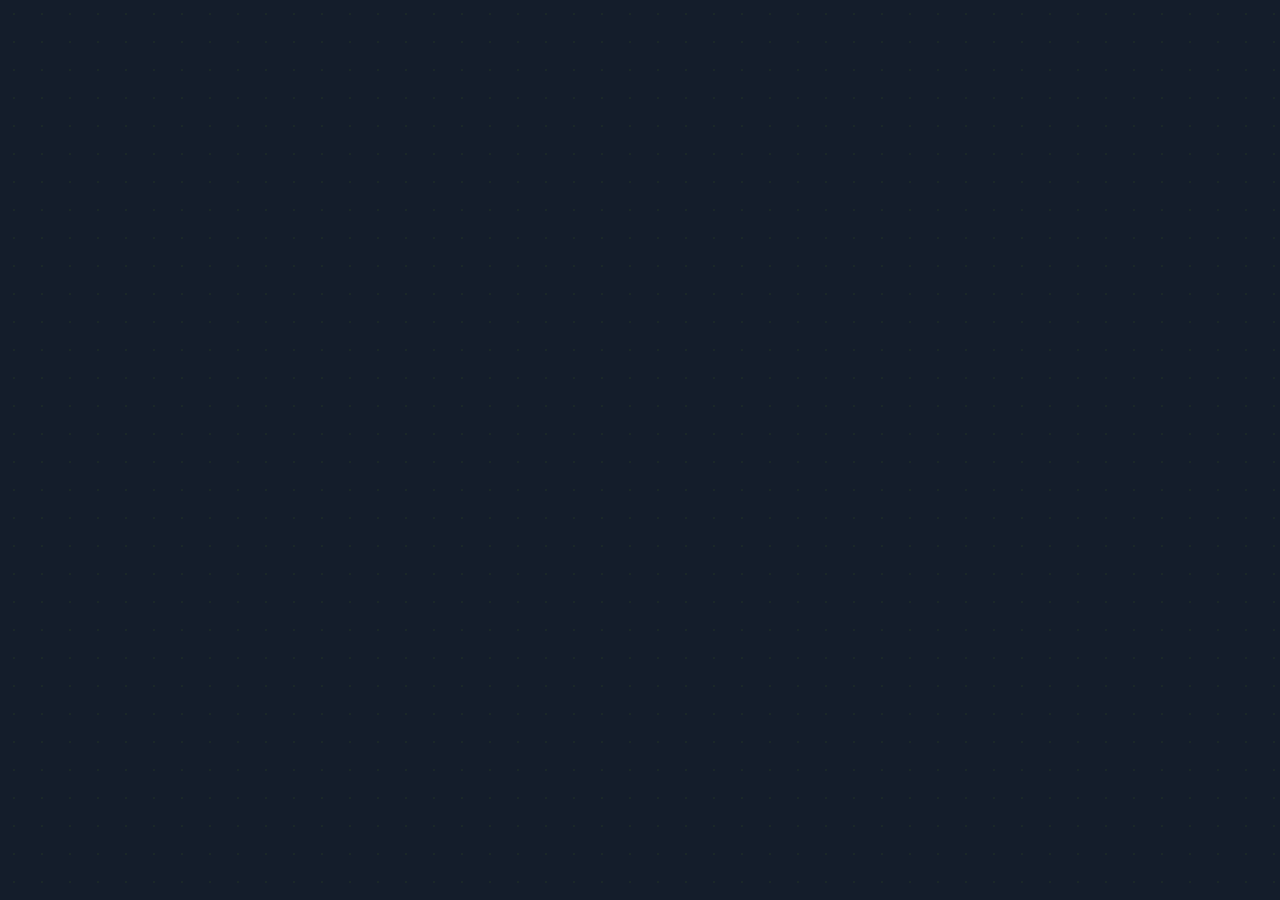
==== address/index.html @ 18fb3bc5 "static snapshot" ====
﻿<!DOCTYPE html><html lang="en"><head>
    <meta charset="utf-8">
    <link rel="icon" href="/phaistos-disc-symbols-02.png">
    <meta name="viewport" content="width=device-width, initial-scale=1">
    <meta name="theme-color" content="#000000">
    <meta name="description" content="Web site created using create-react-app">
    <link rel="apple-touch-icon" href="/logo192.png">
    <!--
      manifest.json provides metadata used when your web app is installed on a
      user's mobile device or desktop. See https://developers.google.com/web/fundamentals/web-app-manifest/
    -->
    <link rel="manifest" href="/manifest.json">
    <!--
      Notice the use of  in the tags above.
      It will be replaced with the URL of the `public` folder during the build.
      Only files inside the `public` folder can be referenced from the HTML.

      Unlike "/favicon.ico" or "favicon.ico", "/favicon.ico" will
      work correctly both with client-side routing and a non-root public URL.
      Learn how to configure a non-root public URL by running `npm run build`.
    -->
    <title>Crypto Abuses</title>
  <script defer="" src="/static/js/bundle.js"></script><style>body {
  margin: 0;
  font-family: -apple-system, BlinkMacSystemFont, 'Segoe UI', 'Roboto', 'Oxygen',
    'Ubuntu', 'Cantarell', 'Fira Sans', 'Droid Sans', 'Helvetica Neue',
    sans-serif;
  -webkit-font-smoothing: antialiased;
  -moz-osx-font-smoothing: grayscale;
}

code {
  font-family: source-code-pro, Menlo, Monaco, Consolas, 'Courier New',
    monospace;
}

/*# sourceMappingURL=[data-uri] */</style><style>.App {
  text-align: center;
}

.App-logo {
  height: 40vmin;
  pointer-events: none;
}

@media (prefers-reduced-motion: no-preference) {
  .App-logo {
    animation: App-logo-spin infinite 20s linear;
  }
}

.App-header {
  background-color: #282c34;
  min-height: 100vh;
  display: flex;
  flex-direction: column;
  align-items: center;
  justify-content: center;
  font-size: calc(10px + 2vmin);
  color: white;
}

.App-link {
  color: #61dafb;
}

@keyframes App-logo-spin {
  from {
    transform: rotate(0deg);
  }
  to {
    transform: rotate(360deg);
  }
}

/*# sourceMappingURL=[data-uri] */</style><style>@charset "UTF-8";
/*!
 * Bootstrap  v5.3.2 (https://getbootstrap.com/)
 * Copyright 2011-2023 The Bootstrap Authors
 * Licensed under MIT (https://github.com/twbs/bootstrap/blob/main/LICENSE)
 */
:root,
[data-bs-theme=light] {
  --bs-blue: #0d6efd;
  --bs-indigo: #6610f2;
  --bs-purple: #6f42c1;
  --bs-pink: #d63384;
  --bs-red: #dc3545;
  --bs-orange: #fd7e14;
  --bs-yellow: #ffc107;
  --bs-green: #198754;
  --bs-teal: #20c997;
  --bs-cyan: #0dcaf0;
  --bs-black: #000;
  --bs-white: #fff;
  --bs-gray: #6c757d;
  --bs-gray-dark: #343a40;
  --bs-gray-100: #f8f9fa;
  --bs-gray-200: #e9ecef;
  --bs-gray-300: #dee2e6;
  --bs-gray-400: #ced4da;
  --bs-gray-500: #adb5bd;
  --bs-gray-600: #6c757d;
  --bs-gray-700: #495057;
  --bs-gray-800: #343a40;
  --bs-gray-900: #212529;
  --bs-primary: #0d6efd;
  --bs-secondary: #6c757d;
  --bs-success: #198754;
  --bs-info: #0dcaf0;
  --bs-warning: #ffc107;
  --bs-danger: #dc3545;
  --bs-light: #f8f9fa;
  --bs-dark: #212529;
  --bs-primary-rgb: 13, 110, 253;
  --bs-secondary-rgb: 108, 117, 125;
  --bs-success-rgb: 25, 135, 84;
  --bs-info-rgb: 13, 202, 240;
  --bs-warning-rgb: 255, 193, 7;
  --bs-danger-rgb: 220, 53, 69;
  --bs-light-rgb: 248, 249, 250;
  --bs-dark-rgb: 33, 37, 41;
  --bs-primary-text-emphasis: #052c65;
  --bs-secondary-text-emphasis: #2b2f32;
  --bs-success-text-emphasis: #0a3622;
  --bs-info-text-emphasis: #055160;
  --bs-warning-text-emphasis: #664d03;
  --bs-danger-text-emphasis: #58151c;
  --bs-light-text-emphasis: #495057;
  --bs-dark-text-emphasis: #495057;
  --bs-primary-bg-subtle: #cfe2ff;
  --bs-secondary-bg-subtle: #e2e3e5;
  --bs-success-bg-subtle: #d1e7dd;
  --bs-info-bg-subtle: #cff4fc;
  --bs-warning-bg-subtle: #fff3cd;
  --bs-danger-bg-subtle: #f8d7da;
  --bs-light-bg-subtle: #fcfcfd;
  --bs-dark-bg-subtle: #ced4da;
  --bs-primary-border-subtle: #9ec5fe;
  --bs-secondary-border-subtle: #c4c8cb;
  --bs-success-border-subtle: #a3cfbb;
  --bs-info-border-subtle: #9eeaf9;
  --bs-warning-border-subtle: #ffe69c;
  --bs-danger-border-subtle: #f1aeb5;
  --bs-light-border-subtle: #e9ecef;
  --bs-dark-border-subtle: #adb5bd;
  --bs-white-rgb: 255, 255, 255;
  --bs-black-rgb: 0, 0, 0;
  --bs-font-sans-serif: system-ui, -apple-system, "Segoe UI", Roboto, "Helvetica Neue", "Noto Sans", "Liberation Sans", Arial, sans-serif, "Apple Color Emoji", "Segoe UI Emoji", "Segoe UI Symbol", "Noto Color Emoji";
  --bs-font-monospace: SFMono-Regular, Menlo, Monaco, Consolas, "Liberation Mono", "Courier New", monospace;
  --bs-gradient: linear-gradient(180deg, rgba(255, 255, 255, 0.15), rgba(255, 255, 255, 0));
  --bs-body-font-family: var(--bs-font-sans-serif);
  --bs-body-font-size: 1rem;
  --bs-body-font-weight: 400;
  --bs-body-line-height: 1.5;
  --bs-body-color: #212529;
  --bs-body-color-rgb: 33, 37, 41;
  --bs-body-bg: #fff;
  --bs-body-bg-rgb: 255, 255, 255;
  --bs-emphasis-color: #000;
  --bs-emphasis-color-rgb: 0, 0, 0;
  --bs-secondary-color: rgba(33, 37, 41, 0.75);
  --bs-secondary-color-rgb: 33, 37, 41;
  --bs-secondary-bg: #e9ecef;
  --bs-secondary-bg-rgb: 233, 236, 239;
  --bs-tertiary-color: rgba(33, 37, 41, 0.5);
  --bs-tertiary-color-rgb: 33, 37, 41;
  --bs-tertiary-bg: #f8f9fa;
  --bs-tertiary-bg-rgb: 248, 249, 250;
  --bs-heading-color: inherit;
  --bs-link-color: #0d6efd;
  --bs-link-color-rgb: 13, 110, 253;
  --bs-link-decoration: underline;
  --bs-link-hover-color: #0a58ca;
  --bs-link-hover-color-rgb: 10, 88, 202;
  --bs-code-color: #d63384;
  --bs-highlight-color: #212529;
  --bs-highlight-bg: #fff3cd;
  --bs-border-width: 1px;
  --bs-border-style: solid;
  --bs-border-color: #dee2e6;
  --bs-border-color-translucent: rgba(0, 0, 0, 0.175);
  --bs-border-radius: 0.375rem;
  --bs-border-radius-sm: 0.25rem;
  --bs-border-radius-lg: 0.5rem;
  --bs-border-radius-xl: 1rem;
  --bs-border-radius-xxl: 2rem;
  --bs-border-radius-2xl: var(--bs-border-radius-xxl);
  --bs-border-radius-pill: 50rem;
  --bs-box-shadow: 0 0.5rem 1rem rgba(0, 0, 0, 0.15);
  --bs-box-shadow-sm: 0 0.125rem 0.25rem rgba(0, 0, 0, 0.075);
  --bs-box-shadow-lg: 0 1rem 3rem rgba(0, 0, 0, 0.175);
  --bs-box-shadow-inset: inset 0 1px 2px rgba(0, 0, 0, 0.075);
  --bs-focus-ring-width: 0.25rem;
  --bs-focus-ring-opacity: 0.25;
  --bs-focus-ring-color: rgba(13, 110, 253, 0.25);
  --bs-form-valid-color: #198754;
  --bs-form-valid-border-color: #198754;
  --bs-form-invalid-color: #dc3545;
  --bs-form-invalid-border-color: #dc3545;
}

[data-bs-theme=dark] {
  color-scheme: dark;
  --bs-body-color: #dee2e6;
  --bs-body-color-rgb: 222, 226, 230;
  --bs-body-bg: #212529;
  --bs-body-bg-rgb: 33, 37, 41;
  --bs-emphasis-color: #fff;
  --bs-emphasis-color-rgb: 255, 255, 255;
  --bs-secondary-color: rgba(222, 226, 230, 0.75);
  --bs-secondary-color-rgb: 222, 226, 230;
  --bs-secondary-bg: #343a40;
  --bs-secondary-bg-rgb: 52, 58, 64;
  --bs-tertiary-color: rgba(222, 226, 230, 0.5);
  --bs-tertiary-color-rgb: 222, 226, 230;
  --bs-tertiary-bg: #2b3035;
  --bs-tertiary-bg-rgb: 43, 48, 53;
  --bs-primary-text-emphasis: #6ea8fe;
  --bs-secondary-text-emphasis: #a7acb1;
  --bs-success-text-emphasis: #75b798;
  --bs-info-text-emphasis: #6edff6;
  --bs-warning-text-emphasis: #ffda6a;
  --bs-danger-text-emphasis: #ea868f;
  --bs-light-text-emphasis: #f8f9fa;
  --bs-dark-text-emphasis: #dee2e6;
  --bs-primary-bg-subtle: #031633;
  --bs-secondary-bg-subtle: #161719;
  --bs-success-bg-subtle: #051b11;
  --bs-info-bg-subtle: #032830;
  --bs-warning-bg-subtle: #332701;
  --bs-danger-bg-subtle: #2c0b0e;
  --bs-light-bg-subtle: #343a40;
  --bs-dark-bg-subtle: #1a1d20;
  --bs-primary-border-subtle: #084298;
  --bs-secondary-border-subtle: #41464b;
  --bs-success-border-subtle: #0f5132;
  --bs-info-border-subtle: #087990;
  --bs-warning-border-subtle: #997404;
  --bs-danger-border-subtle: #842029;
  --bs-light-border-subtle: #495057;
  --bs-dark-border-subtle: #343a40;
  --bs-heading-color: inherit;
  --bs-link-color: #6ea8fe;
  --bs-link-hover-color: #8bb9fe;
  --bs-link-color-rgb: 110, 168, 254;
  --bs-link-hover-color-rgb: 139, 185, 254;
  --bs-code-color: #e685b5;
  --bs-highlight-color: #dee2e6;
  --bs-highlight-bg: #664d03;
  --bs-border-color: #495057;
  --bs-border-color-translucent: rgba(255, 255, 255, 0.15);
  --bs-form-valid-color: #75b798;
  --bs-form-valid-border-color: #75b798;
  --bs-form-invalid-color: #ea868f;
  --bs-form-invalid-border-color: #ea868f;
}

*,
*::before,
*::after {
  box-sizing: border-box;
}

@media (prefers-reduced-motion: no-preference) {
  :root {
    scroll-behavior: smooth;
  }
}

body {
  margin: 0;
  font-family: var(--bs-body-font-family);
  font-size: var(--bs-body-font-size);
  font-weight: var(--bs-body-font-weight);
  line-height: var(--bs-body-line-height);
  color: var(--bs-body-color);
  text-align: var(--bs-body-text-align);
  background-color: var(--bs-body-bg);
  -webkit-text-size-adjust: 100%;
  -webkit-tap-highlight-color: rgba(0, 0, 0, 0);
}

hr {
  margin: 1rem 0;
  color: inherit;
  border: 0;
  border-top: var(--bs-border-width) solid;
  opacity: 0.25;
}

h6, .h6, h5, .h5, h4, .h4, h3, .h3, h2, .h2, h1, .h1 {
  margin-top: 0;
  margin-bottom: 0.5rem;
  font-weight: 500;
  line-height: 1.2;
  color: var(--bs-heading-color);
}

h1, .h1 {
  font-size: calc(1.375rem + 1.5vw);
}
@media (min-width: 1200px) {
  h1, .h1 {
    font-size: 2.5rem;
  }
}

h2, .h2 {
  font-size: calc(1.325rem + 0.9vw);
}
@media (min-width: 1200px) {
  h2, .h2 {
    font-size: 2rem;
  }
}

h3, .h3 {
  font-size: calc(1.3rem + 0.6vw);
}
@media (min-width: 1200px) {
  h3, .h3 {
    font-size: 1.75rem;
  }
}

h4, .h4 {
  font-size: calc(1.275rem + 0.3vw);
}
@media (min-width: 1200px) {
  h4, .h4 {
    font-size: 1.5rem;
  }
}

h5, .h5 {
  font-size: 1.25rem;
}

h6, .h6 {
  font-size: 1rem;
}

p {
  margin-top: 0;
  margin-bottom: 1rem;
}

abbr[title] {
  -webkit-text-decoration: underline dotted;
  text-decoration: underline dotted;
  cursor: help;
  text-decoration-skip-ink: none;
}

address {
  margin-bottom: 1rem;
  font-style: normal;
  line-height: inherit;
}

ol,
ul {
  padding-left: 2rem;
}

ol,
ul,
dl {
  margin-top: 0;
  margin-bottom: 1rem;
}

ol ol,
ul ul,
ol ul,
ul ol {
  margin-bottom: 0;
}

dt {
  font-weight: 700;
}

dd {
  margin-bottom: 0.5rem;
  margin-left: 0;
}

blockquote {
  margin: 0 0 1rem;
}

b,
strong {
  font-weight: bolder;
}

small, .small {
  font-size: 0.875em;
}

mark, .mark {
  padding: 0.1875em;
  color: var(--bs-highlight-color);
  background-color: var(--bs-highlight-bg);
}

sub,
sup {
  position: relative;
  font-size: 0.75em;
  line-height: 0;
  vertical-align: baseline;
}

sub {
  bottom: -0.25em;
}

sup {
  top: -0.5em;
}

a {
  color: rgba(var(--bs-link-color-rgb), var(--bs-link-opacity, 1));
  text-decoration: underline;
}
a:hover {
  --bs-link-color-rgb: var(--bs-link-hover-color-rgb);
}

a:not([href]):not([class]), a:not([href]):not([class]):hover {
  color: inherit;
  text-decoration: none;
}

pre,
code,
kbd,
samp {
  font-family: var(--bs-font-monospace);
  font-size: 1em;
}

pre {
  display: block;
  margin-top: 0;
  margin-bottom: 1rem;
  overflow: auto;
  font-size: 0.875em;
}
pre code {
  font-size: inherit;
  color: inherit;
  word-break: normal;
}

code {
  font-size: 0.875em;
  color: var(--bs-code-color);
  word-wrap: break-word;
}
a > code {
  color: inherit;
}

kbd {
  padding: 0.1875rem 0.375rem;
  font-size: 0.875em;
  color: var(--bs-body-bg);
  background-color: var(--bs-body-color);
  border-radius: 0.25rem;
}
kbd kbd {
  padding: 0;
  font-size: 1em;
}

figure {
  margin: 0 0 1rem;
}

img,
svg {
  vertical-align: middle;
}

table {
  caption-side: bottom;
  border-collapse: collapse;
}

caption {
  padding-top: 0.5rem;
  padding-bottom: 0.5rem;
  color: var(--bs-secondary-color);
  text-align: left;
}

th {
  text-align: inherit;
  text-align: -webkit-match-parent;
}

thead,
tbody,
tfoot,
tr,
td,
th {
  border-color: inherit;
  border-style: solid;
  border-width: 0;
}

label {
  display: inline-block;
}

button {
  border-radius: 0;
}

button:focus:not(:focus-visible) {
  outline: 0;
}

input,
button,
select,
optgroup,
textarea {
  margin: 0;
  font-family: inherit;
  font-size: inherit;
  line-height: inherit;
}

button,
select {
  text-transform: none;
}

[role=button] {
  cursor: pointer;
}

select {
  word-wrap: normal;
}
select:disabled {
  opacity: 1;
}

[list]:not([type=date]):not([type=datetime-local]):not([type=month]):not([type=week]):not([type=time])::-webkit-calendar-picker-indicator {
  display: none !important;
}

button,
[type=button],
[type=reset],
[type=submit] {
  -webkit-appearance: button;
}
button:not(:disabled),
[type=button]:not(:disabled),
[type=reset]:not(:disabled),
[type=submit]:not(:disabled) {
  cursor: pointer;
}

::-moz-focus-inner {
  padding: 0;
  border-style: none;
}

textarea {
  resize: vertical;
}

fieldset {
  min-width: 0;
  padding: 0;
  margin: 0;
  border: 0;
}

legend {
  float: left;
  width: 100%;
  padding: 0;
  margin-bottom: 0.5rem;
  font-size: calc(1.275rem + 0.3vw);
  line-height: inherit;
}
@media (min-width: 1200px) {
  legend {
    font-size: 1.5rem;
  }
}
legend + * {
  clear: left;
}

::-webkit-datetime-edit-fields-wrapper,
::-webkit-datetime-edit-text,
::-webkit-datetime-edit-minute,
::-webkit-datetime-edit-hour-field,
::-webkit-datetime-edit-day-field,
::-webkit-datetime-edit-month-field,
::-webkit-datetime-edit-year-field {
  padding: 0;
}

::-webkit-inner-spin-button {
  height: auto;
}

[type=search] {
  -webkit-appearance: textfield;
  outline-offset: -2px;
}

/* rtl:raw:
[type="tel"],
[type="url"],
[type="email"],
[type="number"] {
  direction: ltr;
}
*/
::-webkit-search-decoration {
  -webkit-appearance: none;
}

::-webkit-color-swatch-wrapper {
  padding: 0;
}

::file-selector-button {
  font: inherit;
  -webkit-appearance: button;
}

output {
  display: inline-block;
}

iframe {
  border: 0;
}

summary {
  display: list-item;
  cursor: pointer;
}

progress {
  vertical-align: baseline;
}

[hidden] {
  display: none !important;
}

.lead {
  font-size: 1.25rem;
  font-weight: 300;
}

.display-1 {
  font-size: calc(1.625rem + 4.5vw);
  font-weight: 300;
  line-height: 1.2;
}
@media (min-width: 1200px) {
  .display-1 {
    font-size: 5rem;
  }
}

.display-2 {
  font-size: calc(1.575rem + 3.9vw);
  font-weight: 300;
  line-height: 1.2;
}
@media (min-width: 1200px) {
  .display-2 {
    font-size: 4.5rem;
  }
}

.display-3 {
  font-size: calc(1.525rem + 3.3vw);
  font-weight: 300;
  line-height: 1.2;
}
@media (min-width: 1200px) {
  .display-3 {
    font-size: 4rem;
  }
}

.display-4 {
  font-size: calc(1.475rem + 2.7vw);
  font-weight: 300;
  line-height: 1.2;
}
@media (min-width: 1200px) {
  .display-4 {
    font-size: 3.5rem;
  }
}

.display-5 {
  font-size: calc(1.425rem + 2.1vw);
  font-weight: 300;
  line-height: 1.2;
}
@media (min-width: 1200px) {
  .display-5 {
    font-size: 3rem;
  }
}

.display-6 {
  font-size: calc(1.375rem + 1.5vw);
  font-weight: 300;
  line-height: 1.2;
}
@media (min-width: 1200px) {
  .display-6 {
    font-size: 2.5rem;
  }
}

.list-unstyled {
  padding-left: 0;
  list-style: none;
}

.list-inline {
  padding-left: 0;
  list-style: none;
}

.list-inline-item {
  display: inline-block;
}
.list-inline-item:not(:last-child) {
  margin-right: 0.5rem;
}

.initialism {
  font-size: 0.875em;
  text-transform: uppercase;
}

.blockquote {
  margin-bottom: 1rem;
  font-size: 1.25rem;
}
.blockquote > :last-child {
  margin-bottom: 0;
}

.blockquote-footer {
  margin-top: -1rem;
  margin-bottom: 1rem;
  font-size: 0.875em;
  color: #6c757d;
}
.blockquote-footer::before {
  content: "— ";
}

.img-fluid {
  max-width: 100%;
  height: auto;
}

.img-thumbnail {
  padding: 0.25rem;
  background-color: var(--bs-body-bg);
  border: var(--bs-border-width) solid var(--bs-border-color);
  border-radius: var(--bs-border-radius);
  max-width: 100%;
  height: auto;
}

.figure {
  display: inline-block;
}

.figure-img {
  margin-bottom: 0.5rem;
  line-height: 1;
}

.figure-caption {
  font-size: 0.875em;
  color: var(--bs-secondary-color);
}

.container,
.container-fluid,
.container-xxl,
.container-xl,
.container-lg,
.container-md,
.container-sm {
  --bs-gutter-x: 1.5rem;
  --bs-gutter-y: 0;
  width: 100%;
  padding-right: calc(var(--bs-gutter-x) * 0.5);
  padding-left: calc(var(--bs-gutter-x) * 0.5);
  margin-right: auto;
  margin-left: auto;
}

@media (min-width: 576px) {
  .container-sm, .container {
    max-width: 540px;
  }
}
@media (min-width: 768px) {
  .container-md, .container-sm, .container {
    max-width: 720px;
  }
}
@media (min-width: 992px) {
  .container-lg, .container-md, .container-sm, .container {
    max-width: 960px;
  }
}
@media (min-width: 1200px) {
  .container-xl, .container-lg, .container-md, .container-sm, .container {
    max-width: 1140px;
  }
}
@media (min-width: 1400px) {
  .container-xxl, .container-xl, .container-lg, .container-md, .container-sm, .container {
    max-width: 1320px;
  }
}
:root {
  --bs-breakpoint-xs: 0;
  --bs-breakpoint-sm: 576px;
  --bs-breakpoint-md: 768px;
  --bs-breakpoint-lg: 992px;
  --bs-breakpoint-xl: 1200px;
  --bs-breakpoint-xxl: 1400px;
}

.row {
  --bs-gutter-x: 1.5rem;
  --bs-gutter-y: 0;
  display: flex;
  flex-wrap: wrap;
  margin-top: calc(-1 * var(--bs-gutter-y));
  margin-right: calc(-0.5 * var(--bs-gutter-x));
  margin-left: calc(-0.5 * var(--bs-gutter-x));
}
.row > * {
  flex-shrink: 0;
  width: 100%;
  max-width: 100%;
  padding-right: calc(var(--bs-gutter-x) * 0.5);
  padding-left: calc(var(--bs-gutter-x) * 0.5);
  margin-top: var(--bs-gutter-y);
}

.col {
  flex: 1 0;
}

.row-cols-auto > * {
  flex: 0 0 auto;
  width: auto;
}

.row-cols-1 > * {
  flex: 0 0 auto;
  width: 100%;
}

.row-cols-2 > * {
  flex: 0 0 auto;
  width: 50%;
}

.row-cols-3 > * {
  flex: 0 0 auto;
  width: 33.33333333%;
}

.row-cols-4 > * {
  flex: 0 0 auto;
  width: 25%;
}

.row-cols-5 > * {
  flex: 0 0 auto;
  width: 20%;
}

.row-cols-6 > * {
  flex: 0 0 auto;
  width: 16.66666667%;
}

.col-auto {
  flex: 0 0 auto;
  width: auto;
}

.col-1 {
  flex: 0 0 auto;
  width: 8.33333333%;
}

.col-2 {
  flex: 0 0 auto;
  width: 16.66666667%;
}

.col-3 {
  flex: 0 0 auto;
  width: 25%;
}

.col-4 {
  flex: 0 0 auto;
  width: 33.33333333%;
}

.col-5 {
  flex: 0 0 auto;
  width: 41.66666667%;
}

.col-6 {
  flex: 0 0 auto;
  width: 50%;
}

.col-7 {
  flex: 0 0 auto;
  width: 58.33333333%;
}

.col-8 {
  flex: 0 0 auto;
  width: 66.66666667%;
}

.col-9 {
  flex: 0 0 auto;
  width: 75%;
}

.col-10 {
  flex: 0 0 auto;
  width: 83.33333333%;
}

.col-11 {
  flex: 0 0 auto;
  width: 91.66666667%;
}

.col-12 {
  flex: 0 0 auto;
  width: 100%;
}

.offset-1 {
  margin-left: 8.33333333%;
}

.offset-2 {
  margin-left: 16.66666667%;
}

.offset-3 {
  margin-left: 25%;
}

.offset-4 {
  margin-left: 33.33333333%;
}

.offset-5 {
  margin-left: 41.66666667%;
}

.offset-6 {
  margin-left: 50%;
}

.offset-7 {
  margin-left: 58.33333333%;
}

.offset-8 {
  margin-left: 66.66666667%;
}

.offset-9 {
  margin-left: 75%;
}

.offset-10 {
  margin-left: 83.33333333%;
}

.offset-11 {
  margin-left: 91.66666667%;
}

.g-0,
.gx-0 {
  --bs-gutter-x: 0;
}

.g-0,
.gy-0 {
  --bs-gutter-y: 0;
}

.g-1,
.gx-1 {
  --bs-gutter-x: 0.25rem;
}

.g-1,
.gy-1 {
  --bs-gutter-y: 0.25rem;
}

.g-2,
.gx-2 {
  --bs-gutter-x: 0.5rem;
}

.g-2,
.gy-2 {
  --bs-gutter-y: 0.5rem;
}

.g-3,
.gx-3 {
  --bs-gutter-x: 1rem;
}

.g-3,
.gy-3 {
  --bs-gutter-y: 1rem;
}

.g-4,
.gx-4 {
  --bs-gutter-x: 1.5rem;
}

.g-4,
.gy-4 {
  --bs-gutter-y: 1.5rem;
}

.g-5,
.gx-5 {
  --bs-gutter-x: 3rem;
}

.g-5,
.gy-5 {
  --bs-gutter-y: 3rem;
}

@media (min-width: 576px) {
  .col-sm {
    flex: 1 0;
  }
  .row-cols-sm-auto > * {
    flex: 0 0 auto;
    width: auto;
  }
  .row-cols-sm-1 > * {
    flex: 0 0 auto;
    width: 100%;
  }
  .row-cols-sm-2 > * {
    flex: 0 0 auto;
    width: 50%;
  }
  .row-cols-sm-3 > * {
    flex: 0 0 auto;
    width: 33.33333333%;
  }
  .row-cols-sm-4 > * {
    flex: 0 0 auto;
    width: 25%;
  }
  .row-cols-sm-5 > * {
    flex: 0 0 auto;
    width: 20%;
  }
  .row-cols-sm-6 > * {
    flex: 0 0 auto;
    width: 16.66666667%;
  }
  .col-sm-auto {
    flex: 0 0 auto;
    width: auto;
  }
  .col-sm-1 {
    flex: 0 0 auto;
    width: 8.33333333%;
  }
  .col-sm-2 {
    flex: 0 0 auto;
    width: 16.66666667%;
  }
  .col-sm-3 {
    flex: 0 0 auto;
    width: 25%;
  }
  .col-sm-4 {
    flex: 0 0 auto;
    width: 33.33333333%;
  }
  .col-sm-5 {
    flex: 0 0 auto;
    width: 41.66666667%;
  }
  .col-sm-6 {
    flex: 0 0 auto;
    width: 50%;
  }
  .col-sm-7 {
    flex: 0 0 auto;
    width: 58.33333333%;
  }
  .col-sm-8 {
    flex: 0 0 auto;
    width: 66.66666667%;
  }
  .col-sm-9 {
    flex: 0 0 auto;
    width: 75%;
  }
  .col-sm-10 {
    flex: 0 0 auto;
    width: 83.33333333%;
  }
  .col-sm-11 {
    flex: 0 0 auto;
    width: 91.66666667%;
  }
  .col-sm-12 {
    flex: 0 0 auto;
    width: 100%;
  }
  .offset-sm-0 {
    margin-left: 0;
  }
  .offset-sm-1 {
    margin-left: 8.33333333%;
  }
  .offset-sm-2 {
    margin-left: 16.66666667%;
  }
  .offset-sm-3 {
    margin-left: 25%;
  }
  .offset-sm-4 {
    margin-left: 33.33333333%;
  }
  .offset-sm-5 {
    margin-left: 41.66666667%;
  }
  .offset-sm-6 {
    margin-left: 50%;
  }
  .offset-sm-7 {
    margin-left: 58.33333333%;
  }
  .offset-sm-8 {
    margin-left: 66.66666667%;
  }
  .offset-sm-9 {
    margin-left: 75%;
  }
  .offset-sm-10 {
    margin-left: 83.33333333%;
  }
  .offset-sm-11 {
    margin-left: 91.66666667%;
  }
  .g-sm-0,
  .gx-sm-0 {
    --bs-gutter-x: 0;
  }
  .g-sm-0,
  .gy-sm-0 {
    --bs-gutter-y: 0;
  }
  .g-sm-1,
  .gx-sm-1 {
    --bs-gutter-x: 0.25rem;
  }
  .g-sm-1,
  .gy-sm-1 {
    --bs-gutter-y: 0.25rem;
  }
  .g-sm-2,
  .gx-sm-2 {
    --bs-gutter-x: 0.5rem;
  }
  .g-sm-2,
  .gy-sm-2 {
    --bs-gutter-y: 0.5rem;
  }
  .g-sm-3,
  .gx-sm-3 {
    --bs-gutter-x: 1rem;
  }
  .g-sm-3,
  .gy-sm-3 {
    --bs-gutter-y: 1rem;
  }
  .g-sm-4,
  .gx-sm-4 {
    --bs-gutter-x: 1.5rem;
  }
  .g-sm-4,
  .gy-sm-4 {
    --bs-gutter-y: 1.5rem;
  }
  .g-sm-5,
  .gx-sm-5 {
    --bs-gutter-x: 3rem;
  }
  .g-sm-5,
  .gy-sm-5 {
    --bs-gutter-y: 3rem;
  }
}
@media (min-width: 768px) {
  .col-md {
    flex: 1 0;
  }
  .row-cols-md-auto > * {
    flex: 0 0 auto;
    width: auto;
  }
  .row-cols-md-1 > * {
    flex: 0 0 auto;
    width: 100%;
  }
  .row-cols-md-2 > * {
    flex: 0 0 auto;
    width: 50%;
  }
  .row-cols-md-3 > * {
    flex: 0 0 auto;
    width: 33.33333333%;
  }
  .row-cols-md-4 > * {
    flex: 0 0 auto;
    width: 25%;
  }
  .row-cols-md-5 > * {
    flex: 0 0 auto;
    width: 20%;
  }
  .row-cols-md-6 > * {
    flex: 0 0 auto;
    width: 16.66666667%;
  }
  .col-md-auto {
    flex: 0 0 auto;
    width: auto;
  }
  .col-md-1 {
    flex: 0 0 auto;
    width: 8.33333333%;
  }
  .col-md-2 {
    flex: 0 0 auto;
    width: 16.66666667%;
  }
  .col-md-3 {
    flex: 0 0 auto;
    width: 25%;
  }
  .col-md-4 {
    flex: 0 0 auto;
    width: 33.33333333%;
  }
  .col-md-5 {
    flex: 0 0 auto;
    width: 41.66666667%;
  }
  .col-md-6 {
    flex: 0 0 auto;
    width: 50%;
  }
  .col-md-7 {
    flex: 0 0 auto;
    width: 58.33333333%;
  }
  .col-md-8 {
    flex: 0 0 auto;
    width: 66.66666667%;
  }
  .col-md-9 {
    flex: 0 0 auto;
    width: 75%;
  }
  .col-md-10 {
    flex: 0 0 auto;
    width: 83.33333333%;
  }
  .col-md-11 {
    flex: 0 0 auto;
    width: 91.66666667%;
  }
  .col-md-12 {
    flex: 0 0 auto;
    width: 100%;
  }
  .offset-md-0 {
    margin-left: 0;
  }
  .offset-md-1 {
    margin-left: 8.33333333%;
  }
  .offset-md-2 {
    margin-left: 16.66666667%;
  }
  .offset-md-3 {
    margin-left: 25%;
  }
  .offset-md-4 {
    margin-left: 33.33333333%;
  }
  .offset-md-5 {
    margin-left: 41.66666667%;
  }
  .offset-md-6 {
    margin-left: 50%;
  }
  .offset-md-7 {
    margin-left: 58.33333333%;
  }
  .offset-md-8 {
    margin-left: 66.66666667%;
  }
  .offset-md-9 {
    margin-left: 75%;
  }
  .offset-md-10 {
    margin-left: 83.33333333%;
  }
  .offset-md-11 {
    margin-left: 91.66666667%;
  }
  .g-md-0,
  .gx-md-0 {
    --bs-gutter-x: 0;
  }
  .g-md-0,
  .gy-md-0 {
    --bs-gutter-y: 0;
  }
  .g-md-1,
  .gx-md-1 {
    --bs-gutter-x: 0.25rem;
  }
  .g-md-1,
  .gy-md-1 {
    --bs-gutter-y: 0.25rem;
  }
  .g-md-2,
  .gx-md-2 {
    --bs-gutter-x: 0.5rem;
  }
  .g-md-2,
  .gy-md-2 {
    --bs-gutter-y: 0.5rem;
  }
  .g-md-3,
  .gx-md-3 {
    --bs-gutter-x: 1rem;
  }
  .g-md-3,
  .gy-md-3 {
    --bs-gutter-y: 1rem;
  }
  .g-md-4,
  .gx-md-4 {
    --bs-gutter-x: 1.5rem;
  }
  .g-md-4,
  .gy-md-4 {
    --bs-gutter-y: 1.5rem;
  }
  .g-md-5,
  .gx-md-5 {
    --bs-gutter-x: 3rem;
  }
  .g-md-5,
  .gy-md-5 {
    --bs-gutter-y: 3rem;
  }
}
@media (min-width: 992px) {
  .col-lg {
    flex: 1 0;
  }
  .row-cols-lg-auto > * {
    flex: 0 0 auto;
    width: auto;
  }
  .row-cols-lg-1 > * {
    flex: 0 0 auto;
    width: 100%;
  }
  .row-cols-lg-2 > * {
    flex: 0 0 auto;
    width: 50%;
  }
  .row-cols-lg-3 > * {
    flex: 0 0 auto;
    width: 33.33333333%;
  }
  .row-cols-lg-4 > * {
    flex: 0 0 auto;
    width: 25%;
  }
  .row-cols-lg-5 > * {
    flex: 0 0 auto;
    width: 20%;
  }
  .row-cols-lg-6 > * {
    flex: 0 0 auto;
    width: 16.66666667%;
  }
  .col-lg-auto {
    flex: 0 0 auto;
    width: auto;
  }
  .col-lg-1 {
    flex: 0 0 auto;
    width: 8.33333333%;
  }
  .col-lg-2 {
    flex: 0 0 auto;
    width: 16.66666667%;
  }
  .col-lg-3 {
    flex: 0 0 auto;
    width: 25%;
  }
  .col-lg-4 {
    flex: 0 0 auto;
    width: 33.33333333%;
  }
  .col-lg-5 {
    flex: 0 0 auto;
    width: 41.66666667%;
  }
  .col-lg-6 {
    flex: 0 0 auto;
    width: 50%;
  }
  .col-lg-7 {
    flex: 0 0 auto;
    width: 58.33333333%;
  }
  .col-lg-8 {
    flex: 0 0 auto;
    width: 66.66666667%;
  }
  .col-lg-9 {
    flex: 0 0 auto;
    width: 75%;
  }
  .col-lg-10 {
    flex: 0 0 auto;
    width: 83.33333333%;
  }
  .col-lg-11 {
    flex: 0 0 auto;
    width: 91.66666667%;
  }
  .col-lg-12 {
    flex: 0 0 auto;
    width: 100%;
  }
  .offset-lg-0 {
    margin-left: 0;
  }
  .offset-lg-1 {
    margin-left: 8.33333333%;
  }
  .offset-lg-2 {
    margin-left: 16.66666667%;
  }
  .offset-lg-3 {
    margin-left: 25%;
  }
  .offset-lg-4 {
    margin-left: 33.33333333%;
  }
  .offset-lg-5 {
    margin-left: 41.66666667%;
  }
  .offset-lg-6 {
    margin-left: 50%;
  }
  .offset-lg-7 {
    margin-left: 58.33333333%;
  }
  .offset-lg-8 {
    margin-left: 66.66666667%;
  }
  .offset-lg-9 {
    margin-left: 75%;
  }
  .offset-lg-10 {
    margin-left: 83.33333333%;
  }
  .offset-lg-11 {
    margin-left: 91.66666667%;
  }
  .g-lg-0,
  .gx-lg-0 {
    --bs-gutter-x: 0;
  }
  .g-lg-0,
  .gy-lg-0 {
    --bs-gutter-y: 0;
  }
  .g-lg-1,
  .gx-lg-1 {
    --bs-gutter-x: 0.25rem;
  }
  .g-lg-1,
  .gy-lg-1 {
    --bs-gutter-y: 0.25rem;
  }
  .g-lg-2,
  .gx-lg-2 {
    --bs-gutter-x: 0.5rem;
  }
  .g-lg-2,
  .gy-lg-2 {
    --bs-gutter-y: 0.5rem;
  }
  .g-lg-3,
  .gx-lg-3 {
    --bs-gutter-x: 1rem;
  }
  .g-lg-3,
  .gy-lg-3 {
    --bs-gutter-y: 1rem;
  }
  .g-lg-4,
  .gx-lg-4 {
    --bs-gutter-x: 1.5rem;
  }
  .g-lg-4,
  .gy-lg-4 {
    --bs-gutter-y: 1.5rem;
  }
  .g-lg-5,
  .gx-lg-5 {
    --bs-gutter-x: 3rem;
  }
  .g-lg-5,
  .gy-lg-5 {
    --bs-gutter-y: 3rem;
  }
}
@media (min-width: 1200px) {
  .col-xl {
    flex: 1 0;
  }
  .row-cols-xl-auto > * {
    flex: 0 0 auto;
    width: auto;
  }
  .row-cols-xl-1 > * {
    flex: 0 0 auto;
    width: 100%;
  }
  .row-cols-xl-2 > * {
    flex: 0 0 auto;
    width: 50%;
  }
  .row-cols-xl-3 > * {
    flex: 0 0 auto;
    width: 33.33333333%;
  }
  .row-cols-xl-4 > * {
    flex: 0 0 auto;
    width: 25%;
  }
  .row-cols-xl-5 > * {
    flex: 0 0 auto;
    width: 20%;
  }
  .row-cols-xl-6 > * {
    flex: 0 0 auto;
    width: 16.66666667%;
  }
  .col-xl-auto {
    flex: 0 0 auto;
    width: auto;
  }
  .col-xl-1 {
    flex: 0 0 auto;
    width: 8.33333333%;
  }
  .col-xl-2 {
    flex: 0 0 auto;
    width: 16.66666667%;
  }
  .col-xl-3 {
    flex: 0 0 auto;
    width: 25%;
  }
  .col-xl-4 {
    flex: 0 0 auto;
    width: 33.33333333%;
  }
  .col-xl-5 {
    flex: 0 0 auto;
    width: 41.66666667%;
  }
  .col-xl-6 {
    flex: 0 0 auto;
    width: 50%;
  }
  .col-xl-7 {
    flex: 0 0 auto;
    width: 58.33333333%;
  }
  .col-xl-8 {
    flex: 0 0 auto;
    width: 66.66666667%;
  }
  .col-xl-9 {
    flex: 0 0 auto;
    width: 75%;
  }
  .col-xl-10 {
    flex: 0 0 auto;
    width: 83.33333333%;
  }
  .col-xl-11 {
    flex: 0 0 auto;
    width: 91.66666667%;
  }
  .col-xl-12 {
    flex: 0 0 auto;
    width: 100%;
  }
  .offset-xl-0 {
    margin-left: 0;
  }
  .offset-xl-1 {
    margin-left: 8.33333333%;
  }
  .offset-xl-2 {
    margin-left: 16.66666667%;
  }
  .offset-xl-3 {
    margin-left: 25%;
  }
  .offset-xl-4 {
    margin-left: 33.33333333%;
  }
  .offset-xl-5 {
    margin-left: 41.66666667%;
  }
  .offset-xl-6 {
    margin-left: 50%;
  }
  .offset-xl-7 {
    margin-left: 58.33333333%;
  }
  .offset-xl-8 {
    margin-left: 66.66666667%;
  }
  .offset-xl-9 {
    margin-left: 75%;
  }
  .offset-xl-10 {
    margin-left: 83.33333333%;
  }
  .offset-xl-11 {
    margin-left: 91.66666667%;
  }
  .g-xl-0,
  .gx-xl-0 {
    --bs-gutter-x: 0;
  }
  .g-xl-0,
  .gy-xl-0 {
    --bs-gutter-y: 0;
  }
  .g-xl-1,
  .gx-xl-1 {
    --bs-gutter-x: 0.25rem;
  }
  .g-xl-1,
  .gy-xl-1 {
    --bs-gutter-y: 0.25rem;
  }
  .g-xl-2,
  .gx-xl-2 {
    --bs-gutter-x: 0.5rem;
  }
  .g-xl-2,
  .gy-xl-2 {
    --bs-gutter-y: 0.5rem;
  }
  .g-xl-3,
  .gx-xl-3 {
    --bs-gutter-x: 1rem;
  }
  .g-xl-3,
  .gy-xl-3 {
    --bs-gutter-y: 1rem;
  }
  .g-xl-4,
  .gx-xl-4 {
    --bs-gutter-x: 1.5rem;
  }
  .g-xl-4,
  .gy-xl-4 {
    --bs-gutter-y: 1.5rem;
  }
  .g-xl-5,
  .gx-xl-5 {
    --bs-gutter-x: 3rem;
  }
  .g-xl-5,
  .gy-xl-5 {
    --bs-gutter-y: 3rem;
  }
}
@media (min-width: 1400px) {
  .col-xxl {
    flex: 1 0;
  }
  .row-cols-xxl-auto > * {
    flex: 0 0 auto;
    width: auto;
  }
  .row-cols-xxl-1 > * {
    flex: 0 0 auto;
    width: 100%;
  }
  .row-cols-xxl-2 > * {
    flex: 0 0 auto;
    width: 50%;
  }
  .row-cols-xxl-3 > * {
    flex: 0 0 auto;
    width: 33.33333333%;
  }
  .row-cols-xxl-4 > * {
    flex: 0 0 auto;
    width: 25%;
  }
  .row-cols-xxl-5 > * {
    flex: 0 0 auto;
    width: 20%;
  }
  .row-cols-xxl-6 > * {
    flex: 0 0 auto;
    width: 16.66666667%;
  }
  .col-xxl-auto {
    flex: 0 0 auto;
    width: auto;
  }
  .col-xxl-1 {
    flex: 0 0 auto;
    width: 8.33333333%;
  }
  .col-xxl-2 {
    flex: 0 0 auto;
    width: 16.66666667%;
  }
  .col-xxl-3 {
    flex: 0 0 auto;
    width: 25%;
  }
  .col-xxl-4 {
    flex: 0 0 auto;
    width: 33.33333333%;
  }
  .col-xxl-5 {
    flex: 0 0 auto;
    width: 41.66666667%;
  }
  .col-xxl-6 {
    flex: 0 0 auto;
    width: 50%;
  }
  .col-xxl-7 {
    flex: 0 0 auto;
    width: 58.33333333%;
  }
  .col-xxl-8 {
    flex: 0 0 auto;
    width: 66.66666667%;
  }
  .col-xxl-9 {
    flex: 0 0 auto;
    width: 75%;
  }
  .col-xxl-10 {
    flex: 0 0 auto;
    width: 83.33333333%;
  }
  .col-xxl-11 {
    flex: 0 0 auto;
    width: 91.66666667%;
  }
  .col-xxl-12 {
    flex: 0 0 auto;
    width: 100%;
  }
  .offset-xxl-0 {
    margin-left: 0;
  }
  .offset-xxl-1 {
    margin-left: 8.33333333%;
  }
  .offset-xxl-2 {
    margin-left: 16.66666667%;
  }
  .offset-xxl-3 {
    margin-left: 25%;
  }
  .offset-xxl-4 {
    margin-left: 33.33333333%;
  }
  .offset-xxl-5 {
    margin-left: 41.66666667%;
  }
  .offset-xxl-6 {
    margin-left: 50%;
  }
  .offset-xxl-7 {
    margin-left: 58.33333333%;
  }
  .offset-xxl-8 {
    margin-left: 66.66666667%;
  }
  .offset-xxl-9 {
    margin-left: 75%;
  }
  .offset-xxl-10 {
    margin-left: 83.33333333%;
  }
  .offset-xxl-11 {
    margin-left: 91.66666667%;
  }
  .g-xxl-0,
  .gx-xxl-0 {
    --bs-gutter-x: 0;
  }
  .g-xxl-0,
  .gy-xxl-0 {
    --bs-gutter-y: 0;
  }
  .g-xxl-1,
  .gx-xxl-1 {
    --bs-gutter-x: 0.25rem;
  }
  .g-xxl-1,
  .gy-xxl-1 {
    --bs-gutter-y: 0.25rem;
  }
  .g-xxl-2,
  .gx-xxl-2 {
    --bs-gutter-x: 0.5rem;
  }
  .g-xxl-2,
  .gy-xxl-2 {
    --bs-gutter-y: 0.5rem;
  }
  .g-xxl-3,
  .gx-xxl-3 {
    --bs-gutter-x: 1rem;
  }
  .g-xxl-3,
  .gy-xxl-3 {
    --bs-gutter-y: 1rem;
  }
  .g-xxl-4,
  .gx-xxl-4 {
    --bs-gutter-x: 1.5rem;
  }
  .g-xxl-4,
  .gy-xxl-4 {
    --bs-gutter-y: 1.5rem;
  }
  .g-xxl-5,
  .gx-xxl-5 {
    --bs-gutter-x: 3rem;
  }
  .g-xxl-5,
  .gy-xxl-5 {
    --bs-gutter-y: 3rem;
  }
}
.table {
  --bs-table-color-type: initial;
  --bs-table-bg-type: initial;
  --bs-table-color-state: initial;
  --bs-table-bg-state: initial;
  --bs-table-color: var(--bs-emphasis-color);
  --bs-table-bg: var(--bs-body-bg);
  --bs-table-border-color: var(--bs-border-color);
  --bs-table-accent-bg: transparent;
  --bs-table-striped-color: var(--bs-emphasis-color);
  --bs-table-striped-bg: rgba(var(--bs-emphasis-color-rgb), 0.05);
  --bs-table-active-color: var(--bs-emphasis-color);
  --bs-table-active-bg: rgba(var(--bs-emphasis-color-rgb), 0.1);
  --bs-table-hover-color: var(--bs-emphasis-color);
  --bs-table-hover-bg: rgba(var(--bs-emphasis-color-rgb), 0.075);
  width: 100%;
  margin-bottom: 1rem;
  vertical-align: top;
  border-color: var(--bs-table-border-color);
}
.table > :not(caption) > * > * {
  padding: 0.5rem 0.5rem;
  color: var(--bs-table-color-state, var(--bs-table-color-type, var(--bs-table-color)));
  background-color: var(--bs-table-bg);
  border-bottom-width: var(--bs-border-width);
  box-shadow: inset 0 0 0 9999px var(--bs-table-bg-state, var(--bs-table-bg-type, var(--bs-table-accent-bg)));
}
.table > tbody {
  vertical-align: inherit;
}
.table > thead {
  vertical-align: bottom;
}

.table-group-divider {
  border-top: calc(var(--bs-border-width) * 2) solid currentcolor;
}

.caption-top {
  caption-side: top;
}

.table-sm > :not(caption) > * > * {
  padding: 0.25rem 0.25rem;
}

.table-bordered > :not(caption) > * {
  border-width: var(--bs-border-width) 0;
}
.table-bordered > :not(caption) > * > * {
  border-width: 0 var(--bs-border-width);
}

.table-borderless > :not(caption) > * > * {
  border-bottom-width: 0;
}
.table-borderless > :not(:first-child) {
  border-top-width: 0;
}

.table-striped > tbody > tr:nth-of-type(odd) > * {
  --bs-table-color-type: var(--bs-table-striped-color);
  --bs-table-bg-type: var(--bs-table-striped-bg);
}

.table-striped-columns > :not(caption) > tr > :nth-child(even) {
  --bs-table-color-type: var(--bs-table-striped-color);
  --bs-table-bg-type: var(--bs-table-striped-bg);
}

.table-active {
  --bs-table-color-state: var(--bs-table-active-color);
  --bs-table-bg-state: var(--bs-table-active-bg);
}

.table-hover > tbody > tr:hover > * {
  --bs-table-color-state: var(--bs-table-hover-color);
  --bs-table-bg-state: var(--bs-table-hover-bg);
}

.table-primary {
  --bs-table-color: #000;
  --bs-table-bg: #cfe2ff;
  --bs-table-border-color: #a6b5cc;
  --bs-table-striped-bg: #c5d7f2;
  --bs-table-striped-color: #000;
  --bs-table-active-bg: #bacbe6;
  --bs-table-active-color: #000;
  --bs-table-hover-bg: #bfd1ec;
  --bs-table-hover-color: #000;
  color: var(--bs-table-color);
  border-color: var(--bs-table-border-color);
}

.table-secondary {
  --bs-table-color: #000;
  --bs-table-bg: #e2e3e5;
  --bs-table-border-color: #b5b6b7;
  --bs-table-striped-bg: #d7d8da;
  --bs-table-striped-color: #000;
  --bs-table-active-bg: #cbccce;
  --bs-table-active-color: #000;
  --bs-table-hover-bg: #d1d2d4;
  --bs-table-hover-color: #000;
  color: var(--bs-table-color);
  border-color: var(--bs-table-border-color);
}

.table-success {
  --bs-table-color: #000;
  --bs-table-bg: #d1e7dd;
  --bs-table-border-color: #a7b9b1;
  --bs-table-striped-bg: #c7dbd2;
  --bs-table-striped-color: #000;
  --bs-table-active-bg: #bcd0c7;
  --bs-table-active-color: #000;
  --bs-table-hover-bg: #c1d6cc;
  --bs-table-hover-color: #000;
  color: var(--bs-table-color);
  border-color: var(--bs-table-border-color);
}

.table-info {
  --bs-table-color: #000;
  --bs-table-bg: #cff4fc;
  --bs-table-border-color: #a6c3ca;
  --bs-table-striped-bg: #c5e8ef;
  --bs-table-striped-color: #000;
  --bs-table-active-bg: #badce3;
  --bs-table-active-color: #000;
  --bs-table-hover-bg: #bfe2e9;
  --bs-table-hover-color: #000;
  color: var(--bs-table-color);
  border-color: var(--bs-table-border-color);
}

.table-warning {
  --bs-table-color: #000;
  --bs-table-bg: #fff3cd;
  --bs-table-border-color: #ccc2a4;
  --bs-table-striped-bg: #f2e7c3;
  --bs-table-striped-color: #000;
  --bs-table-active-bg: #e6dbb9;
  --bs-table-active-color: #000;
  --bs-table-hover-bg: #ece1be;
  --bs-table-hover-color: #000;
  color: var(--bs-table-color);
  border-color: var(--bs-table-border-color);
}

.table-danger {
  --bs-table-color: #000;
  --bs-table-bg: #f8d7da;
  --bs-table-border-color: #c6acae;
  --bs-table-striped-bg: #eccccf;
  --bs-table-striped-color: #000;
  --bs-table-active-bg: #dfc2c4;
  --bs-table-active-color: #000;
  --bs-table-hover-bg: #e5c7ca;
  --bs-table-hover-color: #000;
  color: var(--bs-table-color);
  border-color: var(--bs-table-border-color);
}

.table-light {
  --bs-table-color: #000;
  --bs-table-bg: #f8f9fa;
  --bs-table-border-color: #c6c7c8;
  --bs-table-striped-bg: #ecedee;
  --bs-table-striped-color: #000;
  --bs-table-active-bg: #dfe0e1;
  --bs-table-active-color: #000;
  --bs-table-hover-bg: #e5e6e7;
  --bs-table-hover-color: #000;
  color: var(--bs-table-color);
  border-color: var(--bs-table-border-color);
}

.table-dark {
  --bs-table-color: #fff;
  --bs-table-bg: #212529;
  --bs-table-border-color: #4d5154;
  --bs-table-striped-bg: #2c3034;
  --bs-table-striped-color: #fff;
  --bs-table-active-bg: #373b3e;
  --bs-table-active-color: #fff;
  --bs-table-hover-bg: #323539;
  --bs-table-hover-color: #fff;
  color: var(--bs-table-color);
  border-color: var(--bs-table-border-color);
}

.table-responsive {
  overflow-x: auto;
  -webkit-overflow-scrolling: touch;
}

@media (max-width: 575.98px) {
  .table-responsive-sm {
    overflow-x: auto;
    -webkit-overflow-scrolling: touch;
  }
}
@media (max-width: 767.98px) {
  .table-responsive-md {
    overflow-x: auto;
    -webkit-overflow-scrolling: touch;
  }
}
@media (max-width: 991.98px) {
  .table-responsive-lg {
    overflow-x: auto;
    -webkit-overflow-scrolling: touch;
  }
}
@media (max-width: 1199.98px) {
  .table-responsive-xl {
    overflow-x: auto;
    -webkit-overflow-scrolling: touch;
  }
}
@media (max-width: 1399.98px) {
  .table-responsive-xxl {
    overflow-x: auto;
    -webkit-overflow-scrolling: touch;
  }
}
.form-label {
  margin-bottom: 0.5rem;
}

.col-form-label {
  padding-top: calc(0.375rem + var(--bs-border-width));
  padding-bottom: calc(0.375rem + var(--bs-border-width));
  margin-bottom: 0;
  font-size: inherit;
  line-height: 1.5;
}

.col-form-label-lg {
  padding-top: calc(0.5rem + var(--bs-border-width));
  padding-bottom: calc(0.5rem + var(--bs-border-width));
  font-size: 1.25rem;
}

.col-form-label-sm {
  padding-top: calc(0.25rem + var(--bs-border-width));
  padding-bottom: calc(0.25rem + var(--bs-border-width));
  font-size: 0.875rem;
}

.form-text {
  margin-top: 0.25rem;
  font-size: 0.875em;
  color: var(--bs-secondary-color);
}

.form-control {
  display: block;
  width: 100%;
  padding: 0.375rem 0.75rem;
  font-size: 1rem;
  font-weight: 400;
  line-height: 1.5;
  color: var(--bs-body-color);
  appearance: none;
  background-color: var(--bs-body-bg);
  background-clip: padding-box;
  border: var(--bs-border-width) solid var(--bs-border-color);
  border-radius: var(--bs-border-radius);
  transition: border-color 0.15s ease-in-out, box-shadow 0.15s ease-in-out;
}
@media (prefers-reduced-motion: reduce) {
  .form-control {
    transition: none;
  }
}
.form-control[type=file] {
  overflow: hidden;
}
.form-control[type=file]:not(:disabled):not([readonly]) {
  cursor: pointer;
}
.form-control:focus {
  color: var(--bs-body-color);
  background-color: var(--bs-body-bg);
  border-color: #86b7fe;
  outline: 0;
  box-shadow: 0 0 0 0.25rem rgba(13, 110, 253, 0.25);
}
.form-control::-webkit-date-and-time-value {
  min-width: 85px;
  height: 1.5em;
  margin: 0;
}
.form-control::-webkit-datetime-edit {
  display: block;
  padding: 0;
}
.form-control::placeholder {
  color: var(--bs-secondary-color);
  opacity: 1;
}
.form-control:disabled {
  background-color: var(--bs-secondary-bg);
  opacity: 1;
}
.form-control::file-selector-button {
  padding: 0.375rem 0.75rem;
  margin: -0.375rem -0.75rem;
  margin-inline-end: 0.75rem;
  color: var(--bs-body-color);
  background-color: var(--bs-tertiary-bg);
  pointer-events: none;
  border-color: inherit;
  border-style: solid;
  border-width: 0;
  border-inline-end-width: var(--bs-border-width);
  border-radius: 0;
  transition: color 0.15s ease-in-out, background-color 0.15s ease-in-out, border-color 0.15s ease-in-out, box-shadow 0.15s ease-in-out;
}
@media (prefers-reduced-motion: reduce) {
  .form-control::file-selector-button {
    transition: none;
  }
}
.form-control:hover:not(:disabled):not([readonly])::file-selector-button {
  background-color: var(--bs-secondary-bg);
}

.form-control-plaintext {
  display: block;
  width: 100%;
  padding: 0.375rem 0;
  margin-bottom: 0;
  line-height: 1.5;
  color: var(--bs-body-color);
  background-color: transparent;
  border: solid transparent;
  border-width: var(--bs-border-width) 0;
}
.form-control-plaintext:focus {
  outline: 0;
}
.form-control-plaintext.form-control-sm, .form-control-plaintext.form-control-lg {
  padding-right: 0;
  padding-left: 0;
}

.form-control-sm {
  min-height: calc(1.5em + 0.5rem + calc(var(--bs-border-width) * 2));
  padding: 0.25rem 0.5rem;
  font-size: 0.875rem;
  border-radius: var(--bs-border-radius-sm);
}
.form-control-sm::file-selector-button {
  padding: 0.25rem 0.5rem;
  margin: -0.25rem -0.5rem;
  margin-inline-end: 0.5rem;
}

.form-control-lg {
  min-height: calc(1.5em + 1rem + calc(var(--bs-border-width) * 2));
  padding: 0.5rem 1rem;
  font-size: 1.25rem;
  border-radius: var(--bs-border-radius-lg);
}
.form-control-lg::file-selector-button {
  padding: 0.5rem 1rem;
  margin: -0.5rem -1rem;
  margin-inline-end: 1rem;
}

textarea.form-control {
  min-height: calc(1.5em + 0.75rem + calc(var(--bs-border-width) * 2));
}
textarea.form-control-sm {
  min-height: calc(1.5em + 0.5rem + calc(var(--bs-border-width) * 2));
}
textarea.form-control-lg {
  min-height: calc(1.5em + 1rem + calc(var(--bs-border-width) * 2));
}

.form-control-color {
  width: 3rem;
  height: calc(1.5em + 0.75rem + calc(var(--bs-border-width) * 2));
  padding: 0.375rem;
}
.form-control-color:not(:disabled):not([readonly]) {
  cursor: pointer;
}
.form-control-color::-moz-color-swatch {
  border: 0 !important;
  border-radius: var(--bs-border-radius);
}
.form-control-color::-webkit-color-swatch {
  border: 0 !important;
  border-radius: var(--bs-border-radius);
}
.form-control-color.form-control-sm {
  height: calc(1.5em + 0.5rem + calc(var(--bs-border-width) * 2));
}
.form-control-color.form-control-lg {
  height: calc(1.5em + 1rem + calc(var(--bs-border-width) * 2));
}

.form-select {
  --bs-form-select-bg-img: url("data:image/svg+xml,%3csvg xmlns=%27http://www.w3.org/2000/svg%27 viewBox=%270 0 16 16%27%3e%3cpath fill=%27none%27 stroke=%27%23343a40%27 stroke-linecap=%27round%27 stroke-linejoin=%27round%27 stroke-width=%272%27 d=%27m2 5 6 6 6-6%27/%3e%3c/svg%3e");
  display: block;
  width: 100%;
  padding: 0.375rem 2.25rem 0.375rem 0.75rem;
  font-size: 1rem;
  font-weight: 400;
  line-height: 1.5;
  color: var(--bs-body-color);
  appearance: none;
  background-color: var(--bs-body-bg);
  background-image: var(--bs-form-select-bg-img), var(--bs-form-select-bg-icon, none);
  background-repeat: no-repeat;
  background-position: right 0.75rem center;
  background-size: 16px 12px;
  border: var(--bs-border-width) solid var(--bs-border-color);
  border-radius: var(--bs-border-radius);
  transition: border-color 0.15s ease-in-out, box-shadow 0.15s ease-in-out;
}
@media (prefers-reduced-motion: reduce) {
  .form-select {
    transition: none;
  }
}
.form-select:focus {
  border-color: #86b7fe;
  outline: 0;
  box-shadow: 0 0 0 0.25rem rgba(13, 110, 253, 0.25);
}
.form-select[multiple], .form-select[size]:not([size="1"]) {
  padding-right: 0.75rem;
  background-image: none;
}
.form-select:disabled {
  background-color: var(--bs-secondary-bg);
}
.form-select:-moz-focusring {
  color: transparent;
  text-shadow: 0 0 0 var(--bs-body-color);
}

.form-select-sm {
  padding-top: 0.25rem;
  padding-bottom: 0.25rem;
  padding-left: 0.5rem;
  font-size: 0.875rem;
  border-radius: var(--bs-border-radius-sm);
}

.form-select-lg {
  padding-top: 0.5rem;
  padding-bottom: 0.5rem;
  padding-left: 1rem;
  font-size: 1.25rem;
  border-radius: var(--bs-border-radius-lg);
}

[data-bs-theme=dark] .form-select {
  --bs-form-select-bg-img: url("data:image/svg+xml,%3csvg xmlns=%27http://www.w3.org/2000/svg%27 viewBox=%270 0 16 16%27%3e%3cpath fill=%27none%27 stroke=%27%23dee2e6%27 stroke-linecap=%27round%27 stroke-linejoin=%27round%27 stroke-width=%272%27 d=%27m2 5 6 6 6-6%27/%3e%3c/svg%3e");
}

.form-check {
  display: block;
  min-height: 1.5rem;
  padding-left: 1.5em;
  margin-bottom: 0.125rem;
}
.form-check .form-check-input {
  float: left;
  margin-left: -1.5em;
}

.form-check-reverse {
  padding-right: 1.5em;
  padding-left: 0;
  text-align: right;
}
.form-check-reverse .form-check-input {
  float: right;
  margin-right: -1.5em;
  margin-left: 0;
}

.form-check-input {
  --bs-form-check-bg: var(--bs-body-bg);
  flex-shrink: 0;
  width: 1em;
  height: 1em;
  margin-top: 0.25em;
  vertical-align: top;
  appearance: none;
  background-color: var(--bs-form-check-bg);
  background-image: var(--bs-form-check-bg-image);
  background-repeat: no-repeat;
  background-position: center;
  background-size: contain;
  border: var(--bs-border-width) solid var(--bs-border-color);
  -webkit-print-color-adjust: exact;
  print-color-adjust: exact;
}
.form-check-input[type=checkbox] {
  border-radius: 0.25em;
}
.form-check-input[type=radio] {
  border-radius: 50%;
}
.form-check-input:active {
  filter: brightness(90%);
}
.form-check-input:focus {
  border-color: #86b7fe;
  outline: 0;
  box-shadow: 0 0 0 0.25rem rgba(13, 110, 253, 0.25);
}
.form-check-input:checked {
  background-color: #0d6efd;
  border-color: #0d6efd;
}
.form-check-input:checked[type=checkbox] {
  --bs-form-check-bg-image: url("data:image/svg+xml,%3csvg xmlns=%27http://www.w3.org/2000/svg%27 viewBox=%270 0 20 20%27%3e%3cpath fill=%27none%27 stroke=%27%23fff%27 stroke-linecap=%27round%27 stroke-linejoin=%27round%27 stroke-width=%273%27 d=%27m6 10 3 3 6-6%27/%3e%3c/svg%3e");
}
.form-check-input:checked[type=radio] {
  --bs-form-check-bg-image: url("data:image/svg+xml,%3csvg xmlns=%27http://www.w3.org/2000/svg%27 viewBox=%27-4 -4 8 8%27%3e%3ccircle r=%272%27 fill=%27%23fff%27/%3e%3c/svg%3e");
}
.form-check-input[type=checkbox]:indeterminate {
  background-color: #0d6efd;
  border-color: #0d6efd;
  --bs-form-check-bg-image: url("data:image/svg+xml,%3csvg xmlns=%27http://www.w3.org/2000/svg%27 viewBox=%270 0 20 20%27%3e%3cpath fill=%27none%27 stroke=%27%23fff%27 stroke-linecap=%27round%27 stroke-linejoin=%27round%27 stroke-width=%273%27 d=%27M6 10h8%27/%3e%3c/svg%3e");
}
.form-check-input:disabled {
  pointer-events: none;
  filter: none;
  opacity: 0.5;
}
.form-check-input[disabled] ~ .form-check-label, .form-check-input:disabled ~ .form-check-label {
  cursor: default;
  opacity: 0.5;
}

.form-switch {
  padding-left: 2.5em;
}
.form-switch .form-check-input {
  --bs-form-switch-bg: url("data:image/svg+xml,%3csvg xmlns=%27http://www.w3.org/2000/svg%27 viewBox=%27-4 -4 8 8%27%3e%3ccircle r=%273%27 fill=%27rgba%280, 0, 0, 0.25%29%27/%3e%3c/svg%3e");
  width: 2em;
  margin-left: -2.5em;
  background-image: var(--bs-form-switch-bg);
  background-position: left center;
  border-radius: 2em;
  transition: background-position 0.15s ease-in-out;
}
@media (prefers-reduced-motion: reduce) {
  .form-switch .form-check-input {
    transition: none;
  }
}
.form-switch .form-check-input:focus {
  --bs-form-switch-bg: url("data:image/svg+xml,%3csvg xmlns=%27http://www.w3.org/2000/svg%27 viewBox=%27-4 -4 8 8%27%3e%3ccircle r=%273%27 fill=%27%2386b7fe%27/%3e%3c/svg%3e");
}
.form-switch .form-check-input:checked {
  background-position: right center;
  --bs-form-switch-bg: url("data:image/svg+xml,%3csvg xmlns=%27http://www.w3.org/2000/svg%27 viewBox=%27-4 -4 8 8%27%3e%3ccircle r=%273%27 fill=%27%23fff%27/%3e%3c/svg%3e");
}
.form-switch.form-check-reverse {
  padding-right: 2.5em;
  padding-left: 0;
}
.form-switch.form-check-reverse .form-check-input {
  margin-right: -2.5em;
  margin-left: 0;
}

.form-check-inline {
  display: inline-block;
  margin-right: 1rem;
}

.btn-check {
  position: absolute;
  clip: rect(0, 0, 0, 0);
  pointer-events: none;
}
.btn-check[disabled] + .btn, .btn-check:disabled + .btn {
  pointer-events: none;
  filter: none;
  opacity: 0.65;
}

[data-bs-theme=dark] .form-switch .form-check-input:not(:checked):not(:focus) {
  --bs-form-switch-bg: url("data:image/svg+xml,%3csvg xmlns=%27http://www.w3.org/2000/svg%27 viewBox=%27-4 -4 8 8%27%3e%3ccircle r=%273%27 fill=%27rgba%28255, 255, 255, 0.25%29%27/%3e%3c/svg%3e");
}

.form-range {
  width: 100%;
  height: 1.5rem;
  padding: 0;
  appearance: none;
  background-color: transparent;
}
.form-range:focus {
  outline: 0;
}
.form-range:focus::-webkit-slider-thumb {
  box-shadow: 0 0 0 1px #fff, 0 0 0 0.25rem rgba(13, 110, 253, 0.25);
}
.form-range:focus::-moz-range-thumb {
  box-shadow: 0 0 0 1px #fff, 0 0 0 0.25rem rgba(13, 110, 253, 0.25);
}
.form-range::-moz-focus-outer {
  border: 0;
}
.form-range::-webkit-slider-thumb {
  width: 1rem;
  height: 1rem;
  margin-top: -0.25rem;
  appearance: none;
  background-color: #0d6efd;
  border: 0;
  border-radius: 1rem;
  -webkit-transition: background-color 0.15s ease-in-out, border-color 0.15s ease-in-out, box-shadow 0.15s ease-in-out;
  transition: background-color 0.15s ease-in-out, border-color 0.15s ease-in-out, box-shadow 0.15s ease-in-out;
}
@media (prefers-reduced-motion: reduce) {
  .form-range::-webkit-slider-thumb {
    -webkit-transition: none;
    transition: none;
  }
}
.form-range::-webkit-slider-thumb:active {
  background-color: #b6d4fe;
}
.form-range::-webkit-slider-runnable-track {
  width: 100%;
  height: 0.5rem;
  color: transparent;
  cursor: pointer;
  background-color: var(--bs-secondary-bg);
  border-color: transparent;
  border-radius: 1rem;
}
.form-range::-moz-range-thumb {
  width: 1rem;
  height: 1rem;
  appearance: none;
  background-color: #0d6efd;
  border: 0;
  border-radius: 1rem;
  -moz-transition: background-color 0.15s ease-in-out, border-color 0.15s ease-in-out, box-shadow 0.15s ease-in-out;
  transition: background-color 0.15s ease-in-out, border-color 0.15s ease-in-out, box-shadow 0.15s ease-in-out;
}
@media (prefers-reduced-motion: reduce) {
  .form-range::-moz-range-thumb {
    -moz-transition: none;
    transition: none;
  }
}
.form-range::-moz-range-thumb:active {
  background-color: #b6d4fe;
}
.form-range::-moz-range-track {
  width: 100%;
  height: 0.5rem;
  color: transparent;
  cursor: pointer;
  background-color: var(--bs-secondary-bg);
  border-color: transparent;
  border-radius: 1rem;
}
.form-range:disabled {
  pointer-events: none;
}
.form-range:disabled::-webkit-slider-thumb {
  background-color: var(--bs-secondary-color);
}
.form-range:disabled::-moz-range-thumb {
  background-color: var(--bs-secondary-color);
}

.form-floating {
  position: relative;
}
.form-floating > .form-control,
.form-floating > .form-control-plaintext,
.form-floating > .form-select {
  height: calc(3.5rem + calc(var(--bs-border-width) * 2));
  min-height: calc(3.5rem + calc(var(--bs-border-width) * 2));
  line-height: 1.25;
}
.form-floating > label {
  position: absolute;
  top: 0;
  left: 0;
  z-index: 2;
  height: 100%;
  padding: 1rem 0.75rem;
  overflow: hidden;
  text-align: start;
  text-overflow: ellipsis;
  white-space: nowrap;
  pointer-events: none;
  border: var(--bs-border-width) solid transparent;
  transform-origin: 0 0;
  transition: opacity 0.1s ease-in-out, transform 0.1s ease-in-out;
}
@media (prefers-reduced-motion: reduce) {
  .form-floating > label {
    transition: none;
  }
}
.form-floating > .form-control,
.form-floating > .form-control-plaintext {
  padding: 1rem 0.75rem;
}
.form-floating > .form-control::placeholder,
.form-floating > .form-control-plaintext::placeholder {
  color: transparent;
}
.form-floating > .form-control:focus, .form-floating > .form-control:not(:placeholder-shown),
.form-floating > .form-control-plaintext:focus,
.form-floating > .form-control-plaintext:not(:placeholder-shown) {
  padding-top: 1.625rem;
  padding-bottom: 0.625rem;
}
.form-floating > .form-control:-webkit-autofill,
.form-floating > .form-control-plaintext:-webkit-autofill {
  padding-top: 1.625rem;
  padding-bottom: 0.625rem;
}
.form-floating > .form-select {
  padding-top: 1.625rem;
  padding-bottom: 0.625rem;
}
.form-floating > .form-control:focus ~ label,
.form-floating > .form-control:not(:placeholder-shown) ~ label,
.form-floating > .form-control-plaintext ~ label,
.form-floating > .form-select ~ label {
  color: rgba(var(--bs-body-color-rgb), 0.65);
  transform: scale(0.85) translateY(-0.5rem) translateX(0.15rem);
}
.form-floating > .form-control:focus ~ label::after,
.form-floating > .form-control:not(:placeholder-shown) ~ label::after,
.form-floating > .form-control-plaintext ~ label::after,
.form-floating > .form-select ~ label::after {
  position: absolute;
  inset: 1rem 0.375rem;
  z-index: -1;
  height: 1.5em;
  content: "";
  background-color: var(--bs-body-bg);
  border-radius: var(--bs-border-radius);
}
.form-floating > .form-control:-webkit-autofill ~ label {
  color: rgba(var(--bs-body-color-rgb), 0.65);
  transform: scale(0.85) translateY(-0.5rem) translateX(0.15rem);
}
.form-floating > .form-control-plaintext ~ label {
  border-width: var(--bs-border-width) 0;
}
.form-floating > :disabled ~ label,
.form-floating > .form-control:disabled ~ label {
  color: #6c757d;
}
.form-floating > :disabled ~ label::after,
.form-floating > .form-control:disabled ~ label::after {
  background-color: var(--bs-secondary-bg);
}

.input-group {
  position: relative;
  display: flex;
  flex-wrap: wrap;
  align-items: stretch;
  width: 100%;
}
.input-group > .form-control,
.input-group > .form-select,
.input-group > .form-floating {
  position: relative;
  flex: 1 1 auto;
  width: 1%;
  min-width: 0;
}
.input-group > .form-control:focus,
.input-group > .form-select:focus,
.input-group > .form-floating:focus-within {
  z-index: 5;
}
.input-group .btn {
  position: relative;
  z-index: 2;
}
.input-group .btn:focus {
  z-index: 5;
}

.input-group-text {
  display: flex;
  align-items: center;
  padding: 0.375rem 0.75rem;
  font-size: 1rem;
  font-weight: 400;
  line-height: 1.5;
  color: var(--bs-body-color);
  text-align: center;
  white-space: nowrap;
  background-color: var(--bs-tertiary-bg);
  border: var(--bs-border-width) solid var(--bs-border-color);
  border-radius: var(--bs-border-radius);
}

.input-group-lg > .form-control,
.input-group-lg > .form-select,
.input-group-lg > .input-group-text,
.input-group-lg > .btn {
  padding: 0.5rem 1rem;
  font-size: 1.25rem;
  border-radius: var(--bs-border-radius-lg);
}

.input-group-sm > .form-control,
.input-group-sm > .form-select,
.input-group-sm > .input-group-text,
.input-group-sm > .btn {
  padding: 0.25rem 0.5rem;
  font-size: 0.875rem;
  border-radius: var(--bs-border-radius-sm);
}

.input-group-lg > .form-select,
.input-group-sm > .form-select {
  padding-right: 3rem;
}

.input-group:not(.has-validation) > :not(:last-child):not(.dropdown-toggle):not(.dropdown-menu):not(.form-floating),
.input-group:not(.has-validation) > .dropdown-toggle:nth-last-child(n+3),
.input-group:not(.has-validation) > .form-floating:not(:last-child) > .form-control,
.input-group:not(.has-validation) > .form-floating:not(:last-child) > .form-select {
  border-top-right-radius: 0;
  border-bottom-right-radius: 0;
}
.input-group.has-validation > :nth-last-child(n+3):not(.dropdown-toggle):not(.dropdown-menu):not(.form-floating),
.input-group.has-validation > .dropdown-toggle:nth-last-child(n+4),
.input-group.has-validation > .form-floating:nth-last-child(n+3) > .form-control,
.input-group.has-validation > .form-floating:nth-last-child(n+3) > .form-select {
  border-top-right-radius: 0;
  border-bottom-right-radius: 0;
}
.input-group > :not(:first-child):not(.dropdown-menu):not(.valid-tooltip):not(.valid-feedback):not(.invalid-tooltip):not(.invalid-feedback) {
  margin-left: calc(var(--bs-border-width) * -1);
  border-top-left-radius: 0;
  border-bottom-left-radius: 0;
}
.input-group > .form-floating:not(:first-child) > .form-control,
.input-group > .form-floating:not(:first-child) > .form-select {
  border-top-left-radius: 0;
  border-bottom-left-radius: 0;
}

.valid-feedback {
  display: none;
  width: 100%;
  margin-top: 0.25rem;
  font-size: 0.875em;
  color: var(--bs-form-valid-color);
}

.valid-tooltip {
  position: absolute;
  top: 100%;
  z-index: 5;
  display: none;
  max-width: 100%;
  padding: 0.25rem 0.5rem;
  margin-top: 0.1rem;
  font-size: 0.875rem;
  color: #fff;
  background-color: var(--bs-success);
  border-radius: var(--bs-border-radius);
}

.was-validated :valid ~ .valid-feedback,
.was-validated :valid ~ .valid-tooltip,
.is-valid ~ .valid-feedback,
.is-valid ~ .valid-tooltip {
  display: block;
}

.was-validated .form-control:valid, .form-control.is-valid {
  border-color: var(--bs-form-valid-border-color);
  padding-right: calc(1.5em + 0.75rem);
  background-image: url("data:image/svg+xml,%3csvg xmlns=%27http://www.w3.org/2000/svg%27 viewBox=%270 0 8 8%27%3e%3cpath fill=%27%23198754%27 d=%27M2.3 6.73.6 4.53c-.4-1.04.46-1.4 1.1-.8l1.1 1.4 3.4-3.8c.6-.63 1.6-.27 1.2.7l-4 4.6c-.43.5-.8.4-1.1.1z%27/%3e%3c/svg%3e");
  background-repeat: no-repeat;
  background-position: right calc(0.375em + 0.1875rem) center;
  background-size: calc(0.75em + 0.375rem) calc(0.75em + 0.375rem);
}
.was-validated .form-control:valid:focus, .form-control.is-valid:focus {
  border-color: var(--bs-form-valid-border-color);
  box-shadow: 0 0 0 0.25rem rgba(var(--bs-success-rgb), 0.25);
}

.was-validated textarea.form-control:valid, textarea.form-control.is-valid {
  padding-right: calc(1.5em + 0.75rem);
  background-position: top calc(0.375em + 0.1875rem) right calc(0.375em + 0.1875rem);
}

.was-validated .form-select:valid, .form-select.is-valid {
  border-color: var(--bs-form-valid-border-color);
}
.was-validated .form-select:valid:not([multiple]):not([size]), .was-validated .form-select:valid:not([multiple])[size="1"], .form-select.is-valid:not([multiple]):not([size]), .form-select.is-valid:not([multiple])[size="1"] {
  --bs-form-select-bg-icon: url("data:image/svg+xml,%3csvg xmlns=%27http://www.w3.org/2000/svg%27 viewBox=%270 0 8 8%27%3e%3cpath fill=%27%23198754%27 d=%27M2.3 6.73.6 4.53c-.4-1.04.46-1.4 1.1-.8l1.1 1.4 3.4-3.8c.6-.63 1.6-.27 1.2.7l-4 4.6c-.43.5-.8.4-1.1.1z%27/%3e%3c/svg%3e");
  padding-right: 4.125rem;
  background-position: right 0.75rem center, center right 2.25rem;
  background-size: 16px 12px, calc(0.75em + 0.375rem) calc(0.75em + 0.375rem);
}
.was-validated .form-select:valid:focus, .form-select.is-valid:focus {
  border-color: var(--bs-form-valid-border-color);
  box-shadow: 0 0 0 0.25rem rgba(var(--bs-success-rgb), 0.25);
}

.was-validated .form-control-color:valid, .form-control-color.is-valid {
  width: calc(3rem + calc(1.5em + 0.75rem));
}

.was-validated .form-check-input:valid, .form-check-input.is-valid {
  border-color: var(--bs-form-valid-border-color);
}
.was-validated .form-check-input:valid:checked, .form-check-input.is-valid:checked {
  background-color: var(--bs-form-valid-color);
}
.was-validated .form-check-input:valid:focus, .form-check-input.is-valid:focus {
  box-shadow: 0 0 0 0.25rem rgba(var(--bs-success-rgb), 0.25);
}
.was-validated .form-check-input:valid ~ .form-check-label, .form-check-input.is-valid ~ .form-check-label {
  color: var(--bs-form-valid-color);
}

.form-check-inline .form-check-input ~ .valid-feedback {
  margin-left: 0.5em;
}

.was-validated .input-group > .form-control:not(:focus):valid, .input-group > .form-control:not(:focus).is-valid,
.was-validated .input-group > .form-select:not(:focus):valid,
.input-group > .form-select:not(:focus).is-valid,
.was-validated .input-group > .form-floating:not(:focus-within):valid,
.input-group > .form-floating:not(:focus-within).is-valid {
  z-index: 3;
}

.invalid-feedback {
  display: none;
  width: 100%;
  margin-top: 0.25rem;
  font-size: 0.875em;
  color: var(--bs-form-invalid-color);
}

.invalid-tooltip {
  position: absolute;
  top: 100%;
  z-index: 5;
  display: none;
  max-width: 100%;
  padding: 0.25rem 0.5rem;
  margin-top: 0.1rem;
  font-size: 0.875rem;
  color: #fff;
  background-color: var(--bs-danger);
  border-radius: var(--bs-border-radius);
}

.was-validated :invalid ~ .invalid-feedback,
.was-validated :invalid ~ .invalid-tooltip,
.is-invalid ~ .invalid-feedback,
.is-invalid ~ .invalid-tooltip {
  display: block;
}

.was-validated .form-control:invalid, .form-control.is-invalid {
  border-color: var(--bs-form-invalid-border-color);
  padding-right: calc(1.5em + 0.75rem);
  background-image: url("data:image/svg+xml,%3csvg xmlns=%27http://www.w3.org/2000/svg%27 viewBox=%270 0 12 12%27 width=%2712%27 height=%2712%27 fill=%27none%27 stroke=%27%23dc3545%27%3e%3ccircle cx=%276%27 cy=%276%27 r=%274.5%27/%3e%3cpath stroke-linejoin=%27round%27 d=%27M5.8 3.6h.4L6 6.5z%27/%3e%3ccircle cx=%276%27 cy=%278.2%27 r=%27.6%27 fill=%27%23dc3545%27 stroke=%27none%27/%3e%3c/svg%3e");
  background-repeat: no-repeat;
  background-position: right calc(0.375em + 0.1875rem) center;
  background-size: calc(0.75em + 0.375rem) calc(0.75em + 0.375rem);
}
.was-validated .form-control:invalid:focus, .form-control.is-invalid:focus {
  border-color: var(--bs-form-invalid-border-color);
  box-shadow: 0 0 0 0.25rem rgba(var(--bs-danger-rgb), 0.25);
}

.was-validated textarea.form-control:invalid, textarea.form-control.is-invalid {
  padding-right: calc(1.5em + 0.75rem);
  background-position: top calc(0.375em + 0.1875rem) right calc(0.375em + 0.1875rem);
}

.was-validated .form-select:invalid, .form-select.is-invalid {
  border-color: var(--bs-form-invalid-border-color);
}
.was-validated .form-select:invalid:not([multiple]):not([size]), .was-validated .form-select:invalid:not([multiple])[size="1"], .form-select.is-invalid:not([multiple]):not([size]), .form-select.is-invalid:not([multiple])[size="1"] {
  --bs-form-select-bg-icon: url("data:image/svg+xml,%3csvg xmlns=%27http://www.w3.org/2000/svg%27 viewBox=%270 0 12 12%27 width=%2712%27 height=%2712%27 fill=%27none%27 stroke=%27%23dc3545%27%3e%3ccircle cx=%276%27 cy=%276%27 r=%274.5%27/%3e%3cpath stroke-linejoin=%27round%27 d=%27M5.8 3.6h.4L6 6.5z%27/%3e%3ccircle cx=%276%27 cy=%278.2%27 r=%27.6%27 fill=%27%23dc3545%27 stroke=%27none%27/%3e%3c/svg%3e");
  padding-right: 4.125rem;
  background-position: right 0.75rem center, center right 2.25rem;
  background-size: 16px 12px, calc(0.75em + 0.375rem) calc(0.75em + 0.375rem);
}
.was-validated .form-select:invalid:focus, .form-select.is-invalid:focus {
  border-color: var(--bs-form-invalid-border-color);
  box-shadow: 0 0 0 0.25rem rgba(var(--bs-danger-rgb), 0.25);
}

.was-validated .form-control-color:invalid, .form-control-color.is-invalid {
  width: calc(3rem + calc(1.5em + 0.75rem));
}

.was-validated .form-check-input:invalid, .form-check-input.is-invalid {
  border-color: var(--bs-form-invalid-border-color);
}
.was-validated .form-check-input:invalid:checked, .form-check-input.is-invalid:checked {
  background-color: var(--bs-form-invalid-color);
}
.was-validated .form-check-input:invalid:focus, .form-check-input.is-invalid:focus {
  box-shadow: 0 0 0 0.25rem rgba(var(--bs-danger-rgb), 0.25);
}
.was-validated .form-check-input:invalid ~ .form-check-label, .form-check-input.is-invalid ~ .form-check-label {
  color: var(--bs-form-invalid-color);
}

.form-check-inline .form-check-input ~ .invalid-feedback {
  margin-left: 0.5em;
}

.was-validated .input-group > .form-control:not(:focus):invalid, .input-group > .form-control:not(:focus).is-invalid,
.was-validated .input-group > .form-select:not(:focus):invalid,
.input-group > .form-select:not(:focus).is-invalid,
.was-validated .input-group > .form-floating:not(:focus-within):invalid,
.input-group > .form-floating:not(:focus-within).is-invalid {
  z-index: 4;
}

.btn {
  --bs-btn-padding-x: 0.75rem;
  --bs-btn-padding-y: 0.375rem;
  --bs-btn-font-family: ;
  --bs-btn-font-size: 1rem;
  --bs-btn-font-weight: 400;
  --bs-btn-line-height: 1.5;
  --bs-btn-color: var(--bs-body-color);
  --bs-btn-bg: transparent;
  --bs-btn-border-width: var(--bs-border-width);
  --bs-btn-border-color: transparent;
  --bs-btn-border-radius: var(--bs-border-radius);
  --bs-btn-hover-border-color: transparent;
  --bs-btn-box-shadow: inset 0 1px 0 rgba(255, 255, 255, 0.15), 0 1px 1px rgba(0, 0, 0, 0.075);
  --bs-btn-disabled-opacity: 0.65;
  --bs-btn-focus-box-shadow: 0 0 0 0.25rem rgba(var(--bs-btn-focus-shadow-rgb), .5);
  display: inline-block;
  padding: var(--bs-btn-padding-y) var(--bs-btn-padding-x);
  font-family: var(--bs-btn-font-family);
  font-size: var(--bs-btn-font-size);
  font-weight: var(--bs-btn-font-weight);
  line-height: var(--bs-btn-line-height);
  color: var(--bs-btn-color);
  text-align: center;
  text-decoration: none;
  vertical-align: middle;
  cursor: pointer;
  -webkit-user-select: none;
  user-select: none;
  border: var(--bs-btn-border-width) solid var(--bs-btn-border-color);
  border-radius: var(--bs-btn-border-radius);
  background-color: var(--bs-btn-bg);
  transition: color 0.15s ease-in-out, background-color 0.15s ease-in-out, border-color 0.15s ease-in-out, box-shadow 0.15s ease-in-out;
}
@media (prefers-reduced-motion: reduce) {
  .btn {
    transition: none;
  }
}
.btn:hover {
  color: var(--bs-btn-hover-color);
  background-color: var(--bs-btn-hover-bg);
  border-color: var(--bs-btn-hover-border-color);
}
.btn-check + .btn:hover {
  color: var(--bs-btn-color);
  background-color: var(--bs-btn-bg);
  border-color: var(--bs-btn-border-color);
}
.btn:focus-visible {
  color: var(--bs-btn-hover-color);
  background-color: var(--bs-btn-hover-bg);
  border-color: var(--bs-btn-hover-border-color);
  outline: 0;
  box-shadow: var(--bs-btn-focus-box-shadow);
}
.btn-check:focus-visible + .btn {
  border-color: var(--bs-btn-hover-border-color);
  outline: 0;
  box-shadow: var(--bs-btn-focus-box-shadow);
}
.btn-check:checked + .btn, :not(.btn-check) + .btn:active, .btn:first-child:active, .btn.active, .btn.show {
  color: var(--bs-btn-active-color);
  background-color: var(--bs-btn-active-bg);
  border-color: var(--bs-btn-active-border-color);
}
.btn-check:checked + .btn:focus-visible, :not(.btn-check) + .btn:active:focus-visible, .btn:first-child:active:focus-visible, .btn.active:focus-visible, .btn.show:focus-visible {
  box-shadow: var(--bs-btn-focus-box-shadow);
}
.btn:disabled, .btn.disabled, fieldset:disabled .btn {
  color: var(--bs-btn-disabled-color);
  pointer-events: none;
  background-color: var(--bs-btn-disabled-bg);
  border-color: var(--bs-btn-disabled-border-color);
  opacity: var(--bs-btn-disabled-opacity);
}

.btn-primary {
  --bs-btn-color: #fff;
  --bs-btn-bg: #0d6efd;
  --bs-btn-border-color: #0d6efd;
  --bs-btn-hover-color: #fff;
  --bs-btn-hover-bg: #0b5ed7;
  --bs-btn-hover-border-color: #0a58ca;
  --bs-btn-focus-shadow-rgb: 49, 132, 253;
  --bs-btn-active-color: #fff;
  --bs-btn-active-bg: #0a58ca;
  --bs-btn-active-border-color: #0a53be;
  --bs-btn-active-shadow: inset 0 3px 5px rgba(0, 0, 0, 0.125);
  --bs-btn-disabled-color: #fff;
  --bs-btn-disabled-bg: #0d6efd;
  --bs-btn-disabled-border-color: #0d6efd;
}

.btn-secondary {
  --bs-btn-color: #fff;
  --bs-btn-bg: #6c757d;
  --bs-btn-border-color: #6c757d;
  --bs-btn-hover-color: #fff;
  --bs-btn-hover-bg: #5c636a;
  --bs-btn-hover-border-color: #565e64;
  --bs-btn-focus-shadow-rgb: 130, 138, 145;
  --bs-btn-active-color: #fff;
  --bs-btn-active-bg: #565e64;
  --bs-btn-active-border-color: #51585e;
  --bs-btn-active-shadow: inset 0 3px 5px rgba(0, 0, 0, 0.125);
  --bs-btn-disabled-color: #fff;
  --bs-btn-disabled-bg: #6c757d;
  --bs-btn-disabled-border-color: #6c757d;
}

.btn-success {
  --bs-btn-color: #fff;
  --bs-btn-bg: #198754;
  --bs-btn-border-color: #198754;
  --bs-btn-hover-color: #fff;
  --bs-btn-hover-bg: #157347;
  --bs-btn-hover-border-color: #146c43;
  --bs-btn-focus-shadow-rgb: 60, 153, 110;
  --bs-btn-active-color: #fff;
  --bs-btn-active-bg: #146c43;
  --bs-btn-active-border-color: #13653f;
  --bs-btn-active-shadow: inset 0 3px 5px rgba(0, 0, 0, 0.125);
  --bs-btn-disabled-color: #fff;
  --bs-btn-disabled-bg: #198754;
  --bs-btn-disabled-border-color: #198754;
}

.btn-info {
  --bs-btn-color: #000;
  --bs-btn-bg: #0dcaf0;
  --bs-btn-border-color: #0dcaf0;
  --bs-btn-hover-color: #000;
  --bs-btn-hover-bg: #31d2f2;
  --bs-btn-hover-border-color: #25cff2;
  --bs-btn-focus-shadow-rgb: 11, 172, 204;
  --bs-btn-active-color: #000;
  --bs-btn-active-bg: #3dd5f3;
  --bs-btn-active-border-color: #25cff2;
  --bs-btn-active-shadow: inset 0 3px 5px rgba(0, 0, 0, 0.125);
  --bs-btn-disabled-color: #000;
  --bs-btn-disabled-bg: #0dcaf0;
  --bs-btn-disabled-border-color: #0dcaf0;
}

.btn-warning {
  --bs-btn-color: #000;
  --bs-btn-bg: #ffc107;
  --bs-btn-border-color: #ffc107;
  --bs-btn-hover-color: #000;
  --bs-btn-hover-bg: #ffca2c;
  --bs-btn-hover-border-color: #ffc720;
  --bs-btn-focus-shadow-rgb: 217, 164, 6;
  --bs-btn-active-color: #000;
  --bs-btn-active-bg: #ffcd39;
  --bs-btn-active-border-color: #ffc720;
  --bs-btn-active-shadow: inset 0 3px 5px rgba(0, 0, 0, 0.125);
  --bs-btn-disabled-color: #000;
  --bs-btn-disabled-bg: #ffc107;
  --bs-btn-disabled-border-color: #ffc107;
}

.btn-danger {
  --bs-btn-color: #fff;
  --bs-btn-bg: #dc3545;
  --bs-btn-border-color: #dc3545;
  --bs-btn-hover-color: #fff;
  --bs-btn-hover-bg: #bb2d3b;
  --bs-btn-hover-border-color: #b02a37;
  --bs-btn-focus-shadow-rgb: 225, 83, 97;
  --bs-btn-active-color: #fff;
  --bs-btn-active-bg: #b02a37;
  --bs-btn-active-border-color: #a52834;
  --bs-btn-active-shadow: inset 0 3px 5px rgba(0, 0, 0, 0.125);
  --bs-btn-disabled-color: #fff;
  --bs-btn-disabled-bg: #dc3545;
  --bs-btn-disabled-border-color: #dc3545;
}

.btn-light {
  --bs-btn-color: #000;
  --bs-btn-bg: #f8f9fa;
  --bs-btn-border-color: #f8f9fa;
  --bs-btn-hover-color: #000;
  --bs-btn-hover-bg: #d3d4d5;
  --bs-btn-hover-border-color: #c6c7c8;
  --bs-btn-focus-shadow-rgb: 211, 212, 213;
  --bs-btn-active-color: #000;
  --bs-btn-active-bg: #c6c7c8;
  --bs-btn-active-border-color: #babbbc;
  --bs-btn-active-shadow: inset 0 3px 5px rgba(0, 0, 0, 0.125);
  --bs-btn-disabled-color: #000;
  --bs-btn-disabled-bg: #f8f9fa;
  --bs-btn-disabled-border-color: #f8f9fa;
}

.btn-dark {
  --bs-btn-color: #fff;
  --bs-btn-bg: #212529;
  --bs-btn-border-color: #212529;
  --bs-btn-hover-color: #fff;
  --bs-btn-hover-bg: #424649;
  --bs-btn-hover-border-color: #373b3e;
  --bs-btn-focus-shadow-rgb: 66, 70, 73;
  --bs-btn-active-color: #fff;
  --bs-btn-active-bg: #4d5154;
  --bs-btn-active-border-color: #373b3e;
  --bs-btn-active-shadow: inset 0 3px 5px rgba(0, 0, 0, 0.125);
  --bs-btn-disabled-color: #fff;
  --bs-btn-disabled-bg: #212529;
  --bs-btn-disabled-border-color: #212529;
}

.btn-outline-primary {
  --bs-btn-color: #0d6efd;
  --bs-btn-border-color: #0d6efd;
  --bs-btn-hover-color: #fff;
  --bs-btn-hover-bg: #0d6efd;
  --bs-btn-hover-border-color: #0d6efd;
  --bs-btn-focus-shadow-rgb: 13, 110, 253;
  --bs-btn-active-color: #fff;
  --bs-btn-active-bg: #0d6efd;
  --bs-btn-active-border-color: #0d6efd;
  --bs-btn-active-shadow: inset 0 3px 5px rgba(0, 0, 0, 0.125);
  --bs-btn-disabled-color: #0d6efd;
  --bs-btn-disabled-bg: transparent;
  --bs-btn-disabled-border-color: #0d6efd;
  --bs-gradient: none;
}

.btn-outline-secondary {
  --bs-btn-color: #6c757d;
  --bs-btn-border-color: #6c757d;
  --bs-btn-hover-color: #fff;
  --bs-btn-hover-bg: #6c757d;
  --bs-btn-hover-border-color: #6c757d;
  --bs-btn-focus-shadow-rgb: 108, 117, 125;
  --bs-btn-active-color: #fff;
  --bs-btn-active-bg: #6c757d;
  --bs-btn-active-border-color: #6c757d;
  --bs-btn-active-shadow: inset 0 3px 5px rgba(0, 0, 0, 0.125);
  --bs-btn-disabled-color: #6c757d;
  --bs-btn-disabled-bg: transparent;
  --bs-btn-disabled-border-color: #6c757d;
  --bs-gradient: none;
}

.btn-outline-success {
  --bs-btn-color: #198754;
  --bs-btn-border-color: #198754;
  --bs-btn-hover-color: #fff;
  --bs-btn-hover-bg: #198754;
  --bs-btn-hover-border-color: #198754;
  --bs-btn-focus-shadow-rgb: 25, 135, 84;
  --bs-btn-active-color: #fff;
  --bs-btn-active-bg: #198754;
  --bs-btn-active-border-color: #198754;
  --bs-btn-active-shadow: inset 0 3px 5px rgba(0, 0, 0, 0.125);
  --bs-btn-disabled-color: #198754;
  --bs-btn-disabled-bg: transparent;
  --bs-btn-disabled-border-color: #198754;
  --bs-gradient: none;
}

.btn-outline-info {
  --bs-btn-color: #0dcaf0;
  --bs-btn-border-color: #0dcaf0;
  --bs-btn-hover-color: #000;
  --bs-btn-hover-bg: #0dcaf0;
  --bs-btn-hover-border-color: #0dcaf0;
  --bs-btn-focus-shadow-rgb: 13, 202, 240;
  --bs-btn-active-color: #000;
  --bs-btn-active-bg: #0dcaf0;
  --bs-btn-active-border-color: #0dcaf0;
  --bs-btn-active-shadow: inset 0 3px 5px rgba(0, 0, 0, 0.125);
  --bs-btn-disabled-color: #0dcaf0;
  --bs-btn-disabled-bg: transparent;
  --bs-btn-disabled-border-color: #0dcaf0;
  --bs-gradient: none;
}

.btn-outline-warning {
  --bs-btn-color: #ffc107;
  --bs-btn-border-color: #ffc107;
  --bs-btn-hover-color: #000;
  --bs-btn-hover-bg: #ffc107;
  --bs-btn-hover-border-color: #ffc107;
  --bs-btn-focus-shadow-rgb: 255, 193, 7;
  --bs-btn-active-color: #000;
  --bs-btn-active-bg: #ffc107;
  --bs-btn-active-border-color: #ffc107;
  --bs-btn-active-shadow: inset 0 3px 5px rgba(0, 0, 0, 0.125);
  --bs-btn-disabled-color: #ffc107;
  --bs-btn-disabled-bg: transparent;
  --bs-btn-disabled-border-color: #ffc107;
  --bs-gradient: none;
}

.btn-outline-danger {
  --bs-btn-color: #dc3545;
  --bs-btn-border-color: #dc3545;
  --bs-btn-hover-color: #fff;
  --bs-btn-hover-bg: #dc3545;
  --bs-btn-hover-border-color: #dc3545;
  --bs-btn-focus-shadow-rgb: 220, 53, 69;
  --bs-btn-active-color: #fff;
  --bs-btn-active-bg: #dc3545;
  --bs-btn-active-border-color: #dc3545;
  --bs-btn-active-shadow: inset 0 3px 5px rgba(0, 0, 0, 0.125);
  --bs-btn-disabled-color: #dc3545;
  --bs-btn-disabled-bg: transparent;
  --bs-btn-disabled-border-color: #dc3545;
  --bs-gradient: none;
}

.btn-outline-light {
  --bs-btn-color: #f8f9fa;
  --bs-btn-border-color: #f8f9fa;
  --bs-btn-hover-color: #000;
  --bs-btn-hover-bg: #f8f9fa;
  --bs-btn-hover-border-color: #f8f9fa;
  --bs-btn-focus-shadow-rgb: 248, 249, 250;
  --bs-btn-active-color: #000;
  --bs-btn-active-bg: #f8f9fa;
  --bs-btn-active-border-color: #f8f9fa;
  --bs-btn-active-shadow: inset 0 3px 5px rgba(0, 0, 0, 0.125);
  --bs-btn-disabled-color: #f8f9fa;
  --bs-btn-disabled-bg: transparent;
  --bs-btn-disabled-border-color: #f8f9fa;
  --bs-gradient: none;
}

.btn-outline-dark {
  --bs-btn-color: #212529;
  --bs-btn-border-color: #212529;
  --bs-btn-hover-color: #fff;
  --bs-btn-hover-bg: #212529;
  --bs-btn-hover-border-color: #212529;
  --bs-btn-focus-shadow-rgb: 33, 37, 41;
  --bs-btn-active-color: #fff;
  --bs-btn-active-bg: #212529;
  --bs-btn-active-border-color: #212529;
  --bs-btn-active-shadow: inset 0 3px 5px rgba(0, 0, 0, 0.125);
  --bs-btn-disabled-color: #212529;
  --bs-btn-disabled-bg: transparent;
  --bs-btn-disabled-border-color: #212529;
  --bs-gradient: none;
}

.btn-link {
  --bs-btn-font-weight: 400;
  --bs-btn-color: var(--bs-link-color);
  --bs-btn-bg: transparent;
  --bs-btn-border-color: transparent;
  --bs-btn-hover-color: var(--bs-link-hover-color);
  --bs-btn-hover-border-color: transparent;
  --bs-btn-active-color: var(--bs-link-hover-color);
  --bs-btn-active-border-color: transparent;
  --bs-btn-disabled-color: #6c757d;
  --bs-btn-disabled-border-color: transparent;
  --bs-btn-box-shadow: 0 0 0 #000;
  --bs-btn-focus-shadow-rgb: 49, 132, 253;
  text-decoration: underline;
}
.btn-link:focus-visible {
  color: var(--bs-btn-color);
}
.btn-link:hover {
  color: var(--bs-btn-hover-color);
}

.btn-lg, .btn-group-lg > .btn {
  --bs-btn-padding-y: 0.5rem;
  --bs-btn-padding-x: 1rem;
  --bs-btn-font-size: 1.25rem;
  --bs-btn-border-radius: var(--bs-border-radius-lg);
}

.btn-sm, .btn-group-sm > .btn {
  --bs-btn-padding-y: 0.25rem;
  --bs-btn-padding-x: 0.5rem;
  --bs-btn-font-size: 0.875rem;
  --bs-btn-border-radius: var(--bs-border-radius-sm);
}

.fade {
  transition: opacity 0.15s linear;
}
@media (prefers-reduced-motion: reduce) {
  .fade {
    transition: none;
  }
}
.fade:not(.show) {
  opacity: 0;
}

.collapse:not(.show) {
  display: none;
}

.collapsing {
  height: 0;
  overflow: hidden;
  transition: height 0.35s ease;
}
@media (prefers-reduced-motion: reduce) {
  .collapsing {
    transition: none;
  }
}
.collapsing.collapse-horizontal {
  width: 0;
  height: auto;
  transition: width 0.35s ease;
}
@media (prefers-reduced-motion: reduce) {
  .collapsing.collapse-horizontal {
    transition: none;
  }
}

.dropup,
.dropend,
.dropdown,
.dropstart,
.dropup-center,
.dropdown-center {
  position: relative;
}

.dropdown-toggle {
  white-space: nowrap;
}
.dropdown-toggle::after {
  display: inline-block;
  margin-left: 0.255em;
  vertical-align: 0.255em;
  content: "";
  border-top: 0.3em solid;
  border-right: 0.3em solid transparent;
  border-bottom: 0;
  border-left: 0.3em solid transparent;
}
.dropdown-toggle:empty::after {
  margin-left: 0;
}

.dropdown-menu {
  --bs-dropdown-zindex: 1000;
  --bs-dropdown-min-width: 10rem;
  --bs-dropdown-padding-x: 0;
  --bs-dropdown-padding-y: 0.5rem;
  --bs-dropdown-spacer: 0.125rem;
  --bs-dropdown-font-size: 1rem;
  --bs-dropdown-color: var(--bs-body-color);
  --bs-dropdown-bg: var(--bs-body-bg);
  --bs-dropdown-border-color: var(--bs-border-color-translucent);
  --bs-dropdown-border-radius: var(--bs-border-radius);
  --bs-dropdown-border-width: var(--bs-border-width);
  --bs-dropdown-inner-border-radius: calc(var(--bs-border-radius) - var(--bs-border-width));
  --bs-dropdown-divider-bg: var(--bs-border-color-translucent);
  --bs-dropdown-divider-margin-y: 0.5rem;
  --bs-dropdown-box-shadow: var(--bs-box-shadow);
  --bs-dropdown-link-color: var(--bs-body-color);
  --bs-dropdown-link-hover-color: var(--bs-body-color);
  --bs-dropdown-link-hover-bg: var(--bs-tertiary-bg);
  --bs-dropdown-link-active-color: #fff;
  --bs-dropdown-link-active-bg: #0d6efd;
  --bs-dropdown-link-disabled-color: var(--bs-tertiary-color);
  --bs-dropdown-item-padding-x: 1rem;
  --bs-dropdown-item-padding-y: 0.25rem;
  --bs-dropdown-header-color: #6c757d;
  --bs-dropdown-header-padding-x: 1rem;
  --bs-dropdown-header-padding-y: 0.5rem;
  position: absolute;
  z-index: var(--bs-dropdown-zindex);
  display: none;
  min-width: var(--bs-dropdown-min-width);
  padding: var(--bs-dropdown-padding-y) var(--bs-dropdown-padding-x);
  margin: 0;
  font-size: var(--bs-dropdown-font-size);
  color: var(--bs-dropdown-color);
  text-align: left;
  list-style: none;
  background-color: var(--bs-dropdown-bg);
  background-clip: padding-box;
  border: var(--bs-dropdown-border-width) solid var(--bs-dropdown-border-color);
  border-radius: var(--bs-dropdown-border-radius);
}
.dropdown-menu[data-bs-popper] {
  top: 100%;
  left: 0;
  margin-top: var(--bs-dropdown-spacer);
}

.dropdown-menu-start {
  --bs-position: start;
}
.dropdown-menu-start[data-bs-popper] {
  right: auto;
  left: 0;
}

.dropdown-menu-end {
  --bs-position: end;
}
.dropdown-menu-end[data-bs-popper] {
  right: 0;
  left: auto;
}

@media (min-width: 576px) {
  .dropdown-menu-sm-start {
    --bs-position: start;
  }
  .dropdown-menu-sm-start[data-bs-popper] {
    right: auto;
    left: 0;
  }
  .dropdown-menu-sm-end {
    --bs-position: end;
  }
  .dropdown-menu-sm-end[data-bs-popper] {
    right: 0;
    left: auto;
  }
}
@media (min-width: 768px) {
  .dropdown-menu-md-start {
    --bs-position: start;
  }
  .dropdown-menu-md-start[data-bs-popper] {
    right: auto;
    left: 0;
  }
  .dropdown-menu-md-end {
    --bs-position: end;
  }
  .dropdown-menu-md-end[data-bs-popper] {
    right: 0;
    left: auto;
  }
}
@media (min-width: 992px) {
  .dropdown-menu-lg-start {
    --bs-position: start;
  }
  .dropdown-menu-lg-start[data-bs-popper] {
    right: auto;
    left: 0;
  }
  .dropdown-menu-lg-end {
    --bs-position: end;
  }
  .dropdown-menu-lg-end[data-bs-popper] {
    right: 0;
    left: auto;
  }
}
@media (min-width: 1200px) {
  .dropdown-menu-xl-start {
    --bs-position: start;
  }
  .dropdown-menu-xl-start[data-bs-popper] {
    right: auto;
    left: 0;
  }
  .dropdown-menu-xl-end {
    --bs-position: end;
  }
  .dropdown-menu-xl-end[data-bs-popper] {
    right: 0;
    left: auto;
  }
}
@media (min-width: 1400px) {
  .dropdown-menu-xxl-start {
    --bs-position: start;
  }
  .dropdown-menu-xxl-start[data-bs-popper] {
    right: auto;
    left: 0;
  }
  .dropdown-menu-xxl-end {
    --bs-position: end;
  }
  .dropdown-menu-xxl-end[data-bs-popper] {
    right: 0;
    left: auto;
  }
}
.dropup .dropdown-menu[data-bs-popper] {
  top: auto;
  bottom: 100%;
  margin-top: 0;
  margin-bottom: var(--bs-dropdown-spacer);
}
.dropup .dropdown-toggle::after {
  display: inline-block;
  margin-left: 0.255em;
  vertical-align: 0.255em;
  content: "";
  border-top: 0;
  border-right: 0.3em solid transparent;
  border-bottom: 0.3em solid;
  border-left: 0.3em solid transparent;
}
.dropup .dropdown-toggle:empty::after {
  margin-left: 0;
}

.dropend .dropdown-menu[data-bs-popper] {
  top: 0;
  right: auto;
  left: 100%;
  margin-top: 0;
  margin-left: var(--bs-dropdown-spacer);
}
.dropend .dropdown-toggle::after {
  display: inline-block;
  margin-left: 0.255em;
  vertical-align: 0.255em;
  content: "";
  border-top: 0.3em solid transparent;
  border-right: 0;
  border-bottom: 0.3em solid transparent;
  border-left: 0.3em solid;
}
.dropend .dropdown-toggle:empty::after {
  margin-left: 0;
}
.dropend .dropdown-toggle::after {
  vertical-align: 0;
}

.dropstart .dropdown-menu[data-bs-popper] {
  top: 0;
  right: 100%;
  left: auto;
  margin-top: 0;
  margin-right: var(--bs-dropdown-spacer);
}
.dropstart .dropdown-toggle::after {
  display: inline-block;
  margin-left: 0.255em;
  vertical-align: 0.255em;
  content: "";
}
.dropstart .dropdown-toggle::after {
  display: none;
}
.dropstart .dropdown-toggle::before {
  display: inline-block;
  margin-right: 0.255em;
  vertical-align: 0.255em;
  content: "";
  border-top: 0.3em solid transparent;
  border-right: 0.3em solid;
  border-bottom: 0.3em solid transparent;
}
.dropstart .dropdown-toggle:empty::after {
  margin-left: 0;
}
.dropstart .dropdown-toggle::before {
  vertical-align: 0;
}

.dropdown-divider {
  height: 0;
  margin: var(--bs-dropdown-divider-margin-y) 0;
  overflow: hidden;
  border-top: 1px solid var(--bs-dropdown-divider-bg);
  opacity: 1;
}

.dropdown-item {
  display: block;
  width: 100%;
  padding: var(--bs-dropdown-item-padding-y) var(--bs-dropdown-item-padding-x);
  clear: both;
  font-weight: 400;
  color: var(--bs-dropdown-link-color);
  text-align: inherit;
  text-decoration: none;
  white-space: nowrap;
  background-color: transparent;
  border: 0;
  border-radius: var(--bs-dropdown-item-border-radius, 0);
}
.dropdown-item:hover, .dropdown-item:focus {
  color: var(--bs-dropdown-link-hover-color);
  background-color: var(--bs-dropdown-link-hover-bg);
}
.dropdown-item.active, .dropdown-item:active {
  color: var(--bs-dropdown-link-active-color);
  text-decoration: none;
  background-color: var(--bs-dropdown-link-active-bg);
}
.dropdown-item.disabled, .dropdown-item:disabled {
  color: var(--bs-dropdown-link-disabled-color);
  pointer-events: none;
  background-color: transparent;
}

.dropdown-menu.show {
  display: block;
}

.dropdown-header {
  display: block;
  padding: var(--bs-dropdown-header-padding-y) var(--bs-dropdown-header-padding-x);
  margin-bottom: 0;
  font-size: 0.875rem;
  color: var(--bs-dropdown-header-color);
  white-space: nowrap;
}

.dropdown-item-text {
  display: block;
  padding: var(--bs-dropdown-item-padding-y) var(--bs-dropdown-item-padding-x);
  color: var(--bs-dropdown-link-color);
}

.dropdown-menu-dark {
  --bs-dropdown-color: #dee2e6;
  --bs-dropdown-bg: #343a40;
  --bs-dropdown-border-color: var(--bs-border-color-translucent);
  --bs-dropdown-box-shadow: ;
  --bs-dropdown-link-color: #dee2e6;
  --bs-dropdown-link-hover-color: #fff;
  --bs-dropdown-divider-bg: var(--bs-border-color-translucent);
  --bs-dropdown-link-hover-bg: rgba(255, 255, 255, 0.15);
  --bs-dropdown-link-active-color: #fff;
  --bs-dropdown-link-active-bg: #0d6efd;
  --bs-dropdown-link-disabled-color: #adb5bd;
  --bs-dropdown-header-color: #adb5bd;
}

.btn-group,
.btn-group-vertical {
  position: relative;
  display: inline-flex;
  vertical-align: middle;
}
.btn-group > .btn,
.btn-group-vertical > .btn {
  position: relative;
  flex: 1 1 auto;
}
.btn-group > .btn-check:checked + .btn,
.btn-group > .btn-check:focus + .btn,
.btn-group > .btn:hover,
.btn-group > .btn:focus,
.btn-group > .btn:active,
.btn-group > .btn.active,
.btn-group-vertical > .btn-check:checked + .btn,
.btn-group-vertical > .btn-check:focus + .btn,
.btn-group-vertical > .btn:hover,
.btn-group-vertical > .btn:focus,
.btn-group-vertical > .btn:active,
.btn-group-vertical > .btn.active {
  z-index: 1;
}

.btn-toolbar {
  display: flex;
  flex-wrap: wrap;
  justify-content: flex-start;
}
.btn-toolbar .input-group {
  width: auto;
}

.btn-group {
  border-radius: var(--bs-border-radius);
}
.btn-group > :not(.btn-check:first-child) + .btn,
.btn-group > .btn-group:not(:first-child) {
  margin-left: calc(var(--bs-border-width) * -1);
}
.btn-group > .btn:not(:last-child):not(.dropdown-toggle),
.btn-group > .btn.dropdown-toggle-split:first-child,
.btn-group > .btn-group:not(:last-child) > .btn {
  border-top-right-radius: 0;
  border-bottom-right-radius: 0;
}
.btn-group > .btn:nth-child(n+3),
.btn-group > :not(.btn-check) + .btn,
.btn-group > .btn-group:not(:first-child) > .btn {
  border-top-left-radius: 0;
  border-bottom-left-radius: 0;
}

.dropdown-toggle-split {
  padding-right: 0.5625rem;
  padding-left: 0.5625rem;
}
.dropdown-toggle-split::after, .dropup .dropdown-toggle-split::after, .dropend .dropdown-toggle-split::after {
  margin-left: 0;
}
.dropstart .dropdown-toggle-split::before {
  margin-right: 0;
}

.btn-sm + .dropdown-toggle-split, .btn-group-sm > .btn + .dropdown-toggle-split {
  padding-right: 0.375rem;
  padding-left: 0.375rem;
}

.btn-lg + .dropdown-toggle-split, .btn-group-lg > .btn + .dropdown-toggle-split {
  padding-right: 0.75rem;
  padding-left: 0.75rem;
}

.btn-group-vertical {
  flex-direction: column;
  align-items: flex-start;
  justify-content: center;
}
.btn-group-vertical > .btn,
.btn-group-vertical > .btn-group {
  width: 100%;
}
.btn-group-vertical > .btn:not(:first-child),
.btn-group-vertical > .btn-group:not(:first-child) {
  margin-top: calc(var(--bs-border-width) * -1);
}
.btn-group-vertical > .btn:not(:last-child):not(.dropdown-toggle),
.btn-group-vertical > .btn-group:not(:last-child) > .btn {
  border-bottom-right-radius: 0;
  border-bottom-left-radius: 0;
}
.btn-group-vertical > .btn ~ .btn,
.btn-group-vertical > .btn-group:not(:first-child) > .btn {
  border-top-left-radius: 0;
  border-top-right-radius: 0;
}

.nav {
  --bs-nav-link-padding-x: 1rem;
  --bs-nav-link-padding-y: 0.5rem;
  --bs-nav-link-font-weight: ;
  --bs-nav-link-color: var(--bs-link-color);
  --bs-nav-link-hover-color: var(--bs-link-hover-color);
  --bs-nav-link-disabled-color: var(--bs-secondary-color);
  display: flex;
  flex-wrap: wrap;
  padding-left: 0;
  margin-bottom: 0;
  list-style: none;
}

.nav-link {
  display: block;
  padding: var(--bs-nav-link-padding-y) var(--bs-nav-link-padding-x);
  font-size: var(--bs-nav-link-font-size);
  font-weight: var(--bs-nav-link-font-weight);
  color: var(--bs-nav-link-color);
  text-decoration: none;
  background: none;
  border: 0;
  transition: color 0.15s ease-in-out, background-color 0.15s ease-in-out, border-color 0.15s ease-in-out;
}
@media (prefers-reduced-motion: reduce) {
  .nav-link {
    transition: none;
  }
}
.nav-link:hover, .nav-link:focus {
  color: var(--bs-nav-link-hover-color);
}
.nav-link:focus-visible {
  outline: 0;
  box-shadow: 0 0 0 0.25rem rgba(13, 110, 253, 0.25);
}
.nav-link.disabled, .nav-link:disabled {
  color: var(--bs-nav-link-disabled-color);
  pointer-events: none;
  cursor: default;
}

.nav-tabs {
  --bs-nav-tabs-border-width: var(--bs-border-width);
  --bs-nav-tabs-border-color: var(--bs-border-color);
  --bs-nav-tabs-border-radius: var(--bs-border-radius);
  --bs-nav-tabs-link-hover-border-color: var(--bs-secondary-bg) var(--bs-secondary-bg) var(--bs-border-color);
  --bs-nav-tabs-link-active-color: var(--bs-emphasis-color);
  --bs-nav-tabs-link-active-bg: var(--bs-body-bg);
  --bs-nav-tabs-link-active-border-color: var(--bs-border-color) var(--bs-border-color) var(--bs-body-bg);
  border-bottom: var(--bs-nav-tabs-border-width) solid var(--bs-nav-tabs-border-color);
}
.nav-tabs .nav-link {
  margin-bottom: calc(-1 * var(--bs-nav-tabs-border-width));
  border: var(--bs-nav-tabs-border-width) solid transparent;
  border-top-left-radius: var(--bs-nav-tabs-border-radius);
  border-top-right-radius: var(--bs-nav-tabs-border-radius);
}
.nav-tabs .nav-link:hover, .nav-tabs .nav-link:focus {
  isolation: isolate;
  border-color: var(--bs-nav-tabs-link-hover-border-color);
}
.nav-tabs .nav-link.active,
.nav-tabs .nav-item.show .nav-link {
  color: var(--bs-nav-tabs-link-active-color);
  background-color: var(--bs-nav-tabs-link-active-bg);
  border-color: var(--bs-nav-tabs-link-active-border-color);
}
.nav-tabs .dropdown-menu {
  margin-top: calc(-1 * var(--bs-nav-tabs-border-width));
  border-top-left-radius: 0;
  border-top-right-radius: 0;
}

.nav-pills {
  --bs-nav-pills-border-radius: var(--bs-border-radius);
  --bs-nav-pills-link-active-color: #fff;
  --bs-nav-pills-link-active-bg: #0d6efd;
}
.nav-pills .nav-link {
  border-radius: var(--bs-nav-pills-border-radius);
}
.nav-pills .nav-link.active,
.nav-pills .show > .nav-link {
  color: var(--bs-nav-pills-link-active-color);
  background-color: var(--bs-nav-pills-link-active-bg);
}

.nav-underline {
  --bs-nav-underline-gap: 1rem;
  --bs-nav-underline-border-width: 0.125rem;
  --bs-nav-underline-link-active-color: var(--bs-emphasis-color);
  gap: var(--bs-nav-underline-gap);
}
.nav-underline .nav-link {
  padding-right: 0;
  padding-left: 0;
  border-bottom: var(--bs-nav-underline-border-width) solid transparent;
}
.nav-underline .nav-link:hover, .nav-underline .nav-link:focus {
  border-bottom-color: currentcolor;
}
.nav-underline .nav-link.active,
.nav-underline .show > .nav-link {
  font-weight: 700;
  color: var(--bs-nav-underline-link-active-color);
  border-bottom-color: currentcolor;
}

.nav-fill > .nav-link,
.nav-fill .nav-item {
  flex: 1 1 auto;
  text-align: center;
}

.nav-justified > .nav-link,
.nav-justified .nav-item {
  flex-basis: 0;
  flex-grow: 1;
  text-align: center;
}

.nav-fill .nav-item .nav-link,
.nav-justified .nav-item .nav-link {
  width: 100%;
}

.tab-content > .tab-pane {
  display: none;
}
.tab-content > .active {
  display: block;
}

.navbar {
  --bs-navbar-padding-x: 0;
  --bs-navbar-padding-y: 0.5rem;
  --bs-navbar-color: rgba(var(--bs-emphasis-color-rgb), 0.65);
  --bs-navbar-hover-color: rgba(var(--bs-emphasis-color-rgb), 0.8);
  --bs-navbar-disabled-color: rgba(var(--bs-emphasis-color-rgb), 0.3);
  --bs-navbar-active-color: rgba(var(--bs-emphasis-color-rgb), 1);
  --bs-navbar-brand-padding-y: 0.3125rem;
  --bs-navbar-brand-margin-end: 1rem;
  --bs-navbar-brand-font-size: 1.25rem;
  --bs-navbar-brand-color: rgba(var(--bs-emphasis-color-rgb), 1);
  --bs-navbar-brand-hover-color: rgba(var(--bs-emphasis-color-rgb), 1);
  --bs-navbar-nav-link-padding-x: 0.5rem;
  --bs-navbar-toggler-padding-y: 0.25rem;
  --bs-navbar-toggler-padding-x: 0.75rem;
  --bs-navbar-toggler-font-size: 1.25rem;
  --bs-navbar-toggler-icon-bg: url("data:image/svg+xml,%3csvg xmlns=%27http://www.w3.org/2000/svg%27 viewBox=%270 0 30 30%27%3e%3cpath stroke=%27rgba%2833, 37, 41, 0.75%29%27 stroke-linecap=%27round%27 stroke-miterlimit=%2710%27 stroke-width=%272%27 d=%27M4 7h22M4 15h22M4 23h22%27/%3e%3c/svg%3e");
  --bs-navbar-toggler-border-color: rgba(var(--bs-emphasis-color-rgb), 0.15);
  --bs-navbar-toggler-border-radius: var(--bs-border-radius);
  --bs-navbar-toggler-focus-width: 0.25rem;
  --bs-navbar-toggler-transition: box-shadow 0.15s ease-in-out;
  position: relative;
  display: flex;
  flex-wrap: wrap;
  align-items: center;
  justify-content: space-between;
  padding: var(--bs-navbar-padding-y) var(--bs-navbar-padding-x);
}
.navbar > .container,
.navbar > .container-fluid,
.navbar > .container-sm,
.navbar > .container-md,
.navbar > .container-lg,
.navbar > .container-xl,
.navbar > .container-xxl {
  display: flex;
  flex-wrap: inherit;
  align-items: center;
  justify-content: space-between;
}
.navbar-brand {
  padding-top: var(--bs-navbar-brand-padding-y);
  padding-bottom: var(--bs-navbar-brand-padding-y);
  margin-right: var(--bs-navbar-brand-margin-end);
  font-size: var(--bs-navbar-brand-font-size);
  color: var(--bs-navbar-brand-color);
  text-decoration: none;
  white-space: nowrap;
}
.navbar-brand:hover, .navbar-brand:focus {
  color: var(--bs-navbar-brand-hover-color);
}

.navbar-nav {
  --bs-nav-link-padding-x: 0;
  --bs-nav-link-padding-y: 0.5rem;
  --bs-nav-link-font-weight: ;
  --bs-nav-link-color: var(--bs-navbar-color);
  --bs-nav-link-hover-color: var(--bs-navbar-hover-color);
  --bs-nav-link-disabled-color: var(--bs-navbar-disabled-color);
  display: flex;
  flex-direction: column;
  padding-left: 0;
  margin-bottom: 0;
  list-style: none;
}
.navbar-nav .nav-link.active, .navbar-nav .nav-link.show {
  color: var(--bs-navbar-active-color);
}
.navbar-nav .dropdown-menu {
  position: static;
}

.navbar-text {
  padding-top: 0.5rem;
  padding-bottom: 0.5rem;
  color: var(--bs-navbar-color);
}
.navbar-text a,
.navbar-text a:hover,
.navbar-text a:focus {
  color: var(--bs-navbar-active-color);
}

.navbar-collapse {
  flex-basis: 100%;
  flex-grow: 1;
  align-items: center;
}

.navbar-toggler {
  padding: var(--bs-navbar-toggler-padding-y) var(--bs-navbar-toggler-padding-x);
  font-size: var(--bs-navbar-toggler-font-size);
  line-height: 1;
  color: var(--bs-navbar-color);
  background-color: transparent;
  border: var(--bs-border-width) solid var(--bs-navbar-toggler-border-color);
  border-radius: var(--bs-navbar-toggler-border-radius);
  transition: var(--bs-navbar-toggler-transition);
}
@media (prefers-reduced-motion: reduce) {
  .navbar-toggler {
    transition: none;
  }
}
.navbar-toggler:hover {
  text-decoration: none;
}
.navbar-toggler:focus {
  text-decoration: none;
  outline: 0;
  box-shadow: 0 0 0 var(--bs-navbar-toggler-focus-width);
}

.navbar-toggler-icon {
  display: inline-block;
  width: 1.5em;
  height: 1.5em;
  vertical-align: middle;
  background-image: var(--bs-navbar-toggler-icon-bg);
  background-repeat: no-repeat;
  background-position: center;
  background-size: 100%;
}

.navbar-nav-scroll {
  max-height: var(--bs-scroll-height, 75vh);
  overflow-y: auto;
}

@media (min-width: 576px) {
  .navbar-expand-sm {
    flex-wrap: nowrap;
    justify-content: flex-start;
  }
  .navbar-expand-sm .navbar-nav {
    flex-direction: row;
  }
  .navbar-expand-sm .navbar-nav .dropdown-menu {
    position: absolute;
  }
  .navbar-expand-sm .navbar-nav .nav-link {
    padding-right: var(--bs-navbar-nav-link-padding-x);
    padding-left: var(--bs-navbar-nav-link-padding-x);
  }
  .navbar-expand-sm .navbar-nav-scroll {
    overflow: visible;
  }
  .navbar-expand-sm .navbar-collapse {
    display: flex !important;
    flex-basis: auto;
  }
  .navbar-expand-sm .navbar-toggler {
    display: none;
  }
  .navbar-expand-sm .offcanvas {
    position: static;
    z-index: auto;
    flex-grow: 1;
    width: auto !important;
    height: auto !important;
    visibility: visible !important;
    background-color: transparent !important;
    border: 0 !important;
    transform: none !important;
    transition: none;
  }
  .navbar-expand-sm .offcanvas .offcanvas-header {
    display: none;
  }
  .navbar-expand-sm .offcanvas .offcanvas-body {
    display: flex;
    flex-grow: 0;
    padding: 0;
    overflow-y: visible;
  }
}
@media (min-width: 768px) {
  .navbar-expand-md {
    flex-wrap: nowrap;
    justify-content: flex-start;
  }
  .navbar-expand-md .navbar-nav {
    flex-direction: row;
  }
  .navbar-expand-md .navbar-nav .dropdown-menu {
    position: absolute;
  }
  .navbar-expand-md .navbar-nav .nav-link {
    padding-right: var(--bs-navbar-nav-link-padding-x);
    padding-left: var(--bs-navbar-nav-link-padding-x);
  }
  .navbar-expand-md .navbar-nav-scroll {
    overflow: visible;
  }
  .navbar-expand-md .navbar-collapse {
    display: flex !important;
    flex-basis: auto;
  }
  .navbar-expand-md .navbar-toggler {
    display: none;
  }
  .navbar-expand-md .offcanvas {
    position: static;
    z-index: auto;
    flex-grow: 1;
    width: auto !important;
    height: auto !important;
    visibility: visible !important;
    background-color: transparent !important;
    border: 0 !important;
    transform: none !important;
    transition: none;
  }
  .navbar-expand-md .offcanvas .offcanvas-header {
    display: none;
  }
  .navbar-expand-md .offcanvas .offcanvas-body {
    display: flex;
    flex-grow: 0;
    padding: 0;
    overflow-y: visible;
  }
}
@media (min-width: 992px) {
  .navbar-expand-lg {
    flex-wrap: nowrap;
    justify-content: flex-start;
  }
  .navbar-expand-lg .navbar-nav {
    flex-direction: row;
  }
  .navbar-expand-lg .navbar-nav .dropdown-menu {
    position: absolute;
  }
  .navbar-expand-lg .navbar-nav .nav-link {
    padding-right: var(--bs-navbar-nav-link-padding-x);
    padding-left: var(--bs-navbar-nav-link-padding-x);
  }
  .navbar-expand-lg .navbar-nav-scroll {
    overflow: visible;
  }
  .navbar-expand-lg .navbar-collapse {
    display: flex !important;
    flex-basis: auto;
  }
  .navbar-expand-lg .navbar-toggler {
    display: none;
  }
  .navbar-expand-lg .offcanvas {
    position: static;
    z-index: auto;
    flex-grow: 1;
    width: auto !important;
    height: auto !important;
    visibility: visible !important;
    background-color: transparent !important;
    border: 0 !important;
    transform: none !important;
    transition: none;
  }
  .navbar-expand-lg .offcanvas .offcanvas-header {
    display: none;
  }
  .navbar-expand-lg .offcanvas .offcanvas-body {
    display: flex;
    flex-grow: 0;
    padding: 0;
    overflow-y: visible;
  }
}
@media (min-width: 1200px) {
  .navbar-expand-xl {
    flex-wrap: nowrap;
    justify-content: flex-start;
  }
  .navbar-expand-xl .navbar-nav {
    flex-direction: row;
  }
  .navbar-expand-xl .navbar-nav .dropdown-menu {
    position: absolute;
  }
  .navbar-expand-xl .navbar-nav .nav-link {
    padding-right: var(--bs-navbar-nav-link-padding-x);
    padding-left: var(--bs-navbar-nav-link-padding-x);
  }
  .navbar-expand-xl .navbar-nav-scroll {
    overflow: visible;
  }
  .navbar-expand-xl .navbar-collapse {
    display: flex !important;
    flex-basis: auto;
  }
  .navbar-expand-xl .navbar-toggler {
    display: none;
  }
  .navbar-expand-xl .offcanvas {
    position: static;
    z-index: auto;
    flex-grow: 1;
    width: auto !important;
    height: auto !important;
    visibility: visible !important;
    background-color: transparent !important;
    border: 0 !important;
    transform: none !important;
    transition: none;
  }
  .navbar-expand-xl .offcanvas .offcanvas-header {
    display: none;
  }
  .navbar-expand-xl .offcanvas .offcanvas-body {
    display: flex;
    flex-grow: 0;
    padding: 0;
    overflow-y: visible;
  }
}
@media (min-width: 1400px) {
  .navbar-expand-xxl {
    flex-wrap: nowrap;
    justify-content: flex-start;
  }
  .navbar-expand-xxl .navbar-nav {
    flex-direction: row;
  }
  .navbar-expand-xxl .navbar-nav .dropdown-menu {
    position: absolute;
  }
  .navbar-expand-xxl .navbar-nav .nav-link {
    padding-right: var(--bs-navbar-nav-link-padding-x);
    padding-left: var(--bs-navbar-nav-link-padding-x);
  }
  .navbar-expand-xxl .navbar-nav-scroll {
    overflow: visible;
  }
  .navbar-expand-xxl .navbar-collapse {
    display: flex !important;
    flex-basis: auto;
  }
  .navbar-expand-xxl .navbar-toggler {
    display: none;
  }
  .navbar-expand-xxl .offcanvas {
    position: static;
    z-index: auto;
    flex-grow: 1;
    width: auto !important;
    height: auto !important;
    visibility: visible !important;
    background-color: transparent !important;
    border: 0 !important;
    transform: none !important;
    transition: none;
  }
  .navbar-expand-xxl .offcanvas .offcanvas-header {
    display: none;
  }
  .navbar-expand-xxl .offcanvas .offcanvas-body {
    display: flex;
    flex-grow: 0;
    padding: 0;
    overflow-y: visible;
  }
}
.navbar-expand {
  flex-wrap: nowrap;
  justify-content: flex-start;
}
.navbar-expand .navbar-nav {
  flex-direction: row;
}
.navbar-expand .navbar-nav .dropdown-menu {
  position: absolute;
}
.navbar-expand .navbar-nav .nav-link {
  padding-right: var(--bs-navbar-nav-link-padding-x);
  padding-left: var(--bs-navbar-nav-link-padding-x);
}
.navbar-expand .navbar-nav-scroll {
  overflow: visible;
}
.navbar-expand .navbar-collapse {
  display: flex !important;
  flex-basis: auto;
}
.navbar-expand .navbar-toggler {
  display: none;
}
.navbar-expand .offcanvas {
  position: static;
  z-index: auto;
  flex-grow: 1;
  width: auto !important;
  height: auto !important;
  visibility: visible !important;
  background-color: transparent !important;
  border: 0 !important;
  transform: none !important;
  transition: none;
}
.navbar-expand .offcanvas .offcanvas-header {
  display: none;
}
.navbar-expand .offcanvas .offcanvas-body {
  display: flex;
  flex-grow: 0;
  padding: 0;
  overflow-y: visible;
}

.navbar-dark,
.navbar[data-bs-theme=dark] {
  --bs-navbar-color: rgba(255, 255, 255, 0.55);
  --bs-navbar-hover-color: rgba(255, 255, 255, 0.75);
  --bs-navbar-disabled-color: rgba(255, 255, 255, 0.25);
  --bs-navbar-active-color: #fff;
  --bs-navbar-brand-color: #fff;
  --bs-navbar-brand-hover-color: #fff;
  --bs-navbar-toggler-border-color: rgba(255, 255, 255, 0.1);
  --bs-navbar-toggler-icon-bg: url("data:image/svg+xml,%3csvg xmlns=%27http://www.w3.org/2000/svg%27 viewBox=%270 0 30 30%27%3e%3cpath stroke=%27rgba%28255, 255, 255, 0.55%29%27 stroke-linecap=%27round%27 stroke-miterlimit=%2710%27 stroke-width=%272%27 d=%27M4 7h22M4 15h22M4 23h22%27/%3e%3c/svg%3e");
}

[data-bs-theme=dark] .navbar-toggler-icon {
  --bs-navbar-toggler-icon-bg: url("data:image/svg+xml,%3csvg xmlns=%27http://www.w3.org/2000/svg%27 viewBox=%270 0 30 30%27%3e%3cpath stroke=%27rgba%28255, 255, 255, 0.55%29%27 stroke-linecap=%27round%27 stroke-miterlimit=%2710%27 stroke-width=%272%27 d=%27M4 7h22M4 15h22M4 23h22%27/%3e%3c/svg%3e");
}

.card {
  --bs-card-spacer-y: 1rem;
  --bs-card-spacer-x: 1rem;
  --bs-card-title-spacer-y: 0.5rem;
  --bs-card-title-color: ;
  --bs-card-subtitle-color: ;
  --bs-card-border-width: var(--bs-border-width);
  --bs-card-border-color: var(--bs-border-color-translucent);
  --bs-card-border-radius: var(--bs-border-radius);
  --bs-card-box-shadow: ;
  --bs-card-inner-border-radius: calc(var(--bs-border-radius) - (var(--bs-border-width)));
  --bs-card-cap-padding-y: 0.5rem;
  --bs-card-cap-padding-x: 1rem;
  --bs-card-cap-bg: rgba(var(--bs-body-color-rgb), 0.03);
  --bs-card-cap-color: ;
  --bs-card-height: ;
  --bs-card-color: ;
  --bs-card-bg: var(--bs-body-bg);
  --bs-card-img-overlay-padding: 1rem;
  --bs-card-group-margin: 0.75rem;
  position: relative;
  display: flex;
  flex-direction: column;
  min-width: 0;
  height: var(--bs-card-height);
  color: var(--bs-body-color);
  word-wrap: break-word;
  background-color: var(--bs-card-bg);
  background-clip: border-box;
  border: var(--bs-card-border-width) solid var(--bs-card-border-color);
  border-radius: var(--bs-card-border-radius);
}
.card > hr {
  margin-right: 0;
  margin-left: 0;
}
.card > .list-group {
  border-top: inherit;
  border-bottom: inherit;
}
.card > .list-group:first-child {
  border-top-width: 0;
  border-top-left-radius: var(--bs-card-inner-border-radius);
  border-top-right-radius: var(--bs-card-inner-border-radius);
}
.card > .list-group:last-child {
  border-bottom-width: 0;
  border-bottom-right-radius: var(--bs-card-inner-border-radius);
  border-bottom-left-radius: var(--bs-card-inner-border-radius);
}
.card > .card-header + .list-group,
.card > .list-group + .card-footer {
  border-top: 0;
}

.card-body {
  flex: 1 1 auto;
  padding: var(--bs-card-spacer-y) var(--bs-card-spacer-x);
  color: var(--bs-card-color);
}

.card-title {
  margin-bottom: var(--bs-card-title-spacer-y);
  color: var(--bs-card-title-color);
}

.card-subtitle {
  margin-top: calc(-0.5 * var(--bs-card-title-spacer-y));
  margin-bottom: 0;
  color: var(--bs-card-subtitle-color);
}

.card-text:last-child {
  margin-bottom: 0;
}

.card-link + .card-link {
  margin-left: var(--bs-card-spacer-x);
}

.card-header {
  padding: var(--bs-card-cap-padding-y) var(--bs-card-cap-padding-x);
  margin-bottom: 0;
  color: var(--bs-card-cap-color);
  background-color: var(--bs-card-cap-bg);
  border-bottom: var(--bs-card-border-width) solid var(--bs-card-border-color);
}
.card-header:first-child {
  border-radius: var(--bs-card-inner-border-radius) var(--bs-card-inner-border-radius) 0 0;
}

.card-footer {
  padding: var(--bs-card-cap-padding-y) var(--bs-card-cap-padding-x);
  color: var(--bs-card-cap-color);
  background-color: var(--bs-card-cap-bg);
  border-top: var(--bs-card-border-width) solid var(--bs-card-border-color);
}
.card-footer:last-child {
  border-radius: 0 0 var(--bs-card-inner-border-radius) var(--bs-card-inner-border-radius);
}

.card-header-tabs {
  margin-right: calc(-0.5 * var(--bs-card-cap-padding-x));
  margin-bottom: calc(-1 * var(--bs-card-cap-padding-y));
  margin-left: calc(-0.5 * var(--bs-card-cap-padding-x));
  border-bottom: 0;
}
.card-header-tabs .nav-link.active {
  background-color: var(--bs-card-bg);
  border-bottom-color: var(--bs-card-bg);
}

.card-header-pills {
  margin-right: calc(-0.5 * var(--bs-card-cap-padding-x));
  margin-left: calc(-0.5 * var(--bs-card-cap-padding-x));
}

.card-img-overlay {
  position: absolute;
  top: 0;
  right: 0;
  bottom: 0;
  left: 0;
  padding: var(--bs-card-img-overlay-padding);
  border-radius: var(--bs-card-inner-border-radius);
}

.card-img,
.card-img-top,
.card-img-bottom {
  width: 100%;
}

.card-img,
.card-img-top {
  border-top-left-radius: var(--bs-card-inner-border-radius);
  border-top-right-radius: var(--bs-card-inner-border-radius);
}

.card-img,
.card-img-bottom {
  border-bottom-right-radius: var(--bs-card-inner-border-radius);
  border-bottom-left-radius: var(--bs-card-inner-border-radius);
}

.card-group > .card {
  margin-bottom: var(--bs-card-group-margin);
}
@media (min-width: 576px) {
  .card-group {
    display: flex;
    flex-flow: row wrap;
  }
  .card-group > .card {
    flex: 1 0;
    margin-bottom: 0;
  }
  .card-group > .card + .card {
    margin-left: 0;
    border-left: 0;
  }
  .card-group > .card:not(:last-child) {
    border-top-right-radius: 0;
    border-bottom-right-radius: 0;
  }
  .card-group > .card:not(:last-child) .card-img-top,
  .card-group > .card:not(:last-child) .card-header {
    border-top-right-radius: 0;
  }
  .card-group > .card:not(:last-child) .card-img-bottom,
  .card-group > .card:not(:last-child) .card-footer {
    border-bottom-right-radius: 0;
  }
  .card-group > .card:not(:first-child) {
    border-top-left-radius: 0;
    border-bottom-left-radius: 0;
  }
  .card-group > .card:not(:first-child) .card-img-top,
  .card-group > .card:not(:first-child) .card-header {
    border-top-left-radius: 0;
  }
  .card-group > .card:not(:first-child) .card-img-bottom,
  .card-group > .card:not(:first-child) .card-footer {
    border-bottom-left-radius: 0;
  }
}

.accordion {
  --bs-accordion-color: var(--bs-body-color);
  --bs-accordion-bg: var(--bs-body-bg);
  --bs-accordion-transition: color 0.15s ease-in-out, background-color 0.15s ease-in-out, border-color 0.15s ease-in-out, box-shadow 0.15s ease-in-out, border-radius 0.15s ease;
  --bs-accordion-border-color: var(--bs-border-color);
  --bs-accordion-border-width: var(--bs-border-width);
  --bs-accordion-border-radius: var(--bs-border-radius);
  --bs-accordion-inner-border-radius: calc(var(--bs-border-radius) - (var(--bs-border-width)));
  --bs-accordion-btn-padding-x: 1.25rem;
  --bs-accordion-btn-padding-y: 1rem;
  --bs-accordion-btn-color: var(--bs-body-color);
  --bs-accordion-btn-bg: var(--bs-accordion-bg);
  --bs-accordion-btn-icon: url("data:image/svg+xml,%3csvg xmlns=%27http://www.w3.org/2000/svg%27 viewBox=%270 0 16 16%27 fill=%27%23212529%27%3e%3cpath fill-rule=%27evenodd%27 d=%27M1.646 4.646a.5.5 0 0 1 .708 0L8 10.293l5.646-5.647a.5.5 0 0 1 .708.708l-6 6a.5.5 0 0 1-.708 0l-6-6a.5.5 0 0 1 0-.708z%27/%3e%3c/svg%3e");
  --bs-accordion-btn-icon-width: 1.25rem;
  --bs-accordion-btn-icon-transform: rotate(-180deg);
  --bs-accordion-btn-icon-transition: transform 0.2s ease-in-out;
  --bs-accordion-btn-active-icon: url("data:image/svg+xml,%3csvg xmlns=%27http://www.w3.org/2000/svg%27 viewBox=%270 0 16 16%27 fill=%27%23052c65%27%3e%3cpath fill-rule=%27evenodd%27 d=%27M1.646 4.646a.5.5 0 0 1 .708 0L8 10.293l5.646-5.647a.5.5 0 0 1 .708.708l-6 6a.5.5 0 0 1-.708 0l-6-6a.5.5 0 0 1 0-.708z%27/%3e%3c/svg%3e");
  --bs-accordion-btn-focus-border-color: #86b7fe;
  --bs-accordion-btn-focus-box-shadow: 0 0 0 0.25rem rgba(13, 110, 253, 0.25);
  --bs-accordion-body-padding-x: 1.25rem;
  --bs-accordion-body-padding-y: 1rem;
  --bs-accordion-active-color: var(--bs-primary-text-emphasis);
  --bs-accordion-active-bg: var(--bs-primary-bg-subtle);
}

.accordion-button {
  position: relative;
  display: flex;
  align-items: center;
  width: 100%;
  padding: var(--bs-accordion-btn-padding-y) var(--bs-accordion-btn-padding-x);
  font-size: 1rem;
  color: var(--bs-accordion-btn-color);
  text-align: left;
  background-color: var(--bs-accordion-btn-bg);
  border: 0;
  border-radius: 0;
  overflow-anchor: none;
  transition: var(--bs-accordion-transition);
}
@media (prefers-reduced-motion: reduce) {
  .accordion-button {
    transition: none;
  }
}
.accordion-button:not(.collapsed) {
  color: var(--bs-accordion-active-color);
  background-color: var(--bs-accordion-active-bg);
  box-shadow: inset 0 calc(-1 * var(--bs-accordion-border-width)) 0 var(--bs-accordion-border-color);
}
.accordion-button:not(.collapsed)::after {
  background-image: var(--bs-accordion-btn-active-icon);
  transform: var(--bs-accordion-btn-icon-transform);
}
.accordion-button::after {
  flex-shrink: 0;
  width: var(--bs-accordion-btn-icon-width);
  height: var(--bs-accordion-btn-icon-width);
  margin-left: auto;
  content: "";
  background-image: var(--bs-accordion-btn-icon);
  background-repeat: no-repeat;
  background-size: var(--bs-accordion-btn-icon-width);
  transition: var(--bs-accordion-btn-icon-transition);
}
@media (prefers-reduced-motion: reduce) {
  .accordion-button::after {
    transition: none;
  }
}
.accordion-button:hover {
  z-index: 2;
}
.accordion-button:focus {
  z-index: 3;
  border-color: var(--bs-accordion-btn-focus-border-color);
  outline: 0;
  box-shadow: var(--bs-accordion-btn-focus-box-shadow);
}

.accordion-header {
  margin-bottom: 0;
}

.accordion-item {
  color: var(--bs-accordion-color);
  background-color: var(--bs-accordion-bg);
  border: var(--bs-accordion-border-width) solid var(--bs-accordion-border-color);
}
.accordion-item:first-of-type {
  border-top-left-radius: var(--bs-accordion-border-radius);
  border-top-right-radius: var(--bs-accordion-border-radius);
}
.accordion-item:first-of-type .accordion-button {
  border-top-left-radius: var(--bs-accordion-inner-border-radius);
  border-top-right-radius: var(--bs-accordion-inner-border-radius);
}
.accordion-item:not(:first-of-type) {
  border-top: 0;
}
.accordion-item:last-of-type {
  border-bottom-right-radius: var(--bs-accordion-border-radius);
  border-bottom-left-radius: var(--bs-accordion-border-radius);
}
.accordion-item:last-of-type .accordion-button.collapsed {
  border-bottom-right-radius: var(--bs-accordion-inner-border-radius);
  border-bottom-left-radius: var(--bs-accordion-inner-border-radius);
}
.accordion-item:last-of-type .accordion-collapse {
  border-bottom-right-radius: var(--bs-accordion-border-radius);
  border-bottom-left-radius: var(--bs-accordion-border-radius);
}

.accordion-body {
  padding: var(--bs-accordion-body-padding-y) var(--bs-accordion-body-padding-x);
}

.accordion-flush .accordion-collapse {
  border-width: 0;
}
.accordion-flush .accordion-item {
  border-right: 0;
  border-left: 0;
  border-radius: 0;
}
.accordion-flush .accordion-item:first-child {
  border-top: 0;
}
.accordion-flush .accordion-item:last-child {
  border-bottom: 0;
}
.accordion-flush .accordion-item .accordion-button, .accordion-flush .accordion-item .accordion-button.collapsed {
  border-radius: 0;
}

[data-bs-theme=dark] .accordion-button::after {
  --bs-accordion-btn-icon: url("data:image/svg+xml,%3csvg xmlns=%27http://www.w3.org/2000/svg%27 viewBox=%270 0 16 16%27 fill=%27%236ea8fe%27%3e%3cpath fill-rule=%27evenodd%27 d=%27M1.646 4.646a.5.5 0 0 1 .708 0L8 10.293l5.646-5.647a.5.5 0 0 1 .708.708l-6 6a.5.5 0 0 1-.708 0l-6-6a.5.5 0 0 1 0-.708z%27/%3e%3c/svg%3e");
  --bs-accordion-btn-active-icon: url("data:image/svg+xml,%3csvg xmlns=%27http://www.w3.org/2000/svg%27 viewBox=%270 0 16 16%27 fill=%27%236ea8fe%27%3e%3cpath fill-rule=%27evenodd%27 d=%27M1.646 4.646a.5.5 0 0 1 .708 0L8 10.293l5.646-5.647a.5.5 0 0 1 .708.708l-6 6a.5.5 0 0 1-.708 0l-6-6a.5.5 0 0 1 0-.708z%27/%3e%3c/svg%3e");
}

.breadcrumb {
  --bs-breadcrumb-padding-x: 0;
  --bs-breadcrumb-padding-y: 0;
  --bs-breadcrumb-margin-bottom: 1rem;
  --bs-breadcrumb-bg: ;
  --bs-breadcrumb-border-radius: ;
  --bs-breadcrumb-divider-color: var(--bs-secondary-color);
  --bs-breadcrumb-item-padding-x: 0.5rem;
  --bs-breadcrumb-item-active-color: var(--bs-secondary-color);
  display: flex;
  flex-wrap: wrap;
  padding: var(--bs-breadcrumb-padding-y) var(--bs-breadcrumb-padding-x);
  margin-bottom: var(--bs-breadcrumb-margin-bottom);
  font-size: var(--bs-breadcrumb-font-size);
  list-style: none;
  background-color: var(--bs-breadcrumb-bg);
  border-radius: var(--bs-breadcrumb-border-radius);
}

.breadcrumb-item + .breadcrumb-item {
  padding-left: var(--bs-breadcrumb-item-padding-x);
}
.breadcrumb-item + .breadcrumb-item::before {
  float: left;
  padding-right: var(--bs-breadcrumb-item-padding-x);
  color: var(--bs-breadcrumb-divider-color);
  content: var(--bs-breadcrumb-divider, "/") /* rtl: var(--bs-breadcrumb-divider, "/") */;
}
.breadcrumb-item.active {
  color: var(--bs-breadcrumb-item-active-color);
}

.pagination {
  --bs-pagination-padding-x: 0.75rem;
  --bs-pagination-padding-y: 0.375rem;
  --bs-pagination-font-size: 1rem;
  --bs-pagination-color: var(--bs-link-color);
  --bs-pagination-bg: var(--bs-body-bg);
  --bs-pagination-border-width: var(--bs-border-width);
  --bs-pagination-border-color: var(--bs-border-color);
  --bs-pagination-border-radius: var(--bs-border-radius);
  --bs-pagination-hover-color: var(--bs-link-hover-color);
  --bs-pagination-hover-bg: var(--bs-tertiary-bg);
  --bs-pagination-hover-border-color: var(--bs-border-color);
  --bs-pagination-focus-color: var(--bs-link-hover-color);
  --bs-pagination-focus-bg: var(--bs-secondary-bg);
  --bs-pagination-focus-box-shadow: 0 0 0 0.25rem rgba(13, 110, 253, 0.25);
  --bs-pagination-active-color: #fff;
  --bs-pagination-active-bg: #0d6efd;
  --bs-pagination-active-border-color: #0d6efd;
  --bs-pagination-disabled-color: var(--bs-secondary-color);
  --bs-pagination-disabled-bg: var(--bs-secondary-bg);
  --bs-pagination-disabled-border-color: var(--bs-border-color);
  display: flex;
  padding-left: 0;
  list-style: none;
}

.page-link {
  position: relative;
  display: block;
  padding: var(--bs-pagination-padding-y) var(--bs-pagination-padding-x);
  font-size: var(--bs-pagination-font-size);
  color: var(--bs-pagination-color);
  text-decoration: none;
  background-color: var(--bs-pagination-bg);
  border: var(--bs-pagination-border-width) solid var(--bs-pagination-border-color);
  transition: color 0.15s ease-in-out, background-color 0.15s ease-in-out, border-color 0.15s ease-in-out, box-shadow 0.15s ease-in-out;
}
@media (prefers-reduced-motion: reduce) {
  .page-link {
    transition: none;
  }
}
.page-link:hover {
  z-index: 2;
  color: var(--bs-pagination-hover-color);
  background-color: var(--bs-pagination-hover-bg);
  border-color: var(--bs-pagination-hover-border-color);
}
.page-link:focus {
  z-index: 3;
  color: var(--bs-pagination-focus-color);
  background-color: var(--bs-pagination-focus-bg);
  outline: 0;
  box-shadow: var(--bs-pagination-focus-box-shadow);
}
.page-link.active, .active > .page-link {
  z-index: 3;
  color: var(--bs-pagination-active-color);
  background-color: var(--bs-pagination-active-bg);
  border-color: var(--bs-pagination-active-border-color);
}
.page-link.disabled, .disabled > .page-link {
  color: var(--bs-pagination-disabled-color);
  pointer-events: none;
  background-color: var(--bs-pagination-disabled-bg);
  border-color: var(--bs-pagination-disabled-border-color);
}

.page-item:not(:first-child) .page-link {
  margin-left: calc(var(--bs-border-width) * -1);
}
.page-item:first-child .page-link {
  border-top-left-radius: var(--bs-pagination-border-radius);
  border-bottom-left-radius: var(--bs-pagination-border-radius);
}
.page-item:last-child .page-link {
  border-top-right-radius: var(--bs-pagination-border-radius);
  border-bottom-right-radius: var(--bs-pagination-border-radius);
}

.pagination-lg {
  --bs-pagination-padding-x: 1.5rem;
  --bs-pagination-padding-y: 0.75rem;
  --bs-pagination-font-size: 1.25rem;
  --bs-pagination-border-radius: var(--bs-border-radius-lg);
}

.pagination-sm {
  --bs-pagination-padding-x: 0.5rem;
  --bs-pagination-padding-y: 0.25rem;
  --bs-pagination-font-size: 0.875rem;
  --bs-pagination-border-radius: var(--bs-border-radius-sm);
}

.badge {
  --bs-badge-padding-x: 0.65em;
  --bs-badge-padding-y: 0.35em;
  --bs-badge-font-size: 0.75em;
  --bs-badge-font-weight: 700;
  --bs-badge-color: #fff;
  --bs-badge-border-radius: var(--bs-border-radius);
  display: inline-block;
  padding: var(--bs-badge-padding-y) var(--bs-badge-padding-x);
  font-size: var(--bs-badge-font-size);
  font-weight: var(--bs-badge-font-weight);
  line-height: 1;
  color: var(--bs-badge-color);
  text-align: center;
  white-space: nowrap;
  vertical-align: baseline;
  border-radius: var(--bs-badge-border-radius);
}
.badge:empty {
  display: none;
}

.btn .badge {
  position: relative;
  top: -1px;
}

.alert {
  --bs-alert-bg: transparent;
  --bs-alert-padding-x: 1rem;
  --bs-alert-padding-y: 1rem;
  --bs-alert-margin-bottom: 1rem;
  --bs-alert-color: inherit;
  --bs-alert-border-color: transparent;
  --bs-alert-border: var(--bs-border-width) solid var(--bs-alert-border-color);
  --bs-alert-border-radius: var(--bs-border-radius);
  --bs-alert-link-color: inherit;
  position: relative;
  padding: var(--bs-alert-padding-y) var(--bs-alert-padding-x);
  margin-bottom: var(--bs-alert-margin-bottom);
  color: var(--bs-alert-color);
  background-color: var(--bs-alert-bg);
  border: var(--bs-alert-border);
  border-radius: var(--bs-alert-border-radius);
}

.alert-heading {
  color: inherit;
}

.alert-link {
  font-weight: 700;
  color: var(--bs-alert-link-color);
}

.alert-dismissible {
  padding-right: 3rem;
}
.alert-dismissible .btn-close {
  position: absolute;
  top: 0;
  right: 0;
  z-index: 2;
  padding: 1.25rem 1rem;
}

.alert-primary {
  --bs-alert-color: var(--bs-primary-text-emphasis);
  --bs-alert-bg: var(--bs-primary-bg-subtle);
  --bs-alert-border-color: var(--bs-primary-border-subtle);
  --bs-alert-link-color: var(--bs-primary-text-emphasis);
}

.alert-secondary {
  --bs-alert-color: var(--bs-secondary-text-emphasis);
  --bs-alert-bg: var(--bs-secondary-bg-subtle);
  --bs-alert-border-color: var(--bs-secondary-border-subtle);
  --bs-alert-link-color: var(--bs-secondary-text-emphasis);
}

.alert-success {
  --bs-alert-color: var(--bs-success-text-emphasis);
  --bs-alert-bg: var(--bs-success-bg-subtle);
  --bs-alert-border-color: var(--bs-success-border-subtle);
  --bs-alert-link-color: var(--bs-success-text-emphasis);
}

.alert-info {
  --bs-alert-color: var(--bs-info-text-emphasis);
  --bs-alert-bg: var(--bs-info-bg-subtle);
  --bs-alert-border-color: var(--bs-info-border-subtle);
  --bs-alert-link-color: var(--bs-info-text-emphasis);
}

.alert-warning {
  --bs-alert-color: var(--bs-warning-text-emphasis);
  --bs-alert-bg: var(--bs-warning-bg-subtle);
  --bs-alert-border-color: var(--bs-warning-border-subtle);
  --bs-alert-link-color: var(--bs-warning-text-emphasis);
}

.alert-danger {
  --bs-alert-color: var(--bs-danger-text-emphasis);
  --bs-alert-bg: var(--bs-danger-bg-subtle);
  --bs-alert-border-color: var(--bs-danger-border-subtle);
  --bs-alert-link-color: var(--bs-danger-text-emphasis);
}

.alert-light {
  --bs-alert-color: var(--bs-light-text-emphasis);
  --bs-alert-bg: var(--bs-light-bg-subtle);
  --bs-alert-border-color: var(--bs-light-border-subtle);
  --bs-alert-link-color: var(--bs-light-text-emphasis);
}

.alert-dark {
  --bs-alert-color: var(--bs-dark-text-emphasis);
  --bs-alert-bg: var(--bs-dark-bg-subtle);
  --bs-alert-border-color: var(--bs-dark-border-subtle);
  --bs-alert-link-color: var(--bs-dark-text-emphasis);
}

@keyframes progress-bar-stripes {
  0% {
    background-position-x: 1rem;
  }
}
.progress,
.progress-stacked {
  --bs-progress-height: 1rem;
  --bs-progress-font-size: 0.75rem;
  --bs-progress-bg: var(--bs-secondary-bg);
  --bs-progress-border-radius: var(--bs-border-radius);
  --bs-progress-box-shadow: var(--bs-box-shadow-inset);
  --bs-progress-bar-color: #fff;
  --bs-progress-bar-bg: #0d6efd;
  --bs-progress-bar-transition: width 0.6s ease;
  display: flex;
  height: var(--bs-progress-height);
  overflow: hidden;
  font-size: var(--bs-progress-font-size);
  background-color: var(--bs-progress-bg);
  border-radius: var(--bs-progress-border-radius);
}

.progress-bar {
  display: flex;
  flex-direction: column;
  justify-content: center;
  overflow: hidden;
  color: var(--bs-progress-bar-color);
  text-align: center;
  white-space: nowrap;
  background-color: var(--bs-progress-bar-bg);
  transition: var(--bs-progress-bar-transition);
}
@media (prefers-reduced-motion: reduce) {
  .progress-bar {
    transition: none;
  }
}

.progress-bar-striped {
  background-image: linear-gradient(45deg, rgba(255, 255, 255, 0.15) 25%, transparent 25%, transparent 50%, rgba(255, 255, 255, 0.15) 50%, rgba(255, 255, 255, 0.15) 75%, transparent 75%, transparent);
  background-size: var(--bs-progress-height) var(--bs-progress-height);
}

.progress-stacked > .progress {
  overflow: visible;
}

.progress-stacked > .progress > .progress-bar {
  width: 100%;
}

.progress-bar-animated {
  animation: 1s linear infinite progress-bar-stripes;
}
@media (prefers-reduced-motion: reduce) {
  .progress-bar-animated {
    animation: none;
  }
}

.list-group {
  --bs-list-group-color: var(--bs-body-color);
  --bs-list-group-bg: var(--bs-body-bg);
  --bs-list-group-border-color: var(--bs-border-color);
  --bs-list-group-border-width: var(--bs-border-width);
  --bs-list-group-border-radius: var(--bs-border-radius);
  --bs-list-group-item-padding-x: 1rem;
  --bs-list-group-item-padding-y: 0.5rem;
  --bs-list-group-action-color: var(--bs-secondary-color);
  --bs-list-group-action-hover-color: var(--bs-emphasis-color);
  --bs-list-group-action-hover-bg: var(--bs-tertiary-bg);
  --bs-list-group-action-active-color: var(--bs-body-color);
  --bs-list-group-action-active-bg: var(--bs-secondary-bg);
  --bs-list-group-disabled-color: var(--bs-secondary-color);
  --bs-list-group-disabled-bg: var(--bs-body-bg);
  --bs-list-group-active-color: #fff;
  --bs-list-group-active-bg: #0d6efd;
  --bs-list-group-active-border-color: #0d6efd;
  display: flex;
  flex-direction: column;
  padding-left: 0;
  margin-bottom: 0;
  border-radius: var(--bs-list-group-border-radius);
}

.list-group-numbered {
  list-style-type: none;
  counter-reset: section;
}
.list-group-numbered > .list-group-item::before {
  content: counters(section, ".") ". ";
  counter-increment: section;
}

.list-group-item-action {
  width: 100%;
  color: var(--bs-list-group-action-color);
  text-align: inherit;
}
.list-group-item-action:hover, .list-group-item-action:focus {
  z-index: 1;
  color: var(--bs-list-group-action-hover-color);
  text-decoration: none;
  background-color: var(--bs-list-group-action-hover-bg);
}
.list-group-item-action:active {
  color: var(--bs-list-group-action-active-color);
  background-color: var(--bs-list-group-action-active-bg);
}

.list-group-item {
  position: relative;
  display: block;
  padding: var(--bs-list-group-item-padding-y) var(--bs-list-group-item-padding-x);
  color: var(--bs-list-group-color);
  text-decoration: none;
  background-color: var(--bs-list-group-bg);
  border: var(--bs-list-group-border-width) solid var(--bs-list-group-border-color);
}
.list-group-item:first-child {
  border-top-left-radius: inherit;
  border-top-right-radius: inherit;
}
.list-group-item:last-child {
  border-bottom-right-radius: inherit;
  border-bottom-left-radius: inherit;
}
.list-group-item.disabled, .list-group-item:disabled {
  color: var(--bs-list-group-disabled-color);
  pointer-events: none;
  background-color: var(--bs-list-group-disabled-bg);
}
.list-group-item.active {
  z-index: 2;
  color: var(--bs-list-group-active-color);
  background-color: var(--bs-list-group-active-bg);
  border-color: var(--bs-list-group-active-border-color);
}
.list-group-item + .list-group-item {
  border-top-width: 0;
}
.list-group-item + .list-group-item.active {
  margin-top: calc(-1 * var(--bs-list-group-border-width));
  border-top-width: var(--bs-list-group-border-width);
}

.list-group-horizontal {
  flex-direction: row;
}
.list-group-horizontal > .list-group-item:first-child:not(:last-child) {
  border-bottom-left-radius: var(--bs-list-group-border-radius);
  border-top-right-radius: 0;
}
.list-group-horizontal > .list-group-item:last-child:not(:first-child) {
  border-top-right-radius: var(--bs-list-group-border-radius);
  border-bottom-left-radius: 0;
}
.list-group-horizontal > .list-group-item.active {
  margin-top: 0;
}
.list-group-horizontal > .list-group-item + .list-group-item {
  border-top-width: var(--bs-list-group-border-width);
  border-left-width: 0;
}
.list-group-horizontal > .list-group-item + .list-group-item.active {
  margin-left: calc(-1 * var(--bs-list-group-border-width));
  border-left-width: var(--bs-list-group-border-width);
}

@media (min-width: 576px) {
  .list-group-horizontal-sm {
    flex-direction: row;
  }
  .list-group-horizontal-sm > .list-group-item:first-child:not(:last-child) {
    border-bottom-left-radius: var(--bs-list-group-border-radius);
    border-top-right-radius: 0;
  }
  .list-group-horizontal-sm > .list-group-item:last-child:not(:first-child) {
    border-top-right-radius: var(--bs-list-group-border-radius);
    border-bottom-left-radius: 0;
  }
  .list-group-horizontal-sm > .list-group-item.active {
    margin-top: 0;
  }
  .list-group-horizontal-sm > .list-group-item + .list-group-item {
    border-top-width: var(--bs-list-group-border-width);
    border-left-width: 0;
  }
  .list-group-horizontal-sm > .list-group-item + .list-group-item.active {
    margin-left: calc(-1 * var(--bs-list-group-border-width));
    border-left-width: var(--bs-list-group-border-width);
  }
}
@media (min-width: 768px) {
  .list-group-horizontal-md {
    flex-direction: row;
  }
  .list-group-horizontal-md > .list-group-item:first-child:not(:last-child) {
    border-bottom-left-radius: var(--bs-list-group-border-radius);
    border-top-right-radius: 0;
  }
  .list-group-horizontal-md > .list-group-item:last-child:not(:first-child) {
    border-top-right-radius: var(--bs-list-group-border-radius);
    border-bottom-left-radius: 0;
  }
  .list-group-horizontal-md > .list-group-item.active {
    margin-top: 0;
  }
  .list-group-horizontal-md > .list-group-item + .list-group-item {
    border-top-width: var(--bs-list-group-border-width);
    border-left-width: 0;
  }
  .list-group-horizontal-md > .list-group-item + .list-group-item.active {
    margin-left: calc(-1 * var(--bs-list-group-border-width));
    border-left-width: var(--bs-list-group-border-width);
  }
}
@media (min-width: 992px) {
  .list-group-horizontal-lg {
    flex-direction: row;
  }
  .list-group-horizontal-lg > .list-group-item:first-child:not(:last-child) {
    border-bottom-left-radius: var(--bs-list-group-border-radius);
    border-top-right-radius: 0;
  }
  .list-group-horizontal-lg > .list-group-item:last-child:not(:first-child) {
    border-top-right-radius: var(--bs-list-group-border-radius);
    border-bottom-left-radius: 0;
  }
  .list-group-horizontal-lg > .list-group-item.active {
    margin-top: 0;
  }
  .list-group-horizontal-lg > .list-group-item + .list-group-item {
    border-top-width: var(--bs-list-group-border-width);
    border-left-width: 0;
  }
  .list-group-horizontal-lg > .list-group-item + .list-group-item.active {
    margin-left: calc(-1 * var(--bs-list-group-border-width));
    border-left-width: var(--bs-list-group-border-width);
  }
}
@media (min-width: 1200px) {
  .list-group-horizontal-xl {
    flex-direction: row;
  }
  .list-group-horizontal-xl > .list-group-item:first-child:not(:last-child) {
    border-bottom-left-radius: var(--bs-list-group-border-radius);
    border-top-right-radius: 0;
  }
  .list-group-horizontal-xl > .list-group-item:last-child:not(:first-child) {
    border-top-right-radius: var(--bs-list-group-border-radius);
    border-bottom-left-radius: 0;
  }
  .list-group-horizontal-xl > .list-group-item.active {
    margin-top: 0;
  }
  .list-group-horizontal-xl > .list-group-item + .list-group-item {
    border-top-width: var(--bs-list-group-border-width);
    border-left-width: 0;
  }
  .list-group-horizontal-xl > .list-group-item + .list-group-item.active {
    margin-left: calc(-1 * var(--bs-list-group-border-width));
    border-left-width: var(--bs-list-group-border-width);
  }
}
@media (min-width: 1400px) {
  .list-group-horizontal-xxl {
    flex-direction: row;
  }
  .list-group-horizontal-xxl > .list-group-item:first-child:not(:last-child) {
    border-bottom-left-radius: var(--bs-list-group-border-radius);
    border-top-right-radius: 0;
  }
  .list-group-horizontal-xxl > .list-group-item:last-child:not(:first-child) {
    border-top-right-radius: var(--bs-list-group-border-radius);
    border-bottom-left-radius: 0;
  }
  .list-group-horizontal-xxl > .list-group-item.active {
    margin-top: 0;
  }
  .list-group-horizontal-xxl > .list-group-item + .list-group-item {
    border-top-width: var(--bs-list-group-border-width);
    border-left-width: 0;
  }
  .list-group-horizontal-xxl > .list-group-item + .list-group-item.active {
    margin-left: calc(-1 * var(--bs-list-group-border-width));
    border-left-width: var(--bs-list-group-border-width);
  }
}
.list-group-flush {
  border-radius: 0;
}
.list-group-flush > .list-group-item {
  border-width: 0 0 var(--bs-list-group-border-width);
}
.list-group-flush > .list-group-item:last-child {
  border-bottom-width: 0;
}

.list-group-item-primary {
  --bs-list-group-color: var(--bs-primary-text-emphasis);
  --bs-list-group-bg: var(--bs-primary-bg-subtle);
  --bs-list-group-border-color: var(--bs-primary-border-subtle);
  --bs-list-group-action-hover-color: var(--bs-emphasis-color);
  --bs-list-group-action-hover-bg: var(--bs-primary-border-subtle);
  --bs-list-group-action-active-color: var(--bs-emphasis-color);
  --bs-list-group-action-active-bg: var(--bs-primary-border-subtle);
  --bs-list-group-active-color: var(--bs-primary-bg-subtle);
  --bs-list-group-active-bg: var(--bs-primary-text-emphasis);
  --bs-list-group-active-border-color: var(--bs-primary-text-emphasis);
}

.list-group-item-secondary {
  --bs-list-group-color: var(--bs-secondary-text-emphasis);
  --bs-list-group-bg: var(--bs-secondary-bg-subtle);
  --bs-list-group-border-color: var(--bs-secondary-border-subtle);
  --bs-list-group-action-hover-color: var(--bs-emphasis-color);
  --bs-list-group-action-hover-bg: var(--bs-secondary-border-subtle);
  --bs-list-group-action-active-color: var(--bs-emphasis-color);
  --bs-list-group-action-active-bg: var(--bs-secondary-border-subtle);
  --bs-list-group-active-color: var(--bs-secondary-bg-subtle);
  --bs-list-group-active-bg: var(--bs-secondary-text-emphasis);
  --bs-list-group-active-border-color: var(--bs-secondary-text-emphasis);
}

.list-group-item-success {
  --bs-list-group-color: var(--bs-success-text-emphasis);
  --bs-list-group-bg: var(--bs-success-bg-subtle);
  --bs-list-group-border-color: var(--bs-success-border-subtle);
  --bs-list-group-action-hover-color: var(--bs-emphasis-color);
  --bs-list-group-action-hover-bg: var(--bs-success-border-subtle);
  --bs-list-group-action-active-color: var(--bs-emphasis-color);
  --bs-list-group-action-active-bg: var(--bs-success-border-subtle);
  --bs-list-group-active-color: var(--bs-success-bg-subtle);
  --bs-list-group-active-bg: var(--bs-success-text-emphasis);
  --bs-list-group-active-border-color: var(--bs-success-text-emphasis);
}

.list-group-item-info {
  --bs-list-group-color: var(--bs-info-text-emphasis);
  --bs-list-group-bg: var(--bs-info-bg-subtle);
  --bs-list-group-border-color: var(--bs-info-border-subtle);
  --bs-list-group-action-hover-color: var(--bs-emphasis-color);
  --bs-list-group-action-hover-bg: var(--bs-info-border-subtle);
  --bs-list-group-action-active-color: var(--bs-emphasis-color);
  --bs-list-group-action-active-bg: var(--bs-info-border-subtle);
  --bs-list-group-active-color: var(--bs-info-bg-subtle);
  --bs-list-group-active-bg: var(--bs-info-text-emphasis);
  --bs-list-group-active-border-color: var(--bs-info-text-emphasis);
}

.list-group-item-warning {
  --bs-list-group-color: var(--bs-warning-text-emphasis);
  --bs-list-group-bg: var(--bs-warning-bg-subtle);
  --bs-list-group-border-color: var(--bs-warning-border-subtle);
  --bs-list-group-action-hover-color: var(--bs-emphasis-color);
  --bs-list-group-action-hover-bg: var(--bs-warning-border-subtle);
  --bs-list-group-action-active-color: var(--bs-emphasis-color);
  --bs-list-group-action-active-bg: var(--bs-warning-border-subtle);
  --bs-list-group-active-color: var(--bs-warning-bg-subtle);
  --bs-list-group-active-bg: var(--bs-warning-text-emphasis);
  --bs-list-group-active-border-color: var(--bs-warning-text-emphasis);
}

.list-group-item-danger {
  --bs-list-group-color: var(--bs-danger-text-emphasis);
  --bs-list-group-bg: var(--bs-danger-bg-subtle);
  --bs-list-group-border-color: var(--bs-danger-border-subtle);
  --bs-list-group-action-hover-color: var(--bs-emphasis-color);
  --bs-list-group-action-hover-bg: var(--bs-danger-border-subtle);
  --bs-list-group-action-active-color: var(--bs-emphasis-color);
  --bs-list-group-action-active-bg: var(--bs-danger-border-subtle);
  --bs-list-group-active-color: var(--bs-danger-bg-subtle);
  --bs-list-group-active-bg: var(--bs-danger-text-emphasis);
  --bs-list-group-active-border-color: var(--bs-danger-text-emphasis);
}

.list-group-item-light {
  --bs-list-group-color: var(--bs-light-text-emphasis);
  --bs-list-group-bg: var(--bs-light-bg-subtle);
  --bs-list-group-border-color: var(--bs-light-border-subtle);
  --bs-list-group-action-hover-color: var(--bs-emphasis-color);
  --bs-list-group-action-hover-bg: var(--bs-light-border-subtle);
  --bs-list-group-action-active-color: var(--bs-emphasis-color);
  --bs-list-group-action-active-bg: var(--bs-light-border-subtle);
  --bs-list-group-active-color: var(--bs-light-bg-subtle);
  --bs-list-group-active-bg: var(--bs-light-text-emphasis);
  --bs-list-group-active-border-color: var(--bs-light-text-emphasis);
}

.list-group-item-dark {
  --bs-list-group-color: var(--bs-dark-text-emphasis);
  --bs-list-group-bg: var(--bs-dark-bg-subtle);
  --bs-list-group-border-color: var(--bs-dark-border-subtle);
  --bs-list-group-action-hover-color: var(--bs-emphasis-color);
  --bs-list-group-action-hover-bg: var(--bs-dark-border-subtle);
  --bs-list-group-action-active-color: var(--bs-emphasis-color);
  --bs-list-group-action-active-bg: var(--bs-dark-border-subtle);
  --bs-list-group-active-color: var(--bs-dark-bg-subtle);
  --bs-list-group-active-bg: var(--bs-dark-text-emphasis);
  --bs-list-group-active-border-color: var(--bs-dark-text-emphasis);
}

.btn-close {
  --bs-btn-close-color: #000;
  --bs-btn-close-bg: url("data:image/svg+xml,%3csvg xmlns=%27http://www.w3.org/2000/svg%27 viewBox=%270 0 16 16%27 fill=%27%23000%27%3e%3cpath d=%27M.293.293a1 1 0 0 1 1.414 0L8 6.586 14.293.293a1 1 0 1 1 1.414 1.414L9.414 8l6.293 6.293a1 1 0 0 1-1.414 1.414L8 9.414l-6.293 6.293a1 1 0 0 1-1.414-1.414L6.586 8 .293 1.707a1 1 0 0 1 0-1.414z%27/%3e%3c/svg%3e");
  --bs-btn-close-opacity: 0.5;
  --bs-btn-close-hover-opacity: 0.75;
  --bs-btn-close-focus-shadow: 0 0 0 0.25rem rgba(13, 110, 253, 0.25);
  --bs-btn-close-focus-opacity: 1;
  --bs-btn-close-disabled-opacity: 0.25;
  --bs-btn-close-white-filter: invert(1) grayscale(100%) brightness(200%);
  box-sizing: content-box;
  width: 1em;
  height: 1em;
  padding: 0.25em 0.25em;
  color: var(--bs-btn-close-color);
  background: transparent var(--bs-btn-close-bg) center/1em auto no-repeat;
  border: 0;
  border-radius: 0.375rem;
  opacity: var(--bs-btn-close-opacity);
}
.btn-close:hover {
  color: var(--bs-btn-close-color);
  text-decoration: none;
  opacity: var(--bs-btn-close-hover-opacity);
}
.btn-close:focus {
  outline: 0;
  box-shadow: var(--bs-btn-close-focus-shadow);
  opacity: var(--bs-btn-close-focus-opacity);
}
.btn-close:disabled, .btn-close.disabled {
  pointer-events: none;
  -webkit-user-select: none;
  user-select: none;
  opacity: var(--bs-btn-close-disabled-opacity);
}

.btn-close-white {
  filter: var(--bs-btn-close-white-filter);
}

[data-bs-theme=dark] .btn-close {
  filter: var(--bs-btn-close-white-filter);
}

.toast {
  --bs-toast-zindex: 1090;
  --bs-toast-padding-x: 0.75rem;
  --bs-toast-padding-y: 0.5rem;
  --bs-toast-spacing: 1.5rem;
  --bs-toast-max-width: 350px;
  --bs-toast-font-size: 0.875rem;
  --bs-toast-color: ;
  --bs-toast-bg: rgba(var(--bs-body-bg-rgb), 0.85);
  --bs-toast-border-width: var(--bs-border-width);
  --bs-toast-border-color: var(--bs-border-color-translucent);
  --bs-toast-border-radius: var(--bs-border-radius);
  --bs-toast-box-shadow: var(--bs-box-shadow);
  --bs-toast-header-color: var(--bs-secondary-color);
  --bs-toast-header-bg: rgba(var(--bs-body-bg-rgb), 0.85);
  --bs-toast-header-border-color: var(--bs-border-color-translucent);
  width: var(--bs-toast-max-width);
  max-width: 100%;
  font-size: var(--bs-toast-font-size);
  color: var(--bs-toast-color);
  pointer-events: auto;
  background-color: var(--bs-toast-bg);
  background-clip: padding-box;
  border: var(--bs-toast-border-width) solid var(--bs-toast-border-color);
  box-shadow: var(--bs-toast-box-shadow);
  border-radius: var(--bs-toast-border-radius);
}
.toast.showing {
  opacity: 0;
}
.toast:not(.show) {
  display: none;
}

.toast-container {
  --bs-toast-zindex: 1090;
  position: absolute;
  z-index: var(--bs-toast-zindex);
  width: max-content;
  max-width: 100%;
  pointer-events: none;
}
.toast-container > :not(:last-child) {
  margin-bottom: var(--bs-toast-spacing);
}

.toast-header {
  display: flex;
  align-items: center;
  padding: var(--bs-toast-padding-y) var(--bs-toast-padding-x);
  color: var(--bs-toast-header-color);
  background-color: var(--bs-toast-header-bg);
  background-clip: padding-box;
  border-bottom: var(--bs-toast-border-width) solid var(--bs-toast-header-border-color);
  border-top-left-radius: calc(var(--bs-toast-border-radius) - var(--bs-toast-border-width));
  border-top-right-radius: calc(var(--bs-toast-border-radius) - var(--bs-toast-border-width));
}
.toast-header .btn-close {
  margin-right: calc(-0.5 * var(--bs-toast-padding-x));
  margin-left: var(--bs-toast-padding-x);
}

.toast-body {
  padding: var(--bs-toast-padding-x);
  word-wrap: break-word;
}

.modal {
  --bs-modal-zindex: 1055;
  --bs-modal-width: 500px;
  --bs-modal-padding: 1rem;
  --bs-modal-margin: 0.5rem;
  --bs-modal-color: ;
  --bs-modal-bg: var(--bs-body-bg);
  --bs-modal-border-color: var(--bs-border-color-translucent);
  --bs-modal-border-width: var(--bs-border-width);
  --bs-modal-border-radius: var(--bs-border-radius-lg);
  --bs-modal-box-shadow: var(--bs-box-shadow-sm);
  --bs-modal-inner-border-radius: calc(var(--bs-border-radius-lg) - (var(--bs-border-width)));
  --bs-modal-header-padding-x: 1rem;
  --bs-modal-header-padding-y: 1rem;
  --bs-modal-header-padding: 1rem 1rem;
  --bs-modal-header-border-color: var(--bs-border-color);
  --bs-modal-header-border-width: var(--bs-border-width);
  --bs-modal-title-line-height: 1.5;
  --bs-modal-footer-gap: 0.5rem;
  --bs-modal-footer-bg: ;
  --bs-modal-footer-border-color: var(--bs-border-color);
  --bs-modal-footer-border-width: var(--bs-border-width);
  position: fixed;
  top: 0;
  left: 0;
  z-index: var(--bs-modal-zindex);
  display: none;
  width: 100%;
  height: 100%;
  overflow-x: hidden;
  overflow-y: auto;
  outline: 0;
}

.modal-dialog {
  position: relative;
  width: auto;
  margin: var(--bs-modal-margin);
  pointer-events: none;
}
.modal.fade .modal-dialog {
  transition: transform 0.3s ease-out;
  transform: translate(0, -50px);
}
@media (prefers-reduced-motion: reduce) {
  .modal.fade .modal-dialog {
    transition: none;
  }
}
.modal.show .modal-dialog {
  transform: none;
}
.modal.modal-static .modal-dialog {
  transform: scale(1.02);
}

.modal-dialog-scrollable {
  height: calc(100% - var(--bs-modal-margin) * 2);
}
.modal-dialog-scrollable .modal-content {
  max-height: 100%;
  overflow: hidden;
}
.modal-dialog-scrollable .modal-body {
  overflow-y: auto;
}

.modal-dialog-centered {
  display: flex;
  align-items: center;
  min-height: calc(100% - var(--bs-modal-margin) * 2);
}

.modal-content {
  position: relative;
  display: flex;
  flex-direction: column;
  width: 100%;
  color: var(--bs-modal-color);
  pointer-events: auto;
  background-color: var(--bs-modal-bg);
  background-clip: padding-box;
  border: var(--bs-modal-border-width) solid var(--bs-modal-border-color);
  border-radius: var(--bs-modal-border-radius);
  outline: 0;
}

.modal-backdrop {
  --bs-backdrop-zindex: 1050;
  --bs-backdrop-bg: #000;
  --bs-backdrop-opacity: 0.5;
  position: fixed;
  top: 0;
  left: 0;
  z-index: var(--bs-backdrop-zindex);
  width: 100vw;
  height: 100vh;
  background-color: var(--bs-backdrop-bg);
}
.modal-backdrop.fade {
  opacity: 0;
}
.modal-backdrop.show {
  opacity: var(--bs-backdrop-opacity);
}

.modal-header {
  display: flex;
  flex-shrink: 0;
  align-items: center;
  justify-content: space-between;
  padding: var(--bs-modal-header-padding);
  border-bottom: var(--bs-modal-header-border-width) solid var(--bs-modal-header-border-color);
  border-top-left-radius: var(--bs-modal-inner-border-radius);
  border-top-right-radius: var(--bs-modal-inner-border-radius);
}
.modal-header .btn-close {
  padding: calc(var(--bs-modal-header-padding-y) * 0.5) calc(var(--bs-modal-header-padding-x) * 0.5);
  margin: calc(-0.5 * var(--bs-modal-header-padding-y)) calc(-0.5 * var(--bs-modal-header-padding-x)) calc(-0.5 * var(--bs-modal-header-padding-y)) auto;
}

.modal-title {
  margin-bottom: 0;
  line-height: var(--bs-modal-title-line-height);
}

.modal-body {
  position: relative;
  flex: 1 1 auto;
  padding: var(--bs-modal-padding);
}

.modal-footer {
  display: flex;
  flex-shrink: 0;
  flex-wrap: wrap;
  align-items: center;
  justify-content: flex-end;
  padding: calc(var(--bs-modal-padding) - var(--bs-modal-footer-gap) * 0.5);
  background-color: var(--bs-modal-footer-bg);
  border-top: var(--bs-modal-footer-border-width) solid var(--bs-modal-footer-border-color);
  border-bottom-right-radius: var(--bs-modal-inner-border-radius);
  border-bottom-left-radius: var(--bs-modal-inner-border-radius);
}
.modal-footer > * {
  margin: calc(var(--bs-modal-footer-gap) * 0.5);
}

@media (min-width: 576px) {
  .modal {
    --bs-modal-margin: 1.75rem;
    --bs-modal-box-shadow: var(--bs-box-shadow);
  }
  .modal-dialog {
    max-width: var(--bs-modal-width);
    margin-right: auto;
    margin-left: auto;
  }
  .modal-sm {
    --bs-modal-width: 300px;
  }
}
@media (min-width: 992px) {
  .modal-lg,
  .modal-xl {
    --bs-modal-width: 800px;
  }
}
@media (min-width: 1200px) {
  .modal-xl {
    --bs-modal-width: 1140px;
  }
}
.modal-fullscreen {
  width: 100vw;
  max-width: none;
  height: 100%;
  margin: 0;
}
.modal-fullscreen .modal-content {
  height: 100%;
  border: 0;
  border-radius: 0;
}
.modal-fullscreen .modal-header,
.modal-fullscreen .modal-footer {
  border-radius: 0;
}
.modal-fullscreen .modal-body {
  overflow-y: auto;
}

@media (max-width: 575.98px) {
  .modal-fullscreen-sm-down {
    width: 100vw;
    max-width: none;
    height: 100%;
    margin: 0;
  }
  .modal-fullscreen-sm-down .modal-content {
    height: 100%;
    border: 0;
    border-radius: 0;
  }
  .modal-fullscreen-sm-down .modal-header,
  .modal-fullscreen-sm-down .modal-footer {
    border-radius: 0;
  }
  .modal-fullscreen-sm-down .modal-body {
    overflow-y: auto;
  }
}
@media (max-width: 767.98px) {
  .modal-fullscreen-md-down {
    width: 100vw;
    max-width: none;
    height: 100%;
    margin: 0;
  }
  .modal-fullscreen-md-down .modal-content {
    height: 100%;
    border: 0;
    border-radius: 0;
  }
  .modal-fullscreen-md-down .modal-header,
  .modal-fullscreen-md-down .modal-footer {
    border-radius: 0;
  }
  .modal-fullscreen-md-down .modal-body {
    overflow-y: auto;
  }
}
@media (max-width: 991.98px) {
  .modal-fullscreen-lg-down {
    width: 100vw;
    max-width: none;
    height: 100%;
    margin: 0;
  }
  .modal-fullscreen-lg-down .modal-content {
    height: 100%;
    border: 0;
    border-radius: 0;
  }
  .modal-fullscreen-lg-down .modal-header,
  .modal-fullscreen-lg-down .modal-footer {
    border-radius: 0;
  }
  .modal-fullscreen-lg-down .modal-body {
    overflow-y: auto;
  }
}
@media (max-width: 1199.98px) {
  .modal-fullscreen-xl-down {
    width: 100vw;
    max-width: none;
    height: 100%;
    margin: 0;
  }
  .modal-fullscreen-xl-down .modal-content {
    height: 100%;
    border: 0;
    border-radius: 0;
  }
  .modal-fullscreen-xl-down .modal-header,
  .modal-fullscreen-xl-down .modal-footer {
    border-radius: 0;
  }
  .modal-fullscreen-xl-down .modal-body {
    overflow-y: auto;
  }
}
@media (max-width: 1399.98px) {
  .modal-fullscreen-xxl-down {
    width: 100vw;
    max-width: none;
    height: 100%;
    margin: 0;
  }
  .modal-fullscreen-xxl-down .modal-content {
    height: 100%;
    border: 0;
    border-radius: 0;
  }
  .modal-fullscreen-xxl-down .modal-header,
  .modal-fullscreen-xxl-down .modal-footer {
    border-radius: 0;
  }
  .modal-fullscreen-xxl-down .modal-body {
    overflow-y: auto;
  }
}
.tooltip {
  --bs-tooltip-zindex: 1080;
  --bs-tooltip-max-width: 200px;
  --bs-tooltip-padding-x: 0.5rem;
  --bs-tooltip-padding-y: 0.25rem;
  --bs-tooltip-margin: ;
  --bs-tooltip-font-size: 0.875rem;
  --bs-tooltip-color: var(--bs-body-bg);
  --bs-tooltip-bg: var(--bs-emphasis-color);
  --bs-tooltip-border-radius: var(--bs-border-radius);
  --bs-tooltip-opacity: 0.9;
  --bs-tooltip-arrow-width: 0.8rem;
  --bs-tooltip-arrow-height: 0.4rem;
  z-index: var(--bs-tooltip-zindex);
  display: block;
  margin: var(--bs-tooltip-margin);
  font-family: var(--bs-font-sans-serif);
  font-style: normal;
  font-weight: 400;
  line-height: 1.5;
  text-align: left;
  text-align: start;
  text-decoration: none;
  text-shadow: none;
  text-transform: none;
  letter-spacing: normal;
  word-break: normal;
  white-space: normal;
  word-spacing: normal;
  line-break: auto;
  font-size: var(--bs-tooltip-font-size);
  word-wrap: break-word;
  opacity: 0;
}
.tooltip.show {
  opacity: var(--bs-tooltip-opacity);
}
.tooltip .tooltip-arrow {
  display: block;
  width: var(--bs-tooltip-arrow-width);
  height: var(--bs-tooltip-arrow-height);
}
.tooltip .tooltip-arrow::before {
  position: absolute;
  content: "";
  border-color: transparent;
  border-style: solid;
}

.bs-tooltip-top .tooltip-arrow, .bs-tooltip-auto[data-popper-placement^=top] .tooltip-arrow {
  bottom: calc(-1 * var(--bs-tooltip-arrow-height));
}
.bs-tooltip-top .tooltip-arrow::before, .bs-tooltip-auto[data-popper-placement^=top] .tooltip-arrow::before {
  top: -1px;
  border-width: var(--bs-tooltip-arrow-height) calc(var(--bs-tooltip-arrow-width) * 0.5) 0;
  border-top-color: var(--bs-tooltip-bg);
}

/* rtl:begin:ignore */
.bs-tooltip-end .tooltip-arrow, .bs-tooltip-auto[data-popper-placement^=right] .tooltip-arrow {
  left: calc(-1 * var(--bs-tooltip-arrow-height));
  width: var(--bs-tooltip-arrow-height);
  height: var(--bs-tooltip-arrow-width);
}
.bs-tooltip-end .tooltip-arrow::before, .bs-tooltip-auto[data-popper-placement^=right] .tooltip-arrow::before {
  right: -1px;
  border-width: calc(var(--bs-tooltip-arrow-width) * 0.5) var(--bs-tooltip-arrow-height) calc(var(--bs-tooltip-arrow-width) * 0.5) 0;
  border-right-color: var(--bs-tooltip-bg);
}

/* rtl:end:ignore */
.bs-tooltip-bottom .tooltip-arrow, .bs-tooltip-auto[data-popper-placement^=bottom] .tooltip-arrow {
  top: calc(-1 * var(--bs-tooltip-arrow-height));
}
.bs-tooltip-bottom .tooltip-arrow::before, .bs-tooltip-auto[data-popper-placement^=bottom] .tooltip-arrow::before {
  bottom: -1px;
  border-width: 0 calc(var(--bs-tooltip-arrow-width) * 0.5) var(--bs-tooltip-arrow-height);
  border-bottom-color: var(--bs-tooltip-bg);
}

/* rtl:begin:ignore */
.bs-tooltip-start .tooltip-arrow, .bs-tooltip-auto[data-popper-placement^=left] .tooltip-arrow {
  right: calc(-1 * var(--bs-tooltip-arrow-height));
  width: var(--bs-tooltip-arrow-height);
  height: var(--bs-tooltip-arrow-width);
}
.bs-tooltip-start .tooltip-arrow::before, .bs-tooltip-auto[data-popper-placement^=left] .tooltip-arrow::before {
  left: -1px;
  border-width: calc(var(--bs-tooltip-arrow-width) * 0.5) 0 calc(var(--bs-tooltip-arrow-width) * 0.5) var(--bs-tooltip-arrow-height);
  border-left-color: var(--bs-tooltip-bg);
}

/* rtl:end:ignore */
.tooltip-inner {
  max-width: var(--bs-tooltip-max-width);
  padding: var(--bs-tooltip-padding-y) var(--bs-tooltip-padding-x);
  color: var(--bs-tooltip-color);
  text-align: center;
  background-color: var(--bs-tooltip-bg);
  border-radius: var(--bs-tooltip-border-radius);
}

.popover {
  --bs-popover-zindex: 1070;
  --bs-popover-max-width: 276px;
  --bs-popover-font-size: 0.875rem;
  --bs-popover-bg: var(--bs-body-bg);
  --bs-popover-border-width: var(--bs-border-width);
  --bs-popover-border-color: var(--bs-border-color-translucent);
  --bs-popover-border-radius: var(--bs-border-radius-lg);
  --bs-popover-inner-border-radius: calc(var(--bs-border-radius-lg) - var(--bs-border-width));
  --bs-popover-box-shadow: var(--bs-box-shadow);
  --bs-popover-header-padding-x: 1rem;
  --bs-popover-header-padding-y: 0.5rem;
  --bs-popover-header-font-size: 1rem;
  --bs-popover-header-color: inherit;
  --bs-popover-header-bg: var(--bs-secondary-bg);
  --bs-popover-body-padding-x: 1rem;
  --bs-popover-body-padding-y: 1rem;
  --bs-popover-body-color: var(--bs-body-color);
  --bs-popover-arrow-width: 1rem;
  --bs-popover-arrow-height: 0.5rem;
  --bs-popover-arrow-border: var(--bs-popover-border-color);
  z-index: var(--bs-popover-zindex);
  display: block;
  max-width: var(--bs-popover-max-width);
  font-family: var(--bs-font-sans-serif);
  font-style: normal;
  font-weight: 400;
  line-height: 1.5;
  text-align: left;
  text-align: start;
  text-decoration: none;
  text-shadow: none;
  text-transform: none;
  letter-spacing: normal;
  word-break: normal;
  white-space: normal;
  word-spacing: normal;
  line-break: auto;
  font-size: var(--bs-popover-font-size);
  word-wrap: break-word;
  background-color: var(--bs-popover-bg);
  background-clip: padding-box;
  border: var(--bs-popover-border-width) solid var(--bs-popover-border-color);
  border-radius: var(--bs-popover-border-radius);
}
.popover .popover-arrow {
  display: block;
  width: var(--bs-popover-arrow-width);
  height: var(--bs-popover-arrow-height);
}
.popover .popover-arrow::before, .popover .popover-arrow::after {
  position: absolute;
  display: block;
  content: "";
  border-color: transparent;
  border-style: solid;
  border-width: 0;
}

.bs-popover-top > .popover-arrow, .bs-popover-auto[data-popper-placement^=top] > .popover-arrow {
  bottom: calc(-1 * (var(--bs-popover-arrow-height)) - var(--bs-popover-border-width));
}
.bs-popover-top > .popover-arrow::before, .bs-popover-auto[data-popper-placement^=top] > .popover-arrow::before, .bs-popover-top > .popover-arrow::after, .bs-popover-auto[data-popper-placement^=top] > .popover-arrow::after {
  border-width: var(--bs-popover-arrow-height) calc(var(--bs-popover-arrow-width) * 0.5) 0;
}
.bs-popover-top > .popover-arrow::before, .bs-popover-auto[data-popper-placement^=top] > .popover-arrow::before {
  bottom: 0;
  border-top-color: var(--bs-popover-arrow-border);
}
.bs-popover-top > .popover-arrow::after, .bs-popover-auto[data-popper-placement^=top] > .popover-arrow::after {
  bottom: var(--bs-popover-border-width);
  border-top-color: var(--bs-popover-bg);
}

/* rtl:begin:ignore */
.bs-popover-end > .popover-arrow, .bs-popover-auto[data-popper-placement^=right] > .popover-arrow {
  left: calc(-1 * (var(--bs-popover-arrow-height)) - var(--bs-popover-border-width));
  width: var(--bs-popover-arrow-height);
  height: var(--bs-popover-arrow-width);
}
.bs-popover-end > .popover-arrow::before, .bs-popover-auto[data-popper-placement^=right] > .popover-arrow::before, .bs-popover-end > .popover-arrow::after, .bs-popover-auto[data-popper-placement^=right] > .popover-arrow::after {
  border-width: calc(var(--bs-popover-arrow-width) * 0.5) var(--bs-popover-arrow-height) calc(var(--bs-popover-arrow-width) * 0.5) 0;
}
.bs-popover-end > .popover-arrow::before, .bs-popover-auto[data-popper-placement^=right] > .popover-arrow::before {
  left: 0;
  border-right-color: var(--bs-popover-arrow-border);
}
.bs-popover-end > .popover-arrow::after, .bs-popover-auto[data-popper-placement^=right] > .popover-arrow::after {
  left: var(--bs-popover-border-width);
  border-right-color: var(--bs-popover-bg);
}

/* rtl:end:ignore */
.bs-popover-bottom > .popover-arrow, .bs-popover-auto[data-popper-placement^=bottom] > .popover-arrow {
  top: calc(-1 * (var(--bs-popover-arrow-height)) - var(--bs-popover-border-width));
}
.bs-popover-bottom > .popover-arrow::before, .bs-popover-auto[data-popper-placement^=bottom] > .popover-arrow::before, .bs-popover-bottom > .popover-arrow::after, .bs-popover-auto[data-popper-placement^=bottom] > .popover-arrow::after {
  border-width: 0 calc(var(--bs-popover-arrow-width) * 0.5) var(--bs-popover-arrow-height);
}
.bs-popover-bottom > .popover-arrow::before, .bs-popover-auto[data-popper-placement^=bottom] > .popover-arrow::before {
  top: 0;
  border-bottom-color: var(--bs-popover-arrow-border);
}
.bs-popover-bottom > .popover-arrow::after, .bs-popover-auto[data-popper-placement^=bottom] > .popover-arrow::after {
  top: var(--bs-popover-border-width);
  border-bottom-color: var(--bs-popover-bg);
}
.bs-popover-bottom .popover-header::before, .bs-popover-auto[data-popper-placement^=bottom] .popover-header::before {
  position: absolute;
  top: 0;
  left: 50%;
  display: block;
  width: var(--bs-popover-arrow-width);
  margin-left: calc(-0.5 * var(--bs-popover-arrow-width));
  content: "";
  border-bottom: var(--bs-popover-border-width) solid var(--bs-popover-header-bg);
}

/* rtl:begin:ignore */
.bs-popover-start > .popover-arrow, .bs-popover-auto[data-popper-placement^=left] > .popover-arrow {
  right: calc(-1 * (var(--bs-popover-arrow-height)) - var(--bs-popover-border-width));
  width: var(--bs-popover-arrow-height);
  height: var(--bs-popover-arrow-width);
}
.bs-popover-start > .popover-arrow::before, .bs-popover-auto[data-popper-placement^=left] > .popover-arrow::before, .bs-popover-start > .popover-arrow::after, .bs-popover-auto[data-popper-placement^=left] > .popover-arrow::after {
  border-width: calc(var(--bs-popover-arrow-width) * 0.5) 0 calc(var(--bs-popover-arrow-width) * 0.5) var(--bs-popover-arrow-height);
}
.bs-popover-start > .popover-arrow::before, .bs-popover-auto[data-popper-placement^=left] > .popover-arrow::before {
  right: 0;
  border-left-color: var(--bs-popover-arrow-border);
}
.bs-popover-start > .popover-arrow::after, .bs-popover-auto[data-popper-placement^=left] > .popover-arrow::after {
  right: var(--bs-popover-border-width);
  border-left-color: var(--bs-popover-bg);
}

/* rtl:end:ignore */
.popover-header {
  padding: var(--bs-popover-header-padding-y) var(--bs-popover-header-padding-x);
  margin-bottom: 0;
  font-size: var(--bs-popover-header-font-size);
  color: var(--bs-popover-header-color);
  background-color: var(--bs-popover-header-bg);
  border-bottom: var(--bs-popover-border-width) solid var(--bs-popover-border-color);
  border-top-left-radius: var(--bs-popover-inner-border-radius);
  border-top-right-radius: var(--bs-popover-inner-border-radius);
}
.popover-header:empty {
  display: none;
}

.popover-body {
  padding: var(--bs-popover-body-padding-y) var(--bs-popover-body-padding-x);
  color: var(--bs-popover-body-color);
}

.carousel {
  position: relative;
}

.carousel.pointer-event {
  touch-action: pan-y;
}

.carousel-inner {
  position: relative;
  width: 100%;
  overflow: hidden;
}
.carousel-inner::after {
  display: block;
  clear: both;
  content: "";
}

.carousel-item {
  position: relative;
  display: none;
  float: left;
  width: 100%;
  margin-right: -100%;
  backface-visibility: hidden;
  transition: transform 0.6s ease-in-out;
}
@media (prefers-reduced-motion: reduce) {
  .carousel-item {
    transition: none;
  }
}

.carousel-item.active,
.carousel-item-next,
.carousel-item-prev {
  display: block;
}

.carousel-item-next:not(.carousel-item-start),
.active.carousel-item-end {
  transform: translateX(100%);
}

.carousel-item-prev:not(.carousel-item-end),
.active.carousel-item-start {
  transform: translateX(-100%);
}

.carousel-fade .carousel-item {
  opacity: 0;
  transition-property: opacity;
  transform: none;
}
.carousel-fade .carousel-item.active,
.carousel-fade .carousel-item-next.carousel-item-start,
.carousel-fade .carousel-item-prev.carousel-item-end {
  z-index: 1;
  opacity: 1;
}
.carousel-fade .active.carousel-item-start,
.carousel-fade .active.carousel-item-end {
  z-index: 0;
  opacity: 0;
  transition: opacity 0s 0.6s;
}
@media (prefers-reduced-motion: reduce) {
  .carousel-fade .active.carousel-item-start,
  .carousel-fade .active.carousel-item-end {
    transition: none;
  }
}

.carousel-control-prev,
.carousel-control-next {
  position: absolute;
  top: 0;
  bottom: 0;
  z-index: 1;
  display: flex;
  align-items: center;
  justify-content: center;
  width: 15%;
  padding: 0;
  color: #fff;
  text-align: center;
  background: none;
  border: 0;
  opacity: 0.5;
  transition: opacity 0.15s ease;
}
@media (prefers-reduced-motion: reduce) {
  .carousel-control-prev,
  .carousel-control-next {
    transition: none;
  }
}
.carousel-control-prev:hover, .carousel-control-prev:focus,
.carousel-control-next:hover,
.carousel-control-next:focus {
  color: #fff;
  text-decoration: none;
  outline: 0;
  opacity: 0.9;
}

.carousel-control-prev {
  left: 0;
}

.carousel-control-next {
  right: 0;
}

.carousel-control-prev-icon,
.carousel-control-next-icon {
  display: inline-block;
  width: 2rem;
  height: 2rem;
  background-repeat: no-repeat;
  background-position: 50%;
  background-size: 100% 100%;
}

/* rtl:options: {
  "autoRename": true,
  "stringMap":[ {
    "name"    : "prev-next",
    "search"  : "prev",
    "replace" : "next"
  } ]
} */
.carousel-control-prev-icon {
  background-image: url("data:image/svg+xml,%3csvg xmlns=%27http://www.w3.org/2000/svg%27 viewBox=%270 0 16 16%27 fill=%27%23fff%27%3e%3cpath d=%27M11.354 1.646a.5.5 0 0 1 0 .708L5.707 8l5.647 5.646a.5.5 0 0 1-.708.708l-6-6a.5.5 0 0 1 0-.708l6-6a.5.5 0 0 1 .708 0z%27/%3e%3c/svg%3e");
}

.carousel-control-next-icon {
  background-image: url("data:image/svg+xml,%3csvg xmlns=%27http://www.w3.org/2000/svg%27 viewBox=%270 0 16 16%27 fill=%27%23fff%27%3e%3cpath d=%27M4.646 1.646a.5.5 0 0 1 .708 0l6 6a.5.5 0 0 1 0 .708l-6 6a.5.5 0 0 1-.708-.708L10.293 8 4.646 2.354a.5.5 0 0 1 0-.708z%27/%3e%3c/svg%3e");
}

.carousel-indicators {
  position: absolute;
  right: 0;
  bottom: 0;
  left: 0;
  z-index: 2;
  display: flex;
  justify-content: center;
  padding: 0;
  margin-right: 15%;
  margin-bottom: 1rem;
  margin-left: 15%;
}
.carousel-indicators [data-bs-target] {
  box-sizing: content-box;
  flex: 0 1 auto;
  width: 30px;
  height: 3px;
  padding: 0;
  margin-right: 3px;
  margin-left: 3px;
  text-indent: -999px;
  cursor: pointer;
  background-color: #fff;
  background-clip: padding-box;
  border: 0;
  border-top: 10px solid transparent;
  border-bottom: 10px solid transparent;
  opacity: 0.5;
  transition: opacity 0.6s ease;
}
@media (prefers-reduced-motion: reduce) {
  .carousel-indicators [data-bs-target] {
    transition: none;
  }
}
.carousel-indicators .active {
  opacity: 1;
}

.carousel-caption {
  position: absolute;
  right: 15%;
  bottom: 1.25rem;
  left: 15%;
  padding-top: 1.25rem;
  padding-bottom: 1.25rem;
  color: #fff;
  text-align: center;
}

.carousel-dark .carousel-control-prev-icon,
.carousel-dark .carousel-control-next-icon {
  filter: invert(1) grayscale(100);
}
.carousel-dark .carousel-indicators [data-bs-target] {
  background-color: #000;
}
.carousel-dark .carousel-caption {
  color: #000;
}

[data-bs-theme=dark] .carousel .carousel-control-prev-icon,
[data-bs-theme=dark] .carousel .carousel-control-next-icon, [data-bs-theme=dark].carousel .carousel-control-prev-icon,
[data-bs-theme=dark].carousel .carousel-control-next-icon {
  filter: invert(1) grayscale(100);
}
[data-bs-theme=dark] .carousel .carousel-indicators [data-bs-target], [data-bs-theme=dark].carousel .carousel-indicators [data-bs-target] {
  background-color: #000;
}
[data-bs-theme=dark] .carousel .carousel-caption, [data-bs-theme=dark].carousel .carousel-caption {
  color: #000;
}

.spinner-grow,
.spinner-border {
  display: inline-block;
  width: var(--bs-spinner-width);
  height: var(--bs-spinner-height);
  vertical-align: var(--bs-spinner-vertical-align);
  border-radius: 50%;
  animation: var(--bs-spinner-animation-speed) linear infinite var(--bs-spinner-animation-name);
}

@keyframes spinner-border {
  to {
    transform: rotate(360deg) /* rtl:ignore */;
  }
}
.spinner-border {
  --bs-spinner-width: 2rem;
  --bs-spinner-height: 2rem;
  --bs-spinner-vertical-align: -0.125em;
  --bs-spinner-border-width: 0.25em;
  --bs-spinner-animation-speed: 0.75s;
  --bs-spinner-animation-name: spinner-border;
  border: var(--bs-spinner-border-width) solid currentcolor;
  border-right-color: transparent;
}

.spinner-border-sm {
  --bs-spinner-width: 1rem;
  --bs-spinner-height: 1rem;
  --bs-spinner-border-width: 0.2em;
}

@keyframes spinner-grow {
  0% {
    transform: scale(0);
  }
  50% {
    opacity: 1;
    transform: none;
  }
}
.spinner-grow {
  --bs-spinner-width: 2rem;
  --bs-spinner-height: 2rem;
  --bs-spinner-vertical-align: -0.125em;
  --bs-spinner-animation-speed: 0.75s;
  --bs-spinner-animation-name: spinner-grow;
  background-color: currentcolor;
  opacity: 0;
}

.spinner-grow-sm {
  --bs-spinner-width: 1rem;
  --bs-spinner-height: 1rem;
}

@media (prefers-reduced-motion: reduce) {
  .spinner-border,
  .spinner-grow {
    --bs-spinner-animation-speed: 1.5s;
  }
}
.offcanvas, .offcanvas-xxl, .offcanvas-xl, .offcanvas-lg, .offcanvas-md, .offcanvas-sm {
  --bs-offcanvas-zindex: 1045;
  --bs-offcanvas-width: 400px;
  --bs-offcanvas-height: 30vh;
  --bs-offcanvas-padding-x: 1rem;
  --bs-offcanvas-padding-y: 1rem;
  --bs-offcanvas-color: var(--bs-body-color);
  --bs-offcanvas-bg: var(--bs-body-bg);
  --bs-offcanvas-border-width: var(--bs-border-width);
  --bs-offcanvas-border-color: var(--bs-border-color-translucent);
  --bs-offcanvas-box-shadow: var(--bs-box-shadow-sm);
  --bs-offcanvas-transition: transform 0.3s ease-in-out;
  --bs-offcanvas-title-line-height: 1.5;
}

@media (max-width: 575.98px) {
  .offcanvas-sm {
    position: fixed;
    bottom: 0;
    z-index: var(--bs-offcanvas-zindex);
    display: flex;
    flex-direction: column;
    max-width: 100%;
    color: var(--bs-offcanvas-color);
    visibility: hidden;
    background-color: var(--bs-offcanvas-bg);
    background-clip: padding-box;
    outline: 0;
    transition: var(--bs-offcanvas-transition);
  }
}
@media (max-width: 575.98px) and (prefers-reduced-motion: reduce) {
  .offcanvas-sm {
    transition: none;
  }
}
@media (max-width: 575.98px) {
  .offcanvas-sm.offcanvas-start {
    top: 0;
    left: 0;
    width: var(--bs-offcanvas-width);
    border-right: var(--bs-offcanvas-border-width) solid var(--bs-offcanvas-border-color);
    transform: translateX(-100%);
  }
  .offcanvas-sm.offcanvas-end {
    top: 0;
    right: 0;
    width: var(--bs-offcanvas-width);
    border-left: var(--bs-offcanvas-border-width) solid var(--bs-offcanvas-border-color);
    transform: translateX(100%);
  }
  .offcanvas-sm.offcanvas-top {
    top: 0;
    right: 0;
    left: 0;
    height: var(--bs-offcanvas-height);
    max-height: 100%;
    border-bottom: var(--bs-offcanvas-border-width) solid var(--bs-offcanvas-border-color);
    transform: translateY(-100%);
  }
  .offcanvas-sm.offcanvas-bottom {
    right: 0;
    left: 0;
    height: var(--bs-offcanvas-height);
    max-height: 100%;
    border-top: var(--bs-offcanvas-border-width) solid var(--bs-offcanvas-border-color);
    transform: translateY(100%);
  }
  .offcanvas-sm.showing, .offcanvas-sm.show:not(.hiding) {
    transform: none;
  }
  .offcanvas-sm.showing, .offcanvas-sm.hiding, .offcanvas-sm.show {
    visibility: visible;
  }
}
@media (min-width: 576px) {
  .offcanvas-sm {
    --bs-offcanvas-height: auto;
    --bs-offcanvas-border-width: 0;
    background-color: transparent !important;
  }
  .offcanvas-sm .offcanvas-header {
    display: none;
  }
  .offcanvas-sm .offcanvas-body {
    display: flex;
    flex-grow: 0;
    padding: 0;
    overflow-y: visible;
    background-color: transparent !important;
  }
}

@media (max-width: 767.98px) {
  .offcanvas-md {
    position: fixed;
    bottom: 0;
    z-index: var(--bs-offcanvas-zindex);
    display: flex;
    flex-direction: column;
    max-width: 100%;
    color: var(--bs-offcanvas-color);
    visibility: hidden;
    background-color: var(--bs-offcanvas-bg);
    background-clip: padding-box;
    outline: 0;
    transition: var(--bs-offcanvas-transition);
  }
}
@media (max-width: 767.98px) and (prefers-reduced-motion: reduce) {
  .offcanvas-md {
    transition: none;
  }
}
@media (max-width: 767.98px) {
  .offcanvas-md.offcanvas-start {
    top: 0;
    left: 0;
    width: var(--bs-offcanvas-width);
    border-right: var(--bs-offcanvas-border-width) solid var(--bs-offcanvas-border-color);
    transform: translateX(-100%);
  }
  .offcanvas-md.offcanvas-end {
    top: 0;
    right: 0;
    width: var(--bs-offcanvas-width);
    border-left: var(--bs-offcanvas-border-width) solid var(--bs-offcanvas-border-color);
    transform: translateX(100%);
  }
  .offcanvas-md.offcanvas-top {
    top: 0;
    right: 0;
    left: 0;
    height: var(--bs-offcanvas-height);
    max-height: 100%;
    border-bottom: var(--bs-offcanvas-border-width) solid var(--bs-offcanvas-border-color);
    transform: translateY(-100%);
  }
  .offcanvas-md.offcanvas-bottom {
    right: 0;
    left: 0;
    height: var(--bs-offcanvas-height);
    max-height: 100%;
    border-top: var(--bs-offcanvas-border-width) solid var(--bs-offcanvas-border-color);
    transform: translateY(100%);
  }
  .offcanvas-md.showing, .offcanvas-md.show:not(.hiding) {
    transform: none;
  }
  .offcanvas-md.showing, .offcanvas-md.hiding, .offcanvas-md.show {
    visibility: visible;
  }
}
@media (min-width: 768px) {
  .offcanvas-md {
    --bs-offcanvas-height: auto;
    --bs-offcanvas-border-width: 0;
    background-color: transparent !important;
  }
  .offcanvas-md .offcanvas-header {
    display: none;
  }
  .offcanvas-md .offcanvas-body {
    display: flex;
    flex-grow: 0;
    padding: 0;
    overflow-y: visible;
    background-color: transparent !important;
  }
}

@media (max-width: 991.98px) {
  .offcanvas-lg {
    position: fixed;
    bottom: 0;
    z-index: var(--bs-offcanvas-zindex);
    display: flex;
    flex-direction: column;
    max-width: 100%;
    color: var(--bs-offcanvas-color);
    visibility: hidden;
    background-color: var(--bs-offcanvas-bg);
    background-clip: padding-box;
    outline: 0;
    transition: var(--bs-offcanvas-transition);
  }
}
@media (max-width: 991.98px) and (prefers-reduced-motion: reduce) {
  .offcanvas-lg {
    transition: none;
  }
}
@media (max-width: 991.98px) {
  .offcanvas-lg.offcanvas-start {
    top: 0;
    left: 0;
    width: var(--bs-offcanvas-width);
    border-right: var(--bs-offcanvas-border-width) solid var(--bs-offcanvas-border-color);
    transform: translateX(-100%);
  }
  .offcanvas-lg.offcanvas-end {
    top: 0;
    right: 0;
    width: var(--bs-offcanvas-width);
    border-left: var(--bs-offcanvas-border-width) solid var(--bs-offcanvas-border-color);
    transform: translateX(100%);
  }
  .offcanvas-lg.offcanvas-top {
    top: 0;
    right: 0;
    left: 0;
    height: var(--bs-offcanvas-height);
    max-height: 100%;
    border-bottom: var(--bs-offcanvas-border-width) solid var(--bs-offcanvas-border-color);
    transform: translateY(-100%);
  }
  .offcanvas-lg.offcanvas-bottom {
    right: 0;
    left: 0;
    height: var(--bs-offcanvas-height);
    max-height: 100%;
    border-top: var(--bs-offcanvas-border-width) solid var(--bs-offcanvas-border-color);
    transform: translateY(100%);
  }
  .offcanvas-lg.showing, .offcanvas-lg.show:not(.hiding) {
    transform: none;
  }
  .offcanvas-lg.showing, .offcanvas-lg.hiding, .offcanvas-lg.show {
    visibility: visible;
  }
}
@media (min-width: 992px) {
  .offcanvas-lg {
    --bs-offcanvas-height: auto;
    --bs-offcanvas-border-width: 0;
    background-color: transparent !important;
  }
  .offcanvas-lg .offcanvas-header {
    display: none;
  }
  .offcanvas-lg .offcanvas-body {
    display: flex;
    flex-grow: 0;
    padding: 0;
    overflow-y: visible;
    background-color: transparent !important;
  }
}

@media (max-width: 1199.98px) {
  .offcanvas-xl {
    position: fixed;
    bottom: 0;
    z-index: var(--bs-offcanvas-zindex);
    display: flex;
    flex-direction: column;
    max-width: 100%;
    color: var(--bs-offcanvas-color);
    visibility: hidden;
    background-color: var(--bs-offcanvas-bg);
    background-clip: padding-box;
    outline: 0;
    transition: var(--bs-offcanvas-transition);
  }
}
@media (max-width: 1199.98px) and (prefers-reduced-motion: reduce) {
  .offcanvas-xl {
    transition: none;
  }
}
@media (max-width: 1199.98px) {
  .offcanvas-xl.offcanvas-start {
    top: 0;
    left: 0;
    width: var(--bs-offcanvas-width);
    border-right: var(--bs-offcanvas-border-width) solid var(--bs-offcanvas-border-color);
    transform: translateX(-100%);
  }
  .offcanvas-xl.offcanvas-end {
    top: 0;
    right: 0;
    width: var(--bs-offcanvas-width);
    border-left: var(--bs-offcanvas-border-width) solid var(--bs-offcanvas-border-color);
    transform: translateX(100%);
  }
  .offcanvas-xl.offcanvas-top {
    top: 0;
    right: 0;
    left: 0;
    height: var(--bs-offcanvas-height);
    max-height: 100%;
    border-bottom: var(--bs-offcanvas-border-width) solid var(--bs-offcanvas-border-color);
    transform: translateY(-100%);
  }
  .offcanvas-xl.offcanvas-bottom {
    right: 0;
    left: 0;
    height: var(--bs-offcanvas-height);
    max-height: 100%;
    border-top: var(--bs-offcanvas-border-width) solid var(--bs-offcanvas-border-color);
    transform: translateY(100%);
  }
  .offcanvas-xl.showing, .offcanvas-xl.show:not(.hiding) {
    transform: none;
  }
  .offcanvas-xl.showing, .offcanvas-xl.hiding, .offcanvas-xl.show {
    visibility: visible;
  }
}
@media (min-width: 1200px) {
  .offcanvas-xl {
    --bs-offcanvas-height: auto;
    --bs-offcanvas-border-width: 0;
    background-color: transparent !important;
  }
  .offcanvas-xl .offcanvas-header {
    display: none;
  }
  .offcanvas-xl .offcanvas-body {
    display: flex;
    flex-grow: 0;
    padding: 0;
    overflow-y: visible;
    background-color: transparent !important;
  }
}

@media (max-width: 1399.98px) {
  .offcanvas-xxl {
    position: fixed;
    bottom: 0;
    z-index: var(--bs-offcanvas-zindex);
    display: flex;
    flex-direction: column;
    max-width: 100%;
    color: var(--bs-offcanvas-color);
    visibility: hidden;
    background-color: var(--bs-offcanvas-bg);
    background-clip: padding-box;
    outline: 0;
    transition: var(--bs-offcanvas-transition);
  }
}
@media (max-width: 1399.98px) and (prefers-reduced-motion: reduce) {
  .offcanvas-xxl {
    transition: none;
  }
}
@media (max-width: 1399.98px) {
  .offcanvas-xxl.offcanvas-start {
    top: 0;
    left: 0;
    width: var(--bs-offcanvas-width);
    border-right: var(--bs-offcanvas-border-width) solid var(--bs-offcanvas-border-color);
    transform: translateX(-100%);
  }
  .offcanvas-xxl.offcanvas-end {
    top: 0;
    right: 0;
    width: var(--bs-offcanvas-width);
    border-left: var(--bs-offcanvas-border-width) solid var(--bs-offcanvas-border-color);
    transform: translateX(100%);
  }
  .offcanvas-xxl.offcanvas-top {
    top: 0;
    right: 0;
    left: 0;
    height: var(--bs-offcanvas-height);
    max-height: 100%;
    border-bottom: var(--bs-offcanvas-border-width) solid var(--bs-offcanvas-border-color);
    transform: translateY(-100%);
  }
  .offcanvas-xxl.offcanvas-bottom {
    right: 0;
    left: 0;
    height: var(--bs-offcanvas-height);
    max-height: 100%;
    border-top: var(--bs-offcanvas-border-width) solid var(--bs-offcanvas-border-color);
    transform: translateY(100%);
  }
  .offcanvas-xxl.showing, .offcanvas-xxl.show:not(.hiding) {
    transform: none;
  }
  .offcanvas-xxl.showing, .offcanvas-xxl.hiding, .offcanvas-xxl.show {
    visibility: visible;
  }
}
@media (min-width: 1400px) {
  .offcanvas-xxl {
    --bs-offcanvas-height: auto;
    --bs-offcanvas-border-width: 0;
    background-color: transparent !important;
  }
  .offcanvas-xxl .offcanvas-header {
    display: none;
  }
  .offcanvas-xxl .offcanvas-body {
    display: flex;
    flex-grow: 0;
    padding: 0;
    overflow-y: visible;
    background-color: transparent !important;
  }
}

.offcanvas {
  position: fixed;
  bottom: 0;
  z-index: var(--bs-offcanvas-zindex);
  display: flex;
  flex-direction: column;
  max-width: 100%;
  color: var(--bs-offcanvas-color);
  visibility: hidden;
  background-color: var(--bs-offcanvas-bg);
  background-clip: padding-box;
  outline: 0;
  transition: var(--bs-offcanvas-transition);
}
@media (prefers-reduced-motion: reduce) {
  .offcanvas {
    transition: none;
  }
}
.offcanvas.offcanvas-start {
  top: 0;
  left: 0;
  width: var(--bs-offcanvas-width);
  border-right: var(--bs-offcanvas-border-width) solid var(--bs-offcanvas-border-color);
  transform: translateX(-100%);
}
.offcanvas.offcanvas-end {
  top: 0;
  right: 0;
  width: var(--bs-offcanvas-width);
  border-left: var(--bs-offcanvas-border-width) solid var(--bs-offcanvas-border-color);
  transform: translateX(100%);
}
.offcanvas.offcanvas-top {
  top: 0;
  right: 0;
  left: 0;
  height: var(--bs-offcanvas-height);
  max-height: 100%;
  border-bottom: var(--bs-offcanvas-border-width) solid var(--bs-offcanvas-border-color);
  transform: translateY(-100%);
}
.offcanvas.offcanvas-bottom {
  right: 0;
  left: 0;
  height: var(--bs-offcanvas-height);
  max-height: 100%;
  border-top: var(--bs-offcanvas-border-width) solid var(--bs-offcanvas-border-color);
  transform: translateY(100%);
}
.offcanvas.showing, .offcanvas.show:not(.hiding) {
  transform: none;
}
.offcanvas.showing, .offcanvas.hiding, .offcanvas.show {
  visibility: visible;
}

.offcanvas-backdrop {
  position: fixed;
  top: 0;
  left: 0;
  z-index: 1040;
  width: 100vw;
  height: 100vh;
  background-color: #000;
}
.offcanvas-backdrop.fade {
  opacity: 0;
}
.offcanvas-backdrop.show {
  opacity: 0.5;
}

.offcanvas-header {
  display: flex;
  align-items: center;
  justify-content: space-between;
  padding: var(--bs-offcanvas-padding-y) var(--bs-offcanvas-padding-x);
}
.offcanvas-header .btn-close {
  padding: calc(var(--bs-offcanvas-padding-y) * 0.5) calc(var(--bs-offcanvas-padding-x) * 0.5);
  margin-top: calc(-0.5 * var(--bs-offcanvas-padding-y));
  margin-right: calc(-0.5 * var(--bs-offcanvas-padding-x));
  margin-bottom: calc(-0.5 * var(--bs-offcanvas-padding-y));
}

.offcanvas-title {
  margin-bottom: 0;
  line-height: var(--bs-offcanvas-title-line-height);
}

.offcanvas-body {
  flex-grow: 1;
  padding: var(--bs-offcanvas-padding-y) var(--bs-offcanvas-padding-x);
  overflow-y: auto;
}

.placeholder {
  display: inline-block;
  min-height: 1em;
  vertical-align: middle;
  cursor: wait;
  background-color: currentcolor;
  opacity: 0.5;
}
.placeholder.btn::before {
  display: inline-block;
  content: "";
}

.placeholder-xs {
  min-height: 0.6em;
}

.placeholder-sm {
  min-height: 0.8em;
}

.placeholder-lg {
  min-height: 1.2em;
}

.placeholder-glow .placeholder {
  animation: placeholder-glow 2s ease-in-out infinite;
}

@keyframes placeholder-glow {
  50% {
    opacity: 0.2;
  }
}
.placeholder-wave {
  mask-image: linear-gradient(130deg, #000 55%, rgba(0, 0, 0, 0.8) 75%, #000 95%);
  mask-size: 200% 100%;
  animation: placeholder-wave 2s linear infinite;
}

@keyframes placeholder-wave {
  100% {
    mask-position: -200% 0%;
  }
}
.clearfix::after {
  display: block;
  clear: both;
  content: "";
}

.text-bg-primary {
  color: #fff !important;
  background-color: RGBA(var(--bs-primary-rgb), var(--bs-bg-opacity, 1)) !important;
}

.text-bg-secondary {
  color: #fff !important;
  background-color: RGBA(var(--bs-secondary-rgb), var(--bs-bg-opacity, 1)) !important;
}

.text-bg-success {
  color: #fff !important;
  background-color: RGBA(var(--bs-success-rgb), var(--bs-bg-opacity, 1)) !important;
}

.text-bg-info {
  color: #000 !important;
  background-color: RGBA(var(--bs-info-rgb), var(--bs-bg-opacity, 1)) !important;
}

.text-bg-warning {
  color: #000 !important;
  background-color: RGBA(var(--bs-warning-rgb), var(--bs-bg-opacity, 1)) !important;
}

.text-bg-danger {
  color: #fff !important;
  background-color: RGBA(var(--bs-danger-rgb), var(--bs-bg-opacity, 1)) !important;
}

.text-bg-light {
  color: #000 !important;
  background-color: RGBA(var(--bs-light-rgb), var(--bs-bg-opacity, 1)) !important;
}

.text-bg-dark {
  color: #fff !important;
  background-color: RGBA(var(--bs-dark-rgb), var(--bs-bg-opacity, 1)) !important;
}

.link-primary {
  color: RGBA(var(--bs-primary-rgb), var(--bs-link-opacity, 1)) !important;
  text-decoration-color: RGBA(var(--bs-primary-rgb), var(--bs-link-underline-opacity, 1)) !important;
}
.link-primary:hover, .link-primary:focus {
  color: RGBA(10, 88, 202, var(--bs-link-opacity, 1)) !important;
  text-decoration-color: RGBA(10, 88, 202, var(--bs-link-underline-opacity, 1)) !important;
}

.link-secondary {
  color: RGBA(var(--bs-secondary-rgb), var(--bs-link-opacity, 1)) !important;
  text-decoration-color: RGBA(var(--bs-secondary-rgb), var(--bs-link-underline-opacity, 1)) !important;
}
.link-secondary:hover, .link-secondary:focus {
  color: RGBA(86, 94, 100, var(--bs-link-opacity, 1)) !important;
  text-decoration-color: RGBA(86, 94, 100, var(--bs-link-underline-opacity, 1)) !important;
}

.link-success {
  color: RGBA(var(--bs-success-rgb), var(--bs-link-opacity, 1)) !important;
  text-decoration-color: RGBA(var(--bs-success-rgb), var(--bs-link-underline-opacity, 1)) !important;
}
.link-success:hover, .link-success:focus {
  color: RGBA(20, 108, 67, var(--bs-link-opacity, 1)) !important;
  text-decoration-color: RGBA(20, 108, 67, var(--bs-link-underline-opacity, 1)) !important;
}

.link-info {
  color: RGBA(var(--bs-info-rgb), var(--bs-link-opacity, 1)) !important;
  text-decoration-color: RGBA(var(--bs-info-rgb), var(--bs-link-underline-opacity, 1)) !important;
}
.link-info:hover, .link-info:focus {
  color: RGBA(61, 213, 243, var(--bs-link-opacity, 1)) !important;
  text-decoration-color: RGBA(61, 213, 243, var(--bs-link-underline-opacity, 1)) !important;
}

.link-warning {
  color: RGBA(var(--bs-warning-rgb), var(--bs-link-opacity, 1)) !important;
  text-decoration-color: RGBA(var(--bs-warning-rgb), var(--bs-link-underline-opacity, 1)) !important;
}
.link-warning:hover, .link-warning:focus {
  color: RGBA(255, 205, 57, var(--bs-link-opacity, 1)) !important;
  text-decoration-color: RGBA(255, 205, 57, var(--bs-link-underline-opacity, 1)) !important;
}

.link-danger {
  color: RGBA(var(--bs-danger-rgb), var(--bs-link-opacity, 1)) !important;
  text-decoration-color: RGBA(var(--bs-danger-rgb), var(--bs-link-underline-opacity, 1)) !important;
}
.link-danger:hover, .link-danger:focus {
  color: RGBA(176, 42, 55, var(--bs-link-opacity, 1)) !important;
  text-decoration-color: RGBA(176, 42, 55, var(--bs-link-underline-opacity, 1)) !important;
}

.link-light {
  color: RGBA(var(--bs-light-rgb), var(--bs-link-opacity, 1)) !important;
  text-decoration-color: RGBA(var(--bs-light-rgb), var(--bs-link-underline-opacity, 1)) !important;
}
.link-light:hover, .link-light:focus {
  color: RGBA(249, 250, 251, var(--bs-link-opacity, 1)) !important;
  text-decoration-color: RGBA(249, 250, 251, var(--bs-link-underline-opacity, 1)) !important;
}

.link-dark {
  color: RGBA(var(--bs-dark-rgb), var(--bs-link-opacity, 1)) !important;
  text-decoration-color: RGBA(var(--bs-dark-rgb), var(--bs-link-underline-opacity, 1)) !important;
}
.link-dark:hover, .link-dark:focus {
  color: RGBA(26, 30, 33, var(--bs-link-opacity, 1)) !important;
  text-decoration-color: RGBA(26, 30, 33, var(--bs-link-underline-opacity, 1)) !important;
}

.link-body-emphasis {
  color: RGBA(var(--bs-emphasis-color-rgb), var(--bs-link-opacity, 1)) !important;
  text-decoration-color: RGBA(var(--bs-emphasis-color-rgb), var(--bs-link-underline-opacity, 1)) !important;
}
.link-body-emphasis:hover, .link-body-emphasis:focus {
  color: RGBA(var(--bs-emphasis-color-rgb), var(--bs-link-opacity, 0.75)) !important;
  text-decoration-color: RGBA(var(--bs-emphasis-color-rgb), var(--bs-link-underline-opacity, 0.75)) !important;
}

.focus-ring:focus {
  outline: 0;
  box-shadow: var(--bs-focus-ring-x, 0) var(--bs-focus-ring-y, 0) var(--bs-focus-ring-blur, 0) var(--bs-focus-ring-width) var(--bs-focus-ring-color);
}

.icon-link {
  display: inline-flex;
  gap: 0.375rem;
  align-items: center;
  text-decoration-color: rgba(var(--bs-link-color-rgb), var(--bs-link-opacity, 0.5));
  text-underline-offset: 0.25em;
  backface-visibility: hidden;
}
.icon-link > .bi {
  flex-shrink: 0;
  width: 1em;
  height: 1em;
  fill: currentcolor;
  transition: 0.2s ease-in-out transform;
}
@media (prefers-reduced-motion: reduce) {
  .icon-link > .bi {
    transition: none;
  }
}

.icon-link-hover:hover > .bi, .icon-link-hover:focus-visible > .bi {
  transform: var(--bs-icon-link-transform, translate3d(0.25em, 0, 0));
}

.ratio {
  position: relative;
  width: 100%;
}
.ratio::before {
  display: block;
  padding-top: var(--bs-aspect-ratio);
  content: "";
}
.ratio > * {
  position: absolute;
  top: 0;
  left: 0;
  width: 100%;
  height: 100%;
}

.ratio-1x1 {
  --bs-aspect-ratio: 100%;
}

.ratio-4x3 {
  --bs-aspect-ratio: 75%;
}

.ratio-16x9 {
  --bs-aspect-ratio: 56.25%;
}

.ratio-21x9 {
  --bs-aspect-ratio: 42.8571428571%;
}

.fixed-top {
  position: fixed;
  top: 0;
  right: 0;
  left: 0;
  z-index: 1030;
}

.fixed-bottom {
  position: fixed;
  right: 0;
  bottom: 0;
  left: 0;
  z-index: 1030;
}

.sticky-top {
  position: sticky;
  top: 0;
  z-index: 1020;
}

.sticky-bottom {
  position: sticky;
  bottom: 0;
  z-index: 1020;
}

@media (min-width: 576px) {
  .sticky-sm-top {
    position: sticky;
    top: 0;
    z-index: 1020;
  }
  .sticky-sm-bottom {
    position: sticky;
    bottom: 0;
    z-index: 1020;
  }
}
@media (min-width: 768px) {
  .sticky-md-top {
    position: sticky;
    top: 0;
    z-index: 1020;
  }
  .sticky-md-bottom {
    position: sticky;
    bottom: 0;
    z-index: 1020;
  }
}
@media (min-width: 992px) {
  .sticky-lg-top {
    position: sticky;
    top: 0;
    z-index: 1020;
  }
  .sticky-lg-bottom {
    position: sticky;
    bottom: 0;
    z-index: 1020;
  }
}
@media (min-width: 1200px) {
  .sticky-xl-top {
    position: sticky;
    top: 0;
    z-index: 1020;
  }
  .sticky-xl-bottom {
    position: sticky;
    bottom: 0;
    z-index: 1020;
  }
}
@media (min-width: 1400px) {
  .sticky-xxl-top {
    position: sticky;
    top: 0;
    z-index: 1020;
  }
  .sticky-xxl-bottom {
    position: sticky;
    bottom: 0;
    z-index: 1020;
  }
}
.hstack {
  display: flex;
  flex-direction: row;
  align-items: center;
  align-self: stretch;
}

.vstack {
  display: flex;
  flex: 1 1 auto;
  flex-direction: column;
  align-self: stretch;
}

.visually-hidden,
.visually-hidden-focusable:not(:focus):not(:focus-within) {
  width: 1px !important;
  height: 1px !important;
  padding: 0 !important;
  margin: -1px !important;
  overflow: hidden !important;
  clip: rect(0, 0, 0, 0) !important;
  white-space: nowrap !important;
  border: 0 !important;
}
.visually-hidden:not(caption),
.visually-hidden-focusable:not(:focus):not(:focus-within):not(caption) {
  position: absolute !important;
}

.stretched-link::after {
  position: absolute;
  top: 0;
  right: 0;
  bottom: 0;
  left: 0;
  z-index: 1;
  content: "";
}

.text-truncate {
  overflow: hidden;
  text-overflow: ellipsis;
  white-space: nowrap;
}

.vr {
  display: inline-block;
  align-self: stretch;
  width: var(--bs-border-width);
  min-height: 1em;
  background-color: currentcolor;
  opacity: 0.25;
}

.align-baseline {
  vertical-align: baseline !important;
}

.align-top {
  vertical-align: top !important;
}

.align-middle {
  vertical-align: middle !important;
}

.align-bottom {
  vertical-align: bottom !important;
}

.align-text-bottom {
  vertical-align: text-bottom !important;
}

.align-text-top {
  vertical-align: text-top !important;
}

.float-start {
  float: left !important;
}

.float-end {
  float: right !important;
}

.float-none {
  float: none !important;
}

.object-fit-contain {
  object-fit: contain !important;
}

.object-fit-cover {
  object-fit: cover !important;
}

.object-fit-fill {
  object-fit: fill !important;
}

.object-fit-scale {
  object-fit: scale-down !important;
}

.object-fit-none {
  object-fit: none !important;
}

.opacity-0 {
  opacity: 0 !important;
}

.opacity-25 {
  opacity: 0.25 !important;
}

.opacity-50 {
  opacity: 0.5 !important;
}

.opacity-75 {
  opacity: 0.75 !important;
}

.opacity-100 {
  opacity: 1 !important;
}

.overflow-auto {
  overflow: auto !important;
}

.overflow-hidden {
  overflow: hidden !important;
}

.overflow-visible {
  overflow: visible !important;
}

.overflow-scroll {
  overflow: scroll !important;
}

.overflow-x-auto {
  overflow-x: auto !important;
}

.overflow-x-hidden {
  overflow-x: hidden !important;
}

.overflow-x-visible {
  overflow-x: visible !important;
}

.overflow-x-scroll {
  overflow-x: scroll !important;
}

.overflow-y-auto {
  overflow-y: auto !important;
}

.overflow-y-hidden {
  overflow-y: hidden !important;
}

.overflow-y-visible {
  overflow-y: visible !important;
}

.overflow-y-scroll {
  overflow-y: scroll !important;
}

.d-inline {
  display: inline !important;
}

.d-inline-block {
  display: inline-block !important;
}

.d-block {
  display: block !important;
}

.d-grid {
  display: grid !important;
}

.d-inline-grid {
  display: inline-grid !important;
}

.d-table {
  display: table !important;
}

.d-table-row {
  display: table-row !important;
}

.d-table-cell {
  display: table-cell !important;
}

.d-flex {
  display: flex !important;
}

.d-inline-flex {
  display: inline-flex !important;
}

.d-none {
  display: none !important;
}

.shadow {
  box-shadow: var(--bs-box-shadow) !important;
}

.shadow-sm {
  box-shadow: var(--bs-box-shadow-sm) !important;
}

.shadow-lg {
  box-shadow: var(--bs-box-shadow-lg) !important;
}

.shadow-none {
  box-shadow: none !important;
}

.focus-ring-primary {
  --bs-focus-ring-color: rgba(var(--bs-primary-rgb), var(--bs-focus-ring-opacity));
}

.focus-ring-secondary {
  --bs-focus-ring-color: rgba(var(--bs-secondary-rgb), var(--bs-focus-ring-opacity));
}

.focus-ring-success {
  --bs-focus-ring-color: rgba(var(--bs-success-rgb), var(--bs-focus-ring-opacity));
}

.focus-ring-info {
  --bs-focus-ring-color: rgba(var(--bs-info-rgb), var(--bs-focus-ring-opacity));
}

.focus-ring-warning {
  --bs-focus-ring-color: rgba(var(--bs-warning-rgb), var(--bs-focus-ring-opacity));
}

.focus-ring-danger {
  --bs-focus-ring-color: rgba(var(--bs-danger-rgb), var(--bs-focus-ring-opacity));
}

.focus-ring-light {
  --bs-focus-ring-color: rgba(var(--bs-light-rgb), var(--bs-focus-ring-opacity));
}

.focus-ring-dark {
  --bs-focus-ring-color: rgba(var(--bs-dark-rgb), var(--bs-focus-ring-opacity));
}

.position-static {
  position: static !important;
}

.position-relative {
  position: relative !important;
}

.position-absolute {
  position: absolute !important;
}

.position-fixed {
  position: fixed !important;
}

.position-sticky {
  position: sticky !important;
}

.top-0 {
  top: 0 !important;
}

.top-50 {
  top: 50% !important;
}

.top-100 {
  top: 100% !important;
}

.bottom-0 {
  bottom: 0 !important;
}

.bottom-50 {
  bottom: 50% !important;
}

.bottom-100 {
  bottom: 100% !important;
}

.start-0 {
  left: 0 !important;
}

.start-50 {
  left: 50% !important;
}

.start-100 {
  left: 100% !important;
}

.end-0 {
  right: 0 !important;
}

.end-50 {
  right: 50% !important;
}

.end-100 {
  right: 100% !important;
}

.translate-middle {
  transform: translate(-50%, -50%) !important;
}

.translate-middle-x {
  transform: translateX(-50%) !important;
}

.translate-middle-y {
  transform: translateY(-50%) !important;
}

.border {
  border: var(--bs-border-width) var(--bs-border-style) var(--bs-border-color) !important;
}

.border-0 {
  border: 0 !important;
}

.border-top {
  border-top: var(--bs-border-width) var(--bs-border-style) var(--bs-border-color) !important;
}

.border-top-0 {
  border-top: 0 !important;
}

.border-end {
  border-right: var(--bs-border-width) var(--bs-border-style) var(--bs-border-color) !important;
}

.border-end-0 {
  border-right: 0 !important;
}

.border-bottom {
  border-bottom: var(--bs-border-width) var(--bs-border-style) var(--bs-border-color) !important;
}

.border-bottom-0 {
  border-bottom: 0 !important;
}

.border-start {
  border-left: var(--bs-border-width) var(--bs-border-style) var(--bs-border-color) !important;
}

.border-start-0 {
  border-left: 0 !important;
}

.border-primary {
  --bs-border-opacity: 1;
  border-color: rgba(var(--bs-primary-rgb), var(--bs-border-opacity)) !important;
}

.border-secondary {
  --bs-border-opacity: 1;
  border-color: rgba(var(--bs-secondary-rgb), var(--bs-border-opacity)) !important;
}

.border-success {
  --bs-border-opacity: 1;
  border-color: rgba(var(--bs-success-rgb), var(--bs-border-opacity)) !important;
}

.border-info {
  --bs-border-opacity: 1;
  border-color: rgba(var(--bs-info-rgb), var(--bs-border-opacity)) !important;
}

.border-warning {
  --bs-border-opacity: 1;
  border-color: rgba(var(--bs-warning-rgb), var(--bs-border-opacity)) !important;
}

.border-danger {
  --bs-border-opacity: 1;
  border-color: rgba(var(--bs-danger-rgb), var(--bs-border-opacity)) !important;
}

.border-light {
  --bs-border-opacity: 1;
  border-color: rgba(var(--bs-light-rgb), var(--bs-border-opacity)) !important;
}

.border-dark {
  --bs-border-opacity: 1;
  border-color: rgba(var(--bs-dark-rgb), var(--bs-border-opacity)) !important;
}

.border-black {
  --bs-border-opacity: 1;
  border-color: rgba(var(--bs-black-rgb), var(--bs-border-opacity)) !important;
}

.border-white {
  --bs-border-opacity: 1;
  border-color: rgba(var(--bs-white-rgb), var(--bs-border-opacity)) !important;
}

.border-primary-subtle {
  border-color: var(--bs-primary-border-subtle) !important;
}

.border-secondary-subtle {
  border-color: var(--bs-secondary-border-subtle) !important;
}

.border-success-subtle {
  border-color: var(--bs-success-border-subtle) !important;
}

.border-info-subtle {
  border-color: var(--bs-info-border-subtle) !important;
}

.border-warning-subtle {
  border-color: var(--bs-warning-border-subtle) !important;
}

.border-danger-subtle {
  border-color: var(--bs-danger-border-subtle) !important;
}

.border-light-subtle {
  border-color: var(--bs-light-border-subtle) !important;
}

.border-dark-subtle {
  border-color: var(--bs-dark-border-subtle) !important;
}

.border-1 {
  border-width: 1px !important;
}

.border-2 {
  border-width: 2px !important;
}

.border-3 {
  border-width: 3px !important;
}

.border-4 {
  border-width: 4px !important;
}

.border-5 {
  border-width: 5px !important;
}

.border-opacity-10 {
  --bs-border-opacity: 0.1;
}

.border-opacity-25 {
  --bs-border-opacity: 0.25;
}

.border-opacity-50 {
  --bs-border-opacity: 0.5;
}

.border-opacity-75 {
  --bs-border-opacity: 0.75;
}

.border-opacity-100 {
  --bs-border-opacity: 1;
}

.w-25 {
  width: 25% !important;
}

.w-50 {
  width: 50% !important;
}

.w-75 {
  width: 75% !important;
}

.w-100 {
  width: 100% !important;
}

.w-auto {
  width: auto !important;
}

.mw-100 {
  max-width: 100% !important;
}

.vw-100 {
  width: 100vw !important;
}

.min-vw-100 {
  min-width: 100vw !important;
}

.h-25 {
  height: 25% !important;
}

.h-50 {
  height: 50% !important;
}

.h-75 {
  height: 75% !important;
}

.h-100 {
  height: 100% !important;
}

.h-auto {
  height: auto !important;
}

.mh-100 {
  max-height: 100% !important;
}

.vh-100 {
  height: 100vh !important;
}

.min-vh-100 {
  min-height: 100vh !important;
}

.flex-fill {
  flex: 1 1 auto !important;
}

.flex-row {
  flex-direction: row !important;
}

.flex-column {
  flex-direction: column !important;
}

.flex-row-reverse {
  flex-direction: row-reverse !important;
}

.flex-column-reverse {
  flex-direction: column-reverse !important;
}

.flex-grow-0 {
  flex-grow: 0 !important;
}

.flex-grow-1 {
  flex-grow: 1 !important;
}

.flex-shrink-0 {
  flex-shrink: 0 !important;
}

.flex-shrink-1 {
  flex-shrink: 1 !important;
}

.flex-wrap {
  flex-wrap: wrap !important;
}

.flex-nowrap {
  flex-wrap: nowrap !important;
}

.flex-wrap-reverse {
  flex-wrap: wrap-reverse !important;
}

.justify-content-start {
  justify-content: flex-start !important;
}

.justify-content-end {
  justify-content: flex-end !important;
}

.justify-content-center {
  justify-content: center !important;
}

.justify-content-between {
  justify-content: space-between !important;
}

.justify-content-around {
  justify-content: space-around !important;
}

.justify-content-evenly {
  justify-content: space-evenly !important;
}

.align-items-start {
  align-items: flex-start !important;
}

.align-items-end {
  align-items: flex-end !important;
}

.align-items-center {
  align-items: center !important;
}

.align-items-baseline {
  align-items: baseline !important;
}

.align-items-stretch {
  align-items: stretch !important;
}

.align-content-start {
  align-content: flex-start !important;
}

.align-content-end {
  align-content: flex-end !important;
}

.align-content-center {
  align-content: center !important;
}

.align-content-between {
  align-content: space-between !important;
}

.align-content-around {
  align-content: space-around !important;
}

.align-content-stretch {
  align-content: stretch !important;
}

.align-self-auto {
  align-self: auto !important;
}

.align-self-start {
  align-self: flex-start !important;
}

.align-self-end {
  align-self: flex-end !important;
}

.align-self-center {
  align-self: center !important;
}

.align-self-baseline {
  align-self: baseline !important;
}

.align-self-stretch {
  align-self: stretch !important;
}

.order-first {
  order: -1 !important;
}

.order-0 {
  order: 0 !important;
}

.order-1 {
  order: 1 !important;
}

.order-2 {
  order: 2 !important;
}

.order-3 {
  order: 3 !important;
}

.order-4 {
  order: 4 !important;
}

.order-5 {
  order: 5 !important;
}

.order-last {
  order: 6 !important;
}

.m-0 {
  margin: 0 !important;
}

.m-1 {
  margin: 0.25rem !important;
}

.m-2 {
  margin: 0.5rem !important;
}

.m-3 {
  margin: 1rem !important;
}

.m-4 {
  margin: 1.5rem !important;
}

.m-5 {
  margin: 3rem !important;
}

.m-auto {
  margin: auto !important;
}

.mx-0 {
  margin-right: 0 !important;
  margin-left: 0 !important;
}

.mx-1 {
  margin-right: 0.25rem !important;
  margin-left: 0.25rem !important;
}

.mx-2 {
  margin-right: 0.5rem !important;
  margin-left: 0.5rem !important;
}

.mx-3 {
  margin-right: 1rem !important;
  margin-left: 1rem !important;
}

.mx-4 {
  margin-right: 1.5rem !important;
  margin-left: 1.5rem !important;
}

.mx-5 {
  margin-right: 3rem !important;
  margin-left: 3rem !important;
}

.mx-auto {
  margin-right: auto !important;
  margin-left: auto !important;
}

.my-0 {
  margin-top: 0 !important;
  margin-bottom: 0 !important;
}

.my-1 {
  margin-top: 0.25rem !important;
  margin-bottom: 0.25rem !important;
}

.my-2 {
  margin-top: 0.5rem !important;
  margin-bottom: 0.5rem !important;
}

.my-3 {
  margin-top: 1rem !important;
  margin-bottom: 1rem !important;
}

.my-4 {
  margin-top: 1.5rem !important;
  margin-bottom: 1.5rem !important;
}

.my-5 {
  margin-top: 3rem !important;
  margin-bottom: 3rem !important;
}

.my-auto {
  margin-top: auto !important;
  margin-bottom: auto !important;
}

.mt-0 {
  margin-top: 0 !important;
}

.mt-1 {
  margin-top: 0.25rem !important;
}

.mt-2 {
  margin-top: 0.5rem !important;
}

.mt-3 {
  margin-top: 1rem !important;
}

.mt-4 {
  margin-top: 1.5rem !important;
}

.mt-5 {
  margin-top: 3rem !important;
}

.mt-auto {
  margin-top: auto !important;
}

.me-0 {
  margin-right: 0 !important;
}

.me-1 {
  margin-right: 0.25rem !important;
}

.me-2 {
  margin-right: 0.5rem !important;
}

.me-3 {
  margin-right: 1rem !important;
}

.me-4 {
  margin-right: 1.5rem !important;
}

.me-5 {
  margin-right: 3rem !important;
}

.me-auto {
  margin-right: auto !important;
}

.mb-0 {
  margin-bottom: 0 !important;
}

.mb-1 {
  margin-bottom: 0.25rem !important;
}

.mb-2 {
  margin-bottom: 0.5rem !important;
}

.mb-3 {
  margin-bottom: 1rem !important;
}

.mb-4 {
  margin-bottom: 1.5rem !important;
}

.mb-5 {
  margin-bottom: 3rem !important;
}

.mb-auto {
  margin-bottom: auto !important;
}

.ms-0 {
  margin-left: 0 !important;
}

.ms-1 {
  margin-left: 0.25rem !important;
}

.ms-2 {
  margin-left: 0.5rem !important;
}

.ms-3 {
  margin-left: 1rem !important;
}

.ms-4 {
  margin-left: 1.5rem !important;
}

.ms-5 {
  margin-left: 3rem !important;
}

.ms-auto {
  margin-left: auto !important;
}

.p-0 {
  padding: 0 !important;
}

.p-1 {
  padding: 0.25rem !important;
}

.p-2 {
  padding: 0.5rem !important;
}

.p-3 {
  padding: 1rem !important;
}

.p-4 {
  padding: 1.5rem !important;
}

.p-5 {
  padding: 3rem !important;
}

.px-0 {
  padding-right: 0 !important;
  padding-left: 0 !important;
}

.px-1 {
  padding-right: 0.25rem !important;
  padding-left: 0.25rem !important;
}

.px-2 {
  padding-right: 0.5rem !important;
  padding-left: 0.5rem !important;
}

.px-3 {
  padding-right: 1rem !important;
  padding-left: 1rem !important;
}

.px-4 {
  padding-right: 1.5rem !important;
  padding-left: 1.5rem !important;
}

.px-5 {
  padding-right: 3rem !important;
  padding-left: 3rem !important;
}

.py-0 {
  padding-top: 0 !important;
  padding-bottom: 0 !important;
}

.py-1 {
  padding-top: 0.25rem !important;
  padding-bottom: 0.25rem !important;
}

.py-2 {
  padding-top: 0.5rem !important;
  padding-bottom: 0.5rem !important;
}

.py-3 {
  padding-top: 1rem !important;
  padding-bottom: 1rem !important;
}

.py-4 {
  padding-top: 1.5rem !important;
  padding-bottom: 1.5rem !important;
}

.py-5 {
  padding-top: 3rem !important;
  padding-bottom: 3rem !important;
}

.pt-0 {
  padding-top: 0 !important;
}

.pt-1 {
  padding-top: 0.25rem !important;
}

.pt-2 {
  padding-top: 0.5rem !important;
}

.pt-3 {
  padding-top: 1rem !important;
}

.pt-4 {
  padding-top: 1.5rem !important;
}

.pt-5 {
  padding-top: 3rem !important;
}

.pe-0 {
  padding-right: 0 !important;
}

.pe-1 {
  padding-right: 0.25rem !important;
}

.pe-2 {
  padding-right: 0.5rem !important;
}

.pe-3 {
  padding-right: 1rem !important;
}

.pe-4 {
  padding-right: 1.5rem !important;
}

.pe-5 {
  padding-right: 3rem !important;
}

.pb-0 {
  padding-bottom: 0 !important;
}

.pb-1 {
  padding-bottom: 0.25rem !important;
}

.pb-2 {
  padding-bottom: 0.5rem !important;
}

.pb-3 {
  padding-bottom: 1rem !important;
}

.pb-4 {
  padding-bottom: 1.5rem !important;
}

.pb-5 {
  padding-bottom: 3rem !important;
}

.ps-0 {
  padding-left: 0 !important;
}

.ps-1 {
  padding-left: 0.25rem !important;
}

.ps-2 {
  padding-left: 0.5rem !important;
}

.ps-3 {
  padding-left: 1rem !important;
}

.ps-4 {
  padding-left: 1.5rem !important;
}

.ps-5 {
  padding-left: 3rem !important;
}

.gap-0 {
  gap: 0 !important;
}

.gap-1 {
  gap: 0.25rem !important;
}

.gap-2 {
  gap: 0.5rem !important;
}

.gap-3 {
  gap: 1rem !important;
}

.gap-4 {
  gap: 1.5rem !important;
}

.gap-5 {
  gap: 3rem !important;
}

.row-gap-0 {
  row-gap: 0 !important;
}

.row-gap-1 {
  row-gap: 0.25rem !important;
}

.row-gap-2 {
  row-gap: 0.5rem !important;
}

.row-gap-3 {
  row-gap: 1rem !important;
}

.row-gap-4 {
  row-gap: 1.5rem !important;
}

.row-gap-5 {
  row-gap: 3rem !important;
}

.column-gap-0 {
  column-gap: 0 !important;
}

.column-gap-1 {
  column-gap: 0.25rem !important;
}

.column-gap-2 {
  column-gap: 0.5rem !important;
}

.column-gap-3 {
  column-gap: 1rem !important;
}

.column-gap-4 {
  column-gap: 1.5rem !important;
}

.column-gap-5 {
  column-gap: 3rem !important;
}

.font-monospace {
  font-family: var(--bs-font-monospace) !important;
}

.fs-1 {
  font-size: calc(1.375rem + 1.5vw) !important;
}

.fs-2 {
  font-size: calc(1.325rem + 0.9vw) !important;
}

.fs-3 {
  font-size: calc(1.3rem + 0.6vw) !important;
}

.fs-4 {
  font-size: calc(1.275rem + 0.3vw) !important;
}

.fs-5 {
  font-size: 1.25rem !important;
}

.fs-6 {
  font-size: 1rem !important;
}

.fst-italic {
  font-style: italic !important;
}

.fst-normal {
  font-style: normal !important;
}

.fw-lighter {
  font-weight: lighter !important;
}

.fw-light {
  font-weight: 300 !important;
}

.fw-normal {
  font-weight: 400 !important;
}

.fw-medium {
  font-weight: 500 !important;
}

.fw-semibold {
  font-weight: 600 !important;
}

.fw-bold {
  font-weight: 700 !important;
}

.fw-bolder {
  font-weight: bolder !important;
}

.lh-1 {
  line-height: 1 !important;
}

.lh-sm {
  line-height: 1.25 !important;
}

.lh-base {
  line-height: 1.5 !important;
}

.lh-lg {
  line-height: 2 !important;
}

.text-start {
  text-align: left !important;
}

.text-end {
  text-align: right !important;
}

.text-center {
  text-align: center !important;
}

.text-decoration-none {
  text-decoration: none !important;
}

.text-decoration-underline {
  text-decoration: underline !important;
}

.text-decoration-line-through {
  text-decoration: line-through !important;
}

.text-lowercase {
  text-transform: lowercase !important;
}

.text-uppercase {
  text-transform: uppercase !important;
}

.text-capitalize {
  text-transform: capitalize !important;
}

.text-wrap {
  white-space: normal !important;
}

.text-nowrap {
  white-space: nowrap !important;
}

/* rtl:begin:remove */
.text-break {
  word-wrap: break-word !important;
  word-break: break-word !important;
}

/* rtl:end:remove */
.text-primary {
  --bs-text-opacity: 1;
  color: rgba(var(--bs-primary-rgb), var(--bs-text-opacity)) !important;
}

.text-secondary {
  --bs-text-opacity: 1;
  color: rgba(var(--bs-secondary-rgb), var(--bs-text-opacity)) !important;
}

.text-success {
  --bs-text-opacity: 1;
  color: rgba(var(--bs-success-rgb), var(--bs-text-opacity)) !important;
}

.text-info {
  --bs-text-opacity: 1;
  color: rgba(var(--bs-info-rgb), var(--bs-text-opacity)) !important;
}

.text-warning {
  --bs-text-opacity: 1;
  color: rgba(var(--bs-warning-rgb), var(--bs-text-opacity)) !important;
}

.text-danger {
  --bs-text-opacity: 1;
  color: rgba(var(--bs-danger-rgb), var(--bs-text-opacity)) !important;
}

.text-light {
  --bs-text-opacity: 1;
  color: rgba(var(--bs-light-rgb), var(--bs-text-opacity)) !important;
}

.text-dark {
  --bs-text-opacity: 1;
  color: rgba(var(--bs-dark-rgb), var(--bs-text-opacity)) !important;
}

.text-black {
  --bs-text-opacity: 1;
  color: rgba(var(--bs-black-rgb), var(--bs-text-opacity)) !important;
}

.text-white {
  --bs-text-opacity: 1;
  color: rgba(var(--bs-white-rgb), var(--bs-text-opacity)) !important;
}

.text-body {
  --bs-text-opacity: 1;
  color: rgba(var(--bs-body-color-rgb), var(--bs-text-opacity)) !important;
}

.text-muted {
  --bs-text-opacity: 1;
  color: var(--bs-secondary-color) !important;
}

.text-black-50 {
  --bs-text-opacity: 1;
  color: rgba(0, 0, 0, 0.5) !important;
}

.text-white-50 {
  --bs-text-opacity: 1;
  color: rgba(255, 255, 255, 0.5) !important;
}

.text-body-secondary {
  --bs-text-opacity: 1;
  color: var(--bs-secondary-color) !important;
}

.text-body-tertiary {
  --bs-text-opacity: 1;
  color: var(--bs-tertiary-color) !important;
}

.text-body-emphasis {
  --bs-text-opacity: 1;
  color: var(--bs-emphasis-color) !important;
}

.text-reset {
  --bs-text-opacity: 1;
  color: inherit !important;
}

.text-opacity-25 {
  --bs-text-opacity: 0.25;
}

.text-opacity-50 {
  --bs-text-opacity: 0.5;
}

.text-opacity-75 {
  --bs-text-opacity: 0.75;
}

.text-opacity-100 {
  --bs-text-opacity: 1;
}

.text-primary-emphasis {
  color: var(--bs-primary-text-emphasis) !important;
}

.text-secondary-emphasis {
  color: var(--bs-secondary-text-emphasis) !important;
}

.text-success-emphasis {
  color: var(--bs-success-text-emphasis) !important;
}

.text-info-emphasis {
  color: var(--bs-info-text-emphasis) !important;
}

.text-warning-emphasis {
  color: var(--bs-warning-text-emphasis) !important;
}

.text-danger-emphasis {
  color: var(--bs-danger-text-emphasis) !important;
}

.text-light-emphasis {
  color: var(--bs-light-text-emphasis) !important;
}

.text-dark-emphasis {
  color: var(--bs-dark-text-emphasis) !important;
}

.link-opacity-10 {
  --bs-link-opacity: 0.1;
}

.link-opacity-10-hover:hover {
  --bs-link-opacity: 0.1;
}

.link-opacity-25 {
  --bs-link-opacity: 0.25;
}

.link-opacity-25-hover:hover {
  --bs-link-opacity: 0.25;
}

.link-opacity-50 {
  --bs-link-opacity: 0.5;
}

.link-opacity-50-hover:hover {
  --bs-link-opacity: 0.5;
}

.link-opacity-75 {
  --bs-link-opacity: 0.75;
}

.link-opacity-75-hover:hover {
  --bs-link-opacity: 0.75;
}

.link-opacity-100 {
  --bs-link-opacity: 1;
}

.link-opacity-100-hover:hover {
  --bs-link-opacity: 1;
}

.link-offset-1 {
  text-underline-offset: 0.125em !important;
}

.link-offset-1-hover:hover {
  text-underline-offset: 0.125em !important;
}

.link-offset-2 {
  text-underline-offset: 0.25em !important;
}

.link-offset-2-hover:hover {
  text-underline-offset: 0.25em !important;
}

.link-offset-3 {
  text-underline-offset: 0.375em !important;
}

.link-offset-3-hover:hover {
  text-underline-offset: 0.375em !important;
}

.link-underline-primary {
  --bs-link-underline-opacity: 1;
  text-decoration-color: rgba(var(--bs-primary-rgb), var(--bs-link-underline-opacity)) !important;
}

.link-underline-secondary {
  --bs-link-underline-opacity: 1;
  text-decoration-color: rgba(var(--bs-secondary-rgb), var(--bs-link-underline-opacity)) !important;
}

.link-underline-success {
  --bs-link-underline-opacity: 1;
  text-decoration-color: rgba(var(--bs-success-rgb), var(--bs-link-underline-opacity)) !important;
}

.link-underline-info {
  --bs-link-underline-opacity: 1;
  text-decoration-color: rgba(var(--bs-info-rgb), var(--bs-link-underline-opacity)) !important;
}

.link-underline-warning {
  --bs-link-underline-opacity: 1;
  text-decoration-color: rgba(var(--bs-warning-rgb), var(--bs-link-underline-opacity)) !important;
}

.link-underline-danger {
  --bs-link-underline-opacity: 1;
  text-decoration-color: rgba(var(--bs-danger-rgb), var(--bs-link-underline-opacity)) !important;
}

.link-underline-light {
  --bs-link-underline-opacity: 1;
  text-decoration-color: rgba(var(--bs-light-rgb), var(--bs-link-underline-opacity)) !important;
}

.link-underline-dark {
  --bs-link-underline-opacity: 1;
  text-decoration-color: rgba(var(--bs-dark-rgb), var(--bs-link-underline-opacity)) !important;
}

.link-underline {
  --bs-link-underline-opacity: 1;
  text-decoration-color: rgba(var(--bs-link-color-rgb), var(--bs-link-underline-opacity, 1)) !important;
}

.link-underline-opacity-0 {
  --bs-link-underline-opacity: 0;
}

.link-underline-opacity-0-hover:hover {
  --bs-link-underline-opacity: 0;
}

.link-underline-opacity-10 {
  --bs-link-underline-opacity: 0.1;
}

.link-underline-opacity-10-hover:hover {
  --bs-link-underline-opacity: 0.1;
}

.link-underline-opacity-25 {
  --bs-link-underline-opacity: 0.25;
}

.link-underline-opacity-25-hover:hover {
  --bs-link-underline-opacity: 0.25;
}

.link-underline-opacity-50 {
  --bs-link-underline-opacity: 0.5;
}

.link-underline-opacity-50-hover:hover {
  --bs-link-underline-opacity: 0.5;
}

.link-underline-opacity-75 {
  --bs-link-underline-opacity: 0.75;
}

.link-underline-opacity-75-hover:hover {
  --bs-link-underline-opacity: 0.75;
}

.link-underline-opacity-100 {
  --bs-link-underline-opacity: 1;
}

.link-underline-opacity-100-hover:hover {
  --bs-link-underline-opacity: 1;
}

.bg-primary {
  --bs-bg-opacity: 1;
  background-color: rgba(var(--bs-primary-rgb), var(--bs-bg-opacity)) !important;
}

.bg-secondary {
  --bs-bg-opacity: 1;
  background-color: rgba(var(--bs-secondary-rgb), var(--bs-bg-opacity)) !important;
}

.bg-success {
  --bs-bg-opacity: 1;
  background-color: rgba(var(--bs-success-rgb), var(--bs-bg-opacity)) !important;
}

.bg-info {
  --bs-bg-opacity: 1;
  background-color: rgba(var(--bs-info-rgb), var(--bs-bg-opacity)) !important;
}

.bg-warning {
  --bs-bg-opacity: 1;
  background-color: rgba(var(--bs-warning-rgb), var(--bs-bg-opacity)) !important;
}

.bg-danger {
  --bs-bg-opacity: 1;
  background-color: rgba(var(--bs-danger-rgb), var(--bs-bg-opacity)) !important;
}

.bg-light {
  --bs-bg-opacity: 1;
  background-color: rgba(var(--bs-light-rgb), var(--bs-bg-opacity)) !important;
}

.bg-dark {
  --bs-bg-opacity: 1;
  background-color: rgba(var(--bs-dark-rgb), var(--bs-bg-opacity)) !important;
}

.bg-black {
  --bs-bg-opacity: 1;
  background-color: rgba(var(--bs-black-rgb), var(--bs-bg-opacity)) !important;
}

.bg-white {
  --bs-bg-opacity: 1;
  background-color: rgba(var(--bs-white-rgb), var(--bs-bg-opacity)) !important;
}

.bg-body {
  --bs-bg-opacity: 1;
  background-color: rgba(var(--bs-body-bg-rgb), var(--bs-bg-opacity)) !important;
}

.bg-transparent {
  --bs-bg-opacity: 1;
  background-color: transparent !important;
}

.bg-body-secondary {
  --bs-bg-opacity: 1;
  background-color: rgba(var(--bs-secondary-bg-rgb), var(--bs-bg-opacity)) !important;
}

.bg-body-tertiary {
  --bs-bg-opacity: 1;
  background-color: rgba(var(--bs-tertiary-bg-rgb), var(--bs-bg-opacity)) !important;
}

.bg-opacity-10 {
  --bs-bg-opacity: 0.1;
}

.bg-opacity-25 {
  --bs-bg-opacity: 0.25;
}

.bg-opacity-50 {
  --bs-bg-opacity: 0.5;
}

.bg-opacity-75 {
  --bs-bg-opacity: 0.75;
}

.bg-opacity-100 {
  --bs-bg-opacity: 1;
}

.bg-primary-subtle {
  background-color: var(--bs-primary-bg-subtle) !important;
}

.bg-secondary-subtle {
  background-color: var(--bs-secondary-bg-subtle) !important;
}

.bg-success-subtle {
  background-color: var(--bs-success-bg-subtle) !important;
}

.bg-info-subtle {
  background-color: var(--bs-info-bg-subtle) !important;
}

.bg-warning-subtle {
  background-color: var(--bs-warning-bg-subtle) !important;
}

.bg-danger-subtle {
  background-color: var(--bs-danger-bg-subtle) !important;
}

.bg-light-subtle {
  background-color: var(--bs-light-bg-subtle) !important;
}

.bg-dark-subtle {
  background-color: var(--bs-dark-bg-subtle) !important;
}

.bg-gradient {
  background-image: var(--bs-gradient) !important;
}

.user-select-all {
  -webkit-user-select: all !important;
  user-select: all !important;
}

.user-select-auto {
  -webkit-user-select: auto !important;
  user-select: auto !important;
}

.user-select-none {
  -webkit-user-select: none !important;
  user-select: none !important;
}

.pe-none {
  pointer-events: none !important;
}

.pe-auto {
  pointer-events: auto !important;
}

.rounded {
  border-radius: var(--bs-border-radius) !important;
}

.rounded-0 {
  border-radius: 0 !important;
}

.rounded-1 {
  border-radius: var(--bs-border-radius-sm) !important;
}

.rounded-2 {
  border-radius: var(--bs-border-radius) !important;
}

.rounded-3 {
  border-radius: var(--bs-border-radius-lg) !important;
}

.rounded-4 {
  border-radius: var(--bs-border-radius-xl) !important;
}

.rounded-5 {
  border-radius: var(--bs-border-radius-xxl) !important;
}

.rounded-circle {
  border-radius: 50% !important;
}

.rounded-pill {
  border-radius: var(--bs-border-radius-pill) !important;
}

.rounded-top {
  border-top-left-radius: var(--bs-border-radius) !important;
  border-top-right-radius: var(--bs-border-radius) !important;
}

.rounded-top-0 {
  border-top-left-radius: 0 !important;
  border-top-right-radius: 0 !important;
}

.rounded-top-1 {
  border-top-left-radius: var(--bs-border-radius-sm) !important;
  border-top-right-radius: var(--bs-border-radius-sm) !important;
}

.rounded-top-2 {
  border-top-left-radius: var(--bs-border-radius) !important;
  border-top-right-radius: var(--bs-border-radius) !important;
}

.rounded-top-3 {
  border-top-left-radius: var(--bs-border-radius-lg) !important;
  border-top-right-radius: var(--bs-border-radius-lg) !important;
}

.rounded-top-4 {
  border-top-left-radius: var(--bs-border-radius-xl) !important;
  border-top-right-radius: var(--bs-border-radius-xl) !important;
}

.rounded-top-5 {
  border-top-left-radius: var(--bs-border-radius-xxl) !important;
  border-top-right-radius: var(--bs-border-radius-xxl) !important;
}

.rounded-top-circle {
  border-top-left-radius: 50% !important;
  border-top-right-radius: 50% !important;
}

.rounded-top-pill {
  border-top-left-radius: var(--bs-border-radius-pill) !important;
  border-top-right-radius: var(--bs-border-radius-pill) !important;
}

.rounded-end {
  border-top-right-radius: var(--bs-border-radius) !important;
  border-bottom-right-radius: var(--bs-border-radius) !important;
}

.rounded-end-0 {
  border-top-right-radius: 0 !important;
  border-bottom-right-radius: 0 !important;
}

.rounded-end-1 {
  border-top-right-radius: var(--bs-border-radius-sm) !important;
  border-bottom-right-radius: var(--bs-border-radius-sm) !important;
}

.rounded-end-2 {
  border-top-right-radius: var(--bs-border-radius) !important;
  border-bottom-right-radius: var(--bs-border-radius) !important;
}

.rounded-end-3 {
  border-top-right-radius: var(--bs-border-radius-lg) !important;
  border-bottom-right-radius: var(--bs-border-radius-lg) !important;
}

.rounded-end-4 {
  border-top-right-radius: var(--bs-border-radius-xl) !important;
  border-bottom-right-radius: var(--bs-border-radius-xl) !important;
}

.rounded-end-5 {
  border-top-right-radius: var(--bs-border-radius-xxl) !important;
  border-bottom-right-radius: var(--bs-border-radius-xxl) !important;
}

.rounded-end-circle {
  border-top-right-radius: 50% !important;
  border-bottom-right-radius: 50% !important;
}

.rounded-end-pill {
  border-top-right-radius: var(--bs-border-radius-pill) !important;
  border-bottom-right-radius: var(--bs-border-radius-pill) !important;
}

.rounded-bottom {
  border-bottom-right-radius: var(--bs-border-radius) !important;
  border-bottom-left-radius: var(--bs-border-radius) !important;
}

.rounded-bottom-0 {
  border-bottom-right-radius: 0 !important;
  border-bottom-left-radius: 0 !important;
}

.rounded-bottom-1 {
  border-bottom-right-radius: var(--bs-border-radius-sm) !important;
  border-bottom-left-radius: var(--bs-border-radius-sm) !important;
}

.rounded-bottom-2 {
  border-bottom-right-radius: var(--bs-border-radius) !important;
  border-bottom-left-radius: var(--bs-border-radius) !important;
}

.rounded-bottom-3 {
  border-bottom-right-radius: var(--bs-border-radius-lg) !important;
  border-bottom-left-radius: var(--bs-border-radius-lg) !important;
}

.rounded-bottom-4 {
  border-bottom-right-radius: var(--bs-border-radius-xl) !important;
  border-bottom-left-radius: var(--bs-border-radius-xl) !important;
}

.rounded-bottom-5 {
  border-bottom-right-radius: var(--bs-border-radius-xxl) !important;
  border-bottom-left-radius: var(--bs-border-radius-xxl) !important;
}

.rounded-bottom-circle {
  border-bottom-right-radius: 50% !important;
  border-bottom-left-radius: 50% !important;
}

.rounded-bottom-pill {
  border-bottom-right-radius: var(--bs-border-radius-pill) !important;
  border-bottom-left-radius: var(--bs-border-radius-pill) !important;
}

.rounded-start {
  border-bottom-left-radius: var(--bs-border-radius) !important;
  border-top-left-radius: var(--bs-border-radius) !important;
}

.rounded-start-0 {
  border-bottom-left-radius: 0 !important;
  border-top-left-radius: 0 !important;
}

.rounded-start-1 {
  border-bottom-left-radius: var(--bs-border-radius-sm) !important;
  border-top-left-radius: var(--bs-border-radius-sm) !important;
}

.rounded-start-2 {
  border-bottom-left-radius: var(--bs-border-radius) !important;
  border-top-left-radius: var(--bs-border-radius) !important;
}

.rounded-start-3 {
  border-bottom-left-radius: var(--bs-border-radius-lg) !important;
  border-top-left-radius: var(--bs-border-radius-lg) !important;
}

.rounded-start-4 {
  border-bottom-left-radius: var(--bs-border-radius-xl) !important;
  border-top-left-radius: var(--bs-border-radius-xl) !important;
}

.rounded-start-5 {
  border-bottom-left-radius: var(--bs-border-radius-xxl) !important;
  border-top-left-radius: var(--bs-border-radius-xxl) !important;
}

.rounded-start-circle {
  border-bottom-left-radius: 50% !important;
  border-top-left-radius: 50% !important;
}

.rounded-start-pill {
  border-bottom-left-radius: var(--bs-border-radius-pill) !important;
  border-top-left-radius: var(--bs-border-radius-pill) !important;
}

.visible {
  visibility: visible !important;
}

.invisible {
  visibility: hidden !important;
}

.z-n1 {
  z-index: -1 !important;
}

.z-0 {
  z-index: 0 !important;
}

.z-1 {
  z-index: 1 !important;
}

.z-2 {
  z-index: 2 !important;
}

.z-3 {
  z-index: 3 !important;
}

@media (min-width: 576px) {
  .float-sm-start {
    float: left !important;
  }
  .float-sm-end {
    float: right !important;
  }
  .float-sm-none {
    float: none !important;
  }
  .object-fit-sm-contain {
    object-fit: contain !important;
  }
  .object-fit-sm-cover {
    object-fit: cover !important;
  }
  .object-fit-sm-fill {
    object-fit: fill !important;
  }
  .object-fit-sm-scale {
    object-fit: scale-down !important;
  }
  .object-fit-sm-none {
    object-fit: none !important;
  }
  .d-sm-inline {
    display: inline !important;
  }
  .d-sm-inline-block {
    display: inline-block !important;
  }
  .d-sm-block {
    display: block !important;
  }
  .d-sm-grid {
    display: grid !important;
  }
  .d-sm-inline-grid {
    display: inline-grid !important;
  }
  .d-sm-table {
    display: table !important;
  }
  .d-sm-table-row {
    display: table-row !important;
  }
  .d-sm-table-cell {
    display: table-cell !important;
  }
  .d-sm-flex {
    display: flex !important;
  }
  .d-sm-inline-flex {
    display: inline-flex !important;
  }
  .d-sm-none {
    display: none !important;
  }
  .flex-sm-fill {
    flex: 1 1 auto !important;
  }
  .flex-sm-row {
    flex-direction: row !important;
  }
  .flex-sm-column {
    flex-direction: column !important;
  }
  .flex-sm-row-reverse {
    flex-direction: row-reverse !important;
  }
  .flex-sm-column-reverse {
    flex-direction: column-reverse !important;
  }
  .flex-sm-grow-0 {
    flex-grow: 0 !important;
  }
  .flex-sm-grow-1 {
    flex-grow: 1 !important;
  }
  .flex-sm-shrink-0 {
    flex-shrink: 0 !important;
  }
  .flex-sm-shrink-1 {
    flex-shrink: 1 !important;
  }
  .flex-sm-wrap {
    flex-wrap: wrap !important;
  }
  .flex-sm-nowrap {
    flex-wrap: nowrap !important;
  }
  .flex-sm-wrap-reverse {
    flex-wrap: wrap-reverse !important;
  }
  .justify-content-sm-start {
    justify-content: flex-start !important;
  }
  .justify-content-sm-end {
    justify-content: flex-end !important;
  }
  .justify-content-sm-center {
    justify-content: center !important;
  }
  .justify-content-sm-between {
    justify-content: space-between !important;
  }
  .justify-content-sm-around {
    justify-content: space-around !important;
  }
  .justify-content-sm-evenly {
    justify-content: space-evenly !important;
  }
  .align-items-sm-start {
    align-items: flex-start !important;
  }
  .align-items-sm-end {
    align-items: flex-end !important;
  }
  .align-items-sm-center {
    align-items: center !important;
  }
  .align-items-sm-baseline {
    align-items: baseline !important;
  }
  .align-items-sm-stretch {
    align-items: stretch !important;
  }
  .align-content-sm-start {
    align-content: flex-start !important;
  }
  .align-content-sm-end {
    align-content: flex-end !important;
  }
  .align-content-sm-center {
    align-content: center !important;
  }
  .align-content-sm-between {
    align-content: space-between !important;
  }
  .align-content-sm-around {
    align-content: space-around !important;
  }
  .align-content-sm-stretch {
    align-content: stretch !important;
  }
  .align-self-sm-auto {
    align-self: auto !important;
  }
  .align-self-sm-start {
    align-self: flex-start !important;
  }
  .align-self-sm-end {
    align-self: flex-end !important;
  }
  .align-self-sm-center {
    align-self: center !important;
  }
  .align-self-sm-baseline {
    align-self: baseline !important;
  }
  .align-self-sm-stretch {
    align-self: stretch !important;
  }
  .order-sm-first {
    order: -1 !important;
  }
  .order-sm-0 {
    order: 0 !important;
  }
  .order-sm-1 {
    order: 1 !important;
  }
  .order-sm-2 {
    order: 2 !important;
  }
  .order-sm-3 {
    order: 3 !important;
  }
  .order-sm-4 {
    order: 4 !important;
  }
  .order-sm-5 {
    order: 5 !important;
  }
  .order-sm-last {
    order: 6 !important;
  }
  .m-sm-0 {
    margin: 0 !important;
  }
  .m-sm-1 {
    margin: 0.25rem !important;
  }
  .m-sm-2 {
    margin: 0.5rem !important;
  }
  .m-sm-3 {
    margin: 1rem !important;
  }
  .m-sm-4 {
    margin: 1.5rem !important;
  }
  .m-sm-5 {
    margin: 3rem !important;
  }
  .m-sm-auto {
    margin: auto !important;
  }
  .mx-sm-0 {
    margin-right: 0 !important;
    margin-left: 0 !important;
  }
  .mx-sm-1 {
    margin-right: 0.25rem !important;
    margin-left: 0.25rem !important;
  }
  .mx-sm-2 {
    margin-right: 0.5rem !important;
    margin-left: 0.5rem !important;
  }
  .mx-sm-3 {
    margin-right: 1rem !important;
    margin-left: 1rem !important;
  }
  .mx-sm-4 {
    margin-right: 1.5rem !important;
    margin-left: 1.5rem !important;
  }
  .mx-sm-5 {
    margin-right: 3rem !important;
    margin-left: 3rem !important;
  }
  .mx-sm-auto {
    margin-right: auto !important;
    margin-left: auto !important;
  }
  .my-sm-0 {
    margin-top: 0 !important;
    margin-bottom: 0 !important;
  }
  .my-sm-1 {
    margin-top: 0.25rem !important;
    margin-bottom: 0.25rem !important;
  }
  .my-sm-2 {
    margin-top: 0.5rem !important;
    margin-bottom: 0.5rem !important;
  }
  .my-sm-3 {
    margin-top: 1rem !important;
    margin-bottom: 1rem !important;
  }
  .my-sm-4 {
    margin-top: 1.5rem !important;
    margin-bottom: 1.5rem !important;
  }
  .my-sm-5 {
    margin-top: 3rem !important;
    margin-bottom: 3rem !important;
  }
  .my-sm-auto {
    margin-top: auto !important;
    margin-bottom: auto !important;
  }
  .mt-sm-0 {
    margin-top: 0 !important;
  }
  .mt-sm-1 {
    margin-top: 0.25rem !important;
  }
  .mt-sm-2 {
    margin-top: 0.5rem !important;
  }
  .mt-sm-3 {
    margin-top: 1rem !important;
  }
  .mt-sm-4 {
    margin-top: 1.5rem !important;
  }
  .mt-sm-5 {
    margin-top: 3rem !important;
  }
  .mt-sm-auto {
    margin-top: auto !important;
  }
  .me-sm-0 {
    margin-right: 0 !important;
  }
  .me-sm-1 {
    margin-right: 0.25rem !important;
  }
  .me-sm-2 {
    margin-right: 0.5rem !important;
  }
  .me-sm-3 {
    margin-right: 1rem !important;
  }
  .me-sm-4 {
    margin-right: 1.5rem !important;
  }
  .me-sm-5 {
    margin-right: 3rem !important;
  }
  .me-sm-auto {
    margin-right: auto !important;
  }
  .mb-sm-0 {
    margin-bottom: 0 !important;
  }
  .mb-sm-1 {
    margin-bottom: 0.25rem !important;
  }
  .mb-sm-2 {
    margin-bottom: 0.5rem !important;
  }
  .mb-sm-3 {
    margin-bottom: 1rem !important;
  }
  .mb-sm-4 {
    margin-bottom: 1.5rem !important;
  }
  .mb-sm-5 {
    margin-bottom: 3rem !important;
  }
  .mb-sm-auto {
    margin-bottom: auto !important;
  }
  .ms-sm-0 {
    margin-left: 0 !important;
  }
  .ms-sm-1 {
    margin-left: 0.25rem !important;
  }
  .ms-sm-2 {
    margin-left: 0.5rem !important;
  }
  .ms-sm-3 {
    margin-left: 1rem !important;
  }
  .ms-sm-4 {
    margin-left: 1.5rem !important;
  }
  .ms-sm-5 {
    margin-left: 3rem !important;
  }
  .ms-sm-auto {
    margin-left: auto !important;
  }
  .p-sm-0 {
    padding: 0 !important;
  }
  .p-sm-1 {
    padding: 0.25rem !important;
  }
  .p-sm-2 {
    padding: 0.5rem !important;
  }
  .p-sm-3 {
    padding: 1rem !important;
  }
  .p-sm-4 {
    padding: 1.5rem !important;
  }
  .p-sm-5 {
    padding: 3rem !important;
  }
  .px-sm-0 {
    padding-right: 0 !important;
    padding-left: 0 !important;
  }
  .px-sm-1 {
    padding-right: 0.25rem !important;
    padding-left: 0.25rem !important;
  }
  .px-sm-2 {
    padding-right: 0.5rem !important;
    padding-left: 0.5rem !important;
  }
  .px-sm-3 {
    padding-right: 1rem !important;
    padding-left: 1rem !important;
  }
  .px-sm-4 {
    padding-right: 1.5rem !important;
    padding-left: 1.5rem !important;
  }
  .px-sm-5 {
    padding-right: 3rem !important;
    padding-left: 3rem !important;
  }
  .py-sm-0 {
    padding-top: 0 !important;
    padding-bottom: 0 !important;
  }
  .py-sm-1 {
    padding-top: 0.25rem !important;
    padding-bottom: 0.25rem !important;
  }
  .py-sm-2 {
    padding-top: 0.5rem !important;
    padding-bottom: 0.5rem !important;
  }
  .py-sm-3 {
    padding-top: 1rem !important;
    padding-bottom: 1rem !important;
  }
  .py-sm-4 {
    padding-top: 1.5rem !important;
    padding-bottom: 1.5rem !important;
  }
  .py-sm-5 {
    padding-top: 3rem !important;
    padding-bottom: 3rem !important;
  }
  .pt-sm-0 {
    padding-top: 0 !important;
  }
  .pt-sm-1 {
    padding-top: 0.25rem !important;
  }
  .pt-sm-2 {
    padding-top: 0.5rem !important;
  }
  .pt-sm-3 {
    padding-top: 1rem !important;
  }
  .pt-sm-4 {
    padding-top: 1.5rem !important;
  }
  .pt-sm-5 {
    padding-top: 3rem !important;
  }
  .pe-sm-0 {
    padding-right: 0 !important;
  }
  .pe-sm-1 {
    padding-right: 0.25rem !important;
  }
  .pe-sm-2 {
    padding-right: 0.5rem !important;
  }
  .pe-sm-3 {
    padding-right: 1rem !important;
  }
  .pe-sm-4 {
    padding-right: 1.5rem !important;
  }
  .pe-sm-5 {
    padding-right: 3rem !important;
  }
  .pb-sm-0 {
    padding-bottom: 0 !important;
  }
  .pb-sm-1 {
    padding-bottom: 0.25rem !important;
  }
  .pb-sm-2 {
    padding-bottom: 0.5rem !important;
  }
  .pb-sm-3 {
    padding-bottom: 1rem !important;
  }
  .pb-sm-4 {
    padding-bottom: 1.5rem !important;
  }
  .pb-sm-5 {
    padding-bottom: 3rem !important;
  }
  .ps-sm-0 {
    padding-left: 0 !important;
  }
  .ps-sm-1 {
    padding-left: 0.25rem !important;
  }
  .ps-sm-2 {
    padding-left: 0.5rem !important;
  }
  .ps-sm-3 {
    padding-left: 1rem !important;
  }
  .ps-sm-4 {
    padding-left: 1.5rem !important;
  }
  .ps-sm-5 {
    padding-left: 3rem !important;
  }
  .gap-sm-0 {
    gap: 0 !important;
  }
  .gap-sm-1 {
    gap: 0.25rem !important;
  }
  .gap-sm-2 {
    gap: 0.5rem !important;
  }
  .gap-sm-3 {
    gap: 1rem !important;
  }
  .gap-sm-4 {
    gap: 1.5rem !important;
  }
  .gap-sm-5 {
    gap: 3rem !important;
  }
  .row-gap-sm-0 {
    row-gap: 0 !important;
  }
  .row-gap-sm-1 {
    row-gap: 0.25rem !important;
  }
  .row-gap-sm-2 {
    row-gap: 0.5rem !important;
  }
  .row-gap-sm-3 {
    row-gap: 1rem !important;
  }
  .row-gap-sm-4 {
    row-gap: 1.5rem !important;
  }
  .row-gap-sm-5 {
    row-gap: 3rem !important;
  }
  .column-gap-sm-0 {
    column-gap: 0 !important;
  }
  .column-gap-sm-1 {
    column-gap: 0.25rem !important;
  }
  .column-gap-sm-2 {
    column-gap: 0.5rem !important;
  }
  .column-gap-sm-3 {
    column-gap: 1rem !important;
  }
  .column-gap-sm-4 {
    column-gap: 1.5rem !important;
  }
  .column-gap-sm-5 {
    column-gap: 3rem !important;
  }
  .text-sm-start {
    text-align: left !important;
  }
  .text-sm-end {
    text-align: right !important;
  }
  .text-sm-center {
    text-align: center !important;
  }
}
@media (min-width: 768px) {
  .float-md-start {
    float: left !important;
  }
  .float-md-end {
    float: right !important;
  }
  .float-md-none {
    float: none !important;
  }
  .object-fit-md-contain {
    object-fit: contain !important;
  }
  .object-fit-md-cover {
    object-fit: cover !important;
  }
  .object-fit-md-fill {
    object-fit: fill !important;
  }
  .object-fit-md-scale {
    object-fit: scale-down !important;
  }
  .object-fit-md-none {
    object-fit: none !important;
  }
  .d-md-inline {
    display: inline !important;
  }
  .d-md-inline-block {
    display: inline-block !important;
  }
  .d-md-block {
    display: block !important;
  }
  .d-md-grid {
    display: grid !important;
  }
  .d-md-inline-grid {
    display: inline-grid !important;
  }
  .d-md-table {
    display: table !important;
  }
  .d-md-table-row {
    display: table-row !important;
  }
  .d-md-table-cell {
    display: table-cell !important;
  }
  .d-md-flex {
    display: flex !important;
  }
  .d-md-inline-flex {
    display: inline-flex !important;
  }
  .d-md-none {
    display: none !important;
  }
  .flex-md-fill {
    flex: 1 1 auto !important;
  }
  .flex-md-row {
    flex-direction: row !important;
  }
  .flex-md-column {
    flex-direction: column !important;
  }
  .flex-md-row-reverse {
    flex-direction: row-reverse !important;
  }
  .flex-md-column-reverse {
    flex-direction: column-reverse !important;
  }
  .flex-md-grow-0 {
    flex-grow: 0 !important;
  }
  .flex-md-grow-1 {
    flex-grow: 1 !important;
  }
  .flex-md-shrink-0 {
    flex-shrink: 0 !important;
  }
  .flex-md-shrink-1 {
    flex-shrink: 1 !important;
  }
  .flex-md-wrap {
    flex-wrap: wrap !important;
  }
  .flex-md-nowrap {
    flex-wrap: nowrap !important;
  }
  .flex-md-wrap-reverse {
    flex-wrap: wrap-reverse !important;
  }
  .justify-content-md-start {
    justify-content: flex-start !important;
  }
  .justify-content-md-end {
    justify-content: flex-end !important;
  }
  .justify-content-md-center {
    justify-content: center !important;
  }
  .justify-content-md-between {
    justify-content: space-between !important;
  }
  .justify-content-md-around {
    justify-content: space-around !important;
  }
  .justify-content-md-evenly {
    justify-content: space-evenly !important;
  }
  .align-items-md-start {
    align-items: flex-start !important;
  }
  .align-items-md-end {
    align-items: flex-end !important;
  }
  .align-items-md-center {
    align-items: center !important;
  }
  .align-items-md-baseline {
    align-items: baseline !important;
  }
  .align-items-md-stretch {
    align-items: stretch !important;
  }
  .align-content-md-start {
    align-content: flex-start !important;
  }
  .align-content-md-end {
    align-content: flex-end !important;
  }
  .align-content-md-center {
    align-content: center !important;
  }
  .align-content-md-between {
    align-content: space-between !important;
  }
  .align-content-md-around {
    align-content: space-around !important;
  }
  .align-content-md-stretch {
    align-content: stretch !important;
  }
  .align-self-md-auto {
    align-self: auto !important;
  }
  .align-self-md-start {
    align-self: flex-start !important;
  }
  .align-self-md-end {
    align-self: flex-end !important;
  }
  .align-self-md-center {
    align-self: center !important;
  }
  .align-self-md-baseline {
    align-self: baseline !important;
  }
  .align-self-md-stretch {
    align-self: stretch !important;
  }
  .order-md-first {
    order: -1 !important;
  }
  .order-md-0 {
    order: 0 !important;
  }
  .order-md-1 {
    order: 1 !important;
  }
  .order-md-2 {
    order: 2 !important;
  }
  .order-md-3 {
    order: 3 !important;
  }
  .order-md-4 {
    order: 4 !important;
  }
  .order-md-5 {
    order: 5 !important;
  }
  .order-md-last {
    order: 6 !important;
  }
  .m-md-0 {
    margin: 0 !important;
  }
  .m-md-1 {
    margin: 0.25rem !important;
  }
  .m-md-2 {
    margin: 0.5rem !important;
  }
  .m-md-3 {
    margin: 1rem !important;
  }
  .m-md-4 {
    margin: 1.5rem !important;
  }
  .m-md-5 {
    margin: 3rem !important;
  }
  .m-md-auto {
    margin: auto !important;
  }
  .mx-md-0 {
    margin-right: 0 !important;
    margin-left: 0 !important;
  }
  .mx-md-1 {
    margin-right: 0.25rem !important;
    margin-left: 0.25rem !important;
  }
  .mx-md-2 {
    margin-right: 0.5rem !important;
    margin-left: 0.5rem !important;
  }
  .mx-md-3 {
    margin-right: 1rem !important;
    margin-left: 1rem !important;
  }
  .mx-md-4 {
    margin-right: 1.5rem !important;
    margin-left: 1.5rem !important;
  }
  .mx-md-5 {
    margin-right: 3rem !important;
    margin-left: 3rem !important;
  }
  .mx-md-auto {
    margin-right: auto !important;
    margin-left: auto !important;
  }
  .my-md-0 {
    margin-top: 0 !important;
    margin-bottom: 0 !important;
  }
  .my-md-1 {
    margin-top: 0.25rem !important;
    margin-bottom: 0.25rem !important;
  }
  .my-md-2 {
    margin-top: 0.5rem !important;
    margin-bottom: 0.5rem !important;
  }
  .my-md-3 {
    margin-top: 1rem !important;
    margin-bottom: 1rem !important;
  }
  .my-md-4 {
    margin-top: 1.5rem !important;
    margin-bottom: 1.5rem !important;
  }
  .my-md-5 {
    margin-top: 3rem !important;
    margin-bottom: 3rem !important;
  }
  .my-md-auto {
    margin-top: auto !important;
    margin-bottom: auto !important;
  }
  .mt-md-0 {
    margin-top: 0 !important;
  }
  .mt-md-1 {
    margin-top: 0.25rem !important;
  }
  .mt-md-2 {
    margin-top: 0.5rem !important;
  }
  .mt-md-3 {
    margin-top: 1rem !important;
  }
  .mt-md-4 {
    margin-top: 1.5rem !important;
  }
  .mt-md-5 {
    margin-top: 3rem !important;
  }
  .mt-md-auto {
    margin-top: auto !important;
  }
  .me-md-0 {
    margin-right: 0 !important;
  }
  .me-md-1 {
    margin-right: 0.25rem !important;
  }
  .me-md-2 {
    margin-right: 0.5rem !important;
  }
  .me-md-3 {
    margin-right: 1rem !important;
  }
  .me-md-4 {
    margin-right: 1.5rem !important;
  }
  .me-md-5 {
    margin-right: 3rem !important;
  }
  .me-md-auto {
    margin-right: auto !important;
  }
  .mb-md-0 {
    margin-bottom: 0 !important;
  }
  .mb-md-1 {
    margin-bottom: 0.25rem !important;
  }
  .mb-md-2 {
    margin-bottom: 0.5rem !important;
  }
  .mb-md-3 {
    margin-bottom: 1rem !important;
  }
  .mb-md-4 {
    margin-bottom: 1.5rem !important;
  }
  .mb-md-5 {
    margin-bottom: 3rem !important;
  }
  .mb-md-auto {
    margin-bottom: auto !important;
  }
  .ms-md-0 {
    margin-left: 0 !important;
  }
  .ms-md-1 {
    margin-left: 0.25rem !important;
  }
  .ms-md-2 {
    margin-left: 0.5rem !important;
  }
  .ms-md-3 {
    margin-left: 1rem !important;
  }
  .ms-md-4 {
    margin-left: 1.5rem !important;
  }
  .ms-md-5 {
    margin-left: 3rem !important;
  }
  .ms-md-auto {
    margin-left: auto !important;
  }
  .p-md-0 {
    padding: 0 !important;
  }
  .p-md-1 {
    padding: 0.25rem !important;
  }
  .p-md-2 {
    padding: 0.5rem !important;
  }
  .p-md-3 {
    padding: 1rem !important;
  }
  .p-md-4 {
    padding: 1.5rem !important;
  }
  .p-md-5 {
    padding: 3rem !important;
  }
  .px-md-0 {
    padding-right: 0 !important;
    padding-left: 0 !important;
  }
  .px-md-1 {
    padding-right: 0.25rem !important;
    padding-left: 0.25rem !important;
  }
  .px-md-2 {
    padding-right: 0.5rem !important;
    padding-left: 0.5rem !important;
  }
  .px-md-3 {
    padding-right: 1rem !important;
    padding-left: 1rem !important;
  }
  .px-md-4 {
    padding-right: 1.5rem !important;
    padding-left: 1.5rem !important;
  }
  .px-md-5 {
    padding-right: 3rem !important;
    padding-left: 3rem !important;
  }
  .py-md-0 {
    padding-top: 0 !important;
    padding-bottom: 0 !important;
  }
  .py-md-1 {
    padding-top: 0.25rem !important;
    padding-bottom: 0.25rem !important;
  }
  .py-md-2 {
    padding-top: 0.5rem !important;
    padding-bottom: 0.5rem !important;
  }
  .py-md-3 {
    padding-top: 1rem !important;
    padding-bottom: 1rem !important;
  }
  .py-md-4 {
    padding-top: 1.5rem !important;
    padding-bottom: 1.5rem !important;
  }
  .py-md-5 {
    padding-top: 3rem !important;
    padding-bottom: 3rem !important;
  }
  .pt-md-0 {
    padding-top: 0 !important;
  }
  .pt-md-1 {
    padding-top: 0.25rem !important;
  }
  .pt-md-2 {
    padding-top: 0.5rem !important;
  }
  .pt-md-3 {
    padding-top: 1rem !important;
  }
  .pt-md-4 {
    padding-top: 1.5rem !important;
  }
  .pt-md-5 {
    padding-top: 3rem !important;
  }
  .pe-md-0 {
    padding-right: 0 !important;
  }
  .pe-md-1 {
    padding-right: 0.25rem !important;
  }
  .pe-md-2 {
    padding-right: 0.5rem !important;
  }
  .pe-md-3 {
    padding-right: 1rem !important;
  }
  .pe-md-4 {
    padding-right: 1.5rem !important;
  }
  .pe-md-5 {
    padding-right: 3rem !important;
  }
  .pb-md-0 {
    padding-bottom: 0 !important;
  }
  .pb-md-1 {
    padding-bottom: 0.25rem !important;
  }
  .pb-md-2 {
    padding-bottom: 0.5rem !important;
  }
  .pb-md-3 {
    padding-bottom: 1rem !important;
  }
  .pb-md-4 {
    padding-bottom: 1.5rem !important;
  }
  .pb-md-5 {
    padding-bottom: 3rem !important;
  }
  .ps-md-0 {
    padding-left: 0 !important;
  }
  .ps-md-1 {
    padding-left: 0.25rem !important;
  }
  .ps-md-2 {
    padding-left: 0.5rem !important;
  }
  .ps-md-3 {
    padding-left: 1rem !important;
  }
  .ps-md-4 {
    padding-left: 1.5rem !important;
  }
  .ps-md-5 {
    padding-left: 3rem !important;
  }
  .gap-md-0 {
    gap: 0 !important;
  }
  .gap-md-1 {
    gap: 0.25rem !important;
  }
  .gap-md-2 {
    gap: 0.5rem !important;
  }
  .gap-md-3 {
    gap: 1rem !important;
  }
  .gap-md-4 {
    gap: 1.5rem !important;
  }
  .gap-md-5 {
    gap: 3rem !important;
  }
  .row-gap-md-0 {
    row-gap: 0 !important;
  }
  .row-gap-md-1 {
    row-gap: 0.25rem !important;
  }
  .row-gap-md-2 {
    row-gap: 0.5rem !important;
  }
  .row-gap-md-3 {
    row-gap: 1rem !important;
  }
  .row-gap-md-4 {
    row-gap: 1.5rem !important;
  }
  .row-gap-md-5 {
    row-gap: 3rem !important;
  }
  .column-gap-md-0 {
    column-gap: 0 !important;
  }
  .column-gap-md-1 {
    column-gap: 0.25rem !important;
  }
  .column-gap-md-2 {
    column-gap: 0.5rem !important;
  }
  .column-gap-md-3 {
    column-gap: 1rem !important;
  }
  .column-gap-md-4 {
    column-gap: 1.5rem !important;
  }
  .column-gap-md-5 {
    column-gap: 3rem !important;
  }
  .text-md-start {
    text-align: left !important;
  }
  .text-md-end {
    text-align: right !important;
  }
  .text-md-center {
    text-align: center !important;
  }
}
@media (min-width: 992px) {
  .float-lg-start {
    float: left !important;
  }
  .float-lg-end {
    float: right !important;
  }
  .float-lg-none {
    float: none !important;
  }
  .object-fit-lg-contain {
    object-fit: contain !important;
  }
  .object-fit-lg-cover {
    object-fit: cover !important;
  }
  .object-fit-lg-fill {
    object-fit: fill !important;
  }
  .object-fit-lg-scale {
    object-fit: scale-down !important;
  }
  .object-fit-lg-none {
    object-fit: none !important;
  }
  .d-lg-inline {
    display: inline !important;
  }
  .d-lg-inline-block {
    display: inline-block !important;
  }
  .d-lg-block {
    display: block !important;
  }
  .d-lg-grid {
    display: grid !important;
  }
  .d-lg-inline-grid {
    display: inline-grid !important;
  }
  .d-lg-table {
    display: table !important;
  }
  .d-lg-table-row {
    display: table-row !important;
  }
  .d-lg-table-cell {
    display: table-cell !important;
  }
  .d-lg-flex {
    display: flex !important;
  }
  .d-lg-inline-flex {
    display: inline-flex !important;
  }
  .d-lg-none {
    display: none !important;
  }
  .flex-lg-fill {
    flex: 1 1 auto !important;
  }
  .flex-lg-row {
    flex-direction: row !important;
  }
  .flex-lg-column {
    flex-direction: column !important;
  }
  .flex-lg-row-reverse {
    flex-direction: row-reverse !important;
  }
  .flex-lg-column-reverse {
    flex-direction: column-reverse !important;
  }
  .flex-lg-grow-0 {
    flex-grow: 0 !important;
  }
  .flex-lg-grow-1 {
    flex-grow: 1 !important;
  }
  .flex-lg-shrink-0 {
    flex-shrink: 0 !important;
  }
  .flex-lg-shrink-1 {
    flex-shrink: 1 !important;
  }
  .flex-lg-wrap {
    flex-wrap: wrap !important;
  }
  .flex-lg-nowrap {
    flex-wrap: nowrap !important;
  }
  .flex-lg-wrap-reverse {
    flex-wrap: wrap-reverse !important;
  }
  .justify-content-lg-start {
    justify-content: flex-start !important;
  }
  .justify-content-lg-end {
    justify-content: flex-end !important;
  }
  .justify-content-lg-center {
    justify-content: center !important;
  }
  .justify-content-lg-between {
    justify-content: space-between !important;
  }
  .justify-content-lg-around {
    justify-content: space-around !important;
  }
  .justify-content-lg-evenly {
    justify-content: space-evenly !important;
  }
  .align-items-lg-start {
    align-items: flex-start !important;
  }
  .align-items-lg-end {
    align-items: flex-end !important;
  }
  .align-items-lg-center {
    align-items: center !important;
  }
  .align-items-lg-baseline {
    align-items: baseline !important;
  }
  .align-items-lg-stretch {
    align-items: stretch !important;
  }
  .align-content-lg-start {
    align-content: flex-start !important;
  }
  .align-content-lg-end {
    align-content: flex-end !important;
  }
  .align-content-lg-center {
    align-content: center !important;
  }
  .align-content-lg-between {
    align-content: space-between !important;
  }
  .align-content-lg-around {
    align-content: space-around !important;
  }
  .align-content-lg-stretch {
    align-content: stretch !important;
  }
  .align-self-lg-auto {
    align-self: auto !important;
  }
  .align-self-lg-start {
    align-self: flex-start !important;
  }
  .align-self-lg-end {
    align-self: flex-end !important;
  }
  .align-self-lg-center {
    align-self: center !important;
  }
  .align-self-lg-baseline {
    align-self: baseline !important;
  }
  .align-self-lg-stretch {
    align-self: stretch !important;
  }
  .order-lg-first {
    order: -1 !important;
  }
  .order-lg-0 {
    order: 0 !important;
  }
  .order-lg-1 {
    order: 1 !important;
  }
  .order-lg-2 {
    order: 2 !important;
  }
  .order-lg-3 {
    order: 3 !important;
  }
  .order-lg-4 {
    order: 4 !important;
  }
  .order-lg-5 {
    order: 5 !important;
  }
  .order-lg-last {
    order: 6 !important;
  }
  .m-lg-0 {
    margin: 0 !important;
  }
  .m-lg-1 {
    margin: 0.25rem !important;
  }
  .m-lg-2 {
    margin: 0.5rem !important;
  }
  .m-lg-3 {
    margin: 1rem !important;
  }
  .m-lg-4 {
    margin: 1.5rem !important;
  }
  .m-lg-5 {
    margin: 3rem !important;
  }
  .m-lg-auto {
    margin: auto !important;
  }
  .mx-lg-0 {
    margin-right: 0 !important;
    margin-left: 0 !important;
  }
  .mx-lg-1 {
    margin-right: 0.25rem !important;
    margin-left: 0.25rem !important;
  }
  .mx-lg-2 {
    margin-right: 0.5rem !important;
    margin-left: 0.5rem !important;
  }
  .mx-lg-3 {
    margin-right: 1rem !important;
    margin-left: 1rem !important;
  }
  .mx-lg-4 {
    margin-right: 1.5rem !important;
    margin-left: 1.5rem !important;
  }
  .mx-lg-5 {
    margin-right: 3rem !important;
    margin-left: 3rem !important;
  }
  .mx-lg-auto {
    margin-right: auto !important;
    margin-left: auto !important;
  }
  .my-lg-0 {
    margin-top: 0 !important;
    margin-bottom: 0 !important;
  }
  .my-lg-1 {
    margin-top: 0.25rem !important;
    margin-bottom: 0.25rem !important;
  }
  .my-lg-2 {
    margin-top: 0.5rem !important;
    margin-bottom: 0.5rem !important;
  }
  .my-lg-3 {
    margin-top: 1rem !important;
    margin-bottom: 1rem !important;
  }
  .my-lg-4 {
    margin-top: 1.5rem !important;
    margin-bottom: 1.5rem !important;
  }
  .my-lg-5 {
    margin-top: 3rem !important;
    margin-bottom: 3rem !important;
  }
  .my-lg-auto {
    margin-top: auto !important;
    margin-bottom: auto !important;
  }
  .mt-lg-0 {
    margin-top: 0 !important;
  }
  .mt-lg-1 {
    margin-top: 0.25rem !important;
  }
  .mt-lg-2 {
    margin-top: 0.5rem !important;
  }
  .mt-lg-3 {
    margin-top: 1rem !important;
  }
  .mt-lg-4 {
    margin-top: 1.5rem !important;
  }
  .mt-lg-5 {
    margin-top: 3rem !important;
  }
  .mt-lg-auto {
    margin-top: auto !important;
  }
  .me-lg-0 {
    margin-right: 0 !important;
  }
  .me-lg-1 {
    margin-right: 0.25rem !important;
  }
  .me-lg-2 {
    margin-right: 0.5rem !important;
  }
  .me-lg-3 {
    margin-right: 1rem !important;
  }
  .me-lg-4 {
    margin-right: 1.5rem !important;
  }
  .me-lg-5 {
    margin-right: 3rem !important;
  }
  .me-lg-auto {
    margin-right: auto !important;
  }
  .mb-lg-0 {
    margin-bottom: 0 !important;
  }
  .mb-lg-1 {
    margin-bottom: 0.25rem !important;
  }
  .mb-lg-2 {
    margin-bottom: 0.5rem !important;
  }
  .mb-lg-3 {
    margin-bottom: 1rem !important;
  }
  .mb-lg-4 {
    margin-bottom: 1.5rem !important;
  }
  .mb-lg-5 {
    margin-bottom: 3rem !important;
  }
  .mb-lg-auto {
    margin-bottom: auto !important;
  }
  .ms-lg-0 {
    margin-left: 0 !important;
  }
  .ms-lg-1 {
    margin-left: 0.25rem !important;
  }
  .ms-lg-2 {
    margin-left: 0.5rem !important;
  }
  .ms-lg-3 {
    margin-left: 1rem !important;
  }
  .ms-lg-4 {
    margin-left: 1.5rem !important;
  }
  .ms-lg-5 {
    margin-left: 3rem !important;
  }
  .ms-lg-auto {
    margin-left: auto !important;
  }
  .p-lg-0 {
    padding: 0 !important;
  }
  .p-lg-1 {
    padding: 0.25rem !important;
  }
  .p-lg-2 {
    padding: 0.5rem !important;
  }
  .p-lg-3 {
    padding: 1rem !important;
  }
  .p-lg-4 {
    padding: 1.5rem !important;
  }
  .p-lg-5 {
    padding: 3rem !important;
  }
  .px-lg-0 {
    padding-right: 0 !important;
    padding-left: 0 !important;
  }
  .px-lg-1 {
    padding-right: 0.25rem !important;
    padding-left: 0.25rem !important;
  }
  .px-lg-2 {
    padding-right: 0.5rem !important;
    padding-left: 0.5rem !important;
  }
  .px-lg-3 {
    padding-right: 1rem !important;
    padding-left: 1rem !important;
  }
  .px-lg-4 {
    padding-right: 1.5rem !important;
    padding-left: 1.5rem !important;
  }
  .px-lg-5 {
    padding-right: 3rem !important;
    padding-left: 3rem !important;
  }
  .py-lg-0 {
    padding-top: 0 !important;
    padding-bottom: 0 !important;
  }
  .py-lg-1 {
    padding-top: 0.25rem !important;
    padding-bottom: 0.25rem !important;
  }
  .py-lg-2 {
    padding-top: 0.5rem !important;
    padding-bottom: 0.5rem !important;
  }
  .py-lg-3 {
    padding-top: 1rem !important;
    padding-bottom: 1rem !important;
  }
  .py-lg-4 {
    padding-top: 1.5rem !important;
    padding-bottom: 1.5rem !important;
  }
  .py-lg-5 {
    padding-top: 3rem !important;
    padding-bottom: 3rem !important;
  }
  .pt-lg-0 {
    padding-top: 0 !important;
  }
  .pt-lg-1 {
    padding-top: 0.25rem !important;
  }
  .pt-lg-2 {
    padding-top: 0.5rem !important;
  }
  .pt-lg-3 {
    padding-top: 1rem !important;
  }
  .pt-lg-4 {
    padding-top: 1.5rem !important;
  }
  .pt-lg-5 {
    padding-top: 3rem !important;
  }
  .pe-lg-0 {
    padding-right: 0 !important;
  }
  .pe-lg-1 {
    padding-right: 0.25rem !important;
  }
  .pe-lg-2 {
    padding-right: 0.5rem !important;
  }
  .pe-lg-3 {
    padding-right: 1rem !important;
  }
  .pe-lg-4 {
    padding-right: 1.5rem !important;
  }
  .pe-lg-5 {
    padding-right: 3rem !important;
  }
  .pb-lg-0 {
    padding-bottom: 0 !important;
  }
  .pb-lg-1 {
    padding-bottom: 0.25rem !important;
  }
  .pb-lg-2 {
    padding-bottom: 0.5rem !important;
  }
  .pb-lg-3 {
    padding-bottom: 1rem !important;
  }
  .pb-lg-4 {
    padding-bottom: 1.5rem !important;
  }
  .pb-lg-5 {
    padding-bottom: 3rem !important;
  }
  .ps-lg-0 {
    padding-left: 0 !important;
  }
  .ps-lg-1 {
    padding-left: 0.25rem !important;
  }
  .ps-lg-2 {
    padding-left: 0.5rem !important;
  }
  .ps-lg-3 {
    padding-left: 1rem !important;
  }
  .ps-lg-4 {
    padding-left: 1.5rem !important;
  }
  .ps-lg-5 {
    padding-left: 3rem !important;
  }
  .gap-lg-0 {
    gap: 0 !important;
  }
  .gap-lg-1 {
    gap: 0.25rem !important;
  }
  .gap-lg-2 {
    gap: 0.5rem !important;
  }
  .gap-lg-3 {
    gap: 1rem !important;
  }
  .gap-lg-4 {
    gap: 1.5rem !important;
  }
  .gap-lg-5 {
    gap: 3rem !important;
  }
  .row-gap-lg-0 {
    row-gap: 0 !important;
  }
  .row-gap-lg-1 {
    row-gap: 0.25rem !important;
  }
  .row-gap-lg-2 {
    row-gap: 0.5rem !important;
  }
  .row-gap-lg-3 {
    row-gap: 1rem !important;
  }
  .row-gap-lg-4 {
    row-gap: 1.5rem !important;
  }
  .row-gap-lg-5 {
    row-gap: 3rem !important;
  }
  .column-gap-lg-0 {
    column-gap: 0 !important;
  }
  .column-gap-lg-1 {
    column-gap: 0.25rem !important;
  }
  .column-gap-lg-2 {
    column-gap: 0.5rem !important;
  }
  .column-gap-lg-3 {
    column-gap: 1rem !important;
  }
  .column-gap-lg-4 {
    column-gap: 1.5rem !important;
  }
  .column-gap-lg-5 {
    column-gap: 3rem !important;
  }
  .text-lg-start {
    text-align: left !important;
  }
  .text-lg-end {
    text-align: right !important;
  }
  .text-lg-center {
    text-align: center !important;
  }
}
@media (min-width: 1200px) {
  .float-xl-start {
    float: left !important;
  }
  .float-xl-end {
    float: right !important;
  }
  .float-xl-none {
    float: none !important;
  }
  .object-fit-xl-contain {
    object-fit: contain !important;
  }
  .object-fit-xl-cover {
    object-fit: cover !important;
  }
  .object-fit-xl-fill {
    object-fit: fill !important;
  }
  .object-fit-xl-scale {
    object-fit: scale-down !important;
  }
  .object-fit-xl-none {
    object-fit: none !important;
  }
  .d-xl-inline {
    display: inline !important;
  }
  .d-xl-inline-block {
    display: inline-block !important;
  }
  .d-xl-block {
    display: block !important;
  }
  .d-xl-grid {
    display: grid !important;
  }
  .d-xl-inline-grid {
    display: inline-grid !important;
  }
  .d-xl-table {
    display: table !important;
  }
  .d-xl-table-row {
    display: table-row !important;
  }
  .d-xl-table-cell {
    display: table-cell !important;
  }
  .d-xl-flex {
    display: flex !important;
  }
  .d-xl-inline-flex {
    display: inline-flex !important;
  }
  .d-xl-none {
    display: none !important;
  }
  .flex-xl-fill {
    flex: 1 1 auto !important;
  }
  .flex-xl-row {
    flex-direction: row !important;
  }
  .flex-xl-column {
    flex-direction: column !important;
  }
  .flex-xl-row-reverse {
    flex-direction: row-reverse !important;
  }
  .flex-xl-column-reverse {
    flex-direction: column-reverse !important;
  }
  .flex-xl-grow-0 {
    flex-grow: 0 !important;
  }
  .flex-xl-grow-1 {
    flex-grow: 1 !important;
  }
  .flex-xl-shrink-0 {
    flex-shrink: 0 !important;
  }
  .flex-xl-shrink-1 {
    flex-shrink: 1 !important;
  }
  .flex-xl-wrap {
    flex-wrap: wrap !important;
  }
  .flex-xl-nowrap {
    flex-wrap: nowrap !important;
  }
  .flex-xl-wrap-reverse {
    flex-wrap: wrap-reverse !important;
  }
  .justify-content-xl-start {
    justify-content: flex-start !important;
  }
  .justify-content-xl-end {
    justify-content: flex-end !important;
  }
  .justify-content-xl-center {
    justify-content: center !important;
  }
  .justify-content-xl-between {
    justify-content: space-between !important;
  }
  .justify-content-xl-around {
    justify-content: space-around !important;
  }
  .justify-content-xl-evenly {
    justify-content: space-evenly !important;
  }
  .align-items-xl-start {
    align-items: flex-start !important;
  }
  .align-items-xl-end {
    align-items: flex-end !important;
  }
  .align-items-xl-center {
    align-items: center !important;
  }
  .align-items-xl-baseline {
    align-items: baseline !important;
  }
  .align-items-xl-stretch {
    align-items: stretch !important;
  }
  .align-content-xl-start {
    align-content: flex-start !important;
  }
  .align-content-xl-end {
    align-content: flex-end !important;
  }
  .align-content-xl-center {
    align-content: center !important;
  }
  .align-content-xl-between {
    align-content: space-between !important;
  }
  .align-content-xl-around {
    align-content: space-around !important;
  }
  .align-content-xl-stretch {
    align-content: stretch !important;
  }
  .align-self-xl-auto {
    align-self: auto !important;
  }
  .align-self-xl-start {
    align-self: flex-start !important;
  }
  .align-self-xl-end {
    align-self: flex-end !important;
  }
  .align-self-xl-center {
    align-self: center !important;
  }
  .align-self-xl-baseline {
    align-self: baseline !important;
  }
  .align-self-xl-stretch {
    align-self: stretch !important;
  }
  .order-xl-first {
    order: -1 !important;
  }
  .order-xl-0 {
    order: 0 !important;
  }
  .order-xl-1 {
    order: 1 !important;
  }
  .order-xl-2 {
    order: 2 !important;
  }
  .order-xl-3 {
    order: 3 !important;
  }
  .order-xl-4 {
    order: 4 !important;
  }
  .order-xl-5 {
    order: 5 !important;
  }
  .order-xl-last {
    order: 6 !important;
  }
  .m-xl-0 {
    margin: 0 !important;
  }
  .m-xl-1 {
    margin: 0.25rem !important;
  }
  .m-xl-2 {
    margin: 0.5rem !important;
  }
  .m-xl-3 {
    margin: 1rem !important;
  }
  .m-xl-4 {
    margin: 1.5rem !important;
  }
  .m-xl-5 {
    margin: 3rem !important;
  }
  .m-xl-auto {
    margin: auto !important;
  }
  .mx-xl-0 {
    margin-right: 0 !important;
    margin-left: 0 !important;
  }
  .mx-xl-1 {
    margin-right: 0.25rem !important;
    margin-left: 0.25rem !important;
  }
  .mx-xl-2 {
    margin-right: 0.5rem !important;
    margin-left: 0.5rem !important;
  }
  .mx-xl-3 {
    margin-right: 1rem !important;
    margin-left: 1rem !important;
  }
  .mx-xl-4 {
    margin-right: 1.5rem !important;
    margin-left: 1.5rem !important;
  }
  .mx-xl-5 {
    margin-right: 3rem !important;
    margin-left: 3rem !important;
  }
  .mx-xl-auto {
    margin-right: auto !important;
    margin-left: auto !important;
  }
  .my-xl-0 {
    margin-top: 0 !important;
    margin-bottom: 0 !important;
  }
  .my-xl-1 {
    margin-top: 0.25rem !important;
    margin-bottom: 0.25rem !important;
  }
  .my-xl-2 {
    margin-top: 0.5rem !important;
    margin-bottom: 0.5rem !important;
  }
  .my-xl-3 {
    margin-top: 1rem !important;
    margin-bottom: 1rem !important;
  }
  .my-xl-4 {
    margin-top: 1.5rem !important;
    margin-bottom: 1.5rem !important;
  }
  .my-xl-5 {
    margin-top: 3rem !important;
    margin-bottom: 3rem !important;
  }
  .my-xl-auto {
    margin-top: auto !important;
    margin-bottom: auto !important;
  }
  .mt-xl-0 {
    margin-top: 0 !important;
  }
  .mt-xl-1 {
    margin-top: 0.25rem !important;
  }
  .mt-xl-2 {
    margin-top: 0.5rem !important;
  }
  .mt-xl-3 {
    margin-top: 1rem !important;
  }
  .mt-xl-4 {
    margin-top: 1.5rem !important;
  }
  .mt-xl-5 {
    margin-top: 3rem !important;
  }
  .mt-xl-auto {
    margin-top: auto !important;
  }
  .me-xl-0 {
    margin-right: 0 !important;
  }
  .me-xl-1 {
    margin-right: 0.25rem !important;
  }
  .me-xl-2 {
    margin-right: 0.5rem !important;
  }
  .me-xl-3 {
    margin-right: 1rem !important;
  }
  .me-xl-4 {
    margin-right: 1.5rem !important;
  }
  .me-xl-5 {
    margin-right: 3rem !important;
  }
  .me-xl-auto {
    margin-right: auto !important;
  }
  .mb-xl-0 {
    margin-bottom: 0 !important;
  }
  .mb-xl-1 {
    margin-bottom: 0.25rem !important;
  }
  .mb-xl-2 {
    margin-bottom: 0.5rem !important;
  }
  .mb-xl-3 {
    margin-bottom: 1rem !important;
  }
  .mb-xl-4 {
    margin-bottom: 1.5rem !important;
  }
  .mb-xl-5 {
    margin-bottom: 3rem !important;
  }
  .mb-xl-auto {
    margin-bottom: auto !important;
  }
  .ms-xl-0 {
    margin-left: 0 !important;
  }
  .ms-xl-1 {
    margin-left: 0.25rem !important;
  }
  .ms-xl-2 {
    margin-left: 0.5rem !important;
  }
  .ms-xl-3 {
    margin-left: 1rem !important;
  }
  .ms-xl-4 {
    margin-left: 1.5rem !important;
  }
  .ms-xl-5 {
    margin-left: 3rem !important;
  }
  .ms-xl-auto {
    margin-left: auto !important;
  }
  .p-xl-0 {
    padding: 0 !important;
  }
  .p-xl-1 {
    padding: 0.25rem !important;
  }
  .p-xl-2 {
    padding: 0.5rem !important;
  }
  .p-xl-3 {
    padding: 1rem !important;
  }
  .p-xl-4 {
    padding: 1.5rem !important;
  }
  .p-xl-5 {
    padding: 3rem !important;
  }
  .px-xl-0 {
    padding-right: 0 !important;
    padding-left: 0 !important;
  }
  .px-xl-1 {
    padding-right: 0.25rem !important;
    padding-left: 0.25rem !important;
  }
  .px-xl-2 {
    padding-right: 0.5rem !important;
    padding-left: 0.5rem !important;
  }
  .px-xl-3 {
    padding-right: 1rem !important;
    padding-left: 1rem !important;
  }
  .px-xl-4 {
    padding-right: 1.5rem !important;
    padding-left: 1.5rem !important;
  }
  .px-xl-5 {
    padding-right: 3rem !important;
    padding-left: 3rem !important;
  }
  .py-xl-0 {
    padding-top: 0 !important;
    padding-bottom: 0 !important;
  }
  .py-xl-1 {
    padding-top: 0.25rem !important;
    padding-bottom: 0.25rem !important;
  }
  .py-xl-2 {
    padding-top: 0.5rem !important;
    padding-bottom: 0.5rem !important;
  }
  .py-xl-3 {
    padding-top: 1rem !important;
    padding-bottom: 1rem !important;
  }
  .py-xl-4 {
    padding-top: 1.5rem !important;
    padding-bottom: 1.5rem !important;
  }
  .py-xl-5 {
    padding-top: 3rem !important;
    padding-bottom: 3rem !important;
  }
  .pt-xl-0 {
    padding-top: 0 !important;
  }
  .pt-xl-1 {
    padding-top: 0.25rem !important;
  }
  .pt-xl-2 {
    padding-top: 0.5rem !important;
  }
  .pt-xl-3 {
    padding-top: 1rem !important;
  }
  .pt-xl-4 {
    padding-top: 1.5rem !important;
  }
  .pt-xl-5 {
    padding-top: 3rem !important;
  }
  .pe-xl-0 {
    padding-right: 0 !important;
  }
  .pe-xl-1 {
    padding-right: 0.25rem !important;
  }
  .pe-xl-2 {
    padding-right: 0.5rem !important;
  }
  .pe-xl-3 {
    padding-right: 1rem !important;
  }
  .pe-xl-4 {
    padding-right: 1.5rem !important;
  }
  .pe-xl-5 {
    padding-right: 3rem !important;
  }
  .pb-xl-0 {
    padding-bottom: 0 !important;
  }
  .pb-xl-1 {
    padding-bottom: 0.25rem !important;
  }
  .pb-xl-2 {
    padding-bottom: 0.5rem !important;
  }
  .pb-xl-3 {
    padding-bottom: 1rem !important;
  }
  .pb-xl-4 {
    padding-bottom: 1.5rem !important;
  }
  .pb-xl-5 {
    padding-bottom: 3rem !important;
  }
  .ps-xl-0 {
    padding-left: 0 !important;
  }
  .ps-xl-1 {
    padding-left: 0.25rem !important;
  }
  .ps-xl-2 {
    padding-left: 0.5rem !important;
  }
  .ps-xl-3 {
    padding-left: 1rem !important;
  }
  .ps-xl-4 {
    padding-left: 1.5rem !important;
  }
  .ps-xl-5 {
    padding-left: 3rem !important;
  }
  .gap-xl-0 {
    gap: 0 !important;
  }
  .gap-xl-1 {
    gap: 0.25rem !important;
  }
  .gap-xl-2 {
    gap: 0.5rem !important;
  }
  .gap-xl-3 {
    gap: 1rem !important;
  }
  .gap-xl-4 {
    gap: 1.5rem !important;
  }
  .gap-xl-5 {
    gap: 3rem !important;
  }
  .row-gap-xl-0 {
    row-gap: 0 !important;
  }
  .row-gap-xl-1 {
    row-gap: 0.25rem !important;
  }
  .row-gap-xl-2 {
    row-gap: 0.5rem !important;
  }
  .row-gap-xl-3 {
    row-gap: 1rem !important;
  }
  .row-gap-xl-4 {
    row-gap: 1.5rem !important;
  }
  .row-gap-xl-5 {
    row-gap: 3rem !important;
  }
  .column-gap-xl-0 {
    column-gap: 0 !important;
  }
  .column-gap-xl-1 {
    column-gap: 0.25rem !important;
  }
  .column-gap-xl-2 {
    column-gap: 0.5rem !important;
  }
  .column-gap-xl-3 {
    column-gap: 1rem !important;
  }
  .column-gap-xl-4 {
    column-gap: 1.5rem !important;
  }
  .column-gap-xl-5 {
    column-gap: 3rem !important;
  }
  .text-xl-start {
    text-align: left !important;
  }
  .text-xl-end {
    text-align: right !important;
  }
  .text-xl-center {
    text-align: center !important;
  }
}
@media (min-width: 1400px) {
  .float-xxl-start {
    float: left !important;
  }
  .float-xxl-end {
    float: right !important;
  }
  .float-xxl-none {
    float: none !important;
  }
  .object-fit-xxl-contain {
    object-fit: contain !important;
  }
  .object-fit-xxl-cover {
    object-fit: cover !important;
  }
  .object-fit-xxl-fill {
    object-fit: fill !important;
  }
  .object-fit-xxl-scale {
    object-fit: scale-down !important;
  }
  .object-fit-xxl-none {
    object-fit: none !important;
  }
  .d-xxl-inline {
    display: inline !important;
  }
  .d-xxl-inline-block {
    display: inline-block !important;
  }
  .d-xxl-block {
    display: block !important;
  }
  .d-xxl-grid {
    display: grid !important;
  }
  .d-xxl-inline-grid {
    display: inline-grid !important;
  }
  .d-xxl-table {
    display: table !important;
  }
  .d-xxl-table-row {
    display: table-row !important;
  }
  .d-xxl-table-cell {
    display: table-cell !important;
  }
  .d-xxl-flex {
    display: flex !important;
  }
  .d-xxl-inline-flex {
    display: inline-flex !important;
  }
  .d-xxl-none {
    display: none !important;
  }
  .flex-xxl-fill {
    flex: 1 1 auto !important;
  }
  .flex-xxl-row {
    flex-direction: row !important;
  }
  .flex-xxl-column {
    flex-direction: column !important;
  }
  .flex-xxl-row-reverse {
    flex-direction: row-reverse !important;
  }
  .flex-xxl-column-reverse {
    flex-direction: column-reverse !important;
  }
  .flex-xxl-grow-0 {
    flex-grow: 0 !important;
  }
  .flex-xxl-grow-1 {
    flex-grow: 1 !important;
  }
  .flex-xxl-shrink-0 {
    flex-shrink: 0 !important;
  }
  .flex-xxl-shrink-1 {
    flex-shrink: 1 !important;
  }
  .flex-xxl-wrap {
    flex-wrap: wrap !important;
  }
  .flex-xxl-nowrap {
    flex-wrap: nowrap !important;
  }
  .flex-xxl-wrap-reverse {
    flex-wrap: wrap-reverse !important;
  }
  .justify-content-xxl-start {
    justify-content: flex-start !important;
  }
  .justify-content-xxl-end {
    justify-content: flex-end !important;
  }
  .justify-content-xxl-center {
    justify-content: center !important;
  }
  .justify-content-xxl-between {
    justify-content: space-between !important;
  }
  .justify-content-xxl-around {
    justify-content: space-around !important;
  }
  .justify-content-xxl-evenly {
    justify-content: space-evenly !important;
  }
  .align-items-xxl-start {
    align-items: flex-start !important;
  }
  .align-items-xxl-end {
    align-items: flex-end !important;
  }
  .align-items-xxl-center {
    align-items: center !important;
  }
  .align-items-xxl-baseline {
    align-items: baseline !important;
  }
  .align-items-xxl-stretch {
    align-items: stretch !important;
  }
  .align-content-xxl-start {
    align-content: flex-start !important;
  }
  .align-content-xxl-end {
    align-content: flex-end !important;
  }
  .align-content-xxl-center {
    align-content: center !important;
  }
  .align-content-xxl-between {
    align-content: space-between !important;
  }
  .align-content-xxl-around {
    align-content: space-around !important;
  }
  .align-content-xxl-stretch {
    align-content: stretch !important;
  }
  .align-self-xxl-auto {
    align-self: auto !important;
  }
  .align-self-xxl-start {
    align-self: flex-start !important;
  }
  .align-self-xxl-end {
    align-self: flex-end !important;
  }
  .align-self-xxl-center {
    align-self: center !important;
  }
  .align-self-xxl-baseline {
    align-self: baseline !important;
  }
  .align-self-xxl-stretch {
    align-self: stretch !important;
  }
  .order-xxl-first {
    order: -1 !important;
  }
  .order-xxl-0 {
    order: 0 !important;
  }
  .order-xxl-1 {
    order: 1 !important;
  }
  .order-xxl-2 {
    order: 2 !important;
  }
  .order-xxl-3 {
    order: 3 !important;
  }
  .order-xxl-4 {
    order: 4 !important;
  }
  .order-xxl-5 {
    order: 5 !important;
  }
  .order-xxl-last {
    order: 6 !important;
  }
  .m-xxl-0 {
    margin: 0 !important;
  }
  .m-xxl-1 {
    margin: 0.25rem !important;
  }
  .m-xxl-2 {
    margin: 0.5rem !important;
  }
  .m-xxl-3 {
    margin: 1rem !important;
  }
  .m-xxl-4 {
    margin: 1.5rem !important;
  }
  .m-xxl-5 {
    margin: 3rem !important;
  }
  .m-xxl-auto {
    margin: auto !important;
  }
  .mx-xxl-0 {
    margin-right: 0 !important;
    margin-left: 0 !important;
  }
  .mx-xxl-1 {
    margin-right: 0.25rem !important;
    margin-left: 0.25rem !important;
  }
  .mx-xxl-2 {
    margin-right: 0.5rem !important;
    margin-left: 0.5rem !important;
  }
  .mx-xxl-3 {
    margin-right: 1rem !important;
    margin-left: 1rem !important;
  }
  .mx-xxl-4 {
    margin-right: 1.5rem !important;
    margin-left: 1.5rem !important;
  }
  .mx-xxl-5 {
    margin-right: 3rem !important;
    margin-left: 3rem !important;
  }
  .mx-xxl-auto {
    margin-right: auto !important;
    margin-left: auto !important;
  }
  .my-xxl-0 {
    margin-top: 0 !important;
    margin-bottom: 0 !important;
  }
  .my-xxl-1 {
    margin-top: 0.25rem !important;
    margin-bottom: 0.25rem !important;
  }
  .my-xxl-2 {
    margin-top: 0.5rem !important;
    margin-bottom: 0.5rem !important;
  }
  .my-xxl-3 {
    margin-top: 1rem !important;
    margin-bottom: 1rem !important;
  }
  .my-xxl-4 {
    margin-top: 1.5rem !important;
    margin-bottom: 1.5rem !important;
  }
  .my-xxl-5 {
    margin-top: 3rem !important;
    margin-bottom: 3rem !important;
  }
  .my-xxl-auto {
    margin-top: auto !important;
    margin-bottom: auto !important;
  }
  .mt-xxl-0 {
    margin-top: 0 !important;
  }
  .mt-xxl-1 {
    margin-top: 0.25rem !important;
  }
  .mt-xxl-2 {
    margin-top: 0.5rem !important;
  }
  .mt-xxl-3 {
    margin-top: 1rem !important;
  }
  .mt-xxl-4 {
    margin-top: 1.5rem !important;
  }
  .mt-xxl-5 {
    margin-top: 3rem !important;
  }
  .mt-xxl-auto {
    margin-top: auto !important;
  }
  .me-xxl-0 {
    margin-right: 0 !important;
  }
  .me-xxl-1 {
    margin-right: 0.25rem !important;
  }
  .me-xxl-2 {
    margin-right: 0.5rem !important;
  }
  .me-xxl-3 {
    margin-right: 1rem !important;
  }
  .me-xxl-4 {
    margin-right: 1.5rem !important;
  }
  .me-xxl-5 {
    margin-right: 3rem !important;
  }
  .me-xxl-auto {
    margin-right: auto !important;
  }
  .mb-xxl-0 {
    margin-bottom: 0 !important;
  }
  .mb-xxl-1 {
    margin-bottom: 0.25rem !important;
  }
  .mb-xxl-2 {
    margin-bottom: 0.5rem !important;
  }
  .mb-xxl-3 {
    margin-bottom: 1rem !important;
  }
  .mb-xxl-4 {
    margin-bottom: 1.5rem !important;
  }
  .mb-xxl-5 {
    margin-bottom: 3rem !important;
  }
  .mb-xxl-auto {
    margin-bottom: auto !important;
  }
  .ms-xxl-0 {
    margin-left: 0 !important;
  }
  .ms-xxl-1 {
    margin-left: 0.25rem !important;
  }
  .ms-xxl-2 {
    margin-left: 0.5rem !important;
  }
  .ms-xxl-3 {
    margin-left: 1rem !important;
  }
  .ms-xxl-4 {
    margin-left: 1.5rem !important;
  }
  .ms-xxl-5 {
    margin-left: 3rem !important;
  }
  .ms-xxl-auto {
    margin-left: auto !important;
  }
  .p-xxl-0 {
    padding: 0 !important;
  }
  .p-xxl-1 {
    padding: 0.25rem !important;
  }
  .p-xxl-2 {
    padding: 0.5rem !important;
  }
  .p-xxl-3 {
    padding: 1rem !important;
  }
  .p-xxl-4 {
    padding: 1.5rem !important;
  }
  .p-xxl-5 {
    padding: 3rem !important;
  }
  .px-xxl-0 {
    padding-right: 0 !important;
    padding-left: 0 !important;
  }
  .px-xxl-1 {
    padding-right: 0.25rem !important;
    padding-left: 0.25rem !important;
  }
  .px-xxl-2 {
    padding-right: 0.5rem !important;
    padding-left: 0.5rem !important;
  }
  .px-xxl-3 {
    padding-right: 1rem !important;
    padding-left: 1rem !important;
  }
  .px-xxl-4 {
    padding-right: 1.5rem !important;
    padding-left: 1.5rem !important;
  }
  .px-xxl-5 {
    padding-right: 3rem !important;
    padding-left: 3rem !important;
  }
  .py-xxl-0 {
    padding-top: 0 !important;
    padding-bottom: 0 !important;
  }
  .py-xxl-1 {
    padding-top: 0.25rem !important;
    padding-bottom: 0.25rem !important;
  }
  .py-xxl-2 {
    padding-top: 0.5rem !important;
    padding-bottom: 0.5rem !important;
  }
  .py-xxl-3 {
    padding-top: 1rem !important;
    padding-bottom: 1rem !important;
  }
  .py-xxl-4 {
    padding-top: 1.5rem !important;
    padding-bottom: 1.5rem !important;
  }
  .py-xxl-5 {
    padding-top: 3rem !important;
    padding-bottom: 3rem !important;
  }
  .pt-xxl-0 {
    padding-top: 0 !important;
  }
  .pt-xxl-1 {
    padding-top: 0.25rem !important;
  }
  .pt-xxl-2 {
    padding-top: 0.5rem !important;
  }
  .pt-xxl-3 {
    padding-top: 1rem !important;
  }
  .pt-xxl-4 {
    padding-top: 1.5rem !important;
  }
  .pt-xxl-5 {
    padding-top: 3rem !important;
  }
  .pe-xxl-0 {
    padding-right: 0 !important;
  }
  .pe-xxl-1 {
    padding-right: 0.25rem !important;
  }
  .pe-xxl-2 {
    padding-right: 0.5rem !important;
  }
  .pe-xxl-3 {
    padding-right: 1rem !important;
  }
  .pe-xxl-4 {
    padding-right: 1.5rem !important;
  }
  .pe-xxl-5 {
    padding-right: 3rem !important;
  }
  .pb-xxl-0 {
    padding-bottom: 0 !important;
  }
  .pb-xxl-1 {
    padding-bottom: 0.25rem !important;
  }
  .pb-xxl-2 {
    padding-bottom: 0.5rem !important;
  }
  .pb-xxl-3 {
    padding-bottom: 1rem !important;
  }
  .pb-xxl-4 {
    padding-bottom: 1.5rem !important;
  }
  .pb-xxl-5 {
    padding-bottom: 3rem !important;
  }
  .ps-xxl-0 {
    padding-left: 0 !important;
  }
  .ps-xxl-1 {
    padding-left: 0.25rem !important;
  }
  .ps-xxl-2 {
    padding-left: 0.5rem !important;
  }
  .ps-xxl-3 {
    padding-left: 1rem !important;
  }
  .ps-xxl-4 {
    padding-left: 1.5rem !important;
  }
  .ps-xxl-5 {
    padding-left: 3rem !important;
  }
  .gap-xxl-0 {
    gap: 0 !important;
  }
  .gap-xxl-1 {
    gap: 0.25rem !important;
  }
  .gap-xxl-2 {
    gap: 0.5rem !important;
  }
  .gap-xxl-3 {
    gap: 1rem !important;
  }
  .gap-xxl-4 {
    gap: 1.5rem !important;
  }
  .gap-xxl-5 {
    gap: 3rem !important;
  }
  .row-gap-xxl-0 {
    row-gap: 0 !important;
  }
  .row-gap-xxl-1 {
    row-gap: 0.25rem !important;
  }
  .row-gap-xxl-2 {
    row-gap: 0.5rem !important;
  }
  .row-gap-xxl-3 {
    row-gap: 1rem !important;
  }
  .row-gap-xxl-4 {
    row-gap: 1.5rem !important;
  }
  .row-gap-xxl-5 {
    row-gap: 3rem !important;
  }
  .column-gap-xxl-0 {
    column-gap: 0 !important;
  }
  .column-gap-xxl-1 {
    column-gap: 0.25rem !important;
  }
  .column-gap-xxl-2 {
    column-gap: 0.5rem !important;
  }
  .column-gap-xxl-3 {
    column-gap: 1rem !important;
  }
  .column-gap-xxl-4 {
    column-gap: 1.5rem !important;
  }
  .column-gap-xxl-5 {
    column-gap: 3rem !important;
  }
  .text-xxl-start {
    text-align: left !important;
  }
  .text-xxl-end {
    text-align: right !important;
  }
  .text-xxl-center {
    text-align: center !important;
  }
}
@media (min-width: 1200px) {
  .fs-1 {
    font-size: 2.5rem !important;
  }
  .fs-2 {
    font-size: 2rem !important;
  }
  .fs-3 {
    font-size: 1.75rem !important;
  }
  .fs-4 {
    font-size: 1.5rem !important;
  }
}
@media print {
  .d-print-inline {
    display: inline !important;
  }
  .d-print-inline-block {
    display: inline-block !important;
  }
  .d-print-block {
    display: block !important;
  }
  .d-print-grid {
    display: grid !important;
  }
  .d-print-inline-grid {
    display: inline-grid !important;
  }
  .d-print-table {
    display: table !important;
  }
  .d-print-table-row {
    display: table-row !important;
  }
  .d-print-table-cell {
    display: table-cell !important;
  }
  .d-print-flex {
    display: flex !important;
  }
  .d-print-inline-flex {
    display: inline-flex !important;
  }
  .d-print-none {
    display: none !important;
  }
}


/*# sourceMappingURL=[data-uri] */</style><style>.column {
    float: left;
    width: 33.33%;
    margin-top:'150px';
    background-color: 'white';
}

.row:after {
    content: "";
    display: table;
    clear: both;
}

.line{
    width: 112px;
    height: 47px;
    border-bottom: 1px solid black;
    position: absolute;
    }

.section{
    text-align: "center";
    margin-top:'150px';
    background-color: 'white'; 
    border-style: 'double';
}
/*# sourceMappingURL=[data-uri] */</style><style>/*!
 *  Font Awesome 4.7.0 by @davegandy - http://fontawesome.io - @fontawesome
 *  License - http://fontawesome.io/license (Font: SIL OFL 1.1, CSS: MIT License)
 */@font-face{font-family:'FontAwesome';src:url(http://localhost:3000/static/media/fontawesome-webfont.8b43027f47b20503057d.eot);src:url(http://localhost:3000/static/media/fontawesome-webfont.8b43027f47b20503057d.eot?#iefix&v=4.7.0) format('embedded-opentype'),url(http://localhost:3000/static/media/fontawesome-webfont.20fd1704ea223900efa9.woff2) format('woff2'),url(http://localhost:3000/static/media/fontawesome-webfont.f691f37e57f04c152e23.woff) format('woff'),url(http://localhost:3000/static/media/fontawesome-webfont.1e59d2330b4c6deb84b3.ttf) format('truetype'),url(http://localhost:3000/static/media/fontawesome-webfont.c1e38fd9e0e74ba58f7a.svg#fontawesomeregular) format('svg');font-weight:normal;font-style:normal}.fa{display:inline-block;font:normal normal normal 14px/1 FontAwesome;font-size:inherit;text-rendering:auto;-webkit-font-smoothing:antialiased;-moz-osx-font-smoothing:grayscale}.fa-lg{font-size:1.33333333em;line-height:.75em;vertical-align:-15%}.fa-2x{font-size:2em}.fa-3x{font-size:3em}.fa-4x{font-size:4em}.fa-5x{font-size:5em}.fa-fw{width:1.28571429em;text-align:center}.fa-ul{padding-left:0;margin-left:2.14285714em;list-style-type:none}.fa-ul>li{position:relative}.fa-li{position:absolute;left:-2.14285714em;width:2.14285714em;top:.14285714em;text-align:center}.fa-li.fa-lg{left:-1.85714286em}.fa-border{padding:.2em .25em .15em;border:solid .08em #eee;border-radius:.1em}.fa-pull-left{float:left}.fa-pull-right{float:right}.fa.fa-pull-left{margin-right:.3em}.fa.fa-pull-right{margin-left:.3em}.pull-right{float:right}.pull-left{float:left}.fa.pull-left{margin-right:.3em}.fa.pull-right{margin-left:.3em}.fa-spin{animation:fa-spin 2s infinite linear}.fa-pulse{animation:fa-spin 1s infinite steps(8)}@keyframes fa-spin{0%{transform:rotate(0deg)}100%{transform:rotate(359deg)}}.fa-rotate-90{-ms-filter:"progid:DXImageTransform.Microsoft.BasicImage(rotation=1)";transform:rotate(90deg)}.fa-rotate-180{-ms-filter:"progid:DXImageTransform.Microsoft.BasicImage(rotation=2)";transform:rotate(180deg)}.fa-rotate-270{-ms-filter:"progid:DXImageTransform.Microsoft.BasicImage(rotation=3)";transform:rotate(270deg)}.fa-flip-horizontal{-ms-filter:"progid:DXImageTransform.Microsoft.BasicImage(rotation=0, mirror=1)";transform:scale(-1, 1)}.fa-flip-vertical{-ms-filter:"progid:DXImageTransform.Microsoft.BasicImage(rotation=2, mirror=1)";transform:scale(1, -1)}:root .fa-rotate-90,:root .fa-rotate-180,:root .fa-rotate-270,:root .fa-flip-horizontal,:root .fa-flip-vertical{filter:none}.fa-stack{position:relative;display:inline-block;width:2em;height:2em;line-height:2em;vertical-align:middle}.fa-stack-1x,.fa-stack-2x{position:absolute;left:0;width:100%;text-align:center}.fa-stack-1x{line-height:inherit}.fa-stack-2x{font-size:2em}.fa-inverse{color:#fff}.fa-glass:before{content:"\f000"}.fa-music:before{content:"\f001"}.fa-search:before{content:"\f002"}.fa-envelope-o:before{content:"\f003"}.fa-heart:before{content:"\f004"}.fa-star:before{content:"\f005"}.fa-star-o:before{content:"\f006"}.fa-user:before{content:"\f007"}.fa-film:before{content:"\f008"}.fa-th-large:before{content:"\f009"}.fa-th:before{content:"\f00a"}.fa-th-list:before{content:"\f00b"}.fa-check:before{content:"\f00c"}.fa-remove:before,.fa-close:before,.fa-times:before{content:"\f00d"}.fa-search-plus:before{content:"\f00e"}.fa-search-minus:before{content:"\f010"}.fa-power-off:before{content:"\f011"}.fa-signal:before{content:"\f012"}.fa-gear:before,.fa-cog:before{content:"\f013"}.fa-trash-o:before{content:"\f014"}.fa-home:before{content:"\f015"}.fa-file-o:before{content:"\f016"}.fa-clock-o:before{content:"\f017"}.fa-road:before{content:"\f018"}.fa-download:before{content:"\f019"}.fa-arrow-circle-o-down:before{content:"\f01a"}.fa-arrow-circle-o-up:before{content:"\f01b"}.fa-inbox:before{content:"\f01c"}.fa-play-circle-o:before{content:"\f01d"}.fa-rotate-right:before,.fa-repeat:before{content:"\f01e"}.fa-refresh:before{content:"\f021"}.fa-list-alt:before{content:"\f022"}.fa-lock:before{content:"\f023"}.fa-flag:before{content:"\f024"}.fa-headphones:before{content:"\f025"}.fa-volume-off:before{content:"\f026"}.fa-volume-down:before{content:"\f027"}.fa-volume-up:before{content:"\f028"}.fa-qrcode:before{content:"\f029"}.fa-barcode:before{content:"\f02a"}.fa-tag:before{content:"\f02b"}.fa-tags:before{content:"\f02c"}.fa-book:before{content:"\f02d"}.fa-bookmark:before{content:"\f02e"}.fa-print:before{content:"\f02f"}.fa-camera:before{content:"\f030"}.fa-font:before{content:"\f031"}.fa-bold:before{content:"\f032"}.fa-italic:before{content:"\f033"}.fa-text-height:before{content:"\f034"}.fa-text-width:before{content:"\f035"}.fa-align-left:before{content:"\f036"}.fa-align-center:before{content:"\f037"}.fa-align-right:before{content:"\f038"}.fa-align-justify:before{content:"\f039"}.fa-list:before{content:"\f03a"}.fa-dedent:before,.fa-outdent:before{content:"\f03b"}.fa-indent:before{content:"\f03c"}.fa-video-camera:before{content:"\f03d"}.fa-photo:before,.fa-image:before,.fa-picture-o:before{content:"\f03e"}.fa-pencil:before{content:"\f040"}.fa-map-marker:before{content:"\f041"}.fa-adjust:before{content:"\f042"}.fa-tint:before{content:"\f043"}.fa-edit:before,.fa-pencil-square-o:before{content:"\f044"}.fa-share-square-o:before{content:"\f045"}.fa-check-square-o:before{content:"\f046"}.fa-arrows:before{content:"\f047"}.fa-step-backward:before{content:"\f048"}.fa-fast-backward:before{content:"\f049"}.fa-backward:before{content:"\f04a"}.fa-play:before{content:"\f04b"}.fa-pause:before{content:"\f04c"}.fa-stop:before{content:"\f04d"}.fa-forward:before{content:"\f04e"}.fa-fast-forward:before{content:"\f050"}.fa-step-forward:before{content:"\f051"}.fa-eject:before{content:"\f052"}.fa-chevron-left:before{content:"\f053"}.fa-chevron-right:before{content:"\f054"}.fa-plus-circle:before{content:"\f055"}.fa-minus-circle:before{content:"\f056"}.fa-times-circle:before{content:"\f057"}.fa-check-circle:before{content:"\f058"}.fa-question-circle:before{content:"\f059"}.fa-info-circle:before{content:"\f05a"}.fa-crosshairs:before{content:"\f05b"}.fa-times-circle-o:before{content:"\f05c"}.fa-check-circle-o:before{content:"\f05d"}.fa-ban:before{content:"\f05e"}.fa-arrow-left:before{content:"\f060"}.fa-arrow-right:before{content:"\f061"}.fa-arrow-up:before{content:"\f062"}.fa-arrow-down:before{content:"\f063"}.fa-mail-forward:before,.fa-share:before{content:"\f064"}.fa-expand:before{content:"\f065"}.fa-compress:before{content:"\f066"}.fa-plus:before{content:"\f067"}.fa-minus:before{content:"\f068"}.fa-asterisk:before{content:"\f069"}.fa-exclamation-circle:before{content:"\f06a"}.fa-gift:before{content:"\f06b"}.fa-leaf:before{content:"\f06c"}.fa-fire:before{content:"\f06d"}.fa-eye:before{content:"\f06e"}.fa-eye-slash:before{content:"\f070"}.fa-warning:before,.fa-exclamation-triangle:before{content:"\f071"}.fa-plane:before{content:"\f072"}.fa-calendar:before{content:"\f073"}.fa-random:before{content:"\f074"}.fa-comment:before{content:"\f075"}.fa-magnet:before{content:"\f076"}.fa-chevron-up:before{content:"\f077"}.fa-chevron-down:before{content:"\f078"}.fa-retweet:before{content:"\f079"}.fa-shopping-cart:before{content:"\f07a"}.fa-folder:before{content:"\f07b"}.fa-folder-open:before{content:"\f07c"}.fa-arrows-v:before{content:"\f07d"}.fa-arrows-h:before{content:"\f07e"}.fa-bar-chart-o:before,.fa-bar-chart:before{content:"\f080"}.fa-twitter-square:before{content:"\f081"}.fa-facebook-square:before{content:"\f082"}.fa-camera-retro:before{content:"\f083"}.fa-key:before{content:"\f084"}.fa-gears:before,.fa-cogs:before{content:"\f085"}.fa-comments:before{content:"\f086"}.fa-thumbs-o-up:before{content:"\f087"}.fa-thumbs-o-down:before{content:"\f088"}.fa-star-half:before{content:"\f089"}.fa-heart-o:before{content:"\f08a"}.fa-sign-out:before{content:"\f08b"}.fa-linkedin-square:before{content:"\f08c"}.fa-thumb-tack:before{content:"\f08d"}.fa-external-link:before{content:"\f08e"}.fa-sign-in:before{content:"\f090"}.fa-trophy:before{content:"\f091"}.fa-github-square:before{content:"\f092"}.fa-upload:before{content:"\f093"}.fa-lemon-o:before{content:"\f094"}.fa-phone:before{content:"\f095"}.fa-square-o:before{content:"\f096"}.fa-bookmark-o:before{content:"\f097"}.fa-phone-square:before{content:"\f098"}.fa-twitter:before{content:"\f099"}.fa-facebook-f:before,.fa-facebook:before{content:"\f09a"}.fa-github:before{content:"\f09b"}.fa-unlock:before{content:"\f09c"}.fa-credit-card:before{content:"\f09d"}.fa-feed:before,.fa-rss:before{content:"\f09e"}.fa-hdd-o:before{content:"\f0a0"}.fa-bullhorn:before{content:"\f0a1"}.fa-bell:before{content:"\f0f3"}.fa-certificate:before{content:"\f0a3"}.fa-hand-o-right:before{content:"\f0a4"}.fa-hand-o-left:before{content:"\f0a5"}.fa-hand-o-up:before{content:"\f0a6"}.fa-hand-o-down:before{content:"\f0a7"}.fa-arrow-circle-left:before{content:"\f0a8"}.fa-arrow-circle-right:before{content:"\f0a9"}.fa-arrow-circle-up:before{content:"\f0aa"}.fa-arrow-circle-down:before{content:"\f0ab"}.fa-globe:before{content:"\f0ac"}.fa-wrench:before{content:"\f0ad"}.fa-tasks:before{content:"\f0ae"}.fa-filter:before{content:"\f0b0"}.fa-briefcase:before{content:"\f0b1"}.fa-arrows-alt:before{content:"\f0b2"}.fa-group:before,.fa-users:before{content:"\f0c0"}.fa-chain:before,.fa-link:before{content:"\f0c1"}.fa-cloud:before{content:"\f0c2"}.fa-flask:before{content:"\f0c3"}.fa-cut:before,.fa-scissors:before{content:"\f0c4"}.fa-copy:before,.fa-files-o:before{content:"\f0c5"}.fa-paperclip:before{content:"\f0c6"}.fa-save:before,.fa-floppy-o:before{content:"\f0c7"}.fa-square:before{content:"\f0c8"}.fa-navicon:before,.fa-reorder:before,.fa-bars:before{content:"\f0c9"}.fa-list-ul:before{content:"\f0ca"}.fa-list-ol:before{content:"\f0cb"}.fa-strikethrough:before{content:"\f0cc"}.fa-underline:before{content:"\f0cd"}.fa-table:before{content:"\f0ce"}.fa-magic:before{content:"\f0d0"}.fa-truck:before{content:"\f0d1"}.fa-pinterest:before{content:"\f0d2"}.fa-pinterest-square:before{content:"\f0d3"}.fa-google-plus-square:before{content:"\f0d4"}.fa-google-plus:before{content:"\f0d5"}.fa-money:before{content:"\f0d6"}.fa-caret-down:before{content:"\f0d7"}.fa-caret-up:before{content:"\f0d8"}.fa-caret-left:before{content:"\f0d9"}.fa-caret-right:before{content:"\f0da"}.fa-columns:before{content:"\f0db"}.fa-unsorted:before,.fa-sort:before{content:"\f0dc"}.fa-sort-down:before,.fa-sort-desc:before{content:"\f0dd"}.fa-sort-up:before,.fa-sort-asc:before{content:"\f0de"}.fa-envelope:before{content:"\f0e0"}.fa-linkedin:before{content:"\f0e1"}.fa-rotate-left:before,.fa-undo:before{content:"\f0e2"}.fa-legal:before,.fa-gavel:before{content:"\f0e3"}.fa-dashboard:before,.fa-tachometer:before{content:"\f0e4"}.fa-comment-o:before{content:"\f0e5"}.fa-comments-o:before{content:"\f0e6"}.fa-flash:before,.fa-bolt:before{content:"\f0e7"}.fa-sitemap:before{content:"\f0e8"}.fa-umbrella:before{content:"\f0e9"}.fa-paste:before,.fa-clipboard:before{content:"\f0ea"}.fa-lightbulb-o:before{content:"\f0eb"}.fa-exchange:before{content:"\f0ec"}.fa-cloud-download:before{content:"\f0ed"}.fa-cloud-upload:before{content:"\f0ee"}.fa-user-md:before{content:"\f0f0"}.fa-stethoscope:before{content:"\f0f1"}.fa-suitcase:before{content:"\f0f2"}.fa-bell-o:before{content:"\f0a2"}.fa-coffee:before{content:"\f0f4"}.fa-cutlery:before{content:"\f0f5"}.fa-file-text-o:before{content:"\f0f6"}.fa-building-o:before{content:"\f0f7"}.fa-hospital-o:before{content:"\f0f8"}.fa-ambulance:before{content:"\f0f9"}.fa-medkit:before{content:"\f0fa"}.fa-fighter-jet:before{content:"\f0fb"}.fa-beer:before{content:"\f0fc"}.fa-h-square:before{content:"\f0fd"}.fa-plus-square:before{content:"\f0fe"}.fa-angle-double-left:before{content:"\f100"}.fa-angle-double-right:before{content:"\f101"}.fa-angle-double-up:before{content:"\f102"}.fa-angle-double-down:before{content:"\f103"}.fa-angle-left:before{content:"\f104"}.fa-angle-right:before{content:"\f105"}.fa-angle-up:before{content:"\f106"}.fa-angle-down:before{content:"\f107"}.fa-desktop:before{content:"\f108"}.fa-laptop:before{content:"\f109"}.fa-tablet:before{content:"\f10a"}.fa-mobile-phone:before,.fa-mobile:before{content:"\f10b"}.fa-circle-o:before{content:"\f10c"}.fa-quote-left:before{content:"\f10d"}.fa-quote-right:before{content:"\f10e"}.fa-spinner:before{content:"\f110"}.fa-circle:before{content:"\f111"}.fa-mail-reply:before,.fa-reply:before{content:"\f112"}.fa-github-alt:before{content:"\f113"}.fa-folder-o:before{content:"\f114"}.fa-folder-open-o:before{content:"\f115"}.fa-smile-o:before{content:"\f118"}.fa-frown-o:before{content:"\f119"}.fa-meh-o:before{content:"\f11a"}.fa-gamepad:before{content:"\f11b"}.fa-keyboard-o:before{content:"\f11c"}.fa-flag-o:before{content:"\f11d"}.fa-flag-checkered:before{content:"\f11e"}.fa-terminal:before{content:"\f120"}.fa-code:before{content:"\f121"}.fa-mail-reply-all:before,.fa-reply-all:before{content:"\f122"}.fa-star-half-empty:before,.fa-star-half-full:before,.fa-star-half-o:before{content:"\f123"}.fa-location-arrow:before{content:"\f124"}.fa-crop:before{content:"\f125"}.fa-code-fork:before{content:"\f126"}.fa-unlink:before,.fa-chain-broken:before{content:"\f127"}.fa-question:before{content:"\f128"}.fa-info:before{content:"\f129"}.fa-exclamation:before{content:"\f12a"}.fa-superscript:before{content:"\f12b"}.fa-subscript:before{content:"\f12c"}.fa-eraser:before{content:"\f12d"}.fa-puzzle-piece:before{content:"\f12e"}.fa-microphone:before{content:"\f130"}.fa-microphone-slash:before{content:"\f131"}.fa-shield:before{content:"\f132"}.fa-calendar-o:before{content:"\f133"}.fa-fire-extinguisher:before{content:"\f134"}.fa-rocket:before{content:"\f135"}.fa-maxcdn:before{content:"\f136"}.fa-chevron-circle-left:before{content:"\f137"}.fa-chevron-circle-right:before{content:"\f138"}.fa-chevron-circle-up:before{content:"\f139"}.fa-chevron-circle-down:before{content:"\f13a"}.fa-html5:before{content:"\f13b"}.fa-css3:before{content:"\f13c"}.fa-anchor:before{content:"\f13d"}.fa-unlock-alt:before{content:"\f13e"}.fa-bullseye:before{content:"\f140"}.fa-ellipsis-h:before{content:"\f141"}.fa-ellipsis-v:before{content:"\f142"}.fa-rss-square:before{content:"\f143"}.fa-play-circle:before{content:"\f144"}.fa-ticket:before{content:"\f145"}.fa-minus-square:before{content:"\f146"}.fa-minus-square-o:before{content:"\f147"}.fa-level-up:before{content:"\f148"}.fa-level-down:before{content:"\f149"}.fa-check-square:before{content:"\f14a"}.fa-pencil-square:before{content:"\f14b"}.fa-external-link-square:before{content:"\f14c"}.fa-share-square:before{content:"\f14d"}.fa-compass:before{content:"\f14e"}.fa-toggle-down:before,.fa-caret-square-o-down:before{content:"\f150"}.fa-toggle-up:before,.fa-caret-square-o-up:before{content:"\f151"}.fa-toggle-right:before,.fa-caret-square-o-right:before{content:"\f152"}.fa-euro:before,.fa-eur:before{content:"\f153"}.fa-gbp:before{content:"\f154"}.fa-dollar:before,.fa-usd:before{content:"\f155"}.fa-rupee:before,.fa-inr:before{content:"\f156"}.fa-cny:before,.fa-rmb:before,.fa-yen:before,.fa-jpy:before{content:"\f157"}.fa-ruble:before,.fa-rouble:before,.fa-rub:before{content:"\f158"}.fa-won:before,.fa-krw:before{content:"\f159"}.fa-bitcoin:before,.fa-btc:before{content:"\f15a"}.fa-file:before{content:"\f15b"}.fa-file-text:before{content:"\f15c"}.fa-sort-alpha-asc:before{content:"\f15d"}.fa-sort-alpha-desc:before{content:"\f15e"}.fa-sort-amount-asc:before{content:"\f160"}.fa-sort-amount-desc:before{content:"\f161"}.fa-sort-numeric-asc:before{content:"\f162"}.fa-sort-numeric-desc:before{content:"\f163"}.fa-thumbs-up:before{content:"\f164"}.fa-thumbs-down:before{content:"\f165"}.fa-youtube-square:before{content:"\f166"}.fa-youtube:before{content:"\f167"}.fa-xing:before{content:"\f168"}.fa-xing-square:before{content:"\f169"}.fa-youtube-play:before{content:"\f16a"}.fa-dropbox:before{content:"\f16b"}.fa-stack-overflow:before{content:"\f16c"}.fa-instagram:before{content:"\f16d"}.fa-flickr:before{content:"\f16e"}.fa-adn:before{content:"\f170"}.fa-bitbucket:before{content:"\f171"}.fa-bitbucket-square:before{content:"\f172"}.fa-tumblr:before{content:"\f173"}.fa-tumblr-square:before{content:"\f174"}.fa-long-arrow-down:before{content:"\f175"}.fa-long-arrow-up:before{content:"\f176"}.fa-long-arrow-left:before{content:"\f177"}.fa-long-arrow-right:before{content:"\f178"}.fa-apple:before{content:"\f179"}.fa-windows:before{content:"\f17a"}.fa-android:before{content:"\f17b"}.fa-linux:before{content:"\f17c"}.fa-dribbble:before{content:"\f17d"}.fa-skype:before{content:"\f17e"}.fa-foursquare:before{content:"\f180"}.fa-trello:before{content:"\f181"}.fa-female:before{content:"\f182"}.fa-male:before{content:"\f183"}.fa-gittip:before,.fa-gratipay:before{content:"\f184"}.fa-sun-o:before{content:"\f185"}.fa-moon-o:before{content:"\f186"}.fa-archive:before{content:"\f187"}.fa-bug:before{content:"\f188"}.fa-vk:before{content:"\f189"}.fa-weibo:before{content:"\f18a"}.fa-renren:before{content:"\f18b"}.fa-pagelines:before{content:"\f18c"}.fa-stack-exchange:before{content:"\f18d"}.fa-arrow-circle-o-right:before{content:"\f18e"}.fa-arrow-circle-o-left:before{content:"\f190"}.fa-toggle-left:before,.fa-caret-square-o-left:before{content:"\f191"}.fa-dot-circle-o:before{content:"\f192"}.fa-wheelchair:before{content:"\f193"}.fa-vimeo-square:before{content:"\f194"}.fa-turkish-lira:before,.fa-try:before{content:"\f195"}.fa-plus-square-o:before{content:"\f196"}.fa-space-shuttle:before{content:"\f197"}.fa-slack:before{content:"\f198"}.fa-envelope-square:before{content:"\f199"}.fa-wordpress:before{content:"\f19a"}.fa-openid:before{content:"\f19b"}.fa-institution:before,.fa-bank:before,.fa-university:before{content:"\f19c"}.fa-mortar-board:before,.fa-graduation-cap:before{content:"\f19d"}.fa-yahoo:before{content:"\f19e"}.fa-google:before{content:"\f1a0"}.fa-reddit:before{content:"\f1a1"}.fa-reddit-square:before{content:"\f1a2"}.fa-stumbleupon-circle:before{content:"\f1a3"}.fa-stumbleupon:before{content:"\f1a4"}.fa-delicious:before{content:"\f1a5"}.fa-digg:before{content:"\f1a6"}.fa-pied-piper-pp:before{content:"\f1a7"}.fa-pied-piper-alt:before{content:"\f1a8"}.fa-drupal:before{content:"\f1a9"}.fa-joomla:before{content:"\f1aa"}.fa-language:before{content:"\f1ab"}.fa-fax:before{content:"\f1ac"}.fa-building:before{content:"\f1ad"}.fa-child:before{content:"\f1ae"}.fa-paw:before{content:"\f1b0"}.fa-spoon:before{content:"\f1b1"}.fa-cube:before{content:"\f1b2"}.fa-cubes:before{content:"\f1b3"}.fa-behance:before{content:"\f1b4"}.fa-behance-square:before{content:"\f1b5"}.fa-steam:before{content:"\f1b6"}.fa-steam-square:before{content:"\f1b7"}.fa-recycle:before{content:"\f1b8"}.fa-automobile:before,.fa-car:before{content:"\f1b9"}.fa-cab:before,.fa-taxi:before{content:"\f1ba"}.fa-tree:before{content:"\f1bb"}.fa-spotify:before{content:"\f1bc"}.fa-deviantart:before{content:"\f1bd"}.fa-soundcloud:before{content:"\f1be"}.fa-database:before{content:"\f1c0"}.fa-file-pdf-o:before{content:"\f1c1"}.fa-file-word-o:before{content:"\f1c2"}.fa-file-excel-o:before{content:"\f1c3"}.fa-file-powerpoint-o:before{content:"\f1c4"}.fa-file-photo-o:before,.fa-file-picture-o:before,.fa-file-image-o:before{content:"\f1c5"}.fa-file-zip-o:before,.fa-file-archive-o:before{content:"\f1c6"}.fa-file-sound-o:before,.fa-file-audio-o:before{content:"\f1c7"}.fa-file-movie-o:before,.fa-file-video-o:before{content:"\f1c8"}.fa-file-code-o:before{content:"\f1c9"}.fa-vine:before{content:"\f1ca"}.fa-codepen:before{content:"\f1cb"}.fa-jsfiddle:before{content:"\f1cc"}.fa-life-bouy:before,.fa-life-buoy:before,.fa-life-saver:before,.fa-support:before,.fa-life-ring:before{content:"\f1cd"}.fa-circle-o-notch:before{content:"\f1ce"}.fa-ra:before,.fa-resistance:before,.fa-rebel:before{content:"\f1d0"}.fa-ge:before,.fa-empire:before{content:"\f1d1"}.fa-git-square:before{content:"\f1d2"}.fa-git:before{content:"\f1d3"}.fa-y-combinator-square:before,.fa-yc-square:before,.fa-hacker-news:before{content:"\f1d4"}.fa-tencent-weibo:before{content:"\f1d5"}.fa-qq:before{content:"\f1d6"}.fa-wechat:before,.fa-weixin:before{content:"\f1d7"}.fa-send:before,.fa-paper-plane:before{content:"\f1d8"}.fa-send-o:before,.fa-paper-plane-o:before{content:"\f1d9"}.fa-history:before{content:"\f1da"}.fa-circle-thin:before{content:"\f1db"}.fa-header:before{content:"\f1dc"}.fa-paragraph:before{content:"\f1dd"}.fa-sliders:before{content:"\f1de"}.fa-share-alt:before{content:"\f1e0"}.fa-share-alt-square:before{content:"\f1e1"}.fa-bomb:before{content:"\f1e2"}.fa-soccer-ball-o:before,.fa-futbol-o:before{content:"\f1e3"}.fa-tty:before{content:"\f1e4"}.fa-binoculars:before{content:"\f1e5"}.fa-plug:before{content:"\f1e6"}.fa-slideshare:before{content:"\f1e7"}.fa-twitch:before{content:"\f1e8"}.fa-yelp:before{content:"\f1e9"}.fa-newspaper-o:before{content:"\f1ea"}.fa-wifi:before{content:"\f1eb"}.fa-calculator:before{content:"\f1ec"}.fa-paypal:before{content:"\f1ed"}.fa-google-wallet:before{content:"\f1ee"}.fa-cc-visa:before{content:"\f1f0"}.fa-cc-mastercard:before{content:"\f1f1"}.fa-cc-discover:before{content:"\f1f2"}.fa-cc-amex:before{content:"\f1f3"}.fa-cc-paypal:before{content:"\f1f4"}.fa-cc-stripe:before{content:"\f1f5"}.fa-bell-slash:before{content:"\f1f6"}.fa-bell-slash-o:before{content:"\f1f7"}.fa-trash:before{content:"\f1f8"}.fa-copyright:before{content:"\f1f9"}.fa-at:before{content:"\f1fa"}.fa-eyedropper:before{content:"\f1fb"}.fa-paint-brush:before{content:"\f1fc"}.fa-birthday-cake:before{content:"\f1fd"}.fa-area-chart:before{content:"\f1fe"}.fa-pie-chart:before{content:"\f200"}.fa-line-chart:before{content:"\f201"}.fa-lastfm:before{content:"\f202"}.fa-lastfm-square:before{content:"\f203"}.fa-toggle-off:before{content:"\f204"}.fa-toggle-on:before{content:"\f205"}.fa-bicycle:before{content:"\f206"}.fa-bus:before{content:"\f207"}.fa-ioxhost:before{content:"\f208"}.fa-angellist:before{content:"\f209"}.fa-cc:before{content:"\f20a"}.fa-shekel:before,.fa-sheqel:before,.fa-ils:before{content:"\f20b"}.fa-meanpath:before{content:"\f20c"}.fa-buysellads:before{content:"\f20d"}.fa-connectdevelop:before{content:"\f20e"}.fa-dashcube:before{content:"\f210"}.fa-forumbee:before{content:"\f211"}.fa-leanpub:before{content:"\f212"}.fa-sellsy:before{content:"\f213"}.fa-shirtsinbulk:before{content:"\f214"}.fa-simplybuilt:before{content:"\f215"}.fa-skyatlas:before{content:"\f216"}.fa-cart-plus:before{content:"\f217"}.fa-cart-arrow-down:before{content:"\f218"}.fa-diamond:before{content:"\f219"}.fa-ship:before{content:"\f21a"}.fa-user-secret:before{content:"\f21b"}.fa-motorcycle:before{content:"\f21c"}.fa-street-view:before{content:"\f21d"}.fa-heartbeat:before{content:"\f21e"}.fa-venus:before{content:"\f221"}.fa-mars:before{content:"\f222"}.fa-mercury:before{content:"\f223"}.fa-intersex:before,.fa-transgender:before{content:"\f224"}.fa-transgender-alt:before{content:"\f225"}.fa-venus-double:before{content:"\f226"}.fa-mars-double:before{content:"\f227"}.fa-venus-mars:before{content:"\f228"}.fa-mars-stroke:before{content:"\f229"}.fa-mars-stroke-v:before{content:"\f22a"}.fa-mars-stroke-h:before{content:"\f22b"}.fa-neuter:before{content:"\f22c"}.fa-genderless:before{content:"\f22d"}.fa-facebook-official:before{content:"\f230"}.fa-pinterest-p:before{content:"\f231"}.fa-whatsapp:before{content:"\f232"}.fa-server:before{content:"\f233"}.fa-user-plus:before{content:"\f234"}.fa-user-times:before{content:"\f235"}.fa-hotel:before,.fa-bed:before{content:"\f236"}.fa-viacoin:before{content:"\f237"}.fa-train:before{content:"\f238"}.fa-subway:before{content:"\f239"}.fa-medium:before{content:"\f23a"}.fa-yc:before,.fa-y-combinator:before{content:"\f23b"}.fa-optin-monster:before{content:"\f23c"}.fa-opencart:before{content:"\f23d"}.fa-expeditedssl:before{content:"\f23e"}.fa-battery-4:before,.fa-battery:before,.fa-battery-full:before{content:"\f240"}.fa-battery-3:before,.fa-battery-three-quarters:before{content:"\f241"}.fa-battery-2:before,.fa-battery-half:before{content:"\f242"}.fa-battery-1:before,.fa-battery-quarter:before{content:"\f243"}.fa-battery-0:before,.fa-battery-empty:before{content:"\f244"}.fa-mouse-pointer:before{content:"\f245"}.fa-i-cursor:before{content:"\f246"}.fa-object-group:before{content:"\f247"}.fa-object-ungroup:before{content:"\f248"}.fa-sticky-note:before{content:"\f249"}.fa-sticky-note-o:before{content:"\f24a"}.fa-cc-jcb:before{content:"\f24b"}.fa-cc-diners-club:before{content:"\f24c"}.fa-clone:before{content:"\f24d"}.fa-balance-scale:before{content:"\f24e"}.fa-hourglass-o:before{content:"\f250"}.fa-hourglass-1:before,.fa-hourglass-start:before{content:"\f251"}.fa-hourglass-2:before,.fa-hourglass-half:before{content:"\f252"}.fa-hourglass-3:before,.fa-hourglass-end:before{content:"\f253"}.fa-hourglass:before{content:"\f254"}.fa-hand-grab-o:before,.fa-hand-rock-o:before{content:"\f255"}.fa-hand-stop-o:before,.fa-hand-paper-o:before{content:"\f256"}.fa-hand-scissors-o:before{content:"\f257"}.fa-hand-lizard-o:before{content:"\f258"}.fa-hand-spock-o:before{content:"\f259"}.fa-hand-pointer-o:before{content:"\f25a"}.fa-hand-peace-o:before{content:"\f25b"}.fa-trademark:before{content:"\f25c"}.fa-registered:before{content:"\f25d"}.fa-creative-commons:before{content:"\f25e"}.fa-gg:before{content:"\f260"}.fa-gg-circle:before{content:"\f261"}.fa-tripadvisor:before{content:"\f262"}.fa-odnoklassniki:before{content:"\f263"}.fa-odnoklassniki-square:before{content:"\f264"}.fa-get-pocket:before{content:"\f265"}.fa-wikipedia-w:before{content:"\f266"}.fa-safari:before{content:"\f267"}.fa-chrome:before{content:"\f268"}.fa-firefox:before{content:"\f269"}.fa-opera:before{content:"\f26a"}.fa-internet-explorer:before{content:"\f26b"}.fa-tv:before,.fa-television:before{content:"\f26c"}.fa-contao:before{content:"\f26d"}.fa-500px:before{content:"\f26e"}.fa-amazon:before{content:"\f270"}.fa-calendar-plus-o:before{content:"\f271"}.fa-calendar-minus-o:before{content:"\f272"}.fa-calendar-times-o:before{content:"\f273"}.fa-calendar-check-o:before{content:"\f274"}.fa-industry:before{content:"\f275"}.fa-map-pin:before{content:"\f276"}.fa-map-signs:before{content:"\f277"}.fa-map-o:before{content:"\f278"}.fa-map:before{content:"\f279"}.fa-commenting:before{content:"\f27a"}.fa-commenting-o:before{content:"\f27b"}.fa-houzz:before{content:"\f27c"}.fa-vimeo:before{content:"\f27d"}.fa-black-tie:before{content:"\f27e"}.fa-fonticons:before{content:"\f280"}.fa-reddit-alien:before{content:"\f281"}.fa-edge:before{content:"\f282"}.fa-credit-card-alt:before{content:"\f283"}.fa-codiepie:before{content:"\f284"}.fa-modx:before{content:"\f285"}.fa-fort-awesome:before{content:"\f286"}.fa-usb:before{content:"\f287"}.fa-product-hunt:before{content:"\f288"}.fa-mixcloud:before{content:"\f289"}.fa-scribd:before{content:"\f28a"}.fa-pause-circle:before{content:"\f28b"}.fa-pause-circle-o:before{content:"\f28c"}.fa-stop-circle:before{content:"\f28d"}.fa-stop-circle-o:before{content:"\f28e"}.fa-shopping-bag:before{content:"\f290"}.fa-shopping-basket:before{content:"\f291"}.fa-hashtag:before{content:"\f292"}.fa-bluetooth:before{content:"\f293"}.fa-bluetooth-b:before{content:"\f294"}.fa-percent:before{content:"\f295"}.fa-gitlab:before{content:"\f296"}.fa-wpbeginner:before{content:"\f297"}.fa-wpforms:before{content:"\f298"}.fa-envira:before{content:"\f299"}.fa-universal-access:before{content:"\f29a"}.fa-wheelchair-alt:before{content:"\f29b"}.fa-question-circle-o:before{content:"\f29c"}.fa-blind:before{content:"\f29d"}.fa-audio-description:before{content:"\f29e"}.fa-volume-control-phone:before{content:"\f2a0"}.fa-braille:before{content:"\f2a1"}.fa-assistive-listening-systems:before{content:"\f2a2"}.fa-asl-interpreting:before,.fa-american-sign-language-interpreting:before{content:"\f2a3"}.fa-deafness:before,.fa-hard-of-hearing:before,.fa-deaf:before{content:"\f2a4"}.fa-glide:before{content:"\f2a5"}.fa-glide-g:before{content:"\f2a6"}.fa-signing:before,.fa-sign-language:before{content:"\f2a7"}.fa-low-vision:before{content:"\f2a8"}.fa-viadeo:before{content:"\f2a9"}.fa-viadeo-square:before{content:"\f2aa"}.fa-snapchat:before{content:"\f2ab"}.fa-snapchat-ghost:before{content:"\f2ac"}.fa-snapchat-square:before{content:"\f2ad"}.fa-pied-piper:before{content:"\f2ae"}.fa-first-order:before{content:"\f2b0"}.fa-yoast:before{content:"\f2b1"}.fa-themeisle:before{content:"\f2b2"}.fa-google-plus-circle:before,.fa-google-plus-official:before{content:"\f2b3"}.fa-fa:before,.fa-font-awesome:before{content:"\f2b4"}.fa-handshake-o:before{content:"\f2b5"}.fa-envelope-open:before{content:"\f2b6"}.fa-envelope-open-o:before{content:"\f2b7"}.fa-linode:before{content:"\f2b8"}.fa-address-book:before{content:"\f2b9"}.fa-address-book-o:before{content:"\f2ba"}.fa-vcard:before,.fa-address-card:before{content:"\f2bb"}.fa-vcard-o:before,.fa-address-card-o:before{content:"\f2bc"}.fa-user-circle:before{content:"\f2bd"}.fa-user-circle-o:before{content:"\f2be"}.fa-user-o:before{content:"\f2c0"}.fa-id-badge:before{content:"\f2c1"}.fa-drivers-license:before,.fa-id-card:before{content:"\f2c2"}.fa-drivers-license-o:before,.fa-id-card-o:before{content:"\f2c3"}.fa-quora:before{content:"\f2c4"}.fa-free-code-camp:before{content:"\f2c5"}.fa-telegram:before{content:"\f2c6"}.fa-thermometer-4:before,.fa-thermometer:before,.fa-thermometer-full:before{content:"\f2c7"}.fa-thermometer-3:before,.fa-thermometer-three-quarters:before{content:"\f2c8"}.fa-thermometer-2:before,.fa-thermometer-half:before{content:"\f2c9"}.fa-thermometer-1:before,.fa-thermometer-quarter:before{content:"\f2ca"}.fa-thermometer-0:before,.fa-thermometer-empty:before{content:"\f2cb"}.fa-shower:before{content:"\f2cc"}.fa-bathtub:before,.fa-s15:before,.fa-bath:before{content:"\f2cd"}.fa-podcast:before{content:"\f2ce"}.fa-window-maximize:before{content:"\f2d0"}.fa-window-minimize:before{content:"\f2d1"}.fa-window-restore:before{content:"\f2d2"}.fa-times-rectangle:before,.fa-window-close:before{content:"\f2d3"}.fa-times-rectangle-o:before,.fa-window-close-o:before{content:"\f2d4"}.fa-bandcamp:before{content:"\f2d5"}.fa-grav:before{content:"\f2d6"}.fa-etsy:before{content:"\f2d7"}.fa-imdb:before{content:"\f2d8"}.fa-ravelry:before{content:"\f2d9"}.fa-eercast:before{content:"\f2da"}.fa-microchip:before{content:"\f2db"}.fa-snowflake-o:before{content:"\f2dc"}.fa-superpowers:before{content:"\f2dd"}.fa-wpexplorer:before{content:"\f2de"}.fa-meetup:before{content:"\f2e0"}.sr-only{position:absolute;width:1px;height:1px;padding:0;margin:-1px;overflow:hidden;clip:rect(0, 0, 0, 0);border:0}.sr-only-focusable:active,.sr-only-focusable:focus{position:static;width:auto;height:auto;margin:0;overflow:visible;clip:auto}

/*# sourceMappingURL=[data-uri] */</style><script>
(function () {
  var _fetch = window.fetch.bind(window);
  window.fetch = function (url, opts) {
    try {
      var u = new URL(url, location.href);
      if (u.hostname === 'localhost' && u.port === '5000') {
        var base = (u.pathname + u.search).replace(/^\//, '').replace(/[^a-zA-Z0-9]/g, '_');
        var suffix = '';
        var h = (opts && opts.headers) ? opts.headers : {};
        ['type','period','source'].forEach(function(k) {
          if (h[k]) suffix += '_' + k + '_' + String(h[k]).replace(/[^a-zA-Z0-9]/g,'_');
        });
        return _fetch('/api-data/' + base + suffix + '.json', opts);
      }
    } catch (e) {}
    return _fetch(url, opts);
  };
})();
</script>
<link rel="preconnect" href="https://fonts.googleapis.com"><link rel="preconnect" href="https://fonts.gstatic.com" crossorigin><link href="https://fonts.googleapis.com/css2?family=Inter:wght@300;400;500;600;700;800&family=JetBrains+Mono:wght@400;500;700&display=swap" rel="stylesheet"><link rel="stylesheet" href="/custom.css"><script src="/enhance.js" defer></script></head>
  <body>
    <noscript>You need to enable JavaScript to run this app.</noscript>
    <div id="root"><div><div><nav class="navbar navbar-expand navbar-dark bg-dark"><div class="container"><a href="/" class="navbar-brand"><div class="row"><div class="col"><img alt="" src="/static/media/ics-logo.2e11ff4069a8a48d2959.png" width="160px" height="auto" class="d-inline-block align-top"></div><div class="col"><h2>Crypto Abuses</h2></div></div></a><div class="me-auto navbar-nav"><a href="/sources" data-rr-ui-event-key="/sources" class="nav-link">Sources</a></div></div></nav></div><div style="background-color: rgb(238, 238, 238); padding-bottom: 150px;"><div style="text-align: center;"><div><form><br><input type="text" id="searchQuery" name="q" placeholder="Enter wallet address to search" required="" autocomplete="off" value="14Q5xgBHAkWxDVrnHautcm4PPGmy5cfw6b" style="border-radius: 10px; border: 2px solid black; padding-left: 10px; height: 50px; width: 500px; background-color: rgb(238, 238, 238); color: black;"></form></div><br><a href="/statistics?type=All" style="text-decoration: none; color: gray; font-weight: normal;">All</a><a href="/statistics?type=Ransomware" style="text-decoration: none; color: gray; font-weight: normal; margin-left: 20px;">Ransomware </a><a href="/statistics?type=BlackmailScam" style="text-decoration: none; color: gray; font-weight: normal; margin-left: 20px;">BlackmailScam </a><a href="/statistics?type=BitcoinTumbler" style="text-decoration: none; color: gray; font-weight: normal; margin-left: 20px;">BitcoinTumbler </a><a href="/statistics?type=DarknetMarket" style="text-decoration: none; color: gray; font-weight: normal; margin-left: 20px;">Darknet Market </a><a href="/statistics?type=Sanctions" style="text-decoration: none; color: gray; font-weight: normal; margin-left: 20px;">Sanctions</a><a href="/statistics?type=Other" style="text-decoration: none; color: gray; font-weight: normal; margin-left: 20px;">Other</a><br><br></div><div><div class="container"><div class="row"><div class="col-md-10 offset-md-1" style="margin-top: 50px; background-color: white; padding: 30px; border-radius: 10px; text-align: left;"><div class="container"><div class="row"><div class="col-md-1"><img alt="btc" src="/static/media/btc.3287eb6d896676d933c6.png" style="height: 100px;"></div><div class="col-md-10" style="margin-left: 40px;"><div><br><h3 style="color: grey; display: inline;">14Q5- fw6b</h3><br><br><h6>Bitcoin Address</h6>14Q5xgBHAkWxDVrnHautcm4PPGmy5cfw6b<button type="button" title="Copy address" class="btn btn-none" style="margin-left: 10px;"><img alt="copy" src="[data-uri]" style="width: 20px;"></button><button type="button" title="View address on blockchain.com" class="btn btn-none"><img src="/static/media/favicon1.33bf17f83a1c872a012e.ico" alt="Blockchain.com" style="width: 20px;"></button></div></div></div><div class="row" style="margin-top: 50px;"><br><br><h4>Summary</h4><br><div><div><h6 style="display: inline-block; margin-left: 50px; width: 40%;">Number of Transactions : </h6><div style="display: inline-block; color: grey;">8</div></div><div><h6 style="display: inline-block; margin-left: 50px; width: 40%;">Total Money Received in BTC : </h6><div style="display: inline-block; color: grey;"><span>1,401</span></div></div><div><h6 style="display: inline-block; margin-left: 50px; width: 40%;">Total Money Received in Euro €: </h6><div style="display: inline-block; color: grey;"><span>81,859,507</span></div></div></div></div></div></div></div><div class="row"><div class="col-md-10 offset-md-1" style="margin-top: 50px; background-color: white; padding: 30px; border-radius: 10px; text-align: left;"><h4>Datasets that contain this address</h4><div style="margin-left: 60px;"><br><div><h5 style="display: inline-block; width: 42%;">Source </h5><h5 style="display: inline-block;"> classification </h5></div><div><h6 style="display: inline-block; width: 42%;"><a href="https://ransomwhe.re/index.html">Ransomwhere</a> </h6><h6 style="display: inline-block; color: grey;">Ransomware </h6><br></div><div><h6 style="display: inline-block; width: 42%;"><a href="https://www.ransomlook.io/crypto">Ransomlook</a> </h6><h6 style="display: inline-block; color: grey;">Ransomware </h6><br></div><div><h6 style="display: inline-block; width: 42%;">Forth </h6><h6 style="display: inline-block; color: grey;">Ransomware </h6><br></div></div></div></div></div></div></div><div class="container-fluid" style="color: white; background-color: rgb(5, 19, 29);"><br><br><div class="row"><div class="mt-4 ms-5 me-4 mb-4 col" style="padding: 40px;"><h5> Info </h5><br><p>This site gathers data from reports of cryptocurrency wallets involved in illegal activities and analyzes the information of their transactions to estimate the amount of funds in circulation associated with illegal activities.</p></div><div class="mt-4 ms-5 col" style="padding: 40px;"><h5> Data </h5><br><p>The data provided by this site is gathered from various <a href="http://localhost:3000/sources">sources. </a></p></div><div class="mt-4 ms-5 mb-4 col" style="padding: 40px;"><h5> About us </h5><br><p>Developers : Ioannis Arakas, Alexandros Karagiannis</p><p>Institute:<a href="https://www.ics.forth.gr/" style="margin-left: 10px;">Foundation for Research and Technology - Hellas (FORTH) Institute of Computer Science</a><br>Tel.: <a href="tel:+30 2810 391600">+30 2810 391600</a><br>Fax: <a href="tel:+30 2810 391601">+30 2810 391601</a><br>Email: <a href="mailto:ics@ics.forth.gr">ics@ics.forth.gr</a></p></div></div></div></div></div>
    <!--
      This HTML file is a template.
      If you open it directly in the browser, you will see an empty page.

      You can add webfonts, meta tags, or analytics to this file.
      The build step will place the bundled scripts into the <body> tag.

      To begin the development, run `npm start` or `yarn start`.
      To create a production bundle, use `npm run build` or `yarn build`.
    -->
  

<svg id="SvgjsSvg1001" width="2" height="0" xmlns="http://www.w3.org/2000/svg" version="1.1" xmlns:xlink="http://www.w3.org/1999/xlink" xmlns:svgjs="http://svgjs.dev" style="overflow: hidden; top: -100%; left: -100%; position: absolute; opacity: 0;"><defs id="SvgjsDefs1002"></defs><polyline id="SvgjsPolyline1003" points="0,0"></polyline><path id="SvgjsPath1004" d="M0 0 "></path></svg></body></html>
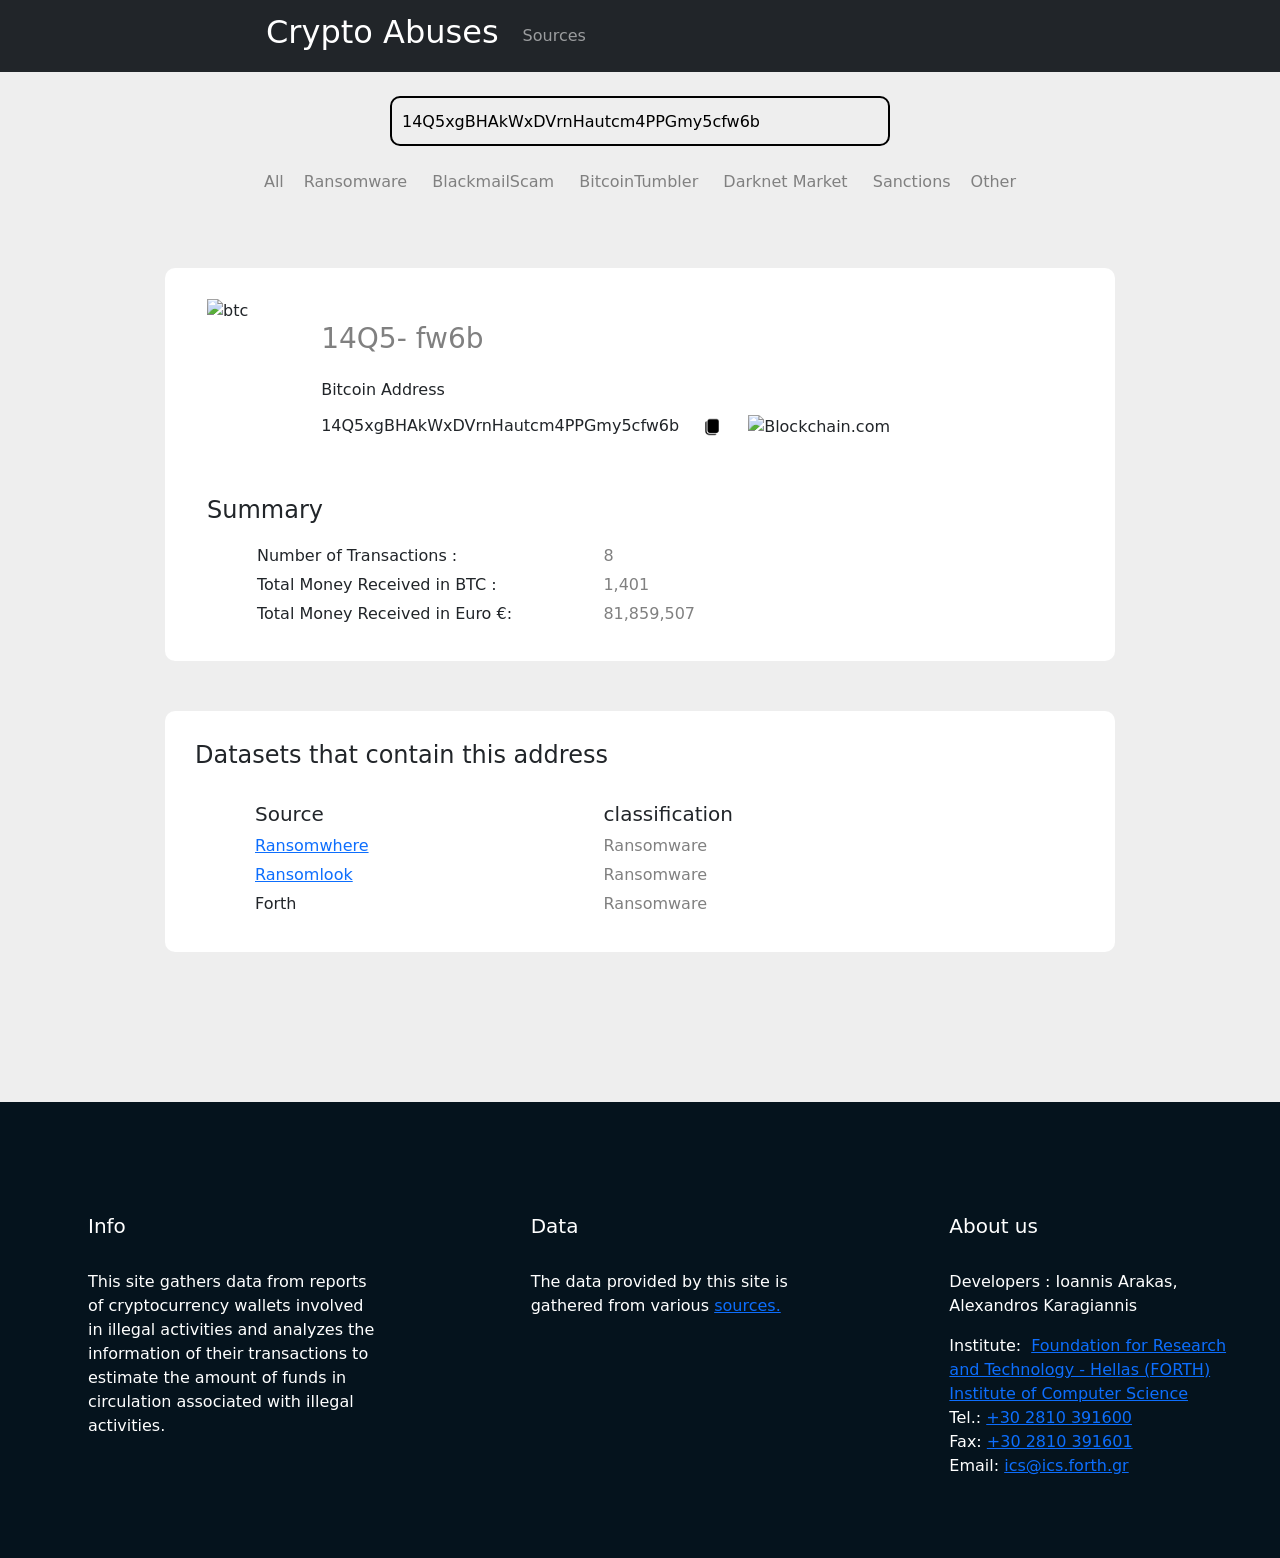
==== commit 9b89ef1b: "fix all paths for github pages" ====
--- a/address/index.html
+++ b/address/index.html
@@ -1,15 +1,15 @@
 ﻿<!DOCTYPE html><html lang="en"><head>
     <meta charset="utf-8">
-    <link rel="icon" href="/phaistos-disc-symbols-02.png">
+    <link rel="icon" href="/crypto-abuse/phaistos-disc-symbols-02.png">
     <meta name="viewport" content="width=device-width, initial-scale=1">
     <meta name="theme-color" content="#000000">
     <meta name="description" content="Web site created using create-react-app">
-    <link rel="apple-touch-icon" href="/logo192.png">
+    <link rel="apple-touch-icon" href="/crypto-abuse/logo192.png">
     <!--
       manifest.json provides metadata used when your web app is installed on a
       user's mobile device or desktop. See https://developers.google.com/web/fundamentals/web-app-manifest/
     -->
-    <link rel="manifest" href="/manifest.json">
+    <link rel="manifest" href="/crypto-abuse/manifest.json">
     <!--
       Notice the use of  in the tags above.
       It will be replaced with the URL of the `public` folder during the build.
@@ -20,7 +20,7 @@
       Learn how to configure a non-root public URL by running `npm run build`.
     -->
     <title>Crypto Abuses</title>
-  <script defer="" src="/static/js/bundle.js"></script><style>body {
+  <script defer="" src="/crypto-abuse/static/js/bundle.js"></script><style>body {
   margin: 0;
   font-family: -apple-system, BlinkMacSystemFont, 'Segoe UI', 'Roboto', 'Oxygen',
     'Ubuntu', 'Cantarell', 'Fira Sans', 'Droid Sans', 'Helvetica Neue',
@@ -11994,10 +11994,10 @@
   };
 })();
 </script>
-<link rel="preconnect" href="https://fonts.googleapis.com"><link rel="preconnect" href="https://fonts.gstatic.com" crossorigin><link href="https://fonts.googleapis.com/css2?family=Inter:wght@300;400;500;600;700;800&family=JetBrains+Mono:wght@400;500;700&display=swap" rel="stylesheet"><link rel="stylesheet" href="/custom.css"><script src="/enhance.js" defer></script></head>
+<link rel="preconnect" href="https://fonts.googleapis.com"><link rel="preconnect" href="https://fonts.gstatic.com" crossorigin><link href="https://fonts.googleapis.com/css2?family=Inter:wght@300;400;500;600;700;800&family=JetBrains+Mono:wght@400;500;700&display=swap" rel="stylesheet"><link rel="stylesheet" href="/crypto-abuse/custom.css"><script src="/crypto-abuse/enhance.js" defer></script></head>
   <body>
     <noscript>You need to enable JavaScript to run this app.</noscript>
-    <div id="root"><div><div><nav class="navbar navbar-expand navbar-dark bg-dark"><div class="container"><a href="/" class="navbar-brand"><div class="row"><div class="col"><img alt="" src="/static/media/ics-logo.2e11ff4069a8a48d2959.png" width="160px" height="auto" class="d-inline-block align-top"></div><div class="col"><h2>Crypto Abuses</h2></div></div></a><div class="me-auto navbar-nav"><a href="/sources" data-rr-ui-event-key="/sources" class="nav-link">Sources</a></div></div></nav></div><div style="background-color: rgb(238, 238, 238); padding-bottom: 150px;"><div style="text-align: center;"><div><form><br><input type="text" id="searchQuery" name="q" placeholder="Enter wallet address to search" required="" autocomplete="off" value="14Q5xgBHAkWxDVrnHautcm4PPGmy5cfw6b" style="border-radius: 10px; border: 2px solid black; padding-left: 10px; height: 50px; width: 500px; background-color: rgb(238, 238, 238); color: black;"></form></div><br><a href="/statistics?type=All" style="text-decoration: none; color: gray; font-weight: normal;">All</a><a href="/statistics?type=Ransomware" style="text-decoration: none; color: gray; font-weight: normal; margin-left: 20px;">Ransomware </a><a href="/statistics?type=BlackmailScam" style="text-decoration: none; color: gray; font-weight: normal; margin-left: 20px;">BlackmailScam </a><a href="/statistics?type=BitcoinTumbler" style="text-decoration: none; color: gray; font-weight: normal; margin-left: 20px;">BitcoinTumbler </a><a href="/statistics?type=DarknetMarket" style="text-decoration: none; color: gray; font-weight: normal; margin-left: 20px;">Darknet Market </a><a href="/statistics?type=Sanctions" style="text-decoration: none; color: gray; font-weight: normal; margin-left: 20px;">Sanctions</a><a href="/statistics?type=Other" style="text-decoration: none; color: gray; font-weight: normal; margin-left: 20px;">Other</a><br><br></div><div><div class="container"><div class="row"><div class="col-md-10 offset-md-1" style="margin-top: 50px; background-color: white; padding: 30px; border-radius: 10px; text-align: left;"><div class="container"><div class="row"><div class="col-md-1"><img alt="btc" src="/static/media/btc.3287eb6d896676d933c6.png" style="height: 100px;"></div><div class="col-md-10" style="margin-left: 40px;"><div><br><h3 style="color: grey; display: inline;">14Q5- fw6b</h3><br><br><h6>Bitcoin Address</h6>14Q5xgBHAkWxDVrnHautcm4PPGmy5cfw6b<button type="button" title="Copy address" class="btn btn-none" style="margin-left: 10px;"><img alt="copy" src="[data-uri]" style="width: 20px;"></button><button type="button" title="View address on blockchain.com" class="btn btn-none"><img src="/static/media/favicon1.33bf17f83a1c872a012e.ico" alt="Blockchain.com" style="width: 20px;"></button></div></div></div><div class="row" style="margin-top: 50px;"><br><br><h4>Summary</h4><br><div><div><h6 style="display: inline-block; margin-left: 50px; width: 40%;">Number of Transactions : </h6><div style="display: inline-block; color: grey;">8</div></div><div><h6 style="display: inline-block; margin-left: 50px; width: 40%;">Total Money Received in BTC : </h6><div style="display: inline-block; color: grey;"><span>1,401</span></div></div><div><h6 style="display: inline-block; margin-left: 50px; width: 40%;">Total Money Received in Euro €: </h6><div style="display: inline-block; color: grey;"><span>81,859,507</span></div></div></div></div></div></div></div><div class="row"><div class="col-md-10 offset-md-1" style="margin-top: 50px; background-color: white; padding: 30px; border-radius: 10px; text-align: left;"><h4>Datasets that contain this address</h4><div style="margin-left: 60px;"><br><div><h5 style="display: inline-block; width: 42%;">Source </h5><h5 style="display: inline-block;"> classification </h5></div><div><h6 style="display: inline-block; width: 42%;"><a href="https://ransomwhe.re/index.html">Ransomwhere</a> </h6><h6 style="display: inline-block; color: grey;">Ransomware </h6><br></div><div><h6 style="display: inline-block; width: 42%;"><a href="https://www.ransomlook.io/crypto">Ransomlook</a> </h6><h6 style="display: inline-block; color: grey;">Ransomware </h6><br></div><div><h6 style="display: inline-block; width: 42%;">Forth </h6><h6 style="display: inline-block; color: grey;">Ransomware </h6><br></div></div></div></div></div></div></div><div class="container-fluid" style="color: white; background-color: rgb(5, 19, 29);"><br><br><div class="row"><div class="mt-4 ms-5 me-4 mb-4 col" style="padding: 40px;"><h5> Info </h5><br><p>This site gathers data from reports of cryptocurrency wallets involved in illegal activities and analyzes the information of their transactions to estimate the amount of funds in circulation associated with illegal activities.</p></div><div class="mt-4 ms-5 col" style="padding: 40px;"><h5> Data </h5><br><p>The data provided by this site is gathered from various <a href="http://localhost:3000/sources">sources. </a></p></div><div class="mt-4 ms-5 mb-4 col" style="padding: 40px;"><h5> About us </h5><br><p>Developers : Ioannis Arakas, Alexandros Karagiannis</p><p>Institute:<a href="https://www.ics.forth.gr/" style="margin-left: 10px;">Foundation for Research and Technology - Hellas (FORTH) Institute of Computer Science</a><br>Tel.: <a href="tel:+30 2810 391600">+30 2810 391600</a><br>Fax: <a href="tel:+30 2810 391601">+30 2810 391601</a><br>Email: <a href="mailto:ics@ics.forth.gr">ics@ics.forth.gr</a></p></div></div></div></div></div>
+    <div id="root"><div><div><nav class="navbar navbar-expand navbar-dark bg-dark"><div class="container"><a href="/crypto-abuse/" class="navbar-brand"><div class="row"><div class="col"><img alt="" src="/crypto-abuse/static/media/ics-logo.2e11ff4069a8a48d2959.png" width="160px" height="auto" class="d-inline-block align-top"></div><div class="col"><h2>Crypto Abuses</h2></div></div></a><div class="me-auto navbar-nav"><a href="/crypto-abuse/sources" data-rr-ui-event-key="/sources" class="nav-link">Sources</a></div></div></nav></div><div style="background-color: rgb(238, 238, 238); padding-bottom: 150px;"><div style="text-align: center;"><div><form><br><input type="text" id="searchQuery" name="q" placeholder="Enter wallet address to search" required="" autocomplete="off" value="14Q5xgBHAkWxDVrnHautcm4PPGmy5cfw6b" style="border-radius: 10px; border: 2px solid black; padding-left: 10px; height: 50px; width: 500px; background-color: rgb(238, 238, 238); color: black;"></form></div><br><a href="/crypto-abuse/statistics?type=All" style="text-decoration: none; color: gray; font-weight: normal;">All</a><a href="/crypto-abuse/statistics?type=Ransomware" style="text-decoration: none; color: gray; font-weight: normal; margin-left: 20px;">Ransomware </a><a href="/crypto-abuse/statistics?type=BlackmailScam" style="text-decoration: none; color: gray; font-weight: normal; margin-left: 20px;">BlackmailScam </a><a href="/crypto-abuse/statistics?type=BitcoinTumbler" style="text-decoration: none; color: gray; font-weight: normal; margin-left: 20px;">BitcoinTumbler </a><a href="/crypto-abuse/statistics?type=DarknetMarket" style="text-decoration: none; color: gray; font-weight: normal; margin-left: 20px;">Darknet Market </a><a href="/crypto-abuse/statistics?type=Sanctions" style="text-decoration: none; color: gray; font-weight: normal; margin-left: 20px;">Sanctions</a><a href="/crypto-abuse/statistics?type=Other" style="text-decoration: none; color: gray; font-weight: normal; margin-left: 20px;">Other</a><br><br></div><div><div class="container"><div class="row"><div class="col-md-10 offset-md-1" style="margin-top: 50px; background-color: white; padding: 30px; border-radius: 10px; text-align: left;"><div class="container"><div class="row"><div class="col-md-1"><img alt="btc" src="/crypto-abuse/static/media/btc.3287eb6d896676d933c6.png" style="height: 100px;"></div><div class="col-md-10" style="margin-left: 40px;"><div><br><h3 style="color: grey; display: inline;">14Q5- fw6b</h3><br><br><h6>Bitcoin Address</h6>14Q5xgBHAkWxDVrnHautcm4PPGmy5cfw6b<button type="button" title="Copy address" class="btn btn-none" style="margin-left: 10px;"><img alt="copy" src="[data-uri]" style="width: 20px;"></button><button type="button" title="View address on blockchain.com" class="btn btn-none"><img src="/crypto-abuse/static/media/favicon1.33bf17f83a1c872a012e.ico" alt="Blockchain.com" style="width: 20px;"></button></div></div></div><div class="row" style="margin-top: 50px;"><br><br><h4>Summary</h4><br><div><div><h6 style="display: inline-block; margin-left: 50px; width: 40%;">Number of Transactions : </h6><div style="display: inline-block; color: grey;">8</div></div><div><h6 style="display: inline-block; margin-left: 50px; width: 40%;">Total Money Received in BTC : </h6><div style="display: inline-block; color: grey;"><span>1,401</span></div></div><div><h6 style="display: inline-block; margin-left: 50px; width: 40%;">Total Money Received in Euro €: </h6><div style="display: inline-block; color: grey;"><span>81,859,507</span></div></div></div></div></div></div></div><div class="row"><div class="col-md-10 offset-md-1" style="margin-top: 50px; background-color: white; padding: 30px; border-radius: 10px; text-align: left;"><h4>Datasets that contain this address</h4><div style="margin-left: 60px;"><br><div><h5 style="display: inline-block; width: 42%;">Source </h5><h5 style="display: inline-block;"> classification </h5></div><div><h6 style="display: inline-block; width: 42%;"><a href="https://ransomwhe.re/index.html">Ransomwhere</a> </h6><h6 style="display: inline-block; color: grey;">Ransomware </h6><br></div><div><h6 style="display: inline-block; width: 42%;"><a href="https://www.ransomlook.io/crypto">Ransomlook</a> </h6><h6 style="display: inline-block; color: grey;">Ransomware </h6><br></div><div><h6 style="display: inline-block; width: 42%;">Forth </h6><h6 style="display: inline-block; color: grey;">Ransomware </h6><br></div></div></div></div></div></div></div><div class="container-fluid" style="color: white; background-color: rgb(5, 19, 29);"><br><br><div class="row"><div class="mt-4 ms-5 me-4 mb-4 col" style="padding: 40px;"><h5> Info </h5><br><p>This site gathers data from reports of cryptocurrency wallets involved in illegal activities and analyzes the information of their transactions to estimate the amount of funds in circulation associated with illegal activities.</p></div><div class="mt-4 ms-5 col" style="padding: 40px;"><h5> Data </h5><br><p>The data provided by this site is gathered from various <a href="http://localhost:3000/sources">sources. </a></p></div><div class="mt-4 ms-5 mb-4 col" style="padding: 40px;"><h5> About us </h5><br><p>Developers : Ioannis Arakas, Alexandros Karagiannis</p><p>Institute:<a href="https://www.ics.forth.gr/" style="margin-left: 10px;">Foundation for Research and Technology - Hellas (FORTH) Institute of Computer Science</a><br>Tel.: <a href="tel:+30 2810 391600">+30 2810 391600</a><br>Fax: <a href="tel:+30 2810 391601">+30 2810 391601</a><br>Email: <a href="mailto:ics@ics.forth.gr">ics@ics.forth.gr</a></p></div></div></div></div></div>
     <!--
       This HTML file is a template.
       If you open it directly in the browser, you will see an empty page.
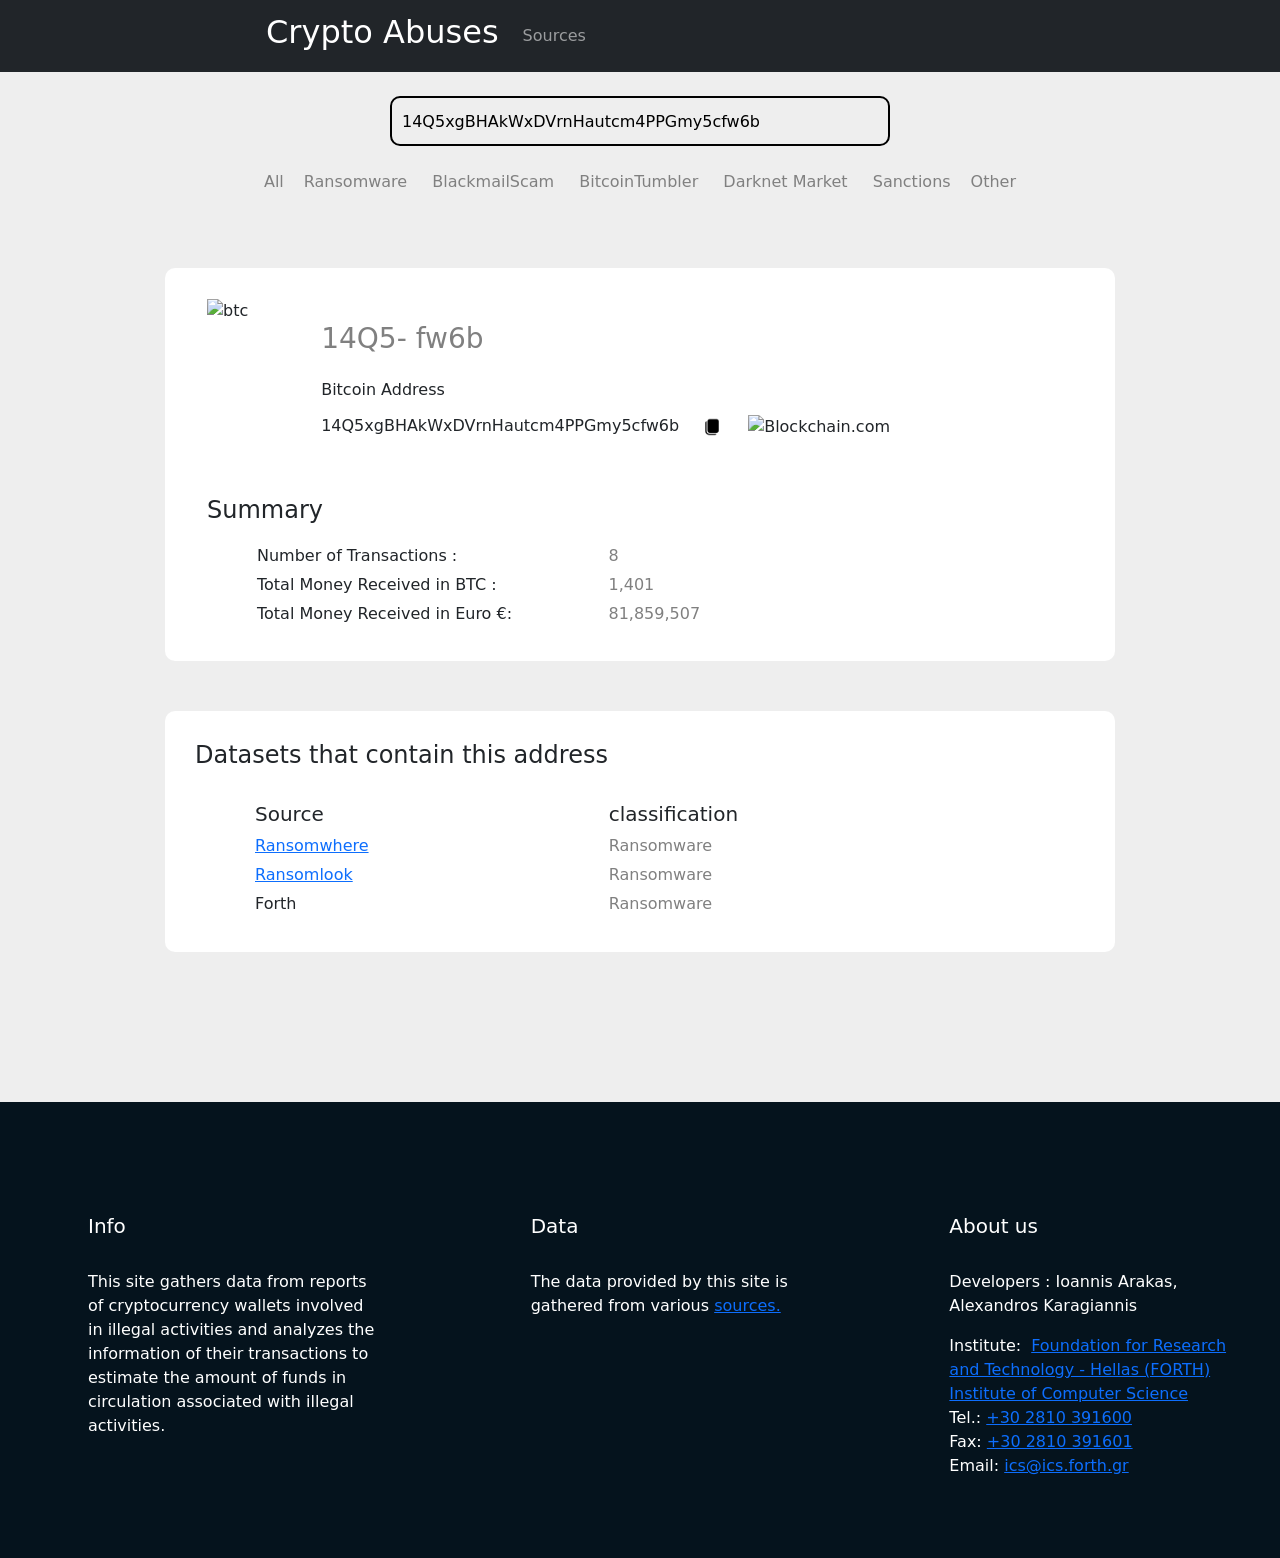
==== commit dbe0eeed: "fix api path" ====
--- a/address/index.html
+++ b/address/index.html
@@ -1,16 +1,19 @@
-﻿<!DOCTYPE html><html lang="en"><head>
-    <meta charset="utf-8">
-    <link rel="icon" href="/crypto-abuse/phaistos-disc-symbols-02.png">
-    <meta name="viewport" content="width=device-width, initial-scale=1">
-    <meta name="theme-color" content="#000000">
-    <meta name="description" content="Web site created using create-react-app">
-    <link rel="apple-touch-icon" href="/crypto-abuse/logo192.png">
-    <!--
+﻿<!DOCTYPE html>
+<html lang="en">
+
+<head>
+  <meta charset="utf-8">
+  <link rel="icon" href="/crypto-abuse/phaistos-disc-symbols-02.png">
+  <meta name="viewport" content="width=device-width, initial-scale=1">
+  <meta name="theme-color" content="#000000">
+  <meta name="description" content="Web site created using create-react-app">
+  <link rel="apple-touch-icon" href="/crypto-abuse/logo192.png">
+  <!--
       manifest.json provides metadata used when your web app is installed on a
       user's mobile device or desktop. See https://developers.google.com/web/fundamentals/web-app-manifest/
     -->
-    <link rel="manifest" href="/crypto-abuse/manifest.json">
-    <!--
+  <link rel="manifest" href="/crypto-abuse/manifest.json">
+  <!--
       Notice the use of  in the tags above.
       It will be replaced with the URL of the `public` folder during the build.
       Only files inside the `public` folder can be referenced from the HTML.
@@ -19,610 +22,660 @@
       work correctly both with client-side routing and a non-root public URL.
       Learn how to configure a non-root public URL by running `npm run build`.
     -->
-    <title>Crypto Abuses</title>
-  <script defer="" src="/crypto-abuse/static/js/bundle.js"></script><style>body {
-  margin: 0;
-  font-family: -apple-system, BlinkMacSystemFont, 'Segoe UI', 'Roboto', 'Oxygen',
-    'Ubuntu', 'Cantarell', 'Fira Sans', 'Droid Sans', 'Helvetica Neue',
-    sans-serif;
-  -webkit-font-smoothing: antialiased;
-  -moz-osx-font-smoothing: grayscale;
-}
-
-code {
-  font-family: source-code-pro, Menlo, Monaco, Consolas, 'Courier New',
-    monospace;
-}
-
-/*# sourceMappingURL=[data-uri] */</style><style>.App {
-  text-align: center;
-}
-
-.App-logo {
-  height: 40vmin;
-  pointer-events: none;
-}
-
-@media (prefers-reduced-motion: no-preference) {
-  .App-logo {
-    animation: App-logo-spin infinite 20s linear;
-  }
-}
-
-.App-header {
-  background-color: #282c34;
-  min-height: 100vh;
-  display: flex;
-  flex-direction: column;
-  align-items: center;
-  justify-content: center;
-  font-size: calc(10px + 2vmin);
-  color: white;
-}
-
-.App-link {
-  color: #61dafb;
-}
-
-@keyframes App-logo-spin {
-  from {
-    transform: rotate(0deg);
-  }
-  to {
-    transform: rotate(360deg);
-  }
-}
-
-/*# sourceMappingURL=[data-uri] */</style><style>@charset "UTF-8";
-/*!
+  <title>Crypto Abuses</title>
+  <script defer="" src="/crypto-abuse/static/js/bundle.js"></script>
+  <style>
+    body {
+      margin: 0;
+      font-family: -apple-system, BlinkMacSystemFont, 'Segoe UI', 'Roboto', 'Oxygen',
+        'Ubuntu', 'Cantarell', 'Fira Sans', 'Droid Sans', 'Helvetica Neue',
+        sans-serif;
+      -webkit-font-smoothing: antialiased;
+      -moz-osx-font-smoothing: grayscale;
+    }
+
+    code {
+      font-family: source-code-pro, Menlo, Monaco, Consolas, 'Courier New',
+        monospace;
+    }
+
+    /*# sourceMappingURL=[data-uri] */
+  </style>
+  <style>
+    .App {
+      text-align: center;
+    }
+
+    .App-logo {
+      height: 40vmin;
+      pointer-events: none;
+    }
+
+    @media (prefers-reduced-motion: no-preference) {
+      .App-logo {
+        animation: App-logo-spin infinite 20s linear;
+      }
+    }
+
+    .App-header {
+      background-color: #282c34;
+      min-height: 100vh;
+      display: flex;
+      flex-direction: column;
+      align-items: center;
+      justify-content: center;
+      font-size: calc(10px + 2vmin);
+      color: white;
+    }
+
+    .App-link {
+      color: #61dafb;
+    }
+
+    @keyframes App-logo-spin {
+      from {
+        transform: rotate(0deg);
+      }
+
+      to {
+        transform: rotate(360deg);
+      }
+    }
+
+    /*# sourceMappingURL=[data-uri] */
+  </style>
+  <style>
+    @charset "UTF-8";
+
+    /*!
  * Bootstrap  v5.3.2 (https://getbootstrap.com/)
  * Copyright 2011-2023 The Bootstrap Authors
  * Licensed under MIT (https://github.com/twbs/bootstrap/blob/main/LICENSE)
  */
-:root,
-[data-bs-theme=light] {
-  --bs-blue: #0d6efd;
-  --bs-indigo: #6610f2;
-  --bs-purple: #6f42c1;
-  --bs-pink: #d63384;
-  --bs-red: #dc3545;
-  --bs-orange: #fd7e14;
-  --bs-yellow: #ffc107;
-  --bs-green: #198754;
-  --bs-teal: #20c997;
-  --bs-cyan: #0dcaf0;
-  --bs-black: #000;
-  --bs-white: #fff;
-  --bs-gray: #6c757d;
-  --bs-gray-dark: #343a40;
-  --bs-gray-100: #f8f9fa;
-  --bs-gray-200: #e9ecef;
-  --bs-gray-300: #dee2e6;
-  --bs-gray-400: #ced4da;
-  --bs-gray-500: #adb5bd;
-  --bs-gray-600: #6c757d;
-  --bs-gray-700: #495057;
-  --bs-gray-800: #343a40;
-  --bs-gray-900: #212529;
-  --bs-primary: #0d6efd;
-  --bs-secondary: #6c757d;
-  --bs-success: #198754;
-  --bs-info: #0dcaf0;
-  --bs-warning: #ffc107;
-  --bs-danger: #dc3545;
-  --bs-light: #f8f9fa;
-  --bs-dark: #212529;
-  --bs-primary-rgb: 13, 110, 253;
-  --bs-secondary-rgb: 108, 117, 125;
-  --bs-success-rgb: 25, 135, 84;
-  --bs-info-rgb: 13, 202, 240;
-  --bs-warning-rgb: 255, 193, 7;
-  --bs-danger-rgb: 220, 53, 69;
-  --bs-light-rgb: 248, 249, 250;
-  --bs-dark-rgb: 33, 37, 41;
-  --bs-primary-text-emphasis: #052c65;
-  --bs-secondary-text-emphasis: #2b2f32;
-  --bs-success-text-emphasis: #0a3622;
-  --bs-info-text-emphasis: #055160;
-  --bs-warning-text-emphasis: #664d03;
-  --bs-danger-text-emphasis: #58151c;
-  --bs-light-text-emphasis: #495057;
-  --bs-dark-text-emphasis: #495057;
-  --bs-primary-bg-subtle: #cfe2ff;
-  --bs-secondary-bg-subtle: #e2e3e5;
-  --bs-success-bg-subtle: #d1e7dd;
-  --bs-info-bg-subtle: #cff4fc;
-  --bs-warning-bg-subtle: #fff3cd;
-  --bs-danger-bg-subtle: #f8d7da;
-  --bs-light-bg-subtle: #fcfcfd;
-  --bs-dark-bg-subtle: #ced4da;
-  --bs-primary-border-subtle: #9ec5fe;
-  --bs-secondary-border-subtle: #c4c8cb;
-  --bs-success-border-subtle: #a3cfbb;
-  --bs-info-border-subtle: #9eeaf9;
-  --bs-warning-border-subtle: #ffe69c;
-  --bs-danger-border-subtle: #f1aeb5;
-  --bs-light-border-subtle: #e9ecef;
-  --bs-dark-border-subtle: #adb5bd;
-  --bs-white-rgb: 255, 255, 255;
-  --bs-black-rgb: 0, 0, 0;
-  --bs-font-sans-serif: system-ui, -apple-system, "Segoe UI", Roboto, "Helvetica Neue", "Noto Sans", "Liberation Sans", Arial, sans-serif, "Apple Color Emoji", "Segoe UI Emoji", "Segoe UI Symbol", "Noto Color Emoji";
-  --bs-font-monospace: SFMono-Regular, Menlo, Monaco, Consolas, "Liberation Mono", "Courier New", monospace;
-  --bs-gradient: linear-gradient(180deg, rgba(255, 255, 255, 0.15), rgba(255, 255, 255, 0));
-  --bs-body-font-family: var(--bs-font-sans-serif);
-  --bs-body-font-size: 1rem;
-  --bs-body-font-weight: 400;
-  --bs-body-line-height: 1.5;
-  --bs-body-color: #212529;
-  --bs-body-color-rgb: 33, 37, 41;
-  --bs-body-bg: #fff;
-  --bs-body-bg-rgb: 255, 255, 255;
-  --bs-emphasis-color: #000;
-  --bs-emphasis-color-rgb: 0, 0, 0;
-  --bs-secondary-color: rgba(33, 37, 41, 0.75);
-  --bs-secondary-color-rgb: 33, 37, 41;
-  --bs-secondary-bg: #e9ecef;
-  --bs-secondary-bg-rgb: 233, 236, 239;
-  --bs-tertiary-color: rgba(33, 37, 41, 0.5);
-  --bs-tertiary-color-rgb: 33, 37, 41;
-  --bs-tertiary-bg: #f8f9fa;
-  --bs-tertiary-bg-rgb: 248, 249, 250;
-  --bs-heading-color: inherit;
-  --bs-link-color: #0d6efd;
-  --bs-link-color-rgb: 13, 110, 253;
-  --bs-link-decoration: underline;
-  --bs-link-hover-color: #0a58ca;
-  --bs-link-hover-color-rgb: 10, 88, 202;
-  --bs-code-color: #d63384;
-  --bs-highlight-color: #212529;
-  --bs-highlight-bg: #fff3cd;
-  --bs-border-width: 1px;
-  --bs-border-style: solid;
-  --bs-border-color: #dee2e6;
-  --bs-border-color-translucent: rgba(0, 0, 0, 0.175);
-  --bs-border-radius: 0.375rem;
-  --bs-border-radius-sm: 0.25rem;
-  --bs-border-radius-lg: 0.5rem;
-  --bs-border-radius-xl: 1rem;
-  --bs-border-radius-xxl: 2rem;
-  --bs-border-radius-2xl: var(--bs-border-radius-xxl);
-  --bs-border-radius-pill: 50rem;
-  --bs-box-shadow: 0 0.5rem 1rem rgba(0, 0, 0, 0.15);
-  --bs-box-shadow-sm: 0 0.125rem 0.25rem rgba(0, 0, 0, 0.075);
-  --bs-box-shadow-lg: 0 1rem 3rem rgba(0, 0, 0, 0.175);
-  --bs-box-shadow-inset: inset 0 1px 2px rgba(0, 0, 0, 0.075);
-  --bs-focus-ring-width: 0.25rem;
-  --bs-focus-ring-opacity: 0.25;
-  --bs-focus-ring-color: rgba(13, 110, 253, 0.25);
-  --bs-form-valid-color: #198754;
-  --bs-form-valid-border-color: #198754;
-  --bs-form-invalid-color: #dc3545;
-  --bs-form-invalid-border-color: #dc3545;
-}
-
-[data-bs-theme=dark] {
-  color-scheme: dark;
-  --bs-body-color: #dee2e6;
-  --bs-body-color-rgb: 222, 226, 230;
-  --bs-body-bg: #212529;
-  --bs-body-bg-rgb: 33, 37, 41;
-  --bs-emphasis-color: #fff;
-  --bs-emphasis-color-rgb: 255, 255, 255;
-  --bs-secondary-color: rgba(222, 226, 230, 0.75);
-  --bs-secondary-color-rgb: 222, 226, 230;
-  --bs-secondary-bg: #343a40;
-  --bs-secondary-bg-rgb: 52, 58, 64;
-  --bs-tertiary-color: rgba(222, 226, 230, 0.5);
-  --bs-tertiary-color-rgb: 222, 226, 230;
-  --bs-tertiary-bg: #2b3035;
-  --bs-tertiary-bg-rgb: 43, 48, 53;
-  --bs-primary-text-emphasis: #6ea8fe;
-  --bs-secondary-text-emphasis: #a7acb1;
-  --bs-success-text-emphasis: #75b798;
-  --bs-info-text-emphasis: #6edff6;
-  --bs-warning-text-emphasis: #ffda6a;
-  --bs-danger-text-emphasis: #ea868f;
-  --bs-light-text-emphasis: #f8f9fa;
-  --bs-dark-text-emphasis: #dee2e6;
-  --bs-primary-bg-subtle: #031633;
-  --bs-secondary-bg-subtle: #161719;
-  --bs-success-bg-subtle: #051b11;
-  --bs-info-bg-subtle: #032830;
-  --bs-warning-bg-subtle: #332701;
-  --bs-danger-bg-subtle: #2c0b0e;
-  --bs-light-bg-subtle: #343a40;
-  --bs-dark-bg-subtle: #1a1d20;
-  --bs-primary-border-subtle: #084298;
-  --bs-secondary-border-subtle: #41464b;
-  --bs-success-border-subtle: #0f5132;
-  --bs-info-border-subtle: #087990;
-  --bs-warning-border-subtle: #997404;
-  --bs-danger-border-subtle: #842029;
-  --bs-light-border-subtle: #495057;
-  --bs-dark-border-subtle: #343a40;
-  --bs-heading-color: inherit;
-  --bs-link-color: #6ea8fe;
-  --bs-link-hover-color: #8bb9fe;
-  --bs-link-color-rgb: 110, 168, 254;
-  --bs-link-hover-color-rgb: 139, 185, 254;
-  --bs-code-color: #e685b5;
-  --bs-highlight-color: #dee2e6;
-  --bs-highlight-bg: #664d03;
-  --bs-border-color: #495057;
-  --bs-border-color-translucent: rgba(255, 255, 255, 0.15);
-  --bs-form-valid-color: #75b798;
-  --bs-form-valid-border-color: #75b798;
-  --bs-form-invalid-color: #ea868f;
-  --bs-form-invalid-border-color: #ea868f;
-}
-
-*,
-*::before,
-*::after {
-  box-sizing: border-box;
-}
-
-@media (prefers-reduced-motion: no-preference) {
-  :root {
-    scroll-behavior: smooth;
-  }
-}
-
-body {
-  margin: 0;
-  font-family: var(--bs-body-font-family);
-  font-size: var(--bs-body-font-size);
-  font-weight: var(--bs-body-font-weight);
-  line-height: var(--bs-body-line-height);
-  color: var(--bs-body-color);
-  text-align: var(--bs-body-text-align);
-  background-color: var(--bs-body-bg);
-  -webkit-text-size-adjust: 100%;
-  -webkit-tap-highlight-color: rgba(0, 0, 0, 0);
-}
-
-hr {
-  margin: 1rem 0;
-  color: inherit;
-  border: 0;
-  border-top: var(--bs-border-width) solid;
-  opacity: 0.25;
-}
-
-h6, .h6, h5, .h5, h4, .h4, h3, .h3, h2, .h2, h1, .h1 {
-  margin-top: 0;
-  margin-bottom: 0.5rem;
-  font-weight: 500;
-  line-height: 1.2;
-  color: var(--bs-heading-color);
-}
-
-h1, .h1 {
-  font-size: calc(1.375rem + 1.5vw);
-}
-@media (min-width: 1200px) {
-  h1, .h1 {
-    font-size: 2.5rem;
-  }
-}
-
-h2, .h2 {
-  font-size: calc(1.325rem + 0.9vw);
-}
-@media (min-width: 1200px) {
-  h2, .h2 {
-    font-size: 2rem;
-  }
-}
-
-h3, .h3 {
-  font-size: calc(1.3rem + 0.6vw);
-}
-@media (min-width: 1200px) {
-  h3, .h3 {
-    font-size: 1.75rem;
-  }
-}
-
-h4, .h4 {
-  font-size: calc(1.275rem + 0.3vw);
-}
-@media (min-width: 1200px) {
-  h4, .h4 {
-    font-size: 1.5rem;
-  }
-}
-
-h5, .h5 {
-  font-size: 1.25rem;
-}
-
-h6, .h6 {
-  font-size: 1rem;
-}
-
-p {
-  margin-top: 0;
-  margin-bottom: 1rem;
-}
-
-abbr[title] {
-  -webkit-text-decoration: underline dotted;
-  text-decoration: underline dotted;
-  cursor: help;
-  text-decoration-skip-ink: none;
-}
-
-address {
-  margin-bottom: 1rem;
-  font-style: normal;
-  line-height: inherit;
-}
-
-ol,
-ul {
-  padding-left: 2rem;
-}
-
-ol,
-ul,
-dl {
-  margin-top: 0;
-  margin-bottom: 1rem;
-}
-
-ol ol,
-ul ul,
-ol ul,
-ul ol {
-  margin-bottom: 0;
-}
-
-dt {
-  font-weight: 700;
-}
-
-dd {
-  margin-bottom: 0.5rem;
-  margin-left: 0;
-}
-
-blockquote {
-  margin: 0 0 1rem;
-}
-
-b,
-strong {
-  font-weight: bolder;
-}
-
-small, .small {
-  font-size: 0.875em;
-}
-
-mark, .mark {
-  padding: 0.1875em;
-  color: var(--bs-highlight-color);
-  background-color: var(--bs-highlight-bg);
-}
-
-sub,
-sup {
-  position: relative;
-  font-size: 0.75em;
-  line-height: 0;
-  vertical-align: baseline;
-}
-
-sub {
-  bottom: -0.25em;
-}
-
-sup {
-  top: -0.5em;
-}
-
-a {
-  color: rgba(var(--bs-link-color-rgb), var(--bs-link-opacity, 1));
-  text-decoration: underline;
-}
-a:hover {
-  --bs-link-color-rgb: var(--bs-link-hover-color-rgb);
-}
-
-a:not([href]):not([class]), a:not([href]):not([class]):hover {
-  color: inherit;
-  text-decoration: none;
-}
-
-pre,
-code,
-kbd,
-samp {
-  font-family: var(--bs-font-monospace);
-  font-size: 1em;
-}
-
-pre {
-  display: block;
-  margin-top: 0;
-  margin-bottom: 1rem;
-  overflow: auto;
-  font-size: 0.875em;
-}
-pre code {
-  font-size: inherit;
-  color: inherit;
-  word-break: normal;
-}
-
-code {
-  font-size: 0.875em;
-  color: var(--bs-code-color);
-  word-wrap: break-word;
-}
-a > code {
-  color: inherit;
-}
-
-kbd {
-  padding: 0.1875rem 0.375rem;
-  font-size: 0.875em;
-  color: var(--bs-body-bg);
-  background-color: var(--bs-body-color);
-  border-radius: 0.25rem;
-}
-kbd kbd {
-  padding: 0;
-  font-size: 1em;
-}
-
-figure {
-  margin: 0 0 1rem;
-}
-
-img,
-svg {
-  vertical-align: middle;
-}
-
-table {
-  caption-side: bottom;
-  border-collapse: collapse;
-}
-
-caption {
-  padding-top: 0.5rem;
-  padding-bottom: 0.5rem;
-  color: var(--bs-secondary-color);
-  text-align: left;
-}
-
-th {
-  text-align: inherit;
-  text-align: -webkit-match-parent;
-}
-
-thead,
-tbody,
-tfoot,
-tr,
-td,
-th {
-  border-color: inherit;
-  border-style: solid;
-  border-width: 0;
-}
-
-label {
-  display: inline-block;
-}
-
-button {
-  border-radius: 0;
-}
-
-button:focus:not(:focus-visible) {
-  outline: 0;
-}
-
-input,
-button,
-select,
-optgroup,
-textarea {
-  margin: 0;
-  font-family: inherit;
-  font-size: inherit;
-  line-height: inherit;
-}
-
-button,
-select {
-  text-transform: none;
-}
-
-[role=button] {
-  cursor: pointer;
-}
-
-select {
-  word-wrap: normal;
-}
-select:disabled {
-  opacity: 1;
-}
-
-[list]:not([type=date]):not([type=datetime-local]):not([type=month]):not([type=week]):not([type=time])::-webkit-calendar-picker-indicator {
-  display: none !important;
-}
-
-button,
-[type=button],
-[type=reset],
-[type=submit] {
-  -webkit-appearance: button;
-}
-button:not(:disabled),
-[type=button]:not(:disabled),
-[type=reset]:not(:disabled),
-[type=submit]:not(:disabled) {
-  cursor: pointer;
-}
-
-::-moz-focus-inner {
-  padding: 0;
-  border-style: none;
-}
-
-textarea {
-  resize: vertical;
-}
-
-fieldset {
-  min-width: 0;
-  padding: 0;
-  margin: 0;
-  border: 0;
-}
-
-legend {
-  float: left;
-  width: 100%;
-  padding: 0;
-  margin-bottom: 0.5rem;
-  font-size: calc(1.275rem + 0.3vw);
-  line-height: inherit;
-}
-@media (min-width: 1200px) {
-  legend {
-    font-size: 1.5rem;
-  }
-}
-legend + * {
-  clear: left;
-}
-
-::-webkit-datetime-edit-fields-wrapper,
-::-webkit-datetime-edit-text,
-::-webkit-datetime-edit-minute,
-::-webkit-datetime-edit-hour-field,
-::-webkit-datetime-edit-day-field,
-::-webkit-datetime-edit-month-field,
-::-webkit-datetime-edit-year-field {
-  padding: 0;
-}
-
-::-webkit-inner-spin-button {
-  height: auto;
-}
-
-[type=search] {
-  -webkit-appearance: textfield;
-  outline-offset: -2px;
-}
-
-/* rtl:raw:
+    :root,
+    [data-bs-theme=light] {
+      --bs-blue: #0d6efd;
+      --bs-indigo: #6610f2;
+      --bs-purple: #6f42c1;
+      --bs-pink: #d63384;
+      --bs-red: #dc3545;
+      --bs-orange: #fd7e14;
+      --bs-yellow: #ffc107;
+      --bs-green: #198754;
+      --bs-teal: #20c997;
+      --bs-cyan: #0dcaf0;
+      --bs-black: #000;
+      --bs-white: #fff;
+      --bs-gray: #6c757d;
+      --bs-gray-dark: #343a40;
+      --bs-gray-100: #f8f9fa;
+      --bs-gray-200: #e9ecef;
+      --bs-gray-300: #dee2e6;
+      --bs-gray-400: #ced4da;
+      --bs-gray-500: #adb5bd;
+      --bs-gray-600: #6c757d;
+      --bs-gray-700: #495057;
+      --bs-gray-800: #343a40;
+      --bs-gray-900: #212529;
+      --bs-primary: #0d6efd;
+      --bs-secondary: #6c757d;
+      --bs-success: #198754;
+      --bs-info: #0dcaf0;
+      --bs-warning: #ffc107;
+      --bs-danger: #dc3545;
+      --bs-light: #f8f9fa;
+      --bs-dark: #212529;
+      --bs-primary-rgb: 13, 110, 253;
+      --bs-secondary-rgb: 108, 117, 125;
+      --bs-success-rgb: 25, 135, 84;
+      --bs-info-rgb: 13, 202, 240;
+      --bs-warning-rgb: 255, 193, 7;
+      --bs-danger-rgb: 220, 53, 69;
+      --bs-light-rgb: 248, 249, 250;
+      --bs-dark-rgb: 33, 37, 41;
+      --bs-primary-text-emphasis: #052c65;
+      --bs-secondary-text-emphasis: #2b2f32;
+      --bs-success-text-emphasis: #0a3622;
+      --bs-info-text-emphasis: #055160;
+      --bs-warning-text-emphasis: #664d03;
+      --bs-danger-text-emphasis: #58151c;
+      --bs-light-text-emphasis: #495057;
+      --bs-dark-text-emphasis: #495057;
+      --bs-primary-bg-subtle: #cfe2ff;
+      --bs-secondary-bg-subtle: #e2e3e5;
+      --bs-success-bg-subtle: #d1e7dd;
+      --bs-info-bg-subtle: #cff4fc;
+      --bs-warning-bg-subtle: #fff3cd;
+      --bs-danger-bg-subtle: #f8d7da;
+      --bs-light-bg-subtle: #fcfcfd;
+      --bs-dark-bg-subtle: #ced4da;
+      --bs-primary-border-subtle: #9ec5fe;
+      --bs-secondary-border-subtle: #c4c8cb;
+      --bs-success-border-subtle: #a3cfbb;
+      --bs-info-border-subtle: #9eeaf9;
+      --bs-warning-border-subtle: #ffe69c;
+      --bs-danger-border-subtle: #f1aeb5;
+      --bs-light-border-subtle: #e9ecef;
+      --bs-dark-border-subtle: #adb5bd;
+      --bs-white-rgb: 255, 255, 255;
+      --bs-black-rgb: 0, 0, 0;
+      --bs-font-sans-serif: system-ui, -apple-system, "Segoe UI", Roboto, "Helvetica Neue", "Noto Sans", "Liberation Sans", Arial, sans-serif, "Apple Color Emoji", "Segoe UI Emoji", "Segoe UI Symbol", "Noto Color Emoji";
+      --bs-font-monospace: SFMono-Regular, Menlo, Monaco, Consolas, "Liberation Mono", "Courier New", monospace;
+      --bs-gradient: linear-gradient(180deg, rgba(255, 255, 255, 0.15), rgba(255, 255, 255, 0));
+      --bs-body-font-family: var(--bs-font-sans-serif);
+      --bs-body-font-size: 1rem;
+      --bs-body-font-weight: 400;
+      --bs-body-line-height: 1.5;
+      --bs-body-color: #212529;
+      --bs-body-color-rgb: 33, 37, 41;
+      --bs-body-bg: #fff;
+      --bs-body-bg-rgb: 255, 255, 255;
+      --bs-emphasis-color: #000;
+      --bs-emphasis-color-rgb: 0, 0, 0;
+      --bs-secondary-color: rgba(33, 37, 41, 0.75);
+      --bs-secondary-color-rgb: 33, 37, 41;
+      --bs-secondary-bg: #e9ecef;
+      --bs-secondary-bg-rgb: 233, 236, 239;
+      --bs-tertiary-color: rgba(33, 37, 41, 0.5);
+      --bs-tertiary-color-rgb: 33, 37, 41;
+      --bs-tertiary-bg: #f8f9fa;
+      --bs-tertiary-bg-rgb: 248, 249, 250;
+      --bs-heading-color: inherit;
+      --bs-link-color: #0d6efd;
+      --bs-link-color-rgb: 13, 110, 253;
+      --bs-link-decoration: underline;
+      --bs-link-hover-color: #0a58ca;
+      --bs-link-hover-color-rgb: 10, 88, 202;
+      --bs-code-color: #d63384;
+      --bs-highlight-color: #212529;
+      --bs-highlight-bg: #fff3cd;
+      --bs-border-width: 1px;
+      --bs-border-style: solid;
+      --bs-border-color: #dee2e6;
+      --bs-border-color-translucent: rgba(0, 0, 0, 0.175);
+      --bs-border-radius: 0.375rem;
+      --bs-border-radius-sm: 0.25rem;
+      --bs-border-radius-lg: 0.5rem;
+      --bs-border-radius-xl: 1rem;
+      --bs-border-radius-xxl: 2rem;
+      --bs-border-radius-2xl: var(--bs-border-radius-xxl);
+      --bs-border-radius-pill: 50rem;
+      --bs-box-shadow: 0 0.5rem 1rem rgba(0, 0, 0, 0.15);
+      --bs-box-shadow-sm: 0 0.125rem 0.25rem rgba(0, 0, 0, 0.075);
+      --bs-box-shadow-lg: 0 1rem 3rem rgba(0, 0, 0, 0.175);
+      --bs-box-shadow-inset: inset 0 1px 2px rgba(0, 0, 0, 0.075);
+      --bs-focus-ring-width: 0.25rem;
+      --bs-focus-ring-opacity: 0.25;
+      --bs-focus-ring-color: rgba(13, 110, 253, 0.25);
+      --bs-form-valid-color: #198754;
+      --bs-form-valid-border-color: #198754;
+      --bs-form-invalid-color: #dc3545;
+      --bs-form-invalid-border-color: #dc3545;
+    }
+
+    [data-bs-theme=dark] {
+      color-scheme: dark;
+      --bs-body-color: #dee2e6;
+      --bs-body-color-rgb: 222, 226, 230;
+      --bs-body-bg: #212529;
+      --bs-body-bg-rgb: 33, 37, 41;
+      --bs-emphasis-color: #fff;
+      --bs-emphasis-color-rgb: 255, 255, 255;
+      --bs-secondary-color: rgba(222, 226, 230, 0.75);
+      --bs-secondary-color-rgb: 222, 226, 230;
+      --bs-secondary-bg: #343a40;
+      --bs-secondary-bg-rgb: 52, 58, 64;
+      --bs-tertiary-color: rgba(222, 226, 230, 0.5);
+      --bs-tertiary-color-rgb: 222, 226, 230;
+      --bs-tertiary-bg: #2b3035;
+      --bs-tertiary-bg-rgb: 43, 48, 53;
+      --bs-primary-text-emphasis: #6ea8fe;
+      --bs-secondary-text-emphasis: #a7acb1;
+      --bs-success-text-emphasis: #75b798;
+      --bs-info-text-emphasis: #6edff6;
+      --bs-warning-text-emphasis: #ffda6a;
+      --bs-danger-text-emphasis: #ea868f;
+      --bs-light-text-emphasis: #f8f9fa;
+      --bs-dark-text-emphasis: #dee2e6;
+      --bs-primary-bg-subtle: #031633;
+      --bs-secondary-bg-subtle: #161719;
+      --bs-success-bg-subtle: #051b11;
+      --bs-info-bg-subtle: #032830;
+      --bs-warning-bg-subtle: #332701;
+      --bs-danger-bg-subtle: #2c0b0e;
+      --bs-light-bg-subtle: #343a40;
+      --bs-dark-bg-subtle: #1a1d20;
+      --bs-primary-border-subtle: #084298;
+      --bs-secondary-border-subtle: #41464b;
+      --bs-success-border-subtle: #0f5132;
+      --bs-info-border-subtle: #087990;
+      --bs-warning-border-subtle: #997404;
+      --bs-danger-border-subtle: #842029;
+      --bs-light-border-subtle: #495057;
+      --bs-dark-border-subtle: #343a40;
+      --bs-heading-color: inherit;
+      --bs-link-color: #6ea8fe;
+      --bs-link-hover-color: #8bb9fe;
+      --bs-link-color-rgb: 110, 168, 254;
+      --bs-link-hover-color-rgb: 139, 185, 254;
+      --bs-code-color: #e685b5;
+      --bs-highlight-color: #dee2e6;
+      --bs-highlight-bg: #664d03;
+      --bs-border-color: #495057;
+      --bs-border-color-translucent: rgba(255, 255, 255, 0.15);
+      --bs-form-valid-color: #75b798;
+      --bs-form-valid-border-color: #75b798;
+      --bs-form-invalid-color: #ea868f;
+      --bs-form-invalid-border-color: #ea868f;
+    }
+
+    *,
+    *::before,
+    *::after {
+      box-sizing: border-box;
+    }
+
+    @media (prefers-reduced-motion: no-preference) {
+      :root {
+        scroll-behavior: smooth;
+      }
+    }
+
+    body {
+      margin: 0;
+      font-family: var(--bs-body-font-family);
+      font-size: var(--bs-body-font-size);
+      font-weight: var(--bs-body-font-weight);
+      line-height: var(--bs-body-line-height);
+      color: var(--bs-body-color);
+      text-align: var(--bs-body-text-align);
+      background-color: var(--bs-body-bg);
+      -webkit-text-size-adjust: 100%;
+      -webkit-tap-highlight-color: rgba(0, 0, 0, 0);
+    }
+
+    hr {
+      margin: 1rem 0;
+      color: inherit;
+      border: 0;
+      border-top: var(--bs-border-width) solid;
+      opacity: 0.25;
+    }
+
+    h6,
+    .h6,
+    h5,
+    .h5,
+    h4,
+    .h4,
+    h3,
+    .h3,
+    h2,
+    .h2,
+    h1,
+    .h1 {
+      margin-top: 0;
+      margin-bottom: 0.5rem;
+      font-weight: 500;
+      line-height: 1.2;
+      color: var(--bs-heading-color);
+    }
+
+    h1,
+    .h1 {
+      font-size: calc(1.375rem + 1.5vw);
+    }
+
+    @media (min-width: 1200px) {
+
+      h1,
+      .h1 {
+        font-size: 2.5rem;
+      }
+    }
+
+    h2,
+    .h2 {
+      font-size: calc(1.325rem + 0.9vw);
+    }
+
+    @media (min-width: 1200px) {
+
+      h2,
+      .h2 {
+        font-size: 2rem;
+      }
+    }
+
+    h3,
+    .h3 {
+      font-size: calc(1.3rem + 0.6vw);
+    }
+
+    @media (min-width: 1200px) {
+
+      h3,
+      .h3 {
+        font-size: 1.75rem;
+      }
+    }
+
+    h4,
+    .h4 {
+      font-size: calc(1.275rem + 0.3vw);
+    }
+
+    @media (min-width: 1200px) {
+
+      h4,
+      .h4 {
+        font-size: 1.5rem;
+      }
+    }
+
+    h5,
+    .h5 {
+      font-size: 1.25rem;
+    }
+
+    h6,
+    .h6 {
+      font-size: 1rem;
+    }
+
+    p {
+      margin-top: 0;
+      margin-bottom: 1rem;
+    }
+
+    abbr[title] {
+      -webkit-text-decoration: underline dotted;
+      text-decoration: underline dotted;
+      cursor: help;
+      text-decoration-skip-ink: none;
+    }
+
+    address {
+      margin-bottom: 1rem;
+      font-style: normal;
+      line-height: inherit;
+    }
+
+    ol,
+    ul {
+      padding-left: 2rem;
+    }
+
+    ol,
+    ul,
+    dl {
+      margin-top: 0;
+      margin-bottom: 1rem;
+    }
+
+    ol ol,
+    ul ul,
+    ol ul,
+    ul ol {
+      margin-bottom: 0;
+    }
+
+    dt {
+      font-weight: 700;
+    }
+
+    dd {
+      margin-bottom: 0.5rem;
+      margin-left: 0;
+    }
+
+    blockquote {
+      margin: 0 0 1rem;
+    }
+
+    b,
+    strong {
+      font-weight: bolder;
+    }
+
+    small,
+    .small {
+      font-size: 0.875em;
+    }
+
+    mark,
+    .mark {
+      padding: 0.1875em;
+      color: var(--bs-highlight-color);
+      background-color: var(--bs-highlight-bg);
+    }
+
+    sub,
+    sup {
+      position: relative;
+      font-size: 0.75em;
+      line-height: 0;
+      vertical-align: baseline;
+    }
+
+    sub {
+      bottom: -0.25em;
+    }
+
+    sup {
+      top: -0.5em;
+    }
+
+    a {
+      color: rgba(var(--bs-link-color-rgb), var(--bs-link-opacity, 1));
+      text-decoration: underline;
+    }
+
+    a:hover {
+      --bs-link-color-rgb: var(--bs-link-hover-color-rgb);
+    }
+
+    a:not([href]):not([class]),
+    a:not([href]):not([class]):hover {
+      color: inherit;
+      text-decoration: none;
+    }
+
+    pre,
+    code,
+    kbd,
+    samp {
+      font-family: var(--bs-font-monospace);
+      font-size: 1em;
+    }
+
+    pre {
+      display: block;
+      margin-top: 0;
+      margin-bottom: 1rem;
+      overflow: auto;
+      font-size: 0.875em;
+    }
+
+    pre code {
+      font-size: inherit;
+      color: inherit;
+      word-break: normal;
+    }
+
+    code {
+      font-size: 0.875em;
+      color: var(--bs-code-color);
+      word-wrap: break-word;
+    }
+
+    a>code {
+      color: inherit;
+    }
+
+    kbd {
+      padding: 0.1875rem 0.375rem;
+      font-size: 0.875em;
+      color: var(--bs-body-bg);
+      background-color: var(--bs-body-color);
+      border-radius: 0.25rem;
+    }
+
+    kbd kbd {
+      padding: 0;
+      font-size: 1em;
+    }
+
+    figure {
+      margin: 0 0 1rem;
+    }
+
+    img,
+    svg {
+      vertical-align: middle;
+    }
+
+    table {
+      caption-side: bottom;
+      border-collapse: collapse;
+    }
+
+    caption {
+      padding-top: 0.5rem;
+      padding-bottom: 0.5rem;
+      color: var(--bs-secondary-color);
+      text-align: left;
+    }
+
+    th {
+      text-align: inherit;
+      text-align: -webkit-match-parent;
+    }
+
+    thead,
+    tbody,
+    tfoot,
+    tr,
+    td,
+    th {
+      border-color: inherit;
+      border-style: solid;
+      border-width: 0;
+    }
+
+    label {
+      display: inline-block;
+    }
+
+    button {
+      border-radius: 0;
+    }
+
+    button:focus:not(:focus-visible) {
+      outline: 0;
+    }
+
+    input,
+    button,
+    select,
+    optgroup,
+    textarea {
+      margin: 0;
+      font-family: inherit;
+      font-size: inherit;
+      line-height: inherit;
+    }
+
+    button,
+    select {
+      text-transform: none;
+    }
+
+    [role=button] {
+      cursor: pointer;
+    }
+
+    select {
+      word-wrap: normal;
+    }
+
+    select:disabled {
+      opacity: 1;
+    }
+
+    [list]:not([type=date]):not([type=datetime-local]):not([type=month]):not([type=week]):not([type=time])::-webkit-calendar-picker-indicator {
+      display: none !important;
+    }
+
+    button,
+    [type=button],
+    [type=reset],
+    [type=submit] {
+      -webkit-appearance: button;
+    }
+
+    button:not(:disabled),
+    [type=button]:not(:disabled),
+    [type=reset]:not(:disabled),
+    [type=submit]:not(:disabled) {
+      cursor: pointer;
+    }
+
+    ::-moz-focus-inner {
+      padding: 0;
+      border-style: none;
+    }
+
+    textarea {
+      resize: vertical;
+    }
+
+    fieldset {
+      min-width: 0;
+      padding: 0;
+      margin: 0;
+      border: 0;
+    }
+
+    legend {
+      float: left;
+      width: 100%;
+      padding: 0;
+      margin-bottom: 0.5rem;
+      font-size: calc(1.275rem + 0.3vw);
+      line-height: inherit;
+    }
+
+    @media (min-width: 1200px) {
+      legend {
+        font-size: 1.5rem;
+      }
+    }
+
+    legend+* {
+      clear: left;
+    }
+
+    ::-webkit-datetime-edit-fields-wrapper,
+    ::-webkit-datetime-edit-text,
+    ::-webkit-datetime-edit-minute,
+    ::-webkit-datetime-edit-hour-field,
+    ::-webkit-datetime-edit-day-field,
+    ::-webkit-datetime-edit-month-field,
+    ::-webkit-datetime-edit-year-field {
+      padding: 0;
+    }
+
+    ::-webkit-inner-spin-button {
+      height: auto;
+    }
+
+    [type=search] {
+      -webkit-appearance: textfield;
+      outline-offset: -2px;
+    }
+
+    /* rtl:raw:
 [type="tel"],
 [type="url"],
 [type="email"],
@@ -630,5512 +683,6296 @@
   direction: ltr;
 }
 */
-::-webkit-search-decoration {
-  -webkit-appearance: none;
-}
-
-::-webkit-color-swatch-wrapper {
-  padding: 0;
-}
-
-::file-selector-button {
-  font: inherit;
-  -webkit-appearance: button;
-}
-
-output {
-  display: inline-block;
-}
-
-iframe {
-  border: 0;
-}
-
-summary {
-  display: list-item;
-  cursor: pointer;
-}
-
-progress {
-  vertical-align: baseline;
-}
-
-[hidden] {
-  display: none !important;
-}
-
-.lead {
-  font-size: 1.25rem;
-  font-weight: 300;
-}
-
-.display-1 {
-  font-size: calc(1.625rem + 4.5vw);
-  font-weight: 300;
-  line-height: 1.2;
-}
-@media (min-width: 1200px) {
-  .display-1 {
-    font-size: 5rem;
-  }
-}
-
-.display-2 {
-  font-size: calc(1.575rem + 3.9vw);
-  font-weight: 300;
-  line-height: 1.2;
-}
-@media (min-width: 1200px) {
-  .display-2 {
-    font-size: 4.5rem;
-  }
-}
-
-.display-3 {
-  font-size: calc(1.525rem + 3.3vw);
-  font-weight: 300;
-  line-height: 1.2;
-}
-@media (min-width: 1200px) {
-  .display-3 {
-    font-size: 4rem;
-  }
-}
-
-.display-4 {
-  font-size: calc(1.475rem + 2.7vw);
-  font-weight: 300;
-  line-height: 1.2;
-}
-@media (min-width: 1200px) {
-  .display-4 {
-    font-size: 3.5rem;
-  }
-}
-
-.display-5 {
-  font-size: calc(1.425rem + 2.1vw);
-  font-weight: 300;
-  line-height: 1.2;
-}
-@media (min-width: 1200px) {
-  .display-5 {
-    font-size: 3rem;
-  }
-}
-
-.display-6 {
-  font-size: calc(1.375rem + 1.5vw);
-  font-weight: 300;
-  line-height: 1.2;
-}
-@media (min-width: 1200px) {
-  .display-6 {
-    font-size: 2.5rem;
-  }
-}
-
-.list-unstyled {
-  padding-left: 0;
-  list-style: none;
-}
-
-.list-inline {
-  padding-left: 0;
-  list-style: none;
-}
-
-.list-inline-item {
-  display: inline-block;
-}
-.list-inline-item:not(:last-child) {
-  margin-right: 0.5rem;
-}
-
-.initialism {
-  font-size: 0.875em;
-  text-transform: uppercase;
-}
-
-.blockquote {
-  margin-bottom: 1rem;
-  font-size: 1.25rem;
-}
-.blockquote > :last-child {
-  margin-bottom: 0;
-}
-
-.blockquote-footer {
-  margin-top: -1rem;
-  margin-bottom: 1rem;
-  font-size: 0.875em;
-  color: #6c757d;
-}
-.blockquote-footer::before {
-  content: "— ";
-}
-
-.img-fluid {
-  max-width: 100%;
-  height: auto;
-}
-
-.img-thumbnail {
-  padding: 0.25rem;
-  background-color: var(--bs-body-bg);
-  border: var(--bs-border-width) solid var(--bs-border-color);
-  border-radius: var(--bs-border-radius);
-  max-width: 100%;
-  height: auto;
-}
-
-.figure {
-  display: inline-block;
-}
-
-.figure-img {
-  margin-bottom: 0.5rem;
-  line-height: 1;
-}
-
-.figure-caption {
-  font-size: 0.875em;
-  color: var(--bs-secondary-color);
-}
-
-.container,
-.container-fluid,
-.container-xxl,
-.container-xl,
-.container-lg,
-.container-md,
-.container-sm {
-  --bs-gutter-x: 1.5rem;
-  --bs-gutter-y: 0;
-  width: 100%;
-  padding-right: calc(var(--bs-gutter-x) * 0.5);
-  padding-left: calc(var(--bs-gutter-x) * 0.5);
-  margin-right: auto;
-  margin-left: auto;
-}
-
-@media (min-width: 576px) {
-  .container-sm, .container {
-    max-width: 540px;
-  }
-}
-@media (min-width: 768px) {
-  .container-md, .container-sm, .container {
-    max-width: 720px;
-  }
-}
-@media (min-width: 992px) {
-  .container-lg, .container-md, .container-sm, .container {
-    max-width: 960px;
-  }
-}
-@media (min-width: 1200px) {
-  .container-xl, .container-lg, .container-md, .container-sm, .container {
-    max-width: 1140px;
-  }
-}
-@media (min-width: 1400px) {
-  .container-xxl, .container-xl, .container-lg, .container-md, .container-sm, .container {
-    max-width: 1320px;
-  }
-}
-:root {
-  --bs-breakpoint-xs: 0;
-  --bs-breakpoint-sm: 576px;
-  --bs-breakpoint-md: 768px;
-  --bs-breakpoint-lg: 992px;
-  --bs-breakpoint-xl: 1200px;
-  --bs-breakpoint-xxl: 1400px;
-}
-
-.row {
-  --bs-gutter-x: 1.5rem;
-  --bs-gutter-y: 0;
-  display: flex;
-  flex-wrap: wrap;
-  margin-top: calc(-1 * var(--bs-gutter-y));
-  margin-right: calc(-0.5 * var(--bs-gutter-x));
-  margin-left: calc(-0.5 * var(--bs-gutter-x));
-}
-.row > * {
-  flex-shrink: 0;
-  width: 100%;
-  max-width: 100%;
-  padding-right: calc(var(--bs-gutter-x) * 0.5);
-  padding-left: calc(var(--bs-gutter-x) * 0.5);
-  margin-top: var(--bs-gutter-y);
-}
-
-.col {
-  flex: 1 0;
-}
-
-.row-cols-auto > * {
-  flex: 0 0 auto;
-  width: auto;
-}
-
-.row-cols-1 > * {
-  flex: 0 0 auto;
-  width: 100%;
-}
-
-.row-cols-2 > * {
-  flex: 0 0 auto;
-  width: 50%;
-}
-
-.row-cols-3 > * {
-  flex: 0 0 auto;
-  width: 33.33333333%;
-}
-
-.row-cols-4 > * {
-  flex: 0 0 auto;
-  width: 25%;
-}
-
-.row-cols-5 > * {
-  flex: 0 0 auto;
-  width: 20%;
-}
-
-.row-cols-6 > * {
-  flex: 0 0 auto;
-  width: 16.66666667%;
-}
-
-.col-auto {
-  flex: 0 0 auto;
-  width: auto;
-}
-
-.col-1 {
-  flex: 0 0 auto;
-  width: 8.33333333%;
-}
-
-.col-2 {
-  flex: 0 0 auto;
-  width: 16.66666667%;
-}
-
-.col-3 {
-  flex: 0 0 auto;
-  width: 25%;
-}
-
-.col-4 {
-  flex: 0 0 auto;
-  width: 33.33333333%;
-}
-
-.col-5 {
-  flex: 0 0 auto;
-  width: 41.66666667%;
-}
-
-.col-6 {
-  flex: 0 0 auto;
-  width: 50%;
-}
-
-.col-7 {
-  flex: 0 0 auto;
-  width: 58.33333333%;
-}
-
-.col-8 {
-  flex: 0 0 auto;
-  width: 66.66666667%;
-}
-
-.col-9 {
-  flex: 0 0 auto;
-  width: 75%;
-}
-
-.col-10 {
-  flex: 0 0 auto;
-  width: 83.33333333%;
-}
-
-.col-11 {
-  flex: 0 0 auto;
-  width: 91.66666667%;
-}
-
-.col-12 {
-  flex: 0 0 auto;
-  width: 100%;
-}
-
-.offset-1 {
-  margin-left: 8.33333333%;
-}
-
-.offset-2 {
-  margin-left: 16.66666667%;
-}
-
-.offset-3 {
-  margin-left: 25%;
-}
-
-.offset-4 {
-  margin-left: 33.33333333%;
-}
-
-.offset-5 {
-  margin-left: 41.66666667%;
-}
-
-.offset-6 {
-  margin-left: 50%;
-}
-
-.offset-7 {
-  margin-left: 58.33333333%;
-}
-
-.offset-8 {
-  margin-left: 66.66666667%;
-}
-
-.offset-9 {
-  margin-left: 75%;
-}
-
-.offset-10 {
-  margin-left: 83.33333333%;
-}
-
-.offset-11 {
-  margin-left: 91.66666667%;
-}
-
-.g-0,
-.gx-0 {
-  --bs-gutter-x: 0;
-}
-
-.g-0,
-.gy-0 {
-  --bs-gutter-y: 0;
-}
-
-.g-1,
-.gx-1 {
-  --bs-gutter-x: 0.25rem;
-}
-
-.g-1,
-.gy-1 {
-  --bs-gutter-y: 0.25rem;
-}
-
-.g-2,
-.gx-2 {
-  --bs-gutter-x: 0.5rem;
-}
-
-.g-2,
-.gy-2 {
-  --bs-gutter-y: 0.5rem;
-}
-
-.g-3,
-.gx-3 {
-  --bs-gutter-x: 1rem;
-}
-
-.g-3,
-.gy-3 {
-  --bs-gutter-y: 1rem;
-}
-
-.g-4,
-.gx-4 {
-  --bs-gutter-x: 1.5rem;
-}
-
-.g-4,
-.gy-4 {
-  --bs-gutter-y: 1.5rem;
-}
-
-.g-5,
-.gx-5 {
-  --bs-gutter-x: 3rem;
-}
-
-.g-5,
-.gy-5 {
-  --bs-gutter-y: 3rem;
-}
-
-@media (min-width: 576px) {
-  .col-sm {
-    flex: 1 0;
-  }
-  .row-cols-sm-auto > * {
-    flex: 0 0 auto;
-    width: auto;
-  }
-  .row-cols-sm-1 > * {
-    flex: 0 0 auto;
-    width: 100%;
-  }
-  .row-cols-sm-2 > * {
-    flex: 0 0 auto;
-    width: 50%;
-  }
-  .row-cols-sm-3 > * {
-    flex: 0 0 auto;
-    width: 33.33333333%;
-  }
-  .row-cols-sm-4 > * {
-    flex: 0 0 auto;
-    width: 25%;
-  }
-  .row-cols-sm-5 > * {
-    flex: 0 0 auto;
-    width: 20%;
-  }
-  .row-cols-sm-6 > * {
-    flex: 0 0 auto;
-    width: 16.66666667%;
-  }
-  .col-sm-auto {
-    flex: 0 0 auto;
-    width: auto;
-  }
-  .col-sm-1 {
-    flex: 0 0 auto;
-    width: 8.33333333%;
-  }
-  .col-sm-2 {
-    flex: 0 0 auto;
-    width: 16.66666667%;
-  }
-  .col-sm-3 {
-    flex: 0 0 auto;
-    width: 25%;
-  }
-  .col-sm-4 {
-    flex: 0 0 auto;
-    width: 33.33333333%;
-  }
-  .col-sm-5 {
-    flex: 0 0 auto;
-    width: 41.66666667%;
-  }
-  .col-sm-6 {
-    flex: 0 0 auto;
-    width: 50%;
-  }
-  .col-sm-7 {
-    flex: 0 0 auto;
-    width: 58.33333333%;
-  }
-  .col-sm-8 {
-    flex: 0 0 auto;
-    width: 66.66666667%;
-  }
-  .col-sm-9 {
-    flex: 0 0 auto;
-    width: 75%;
-  }
-  .col-sm-10 {
-    flex: 0 0 auto;
-    width: 83.33333333%;
-  }
-  .col-sm-11 {
-    flex: 0 0 auto;
-    width: 91.66666667%;
-  }
-  .col-sm-12 {
-    flex: 0 0 auto;
-    width: 100%;
-  }
-  .offset-sm-0 {
-    margin-left: 0;
-  }
-  .offset-sm-1 {
-    margin-left: 8.33333333%;
-  }
-  .offset-sm-2 {
-    margin-left: 16.66666667%;
-  }
-  .offset-sm-3 {
-    margin-left: 25%;
-  }
-  .offset-sm-4 {
-    margin-left: 33.33333333%;
-  }
-  .offset-sm-5 {
-    margin-left: 41.66666667%;
-  }
-  .offset-sm-6 {
-    margin-left: 50%;
-  }
-  .offset-sm-7 {
-    margin-left: 58.33333333%;
-  }
-  .offset-sm-8 {
-    margin-left: 66.66666667%;
-  }
-  .offset-sm-9 {
-    margin-left: 75%;
-  }
-  .offset-sm-10 {
-    margin-left: 83.33333333%;
-  }
-  .offset-sm-11 {
-    margin-left: 91.66666667%;
-  }
-  .g-sm-0,
-  .gx-sm-0 {
-    --bs-gutter-x: 0;
-  }
-  .g-sm-0,
-  .gy-sm-0 {
-    --bs-gutter-y: 0;
-  }
-  .g-sm-1,
-  .gx-sm-1 {
-    --bs-gutter-x: 0.25rem;
-  }
-  .g-sm-1,
-  .gy-sm-1 {
-    --bs-gutter-y: 0.25rem;
-  }
-  .g-sm-2,
-  .gx-sm-2 {
-    --bs-gutter-x: 0.5rem;
-  }
-  .g-sm-2,
-  .gy-sm-2 {
-    --bs-gutter-y: 0.5rem;
-  }
-  .g-sm-3,
-  .gx-sm-3 {
-    --bs-gutter-x: 1rem;
-  }
-  .g-sm-3,
-  .gy-sm-3 {
-    --bs-gutter-y: 1rem;
-  }
-  .g-sm-4,
-  .gx-sm-4 {
-    --bs-gutter-x: 1.5rem;
-  }
-  .g-sm-4,
-  .gy-sm-4 {
-    --bs-gutter-y: 1.5rem;
-  }
-  .g-sm-5,
-  .gx-sm-5 {
-    --bs-gutter-x: 3rem;
-  }
-  .g-sm-5,
-  .gy-sm-5 {
-    --bs-gutter-y: 3rem;
-  }
-}
-@media (min-width: 768px) {
-  .col-md {
-    flex: 1 0;
-  }
-  .row-cols-md-auto > * {
-    flex: 0 0 auto;
-    width: auto;
-  }
-  .row-cols-md-1 > * {
-    flex: 0 0 auto;
-    width: 100%;
-  }
-  .row-cols-md-2 > * {
-    flex: 0 0 auto;
-    width: 50%;
-  }
-  .row-cols-md-3 > * {
-    flex: 0 0 auto;
-    width: 33.33333333%;
-  }
-  .row-cols-md-4 > * {
-    flex: 0 0 auto;
-    width: 25%;
-  }
-  .row-cols-md-5 > * {
-    flex: 0 0 auto;
-    width: 20%;
-  }
-  .row-cols-md-6 > * {
-    flex: 0 0 auto;
-    width: 16.66666667%;
-  }
-  .col-md-auto {
-    flex: 0 0 auto;
-    width: auto;
-  }
-  .col-md-1 {
-    flex: 0 0 auto;
-    width: 8.33333333%;
-  }
-  .col-md-2 {
-    flex: 0 0 auto;
-    width: 16.66666667%;
-  }
-  .col-md-3 {
-    flex: 0 0 auto;
-    width: 25%;
-  }
-  .col-md-4 {
-    flex: 0 0 auto;
-    width: 33.33333333%;
-  }
-  .col-md-5 {
-    flex: 0 0 auto;
-    width: 41.66666667%;
-  }
-  .col-md-6 {
-    flex: 0 0 auto;
-    width: 50%;
-  }
-  .col-md-7 {
-    flex: 0 0 auto;
-    width: 58.33333333%;
-  }
-  .col-md-8 {
-    flex: 0 0 auto;
-    width: 66.66666667%;
-  }
-  .col-md-9 {
-    flex: 0 0 auto;
-    width: 75%;
-  }
-  .col-md-10 {
-    flex: 0 0 auto;
-    width: 83.33333333%;
-  }
-  .col-md-11 {
-    flex: 0 0 auto;
-    width: 91.66666667%;
-  }
-  .col-md-12 {
-    flex: 0 0 auto;
-    width: 100%;
-  }
-  .offset-md-0 {
-    margin-left: 0;
-  }
-  .offset-md-1 {
-    margin-left: 8.33333333%;
-  }
-  .offset-md-2 {
-    margin-left: 16.66666667%;
-  }
-  .offset-md-3 {
-    margin-left: 25%;
-  }
-  .offset-md-4 {
-    margin-left: 33.33333333%;
-  }
-  .offset-md-5 {
-    margin-left: 41.66666667%;
-  }
-  .offset-md-6 {
-    margin-left: 50%;
-  }
-  .offset-md-7 {
-    margin-left: 58.33333333%;
-  }
-  .offset-md-8 {
-    margin-left: 66.66666667%;
-  }
-  .offset-md-9 {
-    margin-left: 75%;
-  }
-  .offset-md-10 {
-    margin-left: 83.33333333%;
-  }
-  .offset-md-11 {
-    margin-left: 91.66666667%;
-  }
-  .g-md-0,
-  .gx-md-0 {
-    --bs-gutter-x: 0;
-  }
-  .g-md-0,
-  .gy-md-0 {
-    --bs-gutter-y: 0;
-  }
-  .g-md-1,
-  .gx-md-1 {
-    --bs-gutter-x: 0.25rem;
-  }
-  .g-md-1,
-  .gy-md-1 {
-    --bs-gutter-y: 0.25rem;
-  }
-  .g-md-2,
-  .gx-md-2 {
-    --bs-gutter-x: 0.5rem;
-  }
-  .g-md-2,
-  .gy-md-2 {
-    --bs-gutter-y: 0.5rem;
-  }
-  .g-md-3,
-  .gx-md-3 {
-    --bs-gutter-x: 1rem;
-  }
-  .g-md-3,
-  .gy-md-3 {
-    --bs-gutter-y: 1rem;
-  }
-  .g-md-4,
-  .gx-md-4 {
-    --bs-gutter-x: 1.5rem;
-  }
-  .g-md-4,
-  .gy-md-4 {
-    --bs-gutter-y: 1.5rem;
-  }
-  .g-md-5,
-  .gx-md-5 {
-    --bs-gutter-x: 3rem;
-  }
-  .g-md-5,
-  .gy-md-5 {
-    --bs-gutter-y: 3rem;
-  }
-}
-@media (min-width: 992px) {
-  .col-lg {
-    flex: 1 0;
-  }
-  .row-cols-lg-auto > * {
-    flex: 0 0 auto;
-    width: auto;
-  }
-  .row-cols-lg-1 > * {
-    flex: 0 0 auto;
-    width: 100%;
-  }
-  .row-cols-lg-2 > * {
-    flex: 0 0 auto;
-    width: 50%;
-  }
-  .row-cols-lg-3 > * {
-    flex: 0 0 auto;
-    width: 33.33333333%;
-  }
-  .row-cols-lg-4 > * {
-    flex: 0 0 auto;
-    width: 25%;
-  }
-  .row-cols-lg-5 > * {
-    flex: 0 0 auto;
-    width: 20%;
-  }
-  .row-cols-lg-6 > * {
-    flex: 0 0 auto;
-    width: 16.66666667%;
-  }
-  .col-lg-auto {
-    flex: 0 0 auto;
-    width: auto;
-  }
-  .col-lg-1 {
-    flex: 0 0 auto;
-    width: 8.33333333%;
-  }
-  .col-lg-2 {
-    flex: 0 0 auto;
-    width: 16.66666667%;
-  }
-  .col-lg-3 {
-    flex: 0 0 auto;
-    width: 25%;
-  }
-  .col-lg-4 {
-    flex: 0 0 auto;
-    width: 33.33333333%;
-  }
-  .col-lg-5 {
-    flex: 0 0 auto;
-    width: 41.66666667%;
-  }
-  .col-lg-6 {
-    flex: 0 0 auto;
-    width: 50%;
-  }
-  .col-lg-7 {
-    flex: 0 0 auto;
-    width: 58.33333333%;
-  }
-  .col-lg-8 {
-    flex: 0 0 auto;
-    width: 66.66666667%;
-  }
-  .col-lg-9 {
-    flex: 0 0 auto;
-    width: 75%;
-  }
-  .col-lg-10 {
-    flex: 0 0 auto;
-    width: 83.33333333%;
-  }
-  .col-lg-11 {
-    flex: 0 0 auto;
-    width: 91.66666667%;
-  }
-  .col-lg-12 {
-    flex: 0 0 auto;
-    width: 100%;
-  }
-  .offset-lg-0 {
-    margin-left: 0;
-  }
-  .offset-lg-1 {
-    margin-left: 8.33333333%;
-  }
-  .offset-lg-2 {
-    margin-left: 16.66666667%;
-  }
-  .offset-lg-3 {
-    margin-left: 25%;
-  }
-  .offset-lg-4 {
-    margin-left: 33.33333333%;
-  }
-  .offset-lg-5 {
-    margin-left: 41.66666667%;
-  }
-  .offset-lg-6 {
-    margin-left: 50%;
-  }
-  .offset-lg-7 {
-    margin-left: 58.33333333%;
-  }
-  .offset-lg-8 {
-    margin-left: 66.66666667%;
-  }
-  .offset-lg-9 {
-    margin-left: 75%;
-  }
-  .offset-lg-10 {
-    margin-left: 83.33333333%;
-  }
-  .offset-lg-11 {
-    margin-left: 91.66666667%;
-  }
-  .g-lg-0,
-  .gx-lg-0 {
-    --bs-gutter-x: 0;
-  }
-  .g-lg-0,
-  .gy-lg-0 {
-    --bs-gutter-y: 0;
-  }
-  .g-lg-1,
-  .gx-lg-1 {
-    --bs-gutter-x: 0.25rem;
-  }
-  .g-lg-1,
-  .gy-lg-1 {
-    --bs-gutter-y: 0.25rem;
-  }
-  .g-lg-2,
-  .gx-lg-2 {
-    --bs-gutter-x: 0.5rem;
-  }
-  .g-lg-2,
-  .gy-lg-2 {
-    --bs-gutter-y: 0.5rem;
-  }
-  .g-lg-3,
-  .gx-lg-3 {
-    --bs-gutter-x: 1rem;
-  }
-  .g-lg-3,
-  .gy-lg-3 {
-    --bs-gutter-y: 1rem;
-  }
-  .g-lg-4,
-  .gx-lg-4 {
-    --bs-gutter-x: 1.5rem;
-  }
-  .g-lg-4,
-  .gy-lg-4 {
-    --bs-gutter-y: 1.5rem;
-  }
-  .g-lg-5,
-  .gx-lg-5 {
-    --bs-gutter-x: 3rem;
-  }
-  .g-lg-5,
-  .gy-lg-5 {
-    --bs-gutter-y: 3rem;
-  }
-}
-@media (min-width: 1200px) {
-  .col-xl {
-    flex: 1 0;
-  }
-  .row-cols-xl-auto > * {
-    flex: 0 0 auto;
-    width: auto;
-  }
-  .row-cols-xl-1 > * {
-    flex: 0 0 auto;
-    width: 100%;
-  }
-  .row-cols-xl-2 > * {
-    flex: 0 0 auto;
-    width: 50%;
-  }
-  .row-cols-xl-3 > * {
-    flex: 0 0 auto;
-    width: 33.33333333%;
-  }
-  .row-cols-xl-4 > * {
-    flex: 0 0 auto;
-    width: 25%;
-  }
-  .row-cols-xl-5 > * {
-    flex: 0 0 auto;
-    width: 20%;
-  }
-  .row-cols-xl-6 > * {
-    flex: 0 0 auto;
-    width: 16.66666667%;
-  }
-  .col-xl-auto {
-    flex: 0 0 auto;
-    width: auto;
-  }
-  .col-xl-1 {
-    flex: 0 0 auto;
-    width: 8.33333333%;
-  }
-  .col-xl-2 {
-    flex: 0 0 auto;
-    width: 16.66666667%;
-  }
-  .col-xl-3 {
-    flex: 0 0 auto;
-    width: 25%;
-  }
-  .col-xl-4 {
-    flex: 0 0 auto;
-    width: 33.33333333%;
-  }
-  .col-xl-5 {
-    flex: 0 0 auto;
-    width: 41.66666667%;
-  }
-  .col-xl-6 {
-    flex: 0 0 auto;
-    width: 50%;
-  }
-  .col-xl-7 {
-    flex: 0 0 auto;
-    width: 58.33333333%;
-  }
-  .col-xl-8 {
-    flex: 0 0 auto;
-    width: 66.66666667%;
-  }
-  .col-xl-9 {
-    flex: 0 0 auto;
-    width: 75%;
-  }
-  .col-xl-10 {
-    flex: 0 0 auto;
-    width: 83.33333333%;
-  }
-  .col-xl-11 {
-    flex: 0 0 auto;
-    width: 91.66666667%;
-  }
-  .col-xl-12 {
-    flex: 0 0 auto;
-    width: 100%;
-  }
-  .offset-xl-0 {
-    margin-left: 0;
-  }
-  .offset-xl-1 {
-    margin-left: 8.33333333%;
-  }
-  .offset-xl-2 {
-    margin-left: 16.66666667%;
-  }
-  .offset-xl-3 {
-    margin-left: 25%;
-  }
-  .offset-xl-4 {
-    margin-left: 33.33333333%;
-  }
-  .offset-xl-5 {
-    margin-left: 41.66666667%;
-  }
-  .offset-xl-6 {
-    margin-left: 50%;
-  }
-  .offset-xl-7 {
-    margin-left: 58.33333333%;
-  }
-  .offset-xl-8 {
-    margin-left: 66.66666667%;
-  }
-  .offset-xl-9 {
-    margin-left: 75%;
-  }
-  .offset-xl-10 {
-    margin-left: 83.33333333%;
-  }
-  .offset-xl-11 {
-    margin-left: 91.66666667%;
-  }
-  .g-xl-0,
-  .gx-xl-0 {
-    --bs-gutter-x: 0;
-  }
-  .g-xl-0,
-  .gy-xl-0 {
-    --bs-gutter-y: 0;
-  }
-  .g-xl-1,
-  .gx-xl-1 {
-    --bs-gutter-x: 0.25rem;
-  }
-  .g-xl-1,
-  .gy-xl-1 {
-    --bs-gutter-y: 0.25rem;
-  }
-  .g-xl-2,
-  .gx-xl-2 {
-    --bs-gutter-x: 0.5rem;
-  }
-  .g-xl-2,
-  .gy-xl-2 {
-    --bs-gutter-y: 0.5rem;
-  }
-  .g-xl-3,
-  .gx-xl-3 {
-    --bs-gutter-x: 1rem;
-  }
-  .g-xl-3,
-  .gy-xl-3 {
-    --bs-gutter-y: 1rem;
-  }
-  .g-xl-4,
-  .gx-xl-4 {
-    --bs-gutter-x: 1.5rem;
-  }
-  .g-xl-4,
-  .gy-xl-4 {
-    --bs-gutter-y: 1.5rem;
-  }
-  .g-xl-5,
-  .gx-xl-5 {
-    --bs-gutter-x: 3rem;
-  }
-  .g-xl-5,
-  .gy-xl-5 {
-    --bs-gutter-y: 3rem;
-  }
-}
-@media (min-width: 1400px) {
-  .col-xxl {
-    flex: 1 0;
-  }
-  .row-cols-xxl-auto > * {
-    flex: 0 0 auto;
-    width: auto;
-  }
-  .row-cols-xxl-1 > * {
-    flex: 0 0 auto;
-    width: 100%;
-  }
-  .row-cols-xxl-2 > * {
-    flex: 0 0 auto;
-    width: 50%;
-  }
-  .row-cols-xxl-3 > * {
-    flex: 0 0 auto;
-    width: 33.33333333%;
-  }
-  .row-cols-xxl-4 > * {
-    flex: 0 0 auto;
-    width: 25%;
-  }
-  .row-cols-xxl-5 > * {
-    flex: 0 0 auto;
-    width: 20%;
-  }
-  .row-cols-xxl-6 > * {
-    flex: 0 0 auto;
-    width: 16.66666667%;
-  }
-  .col-xxl-auto {
-    flex: 0 0 auto;
-    width: auto;
-  }
-  .col-xxl-1 {
-    flex: 0 0 auto;
-    width: 8.33333333%;
-  }
-  .col-xxl-2 {
-    flex: 0 0 auto;
-    width: 16.66666667%;
-  }
-  .col-xxl-3 {
-    flex: 0 0 auto;
-    width: 25%;
-  }
-  .col-xxl-4 {
-    flex: 0 0 auto;
-    width: 33.33333333%;
-  }
-  .col-xxl-5 {
-    flex: 0 0 auto;
-    width: 41.66666667%;
-  }
-  .col-xxl-6 {
-    flex: 0 0 auto;
-    width: 50%;
-  }
-  .col-xxl-7 {
-    flex: 0 0 auto;
-    width: 58.33333333%;
-  }
-  .col-xxl-8 {
-    flex: 0 0 auto;
-    width: 66.66666667%;
-  }
-  .col-xxl-9 {
-    flex: 0 0 auto;
-    width: 75%;
-  }
-  .col-xxl-10 {
-    flex: 0 0 auto;
-    width: 83.33333333%;
-  }
-  .col-xxl-11 {
-    flex: 0 0 auto;
-    width: 91.66666667%;
-  }
-  .col-xxl-12 {
-    flex: 0 0 auto;
-    width: 100%;
-  }
-  .offset-xxl-0 {
-    margin-left: 0;
-  }
-  .offset-xxl-1 {
-    margin-left: 8.33333333%;
-  }
-  .offset-xxl-2 {
-    margin-left: 16.66666667%;
-  }
-  .offset-xxl-3 {
-    margin-left: 25%;
-  }
-  .offset-xxl-4 {
-    margin-left: 33.33333333%;
-  }
-  .offset-xxl-5 {
-    margin-left: 41.66666667%;
-  }
-  .offset-xxl-6 {
-    margin-left: 50%;
-  }
-  .offset-xxl-7 {
-    margin-left: 58.33333333%;
-  }
-  .offset-xxl-8 {
-    margin-left: 66.66666667%;
-  }
-  .offset-xxl-9 {
-    margin-left: 75%;
-  }
-  .offset-xxl-10 {
-    margin-left: 83.33333333%;
-  }
-  .offset-xxl-11 {
-    margin-left: 91.66666667%;
-  }
-  .g-xxl-0,
-  .gx-xxl-0 {
-    --bs-gutter-x: 0;
-  }
-  .g-xxl-0,
-  .gy-xxl-0 {
-    --bs-gutter-y: 0;
-  }
-  .g-xxl-1,
-  .gx-xxl-1 {
-    --bs-gutter-x: 0.25rem;
-  }
-  .g-xxl-1,
-  .gy-xxl-1 {
-    --bs-gutter-y: 0.25rem;
-  }
-  .g-xxl-2,
-  .gx-xxl-2 {
-    --bs-gutter-x: 0.5rem;
-  }
-  .g-xxl-2,
-  .gy-xxl-2 {
-    --bs-gutter-y: 0.5rem;
-  }
-  .g-xxl-3,
-  .gx-xxl-3 {
-    --bs-gutter-x: 1rem;
-  }
-  .g-xxl-3,
-  .gy-xxl-3 {
-    --bs-gutter-y: 1rem;
-  }
-  .g-xxl-4,
-  .gx-xxl-4 {
-    --bs-gutter-x: 1.5rem;
-  }
-  .g-xxl-4,
-  .gy-xxl-4 {
-    --bs-gutter-y: 1.5rem;
-  }
-  .g-xxl-5,
-  .gx-xxl-5 {
-    --bs-gutter-x: 3rem;
-  }
-  .g-xxl-5,
-  .gy-xxl-5 {
-    --bs-gutter-y: 3rem;
-  }
-}
-.table {
-  --bs-table-color-type: initial;
-  --bs-table-bg-type: initial;
-  --bs-table-color-state: initial;
-  --bs-table-bg-state: initial;
-  --bs-table-color: var(--bs-emphasis-color);
-  --bs-table-bg: var(--bs-body-bg);
-  --bs-table-border-color: var(--bs-border-color);
-  --bs-table-accent-bg: transparent;
-  --bs-table-striped-color: var(--bs-emphasis-color);
-  --bs-table-striped-bg: rgba(var(--bs-emphasis-color-rgb), 0.05);
-  --bs-table-active-color: var(--bs-emphasis-color);
-  --bs-table-active-bg: rgba(var(--bs-emphasis-color-rgb), 0.1);
-  --bs-table-hover-color: var(--bs-emphasis-color);
-  --bs-table-hover-bg: rgba(var(--bs-emphasis-color-rgb), 0.075);
-  width: 100%;
-  margin-bottom: 1rem;
-  vertical-align: top;
-  border-color: var(--bs-table-border-color);
-}
-.table > :not(caption) > * > * {
-  padding: 0.5rem 0.5rem;
-  color: var(--bs-table-color-state, var(--bs-table-color-type, var(--bs-table-color)));
-  background-color: var(--bs-table-bg);
-  border-bottom-width: var(--bs-border-width);
-  box-shadow: inset 0 0 0 9999px var(--bs-table-bg-state, var(--bs-table-bg-type, var(--bs-table-accent-bg)));
-}
-.table > tbody {
-  vertical-align: inherit;
-}
-.table > thead {
-  vertical-align: bottom;
-}
-
-.table-group-divider {
-  border-top: calc(var(--bs-border-width) * 2) solid currentcolor;
-}
-
-.caption-top {
-  caption-side: top;
-}
-
-.table-sm > :not(caption) > * > * {
-  padding: 0.25rem 0.25rem;
-}
-
-.table-bordered > :not(caption) > * {
-  border-width: var(--bs-border-width) 0;
-}
-.table-bordered > :not(caption) > * > * {
-  border-width: 0 var(--bs-border-width);
-}
-
-.table-borderless > :not(caption) > * > * {
-  border-bottom-width: 0;
-}
-.table-borderless > :not(:first-child) {
-  border-top-width: 0;
-}
-
-.table-striped > tbody > tr:nth-of-type(odd) > * {
-  --bs-table-color-type: var(--bs-table-striped-color);
-  --bs-table-bg-type: var(--bs-table-striped-bg);
-}
-
-.table-striped-columns > :not(caption) > tr > :nth-child(even) {
-  --bs-table-color-type: var(--bs-table-striped-color);
-  --bs-table-bg-type: var(--bs-table-striped-bg);
-}
-
-.table-active {
-  --bs-table-color-state: var(--bs-table-active-color);
-  --bs-table-bg-state: var(--bs-table-active-bg);
-}
-
-.table-hover > tbody > tr:hover > * {
-  --bs-table-color-state: var(--bs-table-hover-color);
-  --bs-table-bg-state: var(--bs-table-hover-bg);
-}
-
-.table-primary {
-  --bs-table-color: #000;
-  --bs-table-bg: #cfe2ff;
-  --bs-table-border-color: #a6b5cc;
-  --bs-table-striped-bg: #c5d7f2;
-  --bs-table-striped-color: #000;
-  --bs-table-active-bg: #bacbe6;
-  --bs-table-active-color: #000;
-  --bs-table-hover-bg: #bfd1ec;
-  --bs-table-hover-color: #000;
-  color: var(--bs-table-color);
-  border-color: var(--bs-table-border-color);
-}
-
-.table-secondary {
-  --bs-table-color: #000;
-  --bs-table-bg: #e2e3e5;
-  --bs-table-border-color: #b5b6b7;
-  --bs-table-striped-bg: #d7d8da;
-  --bs-table-striped-color: #000;
-  --bs-table-active-bg: #cbccce;
-  --bs-table-active-color: #000;
-  --bs-table-hover-bg: #d1d2d4;
-  --bs-table-hover-color: #000;
-  color: var(--bs-table-color);
-  border-color: var(--bs-table-border-color);
-}
-
-.table-success {
-  --bs-table-color: #000;
-  --bs-table-bg: #d1e7dd;
-  --bs-table-border-color: #a7b9b1;
-  --bs-table-striped-bg: #c7dbd2;
-  --bs-table-striped-color: #000;
-  --bs-table-active-bg: #bcd0c7;
-  --bs-table-active-color: #000;
-  --bs-table-hover-bg: #c1d6cc;
-  --bs-table-hover-color: #000;
-  color: var(--bs-table-color);
-  border-color: var(--bs-table-border-color);
-}
-
-.table-info {
-  --bs-table-color: #000;
-  --bs-table-bg: #cff4fc;
-  --bs-table-border-color: #a6c3ca;
-  --bs-table-striped-bg: #c5e8ef;
-  --bs-table-striped-color: #000;
-  --bs-table-active-bg: #badce3;
-  --bs-table-active-color: #000;
-  --bs-table-hover-bg: #bfe2e9;
-  --bs-table-hover-color: #000;
-  color: var(--bs-table-color);
-  border-color: var(--bs-table-border-color);
-}
-
-.table-warning {
-  --bs-table-color: #000;
-  --bs-table-bg: #fff3cd;
-  --bs-table-border-color: #ccc2a4;
-  --bs-table-striped-bg: #f2e7c3;
-  --bs-table-striped-color: #000;
-  --bs-table-active-bg: #e6dbb9;
-  --bs-table-active-color: #000;
-  --bs-table-hover-bg: #ece1be;
-  --bs-table-hover-color: #000;
-  color: var(--bs-table-color);
-  border-color: var(--bs-table-border-color);
-}
-
-.table-danger {
-  --bs-table-color: #000;
-  --bs-table-bg: #f8d7da;
-  --bs-table-border-color: #c6acae;
-  --bs-table-striped-bg: #eccccf;
-  --bs-table-striped-color: #000;
-  --bs-table-active-bg: #dfc2c4;
-  --bs-table-active-color: #000;
-  --bs-table-hover-bg: #e5c7ca;
-  --bs-table-hover-color: #000;
-  color: var(--bs-table-color);
-  border-color: var(--bs-table-border-color);
-}
-
-.table-light {
-  --bs-table-color: #000;
-  --bs-table-bg: #f8f9fa;
-  --bs-table-border-color: #c6c7c8;
-  --bs-table-striped-bg: #ecedee;
-  --bs-table-striped-color: #000;
-  --bs-table-active-bg: #dfe0e1;
-  --bs-table-active-color: #000;
-  --bs-table-hover-bg: #e5e6e7;
-  --bs-table-hover-color: #000;
-  color: var(--bs-table-color);
-  border-color: var(--bs-table-border-color);
-}
-
-.table-dark {
-  --bs-table-color: #fff;
-  --bs-table-bg: #212529;
-  --bs-table-border-color: #4d5154;
-  --bs-table-striped-bg: #2c3034;
-  --bs-table-striped-color: #fff;
-  --bs-table-active-bg: #373b3e;
-  --bs-table-active-color: #fff;
-  --bs-table-hover-bg: #323539;
-  --bs-table-hover-color: #fff;
-  color: var(--bs-table-color);
-  border-color: var(--bs-table-border-color);
-}
-
-.table-responsive {
-  overflow-x: auto;
-  -webkit-overflow-scrolling: touch;
-}
-
-@media (max-width: 575.98px) {
-  .table-responsive-sm {
-    overflow-x: auto;
-    -webkit-overflow-scrolling: touch;
-  }
-}
-@media (max-width: 767.98px) {
-  .table-responsive-md {
-    overflow-x: auto;
-    -webkit-overflow-scrolling: touch;
-  }
-}
-@media (max-width: 991.98px) {
-  .table-responsive-lg {
-    overflow-x: auto;
-    -webkit-overflow-scrolling: touch;
-  }
-}
-@media (max-width: 1199.98px) {
-  .table-responsive-xl {
-    overflow-x: auto;
-    -webkit-overflow-scrolling: touch;
-  }
-}
-@media (max-width: 1399.98px) {
-  .table-responsive-xxl {
-    overflow-x: auto;
-    -webkit-overflow-scrolling: touch;
-  }
-}
-.form-label {
-  margin-bottom: 0.5rem;
-}
-
-.col-form-label {
-  padding-top: calc(0.375rem + var(--bs-border-width));
-  padding-bottom: calc(0.375rem + var(--bs-border-width));
-  margin-bottom: 0;
-  font-size: inherit;
-  line-height: 1.5;
-}
-
-.col-form-label-lg {
-  padding-top: calc(0.5rem + var(--bs-border-width));
-  padding-bottom: calc(0.5rem + var(--bs-border-width));
-  font-size: 1.25rem;
-}
-
-.col-form-label-sm {
-  padding-top: calc(0.25rem + var(--bs-border-width));
-  padding-bottom: calc(0.25rem + var(--bs-border-width));
-  font-size: 0.875rem;
-}
-
-.form-text {
-  margin-top: 0.25rem;
-  font-size: 0.875em;
-  color: var(--bs-secondary-color);
-}
-
-.form-control {
-  display: block;
-  width: 100%;
-  padding: 0.375rem 0.75rem;
-  font-size: 1rem;
-  font-weight: 400;
-  line-height: 1.5;
-  color: var(--bs-body-color);
-  appearance: none;
-  background-color: var(--bs-body-bg);
-  background-clip: padding-box;
-  border: var(--bs-border-width) solid var(--bs-border-color);
-  border-radius: var(--bs-border-radius);
-  transition: border-color 0.15s ease-in-out, box-shadow 0.15s ease-in-out;
-}
-@media (prefers-reduced-motion: reduce) {
-  .form-control {
-    transition: none;
-  }
-}
-.form-control[type=file] {
-  overflow: hidden;
-}
-.form-control[type=file]:not(:disabled):not([readonly]) {
-  cursor: pointer;
-}
-.form-control:focus {
-  color: var(--bs-body-color);
-  background-color: var(--bs-body-bg);
-  border-color: #86b7fe;
-  outline: 0;
-  box-shadow: 0 0 0 0.25rem rgba(13, 110, 253, 0.25);
-}
-.form-control::-webkit-date-and-time-value {
-  min-width: 85px;
-  height: 1.5em;
-  margin: 0;
-}
-.form-control::-webkit-datetime-edit {
-  display: block;
-  padding: 0;
-}
-.form-control::placeholder {
-  color: var(--bs-secondary-color);
-  opacity: 1;
-}
-.form-control:disabled {
-  background-color: var(--bs-secondary-bg);
-  opacity: 1;
-}
-.form-control::file-selector-button {
-  padding: 0.375rem 0.75rem;
-  margin: -0.375rem -0.75rem;
-  margin-inline-end: 0.75rem;
-  color: var(--bs-body-color);
-  background-color: var(--bs-tertiary-bg);
-  pointer-events: none;
-  border-color: inherit;
-  border-style: solid;
-  border-width: 0;
-  border-inline-end-width: var(--bs-border-width);
-  border-radius: 0;
-  transition: color 0.15s ease-in-out, background-color 0.15s ease-in-out, border-color 0.15s ease-in-out, box-shadow 0.15s ease-in-out;
-}
-@media (prefers-reduced-motion: reduce) {
-  .form-control::file-selector-button {
-    transition: none;
-  }
-}
-.form-control:hover:not(:disabled):not([readonly])::file-selector-button {
-  background-color: var(--bs-secondary-bg);
-}
-
-.form-control-plaintext {
-  display: block;
-  width: 100%;
-  padding: 0.375rem 0;
-  margin-bottom: 0;
-  line-height: 1.5;
-  color: var(--bs-body-color);
-  background-color: transparent;
-  border: solid transparent;
-  border-width: var(--bs-border-width) 0;
-}
-.form-control-plaintext:focus {
-  outline: 0;
-}
-.form-control-plaintext.form-control-sm, .form-control-plaintext.form-control-lg {
-  padding-right: 0;
-  padding-left: 0;
-}
-
-.form-control-sm {
-  min-height: calc(1.5em + 0.5rem + calc(var(--bs-border-width) * 2));
-  padding: 0.25rem 0.5rem;
-  font-size: 0.875rem;
-  border-radius: var(--bs-border-radius-sm);
-}
-.form-control-sm::file-selector-button {
-  padding: 0.25rem 0.5rem;
-  margin: -0.25rem -0.5rem;
-  margin-inline-end: 0.5rem;
-}
-
-.form-control-lg {
-  min-height: calc(1.5em + 1rem + calc(var(--bs-border-width) * 2));
-  padding: 0.5rem 1rem;
-  font-size: 1.25rem;
-  border-radius: var(--bs-border-radius-lg);
-}
-.form-control-lg::file-selector-button {
-  padding: 0.5rem 1rem;
-  margin: -0.5rem -1rem;
-  margin-inline-end: 1rem;
-}
-
-textarea.form-control {
-  min-height: calc(1.5em + 0.75rem + calc(var(--bs-border-width) * 2));
-}
-textarea.form-control-sm {
-  min-height: calc(1.5em + 0.5rem + calc(var(--bs-border-width) * 2));
-}
-textarea.form-control-lg {
-  min-height: calc(1.5em + 1rem + calc(var(--bs-border-width) * 2));
-}
-
-.form-control-color {
-  width: 3rem;
-  height: calc(1.5em + 0.75rem + calc(var(--bs-border-width) * 2));
-  padding: 0.375rem;
-}
-.form-control-color:not(:disabled):not([readonly]) {
-  cursor: pointer;
-}
-.form-control-color::-moz-color-swatch {
-  border: 0 !important;
-  border-radius: var(--bs-border-radius);
-}
-.form-control-color::-webkit-color-swatch {
-  border: 0 !important;
-  border-radius: var(--bs-border-radius);
-}
-.form-control-color.form-control-sm {
-  height: calc(1.5em + 0.5rem + calc(var(--bs-border-width) * 2));
-}
-.form-control-color.form-control-lg {
-  height: calc(1.5em + 1rem + calc(var(--bs-border-width) * 2));
-}
-
-.form-select {
-  --bs-form-select-bg-img: url("data:image/svg+xml,%3csvg xmlns=%27http://www.w3.org/2000/svg%27 viewBox=%270 0 16 16%27%3e%3cpath fill=%27none%27 stroke=%27%23343a40%27 stroke-linecap=%27round%27 stroke-linejoin=%27round%27 stroke-width=%272%27 d=%27m2 5 6 6 6-6%27/%3e%3c/svg%3e");
-  display: block;
-  width: 100%;
-  padding: 0.375rem 2.25rem 0.375rem 0.75rem;
-  font-size: 1rem;
-  font-weight: 400;
-  line-height: 1.5;
-  color: var(--bs-body-color);
-  appearance: none;
-  background-color: var(--bs-body-bg);
-  background-image: var(--bs-form-select-bg-img), var(--bs-form-select-bg-icon, none);
-  background-repeat: no-repeat;
-  background-position: right 0.75rem center;
-  background-size: 16px 12px;
-  border: var(--bs-border-width) solid var(--bs-border-color);
-  border-radius: var(--bs-border-radius);
-  transition: border-color 0.15s ease-in-out, box-shadow 0.15s ease-in-out;
-}
-@media (prefers-reduced-motion: reduce) {
-  .form-select {
-    transition: none;
-  }
-}
-.form-select:focus {
-  border-color: #86b7fe;
-  outline: 0;
-  box-shadow: 0 0 0 0.25rem rgba(13, 110, 253, 0.25);
-}
-.form-select[multiple], .form-select[size]:not([size="1"]) {
-  padding-right: 0.75rem;
-  background-image: none;
-}
-.form-select:disabled {
-  background-color: var(--bs-secondary-bg);
-}
-.form-select:-moz-focusring {
-  color: transparent;
-  text-shadow: 0 0 0 var(--bs-body-color);
-}
-
-.form-select-sm {
-  padding-top: 0.25rem;
-  padding-bottom: 0.25rem;
-  padding-left: 0.5rem;
-  font-size: 0.875rem;
-  border-radius: var(--bs-border-radius-sm);
-}
-
-.form-select-lg {
-  padding-top: 0.5rem;
-  padding-bottom: 0.5rem;
-  padding-left: 1rem;
-  font-size: 1.25rem;
-  border-radius: var(--bs-border-radius-lg);
-}
-
-[data-bs-theme=dark] .form-select {
-  --bs-form-select-bg-img: url("data:image/svg+xml,%3csvg xmlns=%27http://www.w3.org/2000/svg%27 viewBox=%270 0 16 16%27%3e%3cpath fill=%27none%27 stroke=%27%23dee2e6%27 stroke-linecap=%27round%27 stroke-linejoin=%27round%27 stroke-width=%272%27 d=%27m2 5 6 6 6-6%27/%3e%3c/svg%3e");
-}
-
-.form-check {
-  display: block;
-  min-height: 1.5rem;
-  padding-left: 1.5em;
-  margin-bottom: 0.125rem;
-}
-.form-check .form-check-input {
-  float: left;
-  margin-left: -1.5em;
-}
-
-.form-check-reverse {
-  padding-right: 1.5em;
-  padding-left: 0;
-  text-align: right;
-}
-.form-check-reverse .form-check-input {
-  float: right;
-  margin-right: -1.5em;
-  margin-left: 0;
-}
-
-.form-check-input {
-  --bs-form-check-bg: var(--bs-body-bg);
-  flex-shrink: 0;
-  width: 1em;
-  height: 1em;
-  margin-top: 0.25em;
-  vertical-align: top;
-  appearance: none;
-  background-color: var(--bs-form-check-bg);
-  background-image: var(--bs-form-check-bg-image);
-  background-repeat: no-repeat;
-  background-position: center;
-  background-size: contain;
-  border: var(--bs-border-width) solid var(--bs-border-color);
-  -webkit-print-color-adjust: exact;
-  print-color-adjust: exact;
-}
-.form-check-input[type=checkbox] {
-  border-radius: 0.25em;
-}
-.form-check-input[type=radio] {
-  border-radius: 50%;
-}
-.form-check-input:active {
-  filter: brightness(90%);
-}
-.form-check-input:focus {
-  border-color: #86b7fe;
-  outline: 0;
-  box-shadow: 0 0 0 0.25rem rgba(13, 110, 253, 0.25);
-}
-.form-check-input:checked {
-  background-color: #0d6efd;
-  border-color: #0d6efd;
-}
-.form-check-input:checked[type=checkbox] {
-  --bs-form-check-bg-image: url("data:image/svg+xml,%3csvg xmlns=%27http://www.w3.org/2000/svg%27 viewBox=%270 0 20 20%27%3e%3cpath fill=%27none%27 stroke=%27%23fff%27 stroke-linecap=%27round%27 stroke-linejoin=%27round%27 stroke-width=%273%27 d=%27m6 10 3 3 6-6%27/%3e%3c/svg%3e");
-}
-.form-check-input:checked[type=radio] {
-  --bs-form-check-bg-image: url("data:image/svg+xml,%3csvg xmlns=%27http://www.w3.org/2000/svg%27 viewBox=%27-4 -4 8 8%27%3e%3ccircle r=%272%27 fill=%27%23fff%27/%3e%3c/svg%3e");
-}
-.form-check-input[type=checkbox]:indeterminate {
-  background-color: #0d6efd;
-  border-color: #0d6efd;
-  --bs-form-check-bg-image: url("data:image/svg+xml,%3csvg xmlns=%27http://www.w3.org/2000/svg%27 viewBox=%270 0 20 20%27%3e%3cpath fill=%27none%27 stroke=%27%23fff%27 stroke-linecap=%27round%27 stroke-linejoin=%27round%27 stroke-width=%273%27 d=%27M6 10h8%27/%3e%3c/svg%3e");
-}
-.form-check-input:disabled {
-  pointer-events: none;
-  filter: none;
-  opacity: 0.5;
-}
-.form-check-input[disabled] ~ .form-check-label, .form-check-input:disabled ~ .form-check-label {
-  cursor: default;
-  opacity: 0.5;
-}
-
-.form-switch {
-  padding-left: 2.5em;
-}
-.form-switch .form-check-input {
-  --bs-form-switch-bg: url("data:image/svg+xml,%3csvg xmlns=%27http://www.w3.org/2000/svg%27 viewBox=%27-4 -4 8 8%27%3e%3ccircle r=%273%27 fill=%27rgba%280, 0, 0, 0.25%29%27/%3e%3c/svg%3e");
-  width: 2em;
-  margin-left: -2.5em;
-  background-image: var(--bs-form-switch-bg);
-  background-position: left center;
-  border-radius: 2em;
-  transition: background-position 0.15s ease-in-out;
-}
-@media (prefers-reduced-motion: reduce) {
-  .form-switch .form-check-input {
-    transition: none;
-  }
-}
-.form-switch .form-check-input:focus {
-  --bs-form-switch-bg: url("data:image/svg+xml,%3csvg xmlns=%27http://www.w3.org/2000/svg%27 viewBox=%27-4 -4 8 8%27%3e%3ccircle r=%273%27 fill=%27%2386b7fe%27/%3e%3c/svg%3e");
-}
-.form-switch .form-check-input:checked {
-  background-position: right center;
-  --bs-form-switch-bg: url("data:image/svg+xml,%3csvg xmlns=%27http://www.w3.org/2000/svg%27 viewBox=%27-4 -4 8 8%27%3e%3ccircle r=%273%27 fill=%27%23fff%27/%3e%3c/svg%3e");
-}
-.form-switch.form-check-reverse {
-  padding-right: 2.5em;
-  padding-left: 0;
-}
-.form-switch.form-check-reverse .form-check-input {
-  margin-right: -2.5em;
-  margin-left: 0;
-}
-
-.form-check-inline {
-  display: inline-block;
-  margin-right: 1rem;
-}
-
-.btn-check {
-  position: absolute;
-  clip: rect(0, 0, 0, 0);
-  pointer-events: none;
-}
-.btn-check[disabled] + .btn, .btn-check:disabled + .btn {
-  pointer-events: none;
-  filter: none;
-  opacity: 0.65;
-}
-
-[data-bs-theme=dark] .form-switch .form-check-input:not(:checked):not(:focus) {
-  --bs-form-switch-bg: url("data:image/svg+xml,%3csvg xmlns=%27http://www.w3.org/2000/svg%27 viewBox=%27-4 -4 8 8%27%3e%3ccircle r=%273%27 fill=%27rgba%28255, 255, 255, 0.25%29%27/%3e%3c/svg%3e");
-}
-
-.form-range {
-  width: 100%;
-  height: 1.5rem;
-  padding: 0;
-  appearance: none;
-  background-color: transparent;
-}
-.form-range:focus {
-  outline: 0;
-}
-.form-range:focus::-webkit-slider-thumb {
-  box-shadow: 0 0 0 1px #fff, 0 0 0 0.25rem rgba(13, 110, 253, 0.25);
-}
-.form-range:focus::-moz-range-thumb {
-  box-shadow: 0 0 0 1px #fff, 0 0 0 0.25rem rgba(13, 110, 253, 0.25);
-}
-.form-range::-moz-focus-outer {
-  border: 0;
-}
-.form-range::-webkit-slider-thumb {
-  width: 1rem;
-  height: 1rem;
-  margin-top: -0.25rem;
-  appearance: none;
-  background-color: #0d6efd;
-  border: 0;
-  border-radius: 1rem;
-  -webkit-transition: background-color 0.15s ease-in-out, border-color 0.15s ease-in-out, box-shadow 0.15s ease-in-out;
-  transition: background-color 0.15s ease-in-out, border-color 0.15s ease-in-out, box-shadow 0.15s ease-in-out;
-}
-@media (prefers-reduced-motion: reduce) {
-  .form-range::-webkit-slider-thumb {
-    -webkit-transition: none;
-    transition: none;
-  }
-}
-.form-range::-webkit-slider-thumb:active {
-  background-color: #b6d4fe;
-}
-.form-range::-webkit-slider-runnable-track {
-  width: 100%;
-  height: 0.5rem;
-  color: transparent;
-  cursor: pointer;
-  background-color: var(--bs-secondary-bg);
-  border-color: transparent;
-  border-radius: 1rem;
-}
-.form-range::-moz-range-thumb {
-  width: 1rem;
-  height: 1rem;
-  appearance: none;
-  background-color: #0d6efd;
-  border: 0;
-  border-radius: 1rem;
-  -moz-transition: background-color 0.15s ease-in-out, border-color 0.15s ease-in-out, box-shadow 0.15s ease-in-out;
-  transition: background-color 0.15s ease-in-out, border-color 0.15s ease-in-out, box-shadow 0.15s ease-in-out;
-}
-@media (prefers-reduced-motion: reduce) {
-  .form-range::-moz-range-thumb {
-    -moz-transition: none;
-    transition: none;
-  }
-}
-.form-range::-moz-range-thumb:active {
-  background-color: #b6d4fe;
-}
-.form-range::-moz-range-track {
-  width: 100%;
-  height: 0.5rem;
-  color: transparent;
-  cursor: pointer;
-  background-color: var(--bs-secondary-bg);
-  border-color: transparent;
-  border-radius: 1rem;
-}
-.form-range:disabled {
-  pointer-events: none;
-}
-.form-range:disabled::-webkit-slider-thumb {
-  background-color: var(--bs-secondary-color);
-}
-.form-range:disabled::-moz-range-thumb {
-  background-color: var(--bs-secondary-color);
-}
-
-.form-floating {
-  position: relative;
-}
-.form-floating > .form-control,
-.form-floating > .form-control-plaintext,
-.form-floating > .form-select {
-  height: calc(3.5rem + calc(var(--bs-border-width) * 2));
-  min-height: calc(3.5rem + calc(var(--bs-border-width) * 2));
-  line-height: 1.25;
-}
-.form-floating > label {
-  position: absolute;
-  top: 0;
-  left: 0;
-  z-index: 2;
-  height: 100%;
-  padding: 1rem 0.75rem;
-  overflow: hidden;
-  text-align: start;
-  text-overflow: ellipsis;
-  white-space: nowrap;
-  pointer-events: none;
-  border: var(--bs-border-width) solid transparent;
-  transform-origin: 0 0;
-  transition: opacity 0.1s ease-in-out, transform 0.1s ease-in-out;
-}
-@media (prefers-reduced-motion: reduce) {
-  .form-floating > label {
-    transition: none;
-  }
-}
-.form-floating > .form-control,
-.form-floating > .form-control-plaintext {
-  padding: 1rem 0.75rem;
-}
-.form-floating > .form-control::placeholder,
-.form-floating > .form-control-plaintext::placeholder {
-  color: transparent;
-}
-.form-floating > .form-control:focus, .form-floating > .form-control:not(:placeholder-shown),
-.form-floating > .form-control-plaintext:focus,
-.form-floating > .form-control-plaintext:not(:placeholder-shown) {
-  padding-top: 1.625rem;
-  padding-bottom: 0.625rem;
-}
-.form-floating > .form-control:-webkit-autofill,
-.form-floating > .form-control-plaintext:-webkit-autofill {
-  padding-top: 1.625rem;
-  padding-bottom: 0.625rem;
-}
-.form-floating > .form-select {
-  padding-top: 1.625rem;
-  padding-bottom: 0.625rem;
-}
-.form-floating > .form-control:focus ~ label,
-.form-floating > .form-control:not(:placeholder-shown) ~ label,
-.form-floating > .form-control-plaintext ~ label,
-.form-floating > .form-select ~ label {
-  color: rgba(var(--bs-body-color-rgb), 0.65);
-  transform: scale(0.85) translateY(-0.5rem) translateX(0.15rem);
-}
-.form-floating > .form-control:focus ~ label::after,
-.form-floating > .form-control:not(:placeholder-shown) ~ label::after,
-.form-floating > .form-control-plaintext ~ label::after,
-.form-floating > .form-select ~ label::after {
-  position: absolute;
-  inset: 1rem 0.375rem;
-  z-index: -1;
-  height: 1.5em;
-  content: "";
-  background-color: var(--bs-body-bg);
-  border-radius: var(--bs-border-radius);
-}
-.form-floating > .form-control:-webkit-autofill ~ label {
-  color: rgba(var(--bs-body-color-rgb), 0.65);
-  transform: scale(0.85) translateY(-0.5rem) translateX(0.15rem);
-}
-.form-floating > .form-control-plaintext ~ label {
-  border-width: var(--bs-border-width) 0;
-}
-.form-floating > :disabled ~ label,
-.form-floating > .form-control:disabled ~ label {
-  color: #6c757d;
-}
-.form-floating > :disabled ~ label::after,
-.form-floating > .form-control:disabled ~ label::after {
-  background-color: var(--bs-secondary-bg);
-}
-
-.input-group {
-  position: relative;
-  display: flex;
-  flex-wrap: wrap;
-  align-items: stretch;
-  width: 100%;
-}
-.input-group > .form-control,
-.input-group > .form-select,
-.input-group > .form-floating {
-  position: relative;
-  flex: 1 1 auto;
-  width: 1%;
-  min-width: 0;
-}
-.input-group > .form-control:focus,
-.input-group > .form-select:focus,
-.input-group > .form-floating:focus-within {
-  z-index: 5;
-}
-.input-group .btn {
-  position: relative;
-  z-index: 2;
-}
-.input-group .btn:focus {
-  z-index: 5;
-}
-
-.input-group-text {
-  display: flex;
-  align-items: center;
-  padding: 0.375rem 0.75rem;
-  font-size: 1rem;
-  font-weight: 400;
-  line-height: 1.5;
-  color: var(--bs-body-color);
-  text-align: center;
-  white-space: nowrap;
-  background-color: var(--bs-tertiary-bg);
-  border: var(--bs-border-width) solid var(--bs-border-color);
-  border-radius: var(--bs-border-radius);
-}
-
-.input-group-lg > .form-control,
-.input-group-lg > .form-select,
-.input-group-lg > .input-group-text,
-.input-group-lg > .btn {
-  padding: 0.5rem 1rem;
-  font-size: 1.25rem;
-  border-radius: var(--bs-border-radius-lg);
-}
-
-.input-group-sm > .form-control,
-.input-group-sm > .form-select,
-.input-group-sm > .input-group-text,
-.input-group-sm > .btn {
-  padding: 0.25rem 0.5rem;
-  font-size: 0.875rem;
-  border-radius: var(--bs-border-radius-sm);
-}
-
-.input-group-lg > .form-select,
-.input-group-sm > .form-select {
-  padding-right: 3rem;
-}
-
-.input-group:not(.has-validation) > :not(:last-child):not(.dropdown-toggle):not(.dropdown-menu):not(.form-floating),
-.input-group:not(.has-validation) > .dropdown-toggle:nth-last-child(n+3),
-.input-group:not(.has-validation) > .form-floating:not(:last-child) > .form-control,
-.input-group:not(.has-validation) > .form-floating:not(:last-child) > .form-select {
-  border-top-right-radius: 0;
-  border-bottom-right-radius: 0;
-}
-.input-group.has-validation > :nth-last-child(n+3):not(.dropdown-toggle):not(.dropdown-menu):not(.form-floating),
-.input-group.has-validation > .dropdown-toggle:nth-last-child(n+4),
-.input-group.has-validation > .form-floating:nth-last-child(n+3) > .form-control,
-.input-group.has-validation > .form-floating:nth-last-child(n+3) > .form-select {
-  border-top-right-radius: 0;
-  border-bottom-right-radius: 0;
-}
-.input-group > :not(:first-child):not(.dropdown-menu):not(.valid-tooltip):not(.valid-feedback):not(.invalid-tooltip):not(.invalid-feedback) {
-  margin-left: calc(var(--bs-border-width) * -1);
-  border-top-left-radius: 0;
-  border-bottom-left-radius: 0;
-}
-.input-group > .form-floating:not(:first-child) > .form-control,
-.input-group > .form-floating:not(:first-child) > .form-select {
-  border-top-left-radius: 0;
-  border-bottom-left-radius: 0;
-}
-
-.valid-feedback {
-  display: none;
-  width: 100%;
-  margin-top: 0.25rem;
-  font-size: 0.875em;
-  color: var(--bs-form-valid-color);
-}
-
-.valid-tooltip {
-  position: absolute;
-  top: 100%;
-  z-index: 5;
-  display: none;
-  max-width: 100%;
-  padding: 0.25rem 0.5rem;
-  margin-top: 0.1rem;
-  font-size: 0.875rem;
-  color: #fff;
-  background-color: var(--bs-success);
-  border-radius: var(--bs-border-radius);
-}
-
-.was-validated :valid ~ .valid-feedback,
-.was-validated :valid ~ .valid-tooltip,
-.is-valid ~ .valid-feedback,
-.is-valid ~ .valid-tooltip {
-  display: block;
-}
-
-.was-validated .form-control:valid, .form-control.is-valid {
-  border-color: var(--bs-form-valid-border-color);
-  padding-right: calc(1.5em + 0.75rem);
-  background-image: url("data:image/svg+xml,%3csvg xmlns=%27http://www.w3.org/2000/svg%27 viewBox=%270 0 8 8%27%3e%3cpath fill=%27%23198754%27 d=%27M2.3 6.73.6 4.53c-.4-1.04.46-1.4 1.1-.8l1.1 1.4 3.4-3.8c.6-.63 1.6-.27 1.2.7l-4 4.6c-.43.5-.8.4-1.1.1z%27/%3e%3c/svg%3e");
-  background-repeat: no-repeat;
-  background-position: right calc(0.375em + 0.1875rem) center;
-  background-size: calc(0.75em + 0.375rem) calc(0.75em + 0.375rem);
-}
-.was-validated .form-control:valid:focus, .form-control.is-valid:focus {
-  border-color: var(--bs-form-valid-border-color);
-  box-shadow: 0 0 0 0.25rem rgba(var(--bs-success-rgb), 0.25);
-}
-
-.was-validated textarea.form-control:valid, textarea.form-control.is-valid {
-  padding-right: calc(1.5em + 0.75rem);
-  background-position: top calc(0.375em + 0.1875rem) right calc(0.375em + 0.1875rem);
-}
-
-.was-validated .form-select:valid, .form-select.is-valid {
-  border-color: var(--bs-form-valid-border-color);
-}
-.was-validated .form-select:valid:not([multiple]):not([size]), .was-validated .form-select:valid:not([multiple])[size="1"], .form-select.is-valid:not([multiple]):not([size]), .form-select.is-valid:not([multiple])[size="1"] {
-  --bs-form-select-bg-icon: url("data:image/svg+xml,%3csvg xmlns=%27http://www.w3.org/2000/svg%27 viewBox=%270 0 8 8%27%3e%3cpath fill=%27%23198754%27 d=%27M2.3 6.73.6 4.53c-.4-1.04.46-1.4 1.1-.8l1.1 1.4 3.4-3.8c.6-.63 1.6-.27 1.2.7l-4 4.6c-.43.5-.8.4-1.1.1z%27/%3e%3c/svg%3e");
-  padding-right: 4.125rem;
-  background-position: right 0.75rem center, center right 2.25rem;
-  background-size: 16px 12px, calc(0.75em + 0.375rem) calc(0.75em + 0.375rem);
-}
-.was-validated .form-select:valid:focus, .form-select.is-valid:focus {
-  border-color: var(--bs-form-valid-border-color);
-  box-shadow: 0 0 0 0.25rem rgba(var(--bs-success-rgb), 0.25);
-}
-
-.was-validated .form-control-color:valid, .form-control-color.is-valid {
-  width: calc(3rem + calc(1.5em + 0.75rem));
-}
-
-.was-validated .form-check-input:valid, .form-check-input.is-valid {
-  border-color: var(--bs-form-valid-border-color);
-}
-.was-validated .form-check-input:valid:checked, .form-check-input.is-valid:checked {
-  background-color: var(--bs-form-valid-color);
-}
-.was-validated .form-check-input:valid:focus, .form-check-input.is-valid:focus {
-  box-shadow: 0 0 0 0.25rem rgba(var(--bs-success-rgb), 0.25);
-}
-.was-validated .form-check-input:valid ~ .form-check-label, .form-check-input.is-valid ~ .form-check-label {
-  color: var(--bs-form-valid-color);
-}
-
-.form-check-inline .form-check-input ~ .valid-feedback {
-  margin-left: 0.5em;
-}
-
-.was-validated .input-group > .form-control:not(:focus):valid, .input-group > .form-control:not(:focus).is-valid,
-.was-validated .input-group > .form-select:not(:focus):valid,
-.input-group > .form-select:not(:focus).is-valid,
-.was-validated .input-group > .form-floating:not(:focus-within):valid,
-.input-group > .form-floating:not(:focus-within).is-valid {
-  z-index: 3;
-}
-
-.invalid-feedback {
-  display: none;
-  width: 100%;
-  margin-top: 0.25rem;
-  font-size: 0.875em;
-  color: var(--bs-form-invalid-color);
-}
-
-.invalid-tooltip {
-  position: absolute;
-  top: 100%;
-  z-index: 5;
-  display: none;
-  max-width: 100%;
-  padding: 0.25rem 0.5rem;
-  margin-top: 0.1rem;
-  font-size: 0.875rem;
-  color: #fff;
-  background-color: var(--bs-danger);
-  border-radius: var(--bs-border-radius);
-}
-
-.was-validated :invalid ~ .invalid-feedback,
-.was-validated :invalid ~ .invalid-tooltip,
-.is-invalid ~ .invalid-feedback,
-.is-invalid ~ .invalid-tooltip {
-  display: block;
-}
-
-.was-validated .form-control:invalid, .form-control.is-invalid {
-  border-color: var(--bs-form-invalid-border-color);
-  padding-right: calc(1.5em + 0.75rem);
-  background-image: url("data:image/svg+xml,%3csvg xmlns=%27http://www.w3.org/2000/svg%27 viewBox=%270 0 12 12%27 width=%2712%27 height=%2712%27 fill=%27none%27 stroke=%27%23dc3545%27%3e%3ccircle cx=%276%27 cy=%276%27 r=%274.5%27/%3e%3cpath stroke-linejoin=%27round%27 d=%27M5.8 3.6h.4L6 6.5z%27/%3e%3ccircle cx=%276%27 cy=%278.2%27 r=%27.6%27 fill=%27%23dc3545%27 stroke=%27none%27/%3e%3c/svg%3e");
-  background-repeat: no-repeat;
-  background-position: right calc(0.375em + 0.1875rem) center;
-  background-size: calc(0.75em + 0.375rem) calc(0.75em + 0.375rem);
-}
-.was-validated .form-control:invalid:focus, .form-control.is-invalid:focus {
-  border-color: var(--bs-form-invalid-border-color);
-  box-shadow: 0 0 0 0.25rem rgba(var(--bs-danger-rgb), 0.25);
-}
-
-.was-validated textarea.form-control:invalid, textarea.form-control.is-invalid {
-  padding-right: calc(1.5em + 0.75rem);
-  background-position: top calc(0.375em + 0.1875rem) right calc(0.375em + 0.1875rem);
-}
-
-.was-validated .form-select:invalid, .form-select.is-invalid {
-  border-color: var(--bs-form-invalid-border-color);
-}
-.was-validated .form-select:invalid:not([multiple]):not([size]), .was-validated .form-select:invalid:not([multiple])[size="1"], .form-select.is-invalid:not([multiple]):not([size]), .form-select.is-invalid:not([multiple])[size="1"] {
-  --bs-form-select-bg-icon: url("data:image/svg+xml,%3csvg xmlns=%27http://www.w3.org/2000/svg%27 viewBox=%270 0 12 12%27 width=%2712%27 height=%2712%27 fill=%27none%27 stroke=%27%23dc3545%27%3e%3ccircle cx=%276%27 cy=%276%27 r=%274.5%27/%3e%3cpath stroke-linejoin=%27round%27 d=%27M5.8 3.6h.4L6 6.5z%27/%3e%3ccircle cx=%276%27 cy=%278.2%27 r=%27.6%27 fill=%27%23dc3545%27 stroke=%27none%27/%3e%3c/svg%3e");
-  padding-right: 4.125rem;
-  background-position: right 0.75rem center, center right 2.25rem;
-  background-size: 16px 12px, calc(0.75em + 0.375rem) calc(0.75em + 0.375rem);
-}
-.was-validated .form-select:invalid:focus, .form-select.is-invalid:focus {
-  border-color: var(--bs-form-invalid-border-color);
-  box-shadow: 0 0 0 0.25rem rgba(var(--bs-danger-rgb), 0.25);
-}
-
-.was-validated .form-control-color:invalid, .form-control-color.is-invalid {
-  width: calc(3rem + calc(1.5em + 0.75rem));
-}
-
-.was-validated .form-check-input:invalid, .form-check-input.is-invalid {
-  border-color: var(--bs-form-invalid-border-color);
-}
-.was-validated .form-check-input:invalid:checked, .form-check-input.is-invalid:checked {
-  background-color: var(--bs-form-invalid-color);
-}
-.was-validated .form-check-input:invalid:focus, .form-check-input.is-invalid:focus {
-  box-shadow: 0 0 0 0.25rem rgba(var(--bs-danger-rgb), 0.25);
-}
-.was-validated .form-check-input:invalid ~ .form-check-label, .form-check-input.is-invalid ~ .form-check-label {
-  color: var(--bs-form-invalid-color);
-}
-
-.form-check-inline .form-check-input ~ .invalid-feedback {
-  margin-left: 0.5em;
-}
-
-.was-validated .input-group > .form-control:not(:focus):invalid, .input-group > .form-control:not(:focus).is-invalid,
-.was-validated .input-group > .form-select:not(:focus):invalid,
-.input-group > .form-select:not(:focus).is-invalid,
-.was-validated .input-group > .form-floating:not(:focus-within):invalid,
-.input-group > .form-floating:not(:focus-within).is-invalid {
-  z-index: 4;
-}
-
-.btn {
-  --bs-btn-padding-x: 0.75rem;
-  --bs-btn-padding-y: 0.375rem;
-  --bs-btn-font-family: ;
-  --bs-btn-font-size: 1rem;
-  --bs-btn-font-weight: 400;
-  --bs-btn-line-height: 1.5;
-  --bs-btn-color: var(--bs-body-color);
-  --bs-btn-bg: transparent;
-  --bs-btn-border-width: var(--bs-border-width);
-  --bs-btn-border-color: transparent;
-  --bs-btn-border-radius: var(--bs-border-radius);
-  --bs-btn-hover-border-color: transparent;
-  --bs-btn-box-shadow: inset 0 1px 0 rgba(255, 255, 255, 0.15), 0 1px 1px rgba(0, 0, 0, 0.075);
-  --bs-btn-disabled-opacity: 0.65;
-  --bs-btn-focus-box-shadow: 0 0 0 0.25rem rgba(var(--bs-btn-focus-shadow-rgb), .5);
-  display: inline-block;
-  padding: var(--bs-btn-padding-y) var(--bs-btn-padding-x);
-  font-family: var(--bs-btn-font-family);
-  font-size: var(--bs-btn-font-size);
-  font-weight: var(--bs-btn-font-weight);
-  line-height: var(--bs-btn-line-height);
-  color: var(--bs-btn-color);
-  text-align: center;
-  text-decoration: none;
-  vertical-align: middle;
-  cursor: pointer;
-  -webkit-user-select: none;
-  user-select: none;
-  border: var(--bs-btn-border-width) solid var(--bs-btn-border-color);
-  border-radius: var(--bs-btn-border-radius);
-  background-color: var(--bs-btn-bg);
-  transition: color 0.15s ease-in-out, background-color 0.15s ease-in-out, border-color 0.15s ease-in-out, box-shadow 0.15s ease-in-out;
-}
-@media (prefers-reduced-motion: reduce) {
-  .btn {
-    transition: none;
-  }
-}
-.btn:hover {
-  color: var(--bs-btn-hover-color);
-  background-color: var(--bs-btn-hover-bg);
-  border-color: var(--bs-btn-hover-border-color);
-}
-.btn-check + .btn:hover {
-  color: var(--bs-btn-color);
-  background-color: var(--bs-btn-bg);
-  border-color: var(--bs-btn-border-color);
-}
-.btn:focus-visible {
-  color: var(--bs-btn-hover-color);
-  background-color: var(--bs-btn-hover-bg);
-  border-color: var(--bs-btn-hover-border-color);
-  outline: 0;
-  box-shadow: var(--bs-btn-focus-box-shadow);
-}
-.btn-check:focus-visible + .btn {
-  border-color: var(--bs-btn-hover-border-color);
-  outline: 0;
-  box-shadow: var(--bs-btn-focus-box-shadow);
-}
-.btn-check:checked + .btn, :not(.btn-check) + .btn:active, .btn:first-child:active, .btn.active, .btn.show {
-  color: var(--bs-btn-active-color);
-  background-color: var(--bs-btn-active-bg);
-  border-color: var(--bs-btn-active-border-color);
-}
-.btn-check:checked + .btn:focus-visible, :not(.btn-check) + .btn:active:focus-visible, .btn:first-child:active:focus-visible, .btn.active:focus-visible, .btn.show:focus-visible {
-  box-shadow: var(--bs-btn-focus-box-shadow);
-}
-.btn:disabled, .btn.disabled, fieldset:disabled .btn {
-  color: var(--bs-btn-disabled-color);
-  pointer-events: none;
-  background-color: var(--bs-btn-disabled-bg);
-  border-color: var(--bs-btn-disabled-border-color);
-  opacity: var(--bs-btn-disabled-opacity);
-}
-
-.btn-primary {
-  --bs-btn-color: #fff;
-  --bs-btn-bg: #0d6efd;
-  --bs-btn-border-color: #0d6efd;
-  --bs-btn-hover-color: #fff;
-  --bs-btn-hover-bg: #0b5ed7;
-  --bs-btn-hover-border-color: #0a58ca;
-  --bs-btn-focus-shadow-rgb: 49, 132, 253;
-  --bs-btn-active-color: #fff;
-  --bs-btn-active-bg: #0a58ca;
-  --bs-btn-active-border-color: #0a53be;
-  --bs-btn-active-shadow: inset 0 3px 5px rgba(0, 0, 0, 0.125);
-  --bs-btn-disabled-color: #fff;
-  --bs-btn-disabled-bg: #0d6efd;
-  --bs-btn-disabled-border-color: #0d6efd;
-}
-
-.btn-secondary {
-  --bs-btn-color: #fff;
-  --bs-btn-bg: #6c757d;
-  --bs-btn-border-color: #6c757d;
-  --bs-btn-hover-color: #fff;
-  --bs-btn-hover-bg: #5c636a;
-  --bs-btn-hover-border-color: #565e64;
-  --bs-btn-focus-shadow-rgb: 130, 138, 145;
-  --bs-btn-active-color: #fff;
-  --bs-btn-active-bg: #565e64;
-  --bs-btn-active-border-color: #51585e;
-  --bs-btn-active-shadow: inset 0 3px 5px rgba(0, 0, 0, 0.125);
-  --bs-btn-disabled-color: #fff;
-  --bs-btn-disabled-bg: #6c757d;
-  --bs-btn-disabled-border-color: #6c757d;
-}
-
-.btn-success {
-  --bs-btn-color: #fff;
-  --bs-btn-bg: #198754;
-  --bs-btn-border-color: #198754;
-  --bs-btn-hover-color: #fff;
-  --bs-btn-hover-bg: #157347;
-  --bs-btn-hover-border-color: #146c43;
-  --bs-btn-focus-shadow-rgb: 60, 153, 110;
-  --bs-btn-active-color: #fff;
-  --bs-btn-active-bg: #146c43;
-  --bs-btn-active-border-color: #13653f;
-  --bs-btn-active-shadow: inset 0 3px 5px rgba(0, 0, 0, 0.125);
-  --bs-btn-disabled-color: #fff;
-  --bs-btn-disabled-bg: #198754;
-  --bs-btn-disabled-border-color: #198754;
-}
-
-.btn-info {
-  --bs-btn-color: #000;
-  --bs-btn-bg: #0dcaf0;
-  --bs-btn-border-color: #0dcaf0;
-  --bs-btn-hover-color: #000;
-  --bs-btn-hover-bg: #31d2f2;
-  --bs-btn-hover-border-color: #25cff2;
-  --bs-btn-focus-shadow-rgb: 11, 172, 204;
-  --bs-btn-active-color: #000;
-  --bs-btn-active-bg: #3dd5f3;
-  --bs-btn-active-border-color: #25cff2;
-  --bs-btn-active-shadow: inset 0 3px 5px rgba(0, 0, 0, 0.125);
-  --bs-btn-disabled-color: #000;
-  --bs-btn-disabled-bg: #0dcaf0;
-  --bs-btn-disabled-border-color: #0dcaf0;
-}
-
-.btn-warning {
-  --bs-btn-color: #000;
-  --bs-btn-bg: #ffc107;
-  --bs-btn-border-color: #ffc107;
-  --bs-btn-hover-color: #000;
-  --bs-btn-hover-bg: #ffca2c;
-  --bs-btn-hover-border-color: #ffc720;
-  --bs-btn-focus-shadow-rgb: 217, 164, 6;
-  --bs-btn-active-color: #000;
-  --bs-btn-active-bg: #ffcd39;
-  --bs-btn-active-border-color: #ffc720;
-  --bs-btn-active-shadow: inset 0 3px 5px rgba(0, 0, 0, 0.125);
-  --bs-btn-disabled-color: #000;
-  --bs-btn-disabled-bg: #ffc107;
-  --bs-btn-disabled-border-color: #ffc107;
-}
-
-.btn-danger {
-  --bs-btn-color: #fff;
-  --bs-btn-bg: #dc3545;
-  --bs-btn-border-color: #dc3545;
-  --bs-btn-hover-color: #fff;
-  --bs-btn-hover-bg: #bb2d3b;
-  --bs-btn-hover-border-color: #b02a37;
-  --bs-btn-focus-shadow-rgb: 225, 83, 97;
-  --bs-btn-active-color: #fff;
-  --bs-btn-active-bg: #b02a37;
-  --bs-btn-active-border-color: #a52834;
-  --bs-btn-active-shadow: inset 0 3px 5px rgba(0, 0, 0, 0.125);
-  --bs-btn-disabled-color: #fff;
-  --bs-btn-disabled-bg: #dc3545;
-  --bs-btn-disabled-border-color: #dc3545;
-}
-
-.btn-light {
-  --bs-btn-color: #000;
-  --bs-btn-bg: #f8f9fa;
-  --bs-btn-border-color: #f8f9fa;
-  --bs-btn-hover-color: #000;
-  --bs-btn-hover-bg: #d3d4d5;
-  --bs-btn-hover-border-color: #c6c7c8;
-  --bs-btn-focus-shadow-rgb: 211, 212, 213;
-  --bs-btn-active-color: #000;
-  --bs-btn-active-bg: #c6c7c8;
-  --bs-btn-active-border-color: #babbbc;
-  --bs-btn-active-shadow: inset 0 3px 5px rgba(0, 0, 0, 0.125);
-  --bs-btn-disabled-color: #000;
-  --bs-btn-disabled-bg: #f8f9fa;
-  --bs-btn-disabled-border-color: #f8f9fa;
-}
-
-.btn-dark {
-  --bs-btn-color: #fff;
-  --bs-btn-bg: #212529;
-  --bs-btn-border-color: #212529;
-  --bs-btn-hover-color: #fff;
-  --bs-btn-hover-bg: #424649;
-  --bs-btn-hover-border-color: #373b3e;
-  --bs-btn-focus-shadow-rgb: 66, 70, 73;
-  --bs-btn-active-color: #fff;
-  --bs-btn-active-bg: #4d5154;
-  --bs-btn-active-border-color: #373b3e;
-  --bs-btn-active-shadow: inset 0 3px 5px rgba(0, 0, 0, 0.125);
-  --bs-btn-disabled-color: #fff;
-  --bs-btn-disabled-bg: #212529;
-  --bs-btn-disabled-border-color: #212529;
-}
-
-.btn-outline-primary {
-  --bs-btn-color: #0d6efd;
-  --bs-btn-border-color: #0d6efd;
-  --bs-btn-hover-color: #fff;
-  --bs-btn-hover-bg: #0d6efd;
-  --bs-btn-hover-border-color: #0d6efd;
-  --bs-btn-focus-shadow-rgb: 13, 110, 253;
-  --bs-btn-active-color: #fff;
-  --bs-btn-active-bg: #0d6efd;
-  --bs-btn-active-border-color: #0d6efd;
-  --bs-btn-active-shadow: inset 0 3px 5px rgba(0, 0, 0, 0.125);
-  --bs-btn-disabled-color: #0d6efd;
-  --bs-btn-disabled-bg: transparent;
-  --bs-btn-disabled-border-color: #0d6efd;
-  --bs-gradient: none;
-}
-
-.btn-outline-secondary {
-  --bs-btn-color: #6c757d;
-  --bs-btn-border-color: #6c757d;
-  --bs-btn-hover-color: #fff;
-  --bs-btn-hover-bg: #6c757d;
-  --bs-btn-hover-border-color: #6c757d;
-  --bs-btn-focus-shadow-rgb: 108, 117, 125;
-  --bs-btn-active-color: #fff;
-  --bs-btn-active-bg: #6c757d;
-  --bs-btn-active-border-color: #6c757d;
-  --bs-btn-active-shadow: inset 0 3px 5px rgba(0, 0, 0, 0.125);
-  --bs-btn-disabled-color: #6c757d;
-  --bs-btn-disabled-bg: transparent;
-  --bs-btn-disabled-border-color: #6c757d;
-  --bs-gradient: none;
-}
-
-.btn-outline-success {
-  --bs-btn-color: #198754;
-  --bs-btn-border-color: #198754;
-  --bs-btn-hover-color: #fff;
-  --bs-btn-hover-bg: #198754;
-  --bs-btn-hover-border-color: #198754;
-  --bs-btn-focus-shadow-rgb: 25, 135, 84;
-  --bs-btn-active-color: #fff;
-  --bs-btn-active-bg: #198754;
-  --bs-btn-active-border-color: #198754;
-  --bs-btn-active-shadow: inset 0 3px 5px rgba(0, 0, 0, 0.125);
-  --bs-btn-disabled-color: #198754;
-  --bs-btn-disabled-bg: transparent;
-  --bs-btn-disabled-border-color: #198754;
-  --bs-gradient: none;
-}
-
-.btn-outline-info {
-  --bs-btn-color: #0dcaf0;
-  --bs-btn-border-color: #0dcaf0;
-  --bs-btn-hover-color: #000;
-  --bs-btn-hover-bg: #0dcaf0;
-  --bs-btn-hover-border-color: #0dcaf0;
-  --bs-btn-focus-shadow-rgb: 13, 202, 240;
-  --bs-btn-active-color: #000;
-  --bs-btn-active-bg: #0dcaf0;
-  --bs-btn-active-border-color: #0dcaf0;
-  --bs-btn-active-shadow: inset 0 3px 5px rgba(0, 0, 0, 0.125);
-  --bs-btn-disabled-color: #0dcaf0;
-  --bs-btn-disabled-bg: transparent;
-  --bs-btn-disabled-border-color: #0dcaf0;
-  --bs-gradient: none;
-}
-
-.btn-outline-warning {
-  --bs-btn-color: #ffc107;
-  --bs-btn-border-color: #ffc107;
-  --bs-btn-hover-color: #000;
-  --bs-btn-hover-bg: #ffc107;
-  --bs-btn-hover-border-color: #ffc107;
-  --bs-btn-focus-shadow-rgb: 255, 193, 7;
-  --bs-btn-active-color: #000;
-  --bs-btn-active-bg: #ffc107;
-  --bs-btn-active-border-color: #ffc107;
-  --bs-btn-active-shadow: inset 0 3px 5px rgba(0, 0, 0, 0.125);
-  --bs-btn-disabled-color: #ffc107;
-  --bs-btn-disabled-bg: transparent;
-  --bs-btn-disabled-border-color: #ffc107;
-  --bs-gradient: none;
-}
-
-.btn-outline-danger {
-  --bs-btn-color: #dc3545;
-  --bs-btn-border-color: #dc3545;
-  --bs-btn-hover-color: #fff;
-  --bs-btn-hover-bg: #dc3545;
-  --bs-btn-hover-border-color: #dc3545;
-  --bs-btn-focus-shadow-rgb: 220, 53, 69;
-  --bs-btn-active-color: #fff;
-  --bs-btn-active-bg: #dc3545;
-  --bs-btn-active-border-color: #dc3545;
-  --bs-btn-active-shadow: inset 0 3px 5px rgba(0, 0, 0, 0.125);
-  --bs-btn-disabled-color: #dc3545;
-  --bs-btn-disabled-bg: transparent;
-  --bs-btn-disabled-border-color: #dc3545;
-  --bs-gradient: none;
-}
-
-.btn-outline-light {
-  --bs-btn-color: #f8f9fa;
-  --bs-btn-border-color: #f8f9fa;
-  --bs-btn-hover-color: #000;
-  --bs-btn-hover-bg: #f8f9fa;
-  --bs-btn-hover-border-color: #f8f9fa;
-  --bs-btn-focus-shadow-rgb: 248, 249, 250;
-  --bs-btn-active-color: #000;
-  --bs-btn-active-bg: #f8f9fa;
-  --bs-btn-active-border-color: #f8f9fa;
-  --bs-btn-active-shadow: inset 0 3px 5px rgba(0, 0, 0, 0.125);
-  --bs-btn-disabled-color: #f8f9fa;
-  --bs-btn-disabled-bg: transparent;
-  --bs-btn-disabled-border-color: #f8f9fa;
-  --bs-gradient: none;
-}
-
-.btn-outline-dark {
-  --bs-btn-color: #212529;
-  --bs-btn-border-color: #212529;
-  --bs-btn-hover-color: #fff;
-  --bs-btn-hover-bg: #212529;
-  --bs-btn-hover-border-color: #212529;
-  --bs-btn-focus-shadow-rgb: 33, 37, 41;
-  --bs-btn-active-color: #fff;
-  --bs-btn-active-bg: #212529;
-  --bs-btn-active-border-color: #212529;
-  --bs-btn-active-shadow: inset 0 3px 5px rgba(0, 0, 0, 0.125);
-  --bs-btn-disabled-color: #212529;
-  --bs-btn-disabled-bg: transparent;
-  --bs-btn-disabled-border-color: #212529;
-  --bs-gradient: none;
-}
-
-.btn-link {
-  --bs-btn-font-weight: 400;
-  --bs-btn-color: var(--bs-link-color);
-  --bs-btn-bg: transparent;
-  --bs-btn-border-color: transparent;
-  --bs-btn-hover-color: var(--bs-link-hover-color);
-  --bs-btn-hover-border-color: transparent;
-  --bs-btn-active-color: var(--bs-link-hover-color);
-  --bs-btn-active-border-color: transparent;
-  --bs-btn-disabled-color: #6c757d;
-  --bs-btn-disabled-border-color: transparent;
-  --bs-btn-box-shadow: 0 0 0 #000;
-  --bs-btn-focus-shadow-rgb: 49, 132, 253;
-  text-decoration: underline;
-}
-.btn-link:focus-visible {
-  color: var(--bs-btn-color);
-}
-.btn-link:hover {
-  color: var(--bs-btn-hover-color);
-}
-
-.btn-lg, .btn-group-lg > .btn {
-  --bs-btn-padding-y: 0.5rem;
-  --bs-btn-padding-x: 1rem;
-  --bs-btn-font-size: 1.25rem;
-  --bs-btn-border-radius: var(--bs-border-radius-lg);
-}
-
-.btn-sm, .btn-group-sm > .btn {
-  --bs-btn-padding-y: 0.25rem;
-  --bs-btn-padding-x: 0.5rem;
-  --bs-btn-font-size: 0.875rem;
-  --bs-btn-border-radius: var(--bs-border-radius-sm);
-}
-
-.fade {
-  transition: opacity 0.15s linear;
-}
-@media (prefers-reduced-motion: reduce) {
-  .fade {
-    transition: none;
-  }
-}
-.fade:not(.show) {
-  opacity: 0;
-}
-
-.collapse:not(.show) {
-  display: none;
-}
-
-.collapsing {
-  height: 0;
-  overflow: hidden;
-  transition: height 0.35s ease;
-}
-@media (prefers-reduced-motion: reduce) {
-  .collapsing {
-    transition: none;
-  }
-}
-.collapsing.collapse-horizontal {
-  width: 0;
-  height: auto;
-  transition: width 0.35s ease;
-}
-@media (prefers-reduced-motion: reduce) {
-  .collapsing.collapse-horizontal {
-    transition: none;
-  }
-}
-
-.dropup,
-.dropend,
-.dropdown,
-.dropstart,
-.dropup-center,
-.dropdown-center {
-  position: relative;
-}
-
-.dropdown-toggle {
-  white-space: nowrap;
-}
-.dropdown-toggle::after {
-  display: inline-block;
-  margin-left: 0.255em;
-  vertical-align: 0.255em;
-  content: "";
-  border-top: 0.3em solid;
-  border-right: 0.3em solid transparent;
-  border-bottom: 0;
-  border-left: 0.3em solid transparent;
-}
-.dropdown-toggle:empty::after {
-  margin-left: 0;
-}
-
-.dropdown-menu {
-  --bs-dropdown-zindex: 1000;
-  --bs-dropdown-min-width: 10rem;
-  --bs-dropdown-padding-x: 0;
-  --bs-dropdown-padding-y: 0.5rem;
-  --bs-dropdown-spacer: 0.125rem;
-  --bs-dropdown-font-size: 1rem;
-  --bs-dropdown-color: var(--bs-body-color);
-  --bs-dropdown-bg: var(--bs-body-bg);
-  --bs-dropdown-border-color: var(--bs-border-color-translucent);
-  --bs-dropdown-border-radius: var(--bs-border-radius);
-  --bs-dropdown-border-width: var(--bs-border-width);
-  --bs-dropdown-inner-border-radius: calc(var(--bs-border-radius) - var(--bs-border-width));
-  --bs-dropdown-divider-bg: var(--bs-border-color-translucent);
-  --bs-dropdown-divider-margin-y: 0.5rem;
-  --bs-dropdown-box-shadow: var(--bs-box-shadow);
-  --bs-dropdown-link-color: var(--bs-body-color);
-  --bs-dropdown-link-hover-color: var(--bs-body-color);
-  --bs-dropdown-link-hover-bg: var(--bs-tertiary-bg);
-  --bs-dropdown-link-active-color: #fff;
-  --bs-dropdown-link-active-bg: #0d6efd;
-  --bs-dropdown-link-disabled-color: var(--bs-tertiary-color);
-  --bs-dropdown-item-padding-x: 1rem;
-  --bs-dropdown-item-padding-y: 0.25rem;
-  --bs-dropdown-header-color: #6c757d;
-  --bs-dropdown-header-padding-x: 1rem;
-  --bs-dropdown-header-padding-y: 0.5rem;
-  position: absolute;
-  z-index: var(--bs-dropdown-zindex);
-  display: none;
-  min-width: var(--bs-dropdown-min-width);
-  padding: var(--bs-dropdown-padding-y) var(--bs-dropdown-padding-x);
-  margin: 0;
-  font-size: var(--bs-dropdown-font-size);
-  color: var(--bs-dropdown-color);
-  text-align: left;
-  list-style: none;
-  background-color: var(--bs-dropdown-bg);
-  background-clip: padding-box;
-  border: var(--bs-dropdown-border-width) solid var(--bs-dropdown-border-color);
-  border-radius: var(--bs-dropdown-border-radius);
-}
-.dropdown-menu[data-bs-popper] {
-  top: 100%;
-  left: 0;
-  margin-top: var(--bs-dropdown-spacer);
-}
-
-.dropdown-menu-start {
-  --bs-position: start;
-}
-.dropdown-menu-start[data-bs-popper] {
-  right: auto;
-  left: 0;
-}
-
-.dropdown-menu-end {
-  --bs-position: end;
-}
-.dropdown-menu-end[data-bs-popper] {
-  right: 0;
-  left: auto;
-}
-
-@media (min-width: 576px) {
-  .dropdown-menu-sm-start {
-    --bs-position: start;
-  }
-  .dropdown-menu-sm-start[data-bs-popper] {
-    right: auto;
-    left: 0;
-  }
-  .dropdown-menu-sm-end {
-    --bs-position: end;
-  }
-  .dropdown-menu-sm-end[data-bs-popper] {
-    right: 0;
-    left: auto;
-  }
-}
-@media (min-width: 768px) {
-  .dropdown-menu-md-start {
-    --bs-position: start;
-  }
-  .dropdown-menu-md-start[data-bs-popper] {
-    right: auto;
-    left: 0;
-  }
-  .dropdown-menu-md-end {
-    --bs-position: end;
-  }
-  .dropdown-menu-md-end[data-bs-popper] {
-    right: 0;
-    left: auto;
-  }
-}
-@media (min-width: 992px) {
-  .dropdown-menu-lg-start {
-    --bs-position: start;
-  }
-  .dropdown-menu-lg-start[data-bs-popper] {
-    right: auto;
-    left: 0;
-  }
-  .dropdown-menu-lg-end {
-    --bs-position: end;
-  }
-  .dropdown-menu-lg-end[data-bs-popper] {
-    right: 0;
-    left: auto;
-  }
-}
-@media (min-width: 1200px) {
-  .dropdown-menu-xl-start {
-    --bs-position: start;
-  }
-  .dropdown-menu-xl-start[data-bs-popper] {
-    right: auto;
-    left: 0;
-  }
-  .dropdown-menu-xl-end {
-    --bs-position: end;
-  }
-  .dropdown-menu-xl-end[data-bs-popper] {
-    right: 0;
-    left: auto;
-  }
-}
-@media (min-width: 1400px) {
-  .dropdown-menu-xxl-start {
-    --bs-position: start;
-  }
-  .dropdown-menu-xxl-start[data-bs-popper] {
-    right: auto;
-    left: 0;
-  }
-  .dropdown-menu-xxl-end {
-    --bs-position: end;
-  }
-  .dropdown-menu-xxl-end[data-bs-popper] {
-    right: 0;
-    left: auto;
-  }
-}
-.dropup .dropdown-menu[data-bs-popper] {
-  top: auto;
-  bottom: 100%;
-  margin-top: 0;
-  margin-bottom: var(--bs-dropdown-spacer);
-}
-.dropup .dropdown-toggle::after {
-  display: inline-block;
-  margin-left: 0.255em;
-  vertical-align: 0.255em;
-  content: "";
-  border-top: 0;
-  border-right: 0.3em solid transparent;
-  border-bottom: 0.3em solid;
-  border-left: 0.3em solid transparent;
-}
-.dropup .dropdown-toggle:empty::after {
-  margin-left: 0;
-}
-
-.dropend .dropdown-menu[data-bs-popper] {
-  top: 0;
-  right: auto;
-  left: 100%;
-  margin-top: 0;
-  margin-left: var(--bs-dropdown-spacer);
-}
-.dropend .dropdown-toggle::after {
-  display: inline-block;
-  margin-left: 0.255em;
-  vertical-align: 0.255em;
-  content: "";
-  border-top: 0.3em solid transparent;
-  border-right: 0;
-  border-bottom: 0.3em solid transparent;
-  border-left: 0.3em solid;
-}
-.dropend .dropdown-toggle:empty::after {
-  margin-left: 0;
-}
-.dropend .dropdown-toggle::after {
-  vertical-align: 0;
-}
-
-.dropstart .dropdown-menu[data-bs-popper] {
-  top: 0;
-  right: 100%;
-  left: auto;
-  margin-top: 0;
-  margin-right: var(--bs-dropdown-spacer);
-}
-.dropstart .dropdown-toggle::after {
-  display: inline-block;
-  margin-left: 0.255em;
-  vertical-align: 0.255em;
-  content: "";
-}
-.dropstart .dropdown-toggle::after {
-  display: none;
-}
-.dropstart .dropdown-toggle::before {
-  display: inline-block;
-  margin-right: 0.255em;
-  vertical-align: 0.255em;
-  content: "";
-  border-top: 0.3em solid transparent;
-  border-right: 0.3em solid;
-  border-bottom: 0.3em solid transparent;
-}
-.dropstart .dropdown-toggle:empty::after {
-  margin-left: 0;
-}
-.dropstart .dropdown-toggle::before {
-  vertical-align: 0;
-}
-
-.dropdown-divider {
-  height: 0;
-  margin: var(--bs-dropdown-divider-margin-y) 0;
-  overflow: hidden;
-  border-top: 1px solid var(--bs-dropdown-divider-bg);
-  opacity: 1;
-}
-
-.dropdown-item {
-  display: block;
-  width: 100%;
-  padding: var(--bs-dropdown-item-padding-y) var(--bs-dropdown-item-padding-x);
-  clear: both;
-  font-weight: 400;
-  color: var(--bs-dropdown-link-color);
-  text-align: inherit;
-  text-decoration: none;
-  white-space: nowrap;
-  background-color: transparent;
-  border: 0;
-  border-radius: var(--bs-dropdown-item-border-radius, 0);
-}
-.dropdown-item:hover, .dropdown-item:focus {
-  color: var(--bs-dropdown-link-hover-color);
-  background-color: var(--bs-dropdown-link-hover-bg);
-}
-.dropdown-item.active, .dropdown-item:active {
-  color: var(--bs-dropdown-link-active-color);
-  text-decoration: none;
-  background-color: var(--bs-dropdown-link-active-bg);
-}
-.dropdown-item.disabled, .dropdown-item:disabled {
-  color: var(--bs-dropdown-link-disabled-color);
-  pointer-events: none;
-  background-color: transparent;
-}
-
-.dropdown-menu.show {
-  display: block;
-}
-
-.dropdown-header {
-  display: block;
-  padding: var(--bs-dropdown-header-padding-y) var(--bs-dropdown-header-padding-x);
-  margin-bottom: 0;
-  font-size: 0.875rem;
-  color: var(--bs-dropdown-header-color);
-  white-space: nowrap;
-}
-
-.dropdown-item-text {
-  display: block;
-  padding: var(--bs-dropdown-item-padding-y) var(--bs-dropdown-item-padding-x);
-  color: var(--bs-dropdown-link-color);
-}
-
-.dropdown-menu-dark {
-  --bs-dropdown-color: #dee2e6;
-  --bs-dropdown-bg: #343a40;
-  --bs-dropdown-border-color: var(--bs-border-color-translucent);
-  --bs-dropdown-box-shadow: ;
-  --bs-dropdown-link-color: #dee2e6;
-  --bs-dropdown-link-hover-color: #fff;
-  --bs-dropdown-divider-bg: var(--bs-border-color-translucent);
-  --bs-dropdown-link-hover-bg: rgba(255, 255, 255, 0.15);
-  --bs-dropdown-link-active-color: #fff;
-  --bs-dropdown-link-active-bg: #0d6efd;
-  --bs-dropdown-link-disabled-color: #adb5bd;
-  --bs-dropdown-header-color: #adb5bd;
-}
-
-.btn-group,
-.btn-group-vertical {
-  position: relative;
-  display: inline-flex;
-  vertical-align: middle;
-}
-.btn-group > .btn,
-.btn-group-vertical > .btn {
-  position: relative;
-  flex: 1 1 auto;
-}
-.btn-group > .btn-check:checked + .btn,
-.btn-group > .btn-check:focus + .btn,
-.btn-group > .btn:hover,
-.btn-group > .btn:focus,
-.btn-group > .btn:active,
-.btn-group > .btn.active,
-.btn-group-vertical > .btn-check:checked + .btn,
-.btn-group-vertical > .btn-check:focus + .btn,
-.btn-group-vertical > .btn:hover,
-.btn-group-vertical > .btn:focus,
-.btn-group-vertical > .btn:active,
-.btn-group-vertical > .btn.active {
-  z-index: 1;
-}
-
-.btn-toolbar {
-  display: flex;
-  flex-wrap: wrap;
-  justify-content: flex-start;
-}
-.btn-toolbar .input-group {
-  width: auto;
-}
-
-.btn-group {
-  border-radius: var(--bs-border-radius);
-}
-.btn-group > :not(.btn-check:first-child) + .btn,
-.btn-group > .btn-group:not(:first-child) {
-  margin-left: calc(var(--bs-border-width) * -1);
-}
-.btn-group > .btn:not(:last-child):not(.dropdown-toggle),
-.btn-group > .btn.dropdown-toggle-split:first-child,
-.btn-group > .btn-group:not(:last-child) > .btn {
-  border-top-right-radius: 0;
-  border-bottom-right-radius: 0;
-}
-.btn-group > .btn:nth-child(n+3),
-.btn-group > :not(.btn-check) + .btn,
-.btn-group > .btn-group:not(:first-child) > .btn {
-  border-top-left-radius: 0;
-  border-bottom-left-radius: 0;
-}
-
-.dropdown-toggle-split {
-  padding-right: 0.5625rem;
-  padding-left: 0.5625rem;
-}
-.dropdown-toggle-split::after, .dropup .dropdown-toggle-split::after, .dropend .dropdown-toggle-split::after {
-  margin-left: 0;
-}
-.dropstart .dropdown-toggle-split::before {
-  margin-right: 0;
-}
-
-.btn-sm + .dropdown-toggle-split, .btn-group-sm > .btn + .dropdown-toggle-split {
-  padding-right: 0.375rem;
-  padding-left: 0.375rem;
-}
-
-.btn-lg + .dropdown-toggle-split, .btn-group-lg > .btn + .dropdown-toggle-split {
-  padding-right: 0.75rem;
-  padding-left: 0.75rem;
-}
-
-.btn-group-vertical {
-  flex-direction: column;
-  align-items: flex-start;
-  justify-content: center;
-}
-.btn-group-vertical > .btn,
-.btn-group-vertical > .btn-group {
-  width: 100%;
-}
-.btn-group-vertical > .btn:not(:first-child),
-.btn-group-vertical > .btn-group:not(:first-child) {
-  margin-top: calc(var(--bs-border-width) * -1);
-}
-.btn-group-vertical > .btn:not(:last-child):not(.dropdown-toggle),
-.btn-group-vertical > .btn-group:not(:last-child) > .btn {
-  border-bottom-right-radius: 0;
-  border-bottom-left-radius: 0;
-}
-.btn-group-vertical > .btn ~ .btn,
-.btn-group-vertical > .btn-group:not(:first-child) > .btn {
-  border-top-left-radius: 0;
-  border-top-right-radius: 0;
-}
-
-.nav {
-  --bs-nav-link-padding-x: 1rem;
-  --bs-nav-link-padding-y: 0.5rem;
-  --bs-nav-link-font-weight: ;
-  --bs-nav-link-color: var(--bs-link-color);
-  --bs-nav-link-hover-color: var(--bs-link-hover-color);
-  --bs-nav-link-disabled-color: var(--bs-secondary-color);
-  display: flex;
-  flex-wrap: wrap;
-  padding-left: 0;
-  margin-bottom: 0;
-  list-style: none;
-}
-
-.nav-link {
-  display: block;
-  padding: var(--bs-nav-link-padding-y) var(--bs-nav-link-padding-x);
-  font-size: var(--bs-nav-link-font-size);
-  font-weight: var(--bs-nav-link-font-weight);
-  color: var(--bs-nav-link-color);
-  text-decoration: none;
-  background: none;
-  border: 0;
-  transition: color 0.15s ease-in-out, background-color 0.15s ease-in-out, border-color 0.15s ease-in-out;
-}
-@media (prefers-reduced-motion: reduce) {
-  .nav-link {
-    transition: none;
-  }
-}
-.nav-link:hover, .nav-link:focus {
-  color: var(--bs-nav-link-hover-color);
-}
-.nav-link:focus-visible {
-  outline: 0;
-  box-shadow: 0 0 0 0.25rem rgba(13, 110, 253, 0.25);
-}
-.nav-link.disabled, .nav-link:disabled {
-  color: var(--bs-nav-link-disabled-color);
-  pointer-events: none;
-  cursor: default;
-}
-
-.nav-tabs {
-  --bs-nav-tabs-border-width: var(--bs-border-width);
-  --bs-nav-tabs-border-color: var(--bs-border-color);
-  --bs-nav-tabs-border-radius: var(--bs-border-radius);
-  --bs-nav-tabs-link-hover-border-color: var(--bs-secondary-bg) var(--bs-secondary-bg) var(--bs-border-color);
-  --bs-nav-tabs-link-active-color: var(--bs-emphasis-color);
-  --bs-nav-tabs-link-active-bg: var(--bs-body-bg);
-  --bs-nav-tabs-link-active-border-color: var(--bs-border-color) var(--bs-border-color) var(--bs-body-bg);
-  border-bottom: var(--bs-nav-tabs-border-width) solid var(--bs-nav-tabs-border-color);
-}
-.nav-tabs .nav-link {
-  margin-bottom: calc(-1 * var(--bs-nav-tabs-border-width));
-  border: var(--bs-nav-tabs-border-width) solid transparent;
-  border-top-left-radius: var(--bs-nav-tabs-border-radius);
-  border-top-right-radius: var(--bs-nav-tabs-border-radius);
-}
-.nav-tabs .nav-link:hover, .nav-tabs .nav-link:focus {
-  isolation: isolate;
-  border-color: var(--bs-nav-tabs-link-hover-border-color);
-}
-.nav-tabs .nav-link.active,
-.nav-tabs .nav-item.show .nav-link {
-  color: var(--bs-nav-tabs-link-active-color);
-  background-color: var(--bs-nav-tabs-link-active-bg);
-  border-color: var(--bs-nav-tabs-link-active-border-color);
-}
-.nav-tabs .dropdown-menu {
-  margin-top: calc(-1 * var(--bs-nav-tabs-border-width));
-  border-top-left-radius: 0;
-  border-top-right-radius: 0;
-}
-
-.nav-pills {
-  --bs-nav-pills-border-radius: var(--bs-border-radius);
-  --bs-nav-pills-link-active-color: #fff;
-  --bs-nav-pills-link-active-bg: #0d6efd;
-}
-.nav-pills .nav-link {
-  border-radius: var(--bs-nav-pills-border-radius);
-}
-.nav-pills .nav-link.active,
-.nav-pills .show > .nav-link {
-  color: var(--bs-nav-pills-link-active-color);
-  background-color: var(--bs-nav-pills-link-active-bg);
-}
-
-.nav-underline {
-  --bs-nav-underline-gap: 1rem;
-  --bs-nav-underline-border-width: 0.125rem;
-  --bs-nav-underline-link-active-color: var(--bs-emphasis-color);
-  gap: var(--bs-nav-underline-gap);
-}
-.nav-underline .nav-link {
-  padding-right: 0;
-  padding-left: 0;
-  border-bottom: var(--bs-nav-underline-border-width) solid transparent;
-}
-.nav-underline .nav-link:hover, .nav-underline .nav-link:focus {
-  border-bottom-color: currentcolor;
-}
-.nav-underline .nav-link.active,
-.nav-underline .show > .nav-link {
-  font-weight: 700;
-  color: var(--bs-nav-underline-link-active-color);
-  border-bottom-color: currentcolor;
-}
-
-.nav-fill > .nav-link,
-.nav-fill .nav-item {
-  flex: 1 1 auto;
-  text-align: center;
-}
-
-.nav-justified > .nav-link,
-.nav-justified .nav-item {
-  flex-basis: 0;
-  flex-grow: 1;
-  text-align: center;
-}
-
-.nav-fill .nav-item .nav-link,
-.nav-justified .nav-item .nav-link {
-  width: 100%;
-}
-
-.tab-content > .tab-pane {
-  display: none;
-}
-.tab-content > .active {
-  display: block;
-}
-
-.navbar {
-  --bs-navbar-padding-x: 0;
-  --bs-navbar-padding-y: 0.5rem;
-  --bs-navbar-color: rgba(var(--bs-emphasis-color-rgb), 0.65);
-  --bs-navbar-hover-color: rgba(var(--bs-emphasis-color-rgb), 0.8);
-  --bs-navbar-disabled-color: rgba(var(--bs-emphasis-color-rgb), 0.3);
-  --bs-navbar-active-color: rgba(var(--bs-emphasis-color-rgb), 1);
-  --bs-navbar-brand-padding-y: 0.3125rem;
-  --bs-navbar-brand-margin-end: 1rem;
-  --bs-navbar-brand-font-size: 1.25rem;
-  --bs-navbar-brand-color: rgba(var(--bs-emphasis-color-rgb), 1);
-  --bs-navbar-brand-hover-color: rgba(var(--bs-emphasis-color-rgb), 1);
-  --bs-navbar-nav-link-padding-x: 0.5rem;
-  --bs-navbar-toggler-padding-y: 0.25rem;
-  --bs-navbar-toggler-padding-x: 0.75rem;
-  --bs-navbar-toggler-font-size: 1.25rem;
-  --bs-navbar-toggler-icon-bg: url("data:image/svg+xml,%3csvg xmlns=%27http://www.w3.org/2000/svg%27 viewBox=%270 0 30 30%27%3e%3cpath stroke=%27rgba%2833, 37, 41, 0.75%29%27 stroke-linecap=%27round%27 stroke-miterlimit=%2710%27 stroke-width=%272%27 d=%27M4 7h22M4 15h22M4 23h22%27/%3e%3c/svg%3e");
-  --bs-navbar-toggler-border-color: rgba(var(--bs-emphasis-color-rgb), 0.15);
-  --bs-navbar-toggler-border-radius: var(--bs-border-radius);
-  --bs-navbar-toggler-focus-width: 0.25rem;
-  --bs-navbar-toggler-transition: box-shadow 0.15s ease-in-out;
-  position: relative;
-  display: flex;
-  flex-wrap: wrap;
-  align-items: center;
-  justify-content: space-between;
-  padding: var(--bs-navbar-padding-y) var(--bs-navbar-padding-x);
-}
-.navbar > .container,
-.navbar > .container-fluid,
-.navbar > .container-sm,
-.navbar > .container-md,
-.navbar > .container-lg,
-.navbar > .container-xl,
-.navbar > .container-xxl {
-  display: flex;
-  flex-wrap: inherit;
-  align-items: center;
-  justify-content: space-between;
-}
-.navbar-brand {
-  padding-top: var(--bs-navbar-brand-padding-y);
-  padding-bottom: var(--bs-navbar-brand-padding-y);
-  margin-right: var(--bs-navbar-brand-margin-end);
-  font-size: var(--bs-navbar-brand-font-size);
-  color: var(--bs-navbar-brand-color);
-  text-decoration: none;
-  white-space: nowrap;
-}
-.navbar-brand:hover, .navbar-brand:focus {
-  color: var(--bs-navbar-brand-hover-color);
-}
-
-.navbar-nav {
-  --bs-nav-link-padding-x: 0;
-  --bs-nav-link-padding-y: 0.5rem;
-  --bs-nav-link-font-weight: ;
-  --bs-nav-link-color: var(--bs-navbar-color);
-  --bs-nav-link-hover-color: var(--bs-navbar-hover-color);
-  --bs-nav-link-disabled-color: var(--bs-navbar-disabled-color);
-  display: flex;
-  flex-direction: column;
-  padding-left: 0;
-  margin-bottom: 0;
-  list-style: none;
-}
-.navbar-nav .nav-link.active, .navbar-nav .nav-link.show {
-  color: var(--bs-navbar-active-color);
-}
-.navbar-nav .dropdown-menu {
-  position: static;
-}
-
-.navbar-text {
-  padding-top: 0.5rem;
-  padding-bottom: 0.5rem;
-  color: var(--bs-navbar-color);
-}
-.navbar-text a,
-.navbar-text a:hover,
-.navbar-text a:focus {
-  color: var(--bs-navbar-active-color);
-}
-
-.navbar-collapse {
-  flex-basis: 100%;
-  flex-grow: 1;
-  align-items: center;
-}
-
-.navbar-toggler {
-  padding: var(--bs-navbar-toggler-padding-y) var(--bs-navbar-toggler-padding-x);
-  font-size: var(--bs-navbar-toggler-font-size);
-  line-height: 1;
-  color: var(--bs-navbar-color);
-  background-color: transparent;
-  border: var(--bs-border-width) solid var(--bs-navbar-toggler-border-color);
-  border-radius: var(--bs-navbar-toggler-border-radius);
-  transition: var(--bs-navbar-toggler-transition);
-}
-@media (prefers-reduced-motion: reduce) {
-  .navbar-toggler {
-    transition: none;
-  }
-}
-.navbar-toggler:hover {
-  text-decoration: none;
-}
-.navbar-toggler:focus {
-  text-decoration: none;
-  outline: 0;
-  box-shadow: 0 0 0 var(--bs-navbar-toggler-focus-width);
-}
-
-.navbar-toggler-icon {
-  display: inline-block;
-  width: 1.5em;
-  height: 1.5em;
-  vertical-align: middle;
-  background-image: var(--bs-navbar-toggler-icon-bg);
-  background-repeat: no-repeat;
-  background-position: center;
-  background-size: 100%;
-}
-
-.navbar-nav-scroll {
-  max-height: var(--bs-scroll-height, 75vh);
-  overflow-y: auto;
-}
-
-@media (min-width: 576px) {
-  .navbar-expand-sm {
-    flex-wrap: nowrap;
-    justify-content: flex-start;
-  }
-  .navbar-expand-sm .navbar-nav {
-    flex-direction: row;
-  }
-  .navbar-expand-sm .navbar-nav .dropdown-menu {
-    position: absolute;
-  }
-  .navbar-expand-sm .navbar-nav .nav-link {
-    padding-right: var(--bs-navbar-nav-link-padding-x);
-    padding-left: var(--bs-navbar-nav-link-padding-x);
-  }
-  .navbar-expand-sm .navbar-nav-scroll {
-    overflow: visible;
-  }
-  .navbar-expand-sm .navbar-collapse {
-    display: flex !important;
-    flex-basis: auto;
-  }
-  .navbar-expand-sm .navbar-toggler {
-    display: none;
-  }
-  .navbar-expand-sm .offcanvas {
-    position: static;
-    z-index: auto;
-    flex-grow: 1;
-    width: auto !important;
-    height: auto !important;
-    visibility: visible !important;
-    background-color: transparent !important;
-    border: 0 !important;
-    transform: none !important;
-    transition: none;
-  }
-  .navbar-expand-sm .offcanvas .offcanvas-header {
-    display: none;
-  }
-  .navbar-expand-sm .offcanvas .offcanvas-body {
-    display: flex;
-    flex-grow: 0;
-    padding: 0;
-    overflow-y: visible;
-  }
-}
-@media (min-width: 768px) {
-  .navbar-expand-md {
-    flex-wrap: nowrap;
-    justify-content: flex-start;
-  }
-  .navbar-expand-md .navbar-nav {
-    flex-direction: row;
-  }
-  .navbar-expand-md .navbar-nav .dropdown-menu {
-    position: absolute;
-  }
-  .navbar-expand-md .navbar-nav .nav-link {
-    padding-right: var(--bs-navbar-nav-link-padding-x);
-    padding-left: var(--bs-navbar-nav-link-padding-x);
-  }
-  .navbar-expand-md .navbar-nav-scroll {
-    overflow: visible;
-  }
-  .navbar-expand-md .navbar-collapse {
-    display: flex !important;
-    flex-basis: auto;
-  }
-  .navbar-expand-md .navbar-toggler {
-    display: none;
-  }
-  .navbar-expand-md .offcanvas {
-    position: static;
-    z-index: auto;
-    flex-grow: 1;
-    width: auto !important;
-    height: auto !important;
-    visibility: visible !important;
-    background-color: transparent !important;
-    border: 0 !important;
-    transform: none !important;
-    transition: none;
-  }
-  .navbar-expand-md .offcanvas .offcanvas-header {
-    display: none;
-  }
-  .navbar-expand-md .offcanvas .offcanvas-body {
-    display: flex;
-    flex-grow: 0;
-    padding: 0;
-    overflow-y: visible;
-  }
-}
-@media (min-width: 992px) {
-  .navbar-expand-lg {
-    flex-wrap: nowrap;
-    justify-content: flex-start;
-  }
-  .navbar-expand-lg .navbar-nav {
-    flex-direction: row;
-  }
-  .navbar-expand-lg .navbar-nav .dropdown-menu {
-    position: absolute;
-  }
-  .navbar-expand-lg .navbar-nav .nav-link {
-    padding-right: var(--bs-navbar-nav-link-padding-x);
-    padding-left: var(--bs-navbar-nav-link-padding-x);
-  }
-  .navbar-expand-lg .navbar-nav-scroll {
-    overflow: visible;
-  }
-  .navbar-expand-lg .navbar-collapse {
-    display: flex !important;
-    flex-basis: auto;
-  }
-  .navbar-expand-lg .navbar-toggler {
-    display: none;
-  }
-  .navbar-expand-lg .offcanvas {
-    position: static;
-    z-index: auto;
-    flex-grow: 1;
-    width: auto !important;
-    height: auto !important;
-    visibility: visible !important;
-    background-color: transparent !important;
-    border: 0 !important;
-    transform: none !important;
-    transition: none;
-  }
-  .navbar-expand-lg .offcanvas .offcanvas-header {
-    display: none;
-  }
-  .navbar-expand-lg .offcanvas .offcanvas-body {
-    display: flex;
-    flex-grow: 0;
-    padding: 0;
-    overflow-y: visible;
-  }
-}
-@media (min-width: 1200px) {
-  .navbar-expand-xl {
-    flex-wrap: nowrap;
-    justify-content: flex-start;
-  }
-  .navbar-expand-xl .navbar-nav {
-    flex-direction: row;
-  }
-  .navbar-expand-xl .navbar-nav .dropdown-menu {
-    position: absolute;
-  }
-  .navbar-expand-xl .navbar-nav .nav-link {
-    padding-right: var(--bs-navbar-nav-link-padding-x);
-    padding-left: var(--bs-navbar-nav-link-padding-x);
-  }
-  .navbar-expand-xl .navbar-nav-scroll {
-    overflow: visible;
-  }
-  .navbar-expand-xl .navbar-collapse {
-    display: flex !important;
-    flex-basis: auto;
-  }
-  .navbar-expand-xl .navbar-toggler {
-    display: none;
-  }
-  .navbar-expand-xl .offcanvas {
-    position: static;
-    z-index: auto;
-    flex-grow: 1;
-    width: auto !important;
-    height: auto !important;
-    visibility: visible !important;
-    background-color: transparent !important;
-    border: 0 !important;
-    transform: none !important;
-    transition: none;
-  }
-  .navbar-expand-xl .offcanvas .offcanvas-header {
-    display: none;
-  }
-  .navbar-expand-xl .offcanvas .offcanvas-body {
-    display: flex;
-    flex-grow: 0;
-    padding: 0;
-    overflow-y: visible;
-  }
-}
-@media (min-width: 1400px) {
-  .navbar-expand-xxl {
-    flex-wrap: nowrap;
-    justify-content: flex-start;
-  }
-  .navbar-expand-xxl .navbar-nav {
-    flex-direction: row;
-  }
-  .navbar-expand-xxl .navbar-nav .dropdown-menu {
-    position: absolute;
-  }
-  .navbar-expand-xxl .navbar-nav .nav-link {
-    padding-right: var(--bs-navbar-nav-link-padding-x);
-    padding-left: var(--bs-navbar-nav-link-padding-x);
-  }
-  .navbar-expand-xxl .navbar-nav-scroll {
-    overflow: visible;
-  }
-  .navbar-expand-xxl .navbar-collapse {
-    display: flex !important;
-    flex-basis: auto;
-  }
-  .navbar-expand-xxl .navbar-toggler {
-    display: none;
-  }
-  .navbar-expand-xxl .offcanvas {
-    position: static;
-    z-index: auto;
-    flex-grow: 1;
-    width: auto !important;
-    height: auto !important;
-    visibility: visible !important;
-    background-color: transparent !important;
-    border: 0 !important;
-    transform: none !important;
-    transition: none;
-  }
-  .navbar-expand-xxl .offcanvas .offcanvas-header {
-    display: none;
-  }
-  .navbar-expand-xxl .offcanvas .offcanvas-body {
-    display: flex;
-    flex-grow: 0;
-    padding: 0;
-    overflow-y: visible;
-  }
-}
-.navbar-expand {
-  flex-wrap: nowrap;
-  justify-content: flex-start;
-}
-.navbar-expand .navbar-nav {
-  flex-direction: row;
-}
-.navbar-expand .navbar-nav .dropdown-menu {
-  position: absolute;
-}
-.navbar-expand .navbar-nav .nav-link {
-  padding-right: var(--bs-navbar-nav-link-padding-x);
-  padding-left: var(--bs-navbar-nav-link-padding-x);
-}
-.navbar-expand .navbar-nav-scroll {
-  overflow: visible;
-}
-.navbar-expand .navbar-collapse {
-  display: flex !important;
-  flex-basis: auto;
-}
-.navbar-expand .navbar-toggler {
-  display: none;
-}
-.navbar-expand .offcanvas {
-  position: static;
-  z-index: auto;
-  flex-grow: 1;
-  width: auto !important;
-  height: auto !important;
-  visibility: visible !important;
-  background-color: transparent !important;
-  border: 0 !important;
-  transform: none !important;
-  transition: none;
-}
-.navbar-expand .offcanvas .offcanvas-header {
-  display: none;
-}
-.navbar-expand .offcanvas .offcanvas-body {
-  display: flex;
-  flex-grow: 0;
-  padding: 0;
-  overflow-y: visible;
-}
-
-.navbar-dark,
-.navbar[data-bs-theme=dark] {
-  --bs-navbar-color: rgba(255, 255, 255, 0.55);
-  --bs-navbar-hover-color: rgba(255, 255, 255, 0.75);
-  --bs-navbar-disabled-color: rgba(255, 255, 255, 0.25);
-  --bs-navbar-active-color: #fff;
-  --bs-navbar-brand-color: #fff;
-  --bs-navbar-brand-hover-color: #fff;
-  --bs-navbar-toggler-border-color: rgba(255, 255, 255, 0.1);
-  --bs-navbar-toggler-icon-bg: url("data:image/svg+xml,%3csvg xmlns=%27http://www.w3.org/2000/svg%27 viewBox=%270 0 30 30%27%3e%3cpath stroke=%27rgba%28255, 255, 255, 0.55%29%27 stroke-linecap=%27round%27 stroke-miterlimit=%2710%27 stroke-width=%272%27 d=%27M4 7h22M4 15h22M4 23h22%27/%3e%3c/svg%3e");
-}
-
-[data-bs-theme=dark] .navbar-toggler-icon {
-  --bs-navbar-toggler-icon-bg: url("data:image/svg+xml,%3csvg xmlns=%27http://www.w3.org/2000/svg%27 viewBox=%270 0 30 30%27%3e%3cpath stroke=%27rgba%28255, 255, 255, 0.55%29%27 stroke-linecap=%27round%27 stroke-miterlimit=%2710%27 stroke-width=%272%27 d=%27M4 7h22M4 15h22M4 23h22%27/%3e%3c/svg%3e");
-}
-
-.card {
-  --bs-card-spacer-y: 1rem;
-  --bs-card-spacer-x: 1rem;
-  --bs-card-title-spacer-y: 0.5rem;
-  --bs-card-title-color: ;
-  --bs-card-subtitle-color: ;
-  --bs-card-border-width: var(--bs-border-width);
-  --bs-card-border-color: var(--bs-border-color-translucent);
-  --bs-card-border-radius: var(--bs-border-radius);
-  --bs-card-box-shadow: ;
-  --bs-card-inner-border-radius: calc(var(--bs-border-radius) - (var(--bs-border-width)));
-  --bs-card-cap-padding-y: 0.5rem;
-  --bs-card-cap-padding-x: 1rem;
-  --bs-card-cap-bg: rgba(var(--bs-body-color-rgb), 0.03);
-  --bs-card-cap-color: ;
-  --bs-card-height: ;
-  --bs-card-color: ;
-  --bs-card-bg: var(--bs-body-bg);
-  --bs-card-img-overlay-padding: 1rem;
-  --bs-card-group-margin: 0.75rem;
-  position: relative;
-  display: flex;
-  flex-direction: column;
-  min-width: 0;
-  height: var(--bs-card-height);
-  color: var(--bs-body-color);
-  word-wrap: break-word;
-  background-color: var(--bs-card-bg);
-  background-clip: border-box;
-  border: var(--bs-card-border-width) solid var(--bs-card-border-color);
-  border-radius: var(--bs-card-border-radius);
-}
-.card > hr {
-  margin-right: 0;
-  margin-left: 0;
-}
-.card > .list-group {
-  border-top: inherit;
-  border-bottom: inherit;
-}
-.card > .list-group:first-child {
-  border-top-width: 0;
-  border-top-left-radius: var(--bs-card-inner-border-radius);
-  border-top-right-radius: var(--bs-card-inner-border-radius);
-}
-.card > .list-group:last-child {
-  border-bottom-width: 0;
-  border-bottom-right-radius: var(--bs-card-inner-border-radius);
-  border-bottom-left-radius: var(--bs-card-inner-border-radius);
-}
-.card > .card-header + .list-group,
-.card > .list-group + .card-footer {
-  border-top: 0;
-}
-
-.card-body {
-  flex: 1 1 auto;
-  padding: var(--bs-card-spacer-y) var(--bs-card-spacer-x);
-  color: var(--bs-card-color);
-}
-
-.card-title {
-  margin-bottom: var(--bs-card-title-spacer-y);
-  color: var(--bs-card-title-color);
-}
-
-.card-subtitle {
-  margin-top: calc(-0.5 * var(--bs-card-title-spacer-y));
-  margin-bottom: 0;
-  color: var(--bs-card-subtitle-color);
-}
-
-.card-text:last-child {
-  margin-bottom: 0;
-}
-
-.card-link + .card-link {
-  margin-left: var(--bs-card-spacer-x);
-}
-
-.card-header {
-  padding: var(--bs-card-cap-padding-y) var(--bs-card-cap-padding-x);
-  margin-bottom: 0;
-  color: var(--bs-card-cap-color);
-  background-color: var(--bs-card-cap-bg);
-  border-bottom: var(--bs-card-border-width) solid var(--bs-card-border-color);
-}
-.card-header:first-child {
-  border-radius: var(--bs-card-inner-border-radius) var(--bs-card-inner-border-radius) 0 0;
-}
-
-.card-footer {
-  padding: var(--bs-card-cap-padding-y) var(--bs-card-cap-padding-x);
-  color: var(--bs-card-cap-color);
-  background-color: var(--bs-card-cap-bg);
-  border-top: var(--bs-card-border-width) solid var(--bs-card-border-color);
-}
-.card-footer:last-child {
-  border-radius: 0 0 var(--bs-card-inner-border-radius) var(--bs-card-inner-border-radius);
-}
-
-.card-header-tabs {
-  margin-right: calc(-0.5 * var(--bs-card-cap-padding-x));
-  margin-bottom: calc(-1 * var(--bs-card-cap-padding-y));
-  margin-left: calc(-0.5 * var(--bs-card-cap-padding-x));
-  border-bottom: 0;
-}
-.card-header-tabs .nav-link.active {
-  background-color: var(--bs-card-bg);
-  border-bottom-color: var(--bs-card-bg);
-}
-
-.card-header-pills {
-  margin-right: calc(-0.5 * var(--bs-card-cap-padding-x));
-  margin-left: calc(-0.5 * var(--bs-card-cap-padding-x));
-}
-
-.card-img-overlay {
-  position: absolute;
-  top: 0;
-  right: 0;
-  bottom: 0;
-  left: 0;
-  padding: var(--bs-card-img-overlay-padding);
-  border-radius: var(--bs-card-inner-border-radius);
-}
-
-.card-img,
-.card-img-top,
-.card-img-bottom {
-  width: 100%;
-}
-
-.card-img,
-.card-img-top {
-  border-top-left-radius: var(--bs-card-inner-border-radius);
-  border-top-right-radius: var(--bs-card-inner-border-radius);
-}
-
-.card-img,
-.card-img-bottom {
-  border-bottom-right-radius: var(--bs-card-inner-border-radius);
-  border-bottom-left-radius: var(--bs-card-inner-border-radius);
-}
-
-.card-group > .card {
-  margin-bottom: var(--bs-card-group-margin);
-}
-@media (min-width: 576px) {
-  .card-group {
-    display: flex;
-    flex-flow: row wrap;
-  }
-  .card-group > .card {
-    flex: 1 0;
-    margin-bottom: 0;
-  }
-  .card-group > .card + .card {
-    margin-left: 0;
-    border-left: 0;
-  }
-  .card-group > .card:not(:last-child) {
-    border-top-right-radius: 0;
-    border-bottom-right-radius: 0;
-  }
-  .card-group > .card:not(:last-child) .card-img-top,
-  .card-group > .card:not(:last-child) .card-header {
-    border-top-right-radius: 0;
-  }
-  .card-group > .card:not(:last-child) .card-img-bottom,
-  .card-group > .card:not(:last-child) .card-footer {
-    border-bottom-right-radius: 0;
-  }
-  .card-group > .card:not(:first-child) {
-    border-top-left-radius: 0;
-    border-bottom-left-radius: 0;
-  }
-  .card-group > .card:not(:first-child) .card-img-top,
-  .card-group > .card:not(:first-child) .card-header {
-    border-top-left-radius: 0;
-  }
-  .card-group > .card:not(:first-child) .card-img-bottom,
-  .card-group > .card:not(:first-child) .card-footer {
-    border-bottom-left-radius: 0;
-  }
-}
-
-.accordion {
-  --bs-accordion-color: var(--bs-body-color);
-  --bs-accordion-bg: var(--bs-body-bg);
-  --bs-accordion-transition: color 0.15s ease-in-out, background-color 0.15s ease-in-out, border-color 0.15s ease-in-out, box-shadow 0.15s ease-in-out, border-radius 0.15s ease;
-  --bs-accordion-border-color: var(--bs-border-color);
-  --bs-accordion-border-width: var(--bs-border-width);
-  --bs-accordion-border-radius: var(--bs-border-radius);
-  --bs-accordion-inner-border-radius: calc(var(--bs-border-radius) - (var(--bs-border-width)));
-  --bs-accordion-btn-padding-x: 1.25rem;
-  --bs-accordion-btn-padding-y: 1rem;
-  --bs-accordion-btn-color: var(--bs-body-color);
-  --bs-accordion-btn-bg: var(--bs-accordion-bg);
-  --bs-accordion-btn-icon: url("data:image/svg+xml,%3csvg xmlns=%27http://www.w3.org/2000/svg%27 viewBox=%270 0 16 16%27 fill=%27%23212529%27%3e%3cpath fill-rule=%27evenodd%27 d=%27M1.646 4.646a.5.5 0 0 1 .708 0L8 10.293l5.646-5.647a.5.5 0 0 1 .708.708l-6 6a.5.5 0 0 1-.708 0l-6-6a.5.5 0 0 1 0-.708z%27/%3e%3c/svg%3e");
-  --bs-accordion-btn-icon-width: 1.25rem;
-  --bs-accordion-btn-icon-transform: rotate(-180deg);
-  --bs-accordion-btn-icon-transition: transform 0.2s ease-in-out;
-  --bs-accordion-btn-active-icon: url("data:image/svg+xml,%3csvg xmlns=%27http://www.w3.org/2000/svg%27 viewBox=%270 0 16 16%27 fill=%27%23052c65%27%3e%3cpath fill-rule=%27evenodd%27 d=%27M1.646 4.646a.5.5 0 0 1 .708 0L8 10.293l5.646-5.647a.5.5 0 0 1 .708.708l-6 6a.5.5 0 0 1-.708 0l-6-6a.5.5 0 0 1 0-.708z%27/%3e%3c/svg%3e");
-  --bs-accordion-btn-focus-border-color: #86b7fe;
-  --bs-accordion-btn-focus-box-shadow: 0 0 0 0.25rem rgba(13, 110, 253, 0.25);
-  --bs-accordion-body-padding-x: 1.25rem;
-  --bs-accordion-body-padding-y: 1rem;
-  --bs-accordion-active-color: var(--bs-primary-text-emphasis);
-  --bs-accordion-active-bg: var(--bs-primary-bg-subtle);
-}
-
-.accordion-button {
-  position: relative;
-  display: flex;
-  align-items: center;
-  width: 100%;
-  padding: var(--bs-accordion-btn-padding-y) var(--bs-accordion-btn-padding-x);
-  font-size: 1rem;
-  color: var(--bs-accordion-btn-color);
-  text-align: left;
-  background-color: var(--bs-accordion-btn-bg);
-  border: 0;
-  border-radius: 0;
-  overflow-anchor: none;
-  transition: var(--bs-accordion-transition);
-}
-@media (prefers-reduced-motion: reduce) {
-  .accordion-button {
-    transition: none;
-  }
-}
-.accordion-button:not(.collapsed) {
-  color: var(--bs-accordion-active-color);
-  background-color: var(--bs-accordion-active-bg);
-  box-shadow: inset 0 calc(-1 * var(--bs-accordion-border-width)) 0 var(--bs-accordion-border-color);
-}
-.accordion-button:not(.collapsed)::after {
-  background-image: var(--bs-accordion-btn-active-icon);
-  transform: var(--bs-accordion-btn-icon-transform);
-}
-.accordion-button::after {
-  flex-shrink: 0;
-  width: var(--bs-accordion-btn-icon-width);
-  height: var(--bs-accordion-btn-icon-width);
-  margin-left: auto;
-  content: "";
-  background-image: var(--bs-accordion-btn-icon);
-  background-repeat: no-repeat;
-  background-size: var(--bs-accordion-btn-icon-width);
-  transition: var(--bs-accordion-btn-icon-transition);
-}
-@media (prefers-reduced-motion: reduce) {
-  .accordion-button::after {
-    transition: none;
-  }
-}
-.accordion-button:hover {
-  z-index: 2;
-}
-.accordion-button:focus {
-  z-index: 3;
-  border-color: var(--bs-accordion-btn-focus-border-color);
-  outline: 0;
-  box-shadow: var(--bs-accordion-btn-focus-box-shadow);
-}
-
-.accordion-header {
-  margin-bottom: 0;
-}
-
-.accordion-item {
-  color: var(--bs-accordion-color);
-  background-color: var(--bs-accordion-bg);
-  border: var(--bs-accordion-border-width) solid var(--bs-accordion-border-color);
-}
-.accordion-item:first-of-type {
-  border-top-left-radius: var(--bs-accordion-border-radius);
-  border-top-right-radius: var(--bs-accordion-border-radius);
-}
-.accordion-item:first-of-type .accordion-button {
-  border-top-left-radius: var(--bs-accordion-inner-border-radius);
-  border-top-right-radius: var(--bs-accordion-inner-border-radius);
-}
-.accordion-item:not(:first-of-type) {
-  border-top: 0;
-}
-.accordion-item:last-of-type {
-  border-bottom-right-radius: var(--bs-accordion-border-radius);
-  border-bottom-left-radius: var(--bs-accordion-border-radius);
-}
-.accordion-item:last-of-type .accordion-button.collapsed {
-  border-bottom-right-radius: var(--bs-accordion-inner-border-radius);
-  border-bottom-left-radius: var(--bs-accordion-inner-border-radius);
-}
-.accordion-item:last-of-type .accordion-collapse {
-  border-bottom-right-radius: var(--bs-accordion-border-radius);
-  border-bottom-left-radius: var(--bs-accordion-border-radius);
-}
-
-.accordion-body {
-  padding: var(--bs-accordion-body-padding-y) var(--bs-accordion-body-padding-x);
-}
-
-.accordion-flush .accordion-collapse {
-  border-width: 0;
-}
-.accordion-flush .accordion-item {
-  border-right: 0;
-  border-left: 0;
-  border-radius: 0;
-}
-.accordion-flush .accordion-item:first-child {
-  border-top: 0;
-}
-.accordion-flush .accordion-item:last-child {
-  border-bottom: 0;
-}
-.accordion-flush .accordion-item .accordion-button, .accordion-flush .accordion-item .accordion-button.collapsed {
-  border-radius: 0;
-}
-
-[data-bs-theme=dark] .accordion-button::after {
-  --bs-accordion-btn-icon: url("data:image/svg+xml,%3csvg xmlns=%27http://www.w3.org/2000/svg%27 viewBox=%270 0 16 16%27 fill=%27%236ea8fe%27%3e%3cpath fill-rule=%27evenodd%27 d=%27M1.646 4.646a.5.5 0 0 1 .708 0L8 10.293l5.646-5.647a.5.5 0 0 1 .708.708l-6 6a.5.5 0 0 1-.708 0l-6-6a.5.5 0 0 1 0-.708z%27/%3e%3c/svg%3e");
-  --bs-accordion-btn-active-icon: url("data:image/svg+xml,%3csvg xmlns=%27http://www.w3.org/2000/svg%27 viewBox=%270 0 16 16%27 fill=%27%236ea8fe%27%3e%3cpath fill-rule=%27evenodd%27 d=%27M1.646 4.646a.5.5 0 0 1 .708 0L8 10.293l5.646-5.647a.5.5 0 0 1 .708.708l-6 6a.5.5 0 0 1-.708 0l-6-6a.5.5 0 0 1 0-.708z%27/%3e%3c/svg%3e");
-}
-
-.breadcrumb {
-  --bs-breadcrumb-padding-x: 0;
-  --bs-breadcrumb-padding-y: 0;
-  --bs-breadcrumb-margin-bottom: 1rem;
-  --bs-breadcrumb-bg: ;
-  --bs-breadcrumb-border-radius: ;
-  --bs-breadcrumb-divider-color: var(--bs-secondary-color);
-  --bs-breadcrumb-item-padding-x: 0.5rem;
-  --bs-breadcrumb-item-active-color: var(--bs-secondary-color);
-  display: flex;
-  flex-wrap: wrap;
-  padding: var(--bs-breadcrumb-padding-y) var(--bs-breadcrumb-padding-x);
-  margin-bottom: var(--bs-breadcrumb-margin-bottom);
-  font-size: var(--bs-breadcrumb-font-size);
-  list-style: none;
-  background-color: var(--bs-breadcrumb-bg);
-  border-radius: var(--bs-breadcrumb-border-radius);
-}
-
-.breadcrumb-item + .breadcrumb-item {
-  padding-left: var(--bs-breadcrumb-item-padding-x);
-}
-.breadcrumb-item + .breadcrumb-item::before {
-  float: left;
-  padding-right: var(--bs-breadcrumb-item-padding-x);
-  color: var(--bs-breadcrumb-divider-color);
-  content: var(--bs-breadcrumb-divider, "/") /* rtl: var(--bs-breadcrumb-divider, "/") */;
-}
-.breadcrumb-item.active {
-  color: var(--bs-breadcrumb-item-active-color);
-}
-
-.pagination {
-  --bs-pagination-padding-x: 0.75rem;
-  --bs-pagination-padding-y: 0.375rem;
-  --bs-pagination-font-size: 1rem;
-  --bs-pagination-color: var(--bs-link-color);
-  --bs-pagination-bg: var(--bs-body-bg);
-  --bs-pagination-border-width: var(--bs-border-width);
-  --bs-pagination-border-color: var(--bs-border-color);
-  --bs-pagination-border-radius: var(--bs-border-radius);
-  --bs-pagination-hover-color: var(--bs-link-hover-color);
-  --bs-pagination-hover-bg: var(--bs-tertiary-bg);
-  --bs-pagination-hover-border-color: var(--bs-border-color);
-  --bs-pagination-focus-color: var(--bs-link-hover-color);
-  --bs-pagination-focus-bg: var(--bs-secondary-bg);
-  --bs-pagination-focus-box-shadow: 0 0 0 0.25rem rgba(13, 110, 253, 0.25);
-  --bs-pagination-active-color: #fff;
-  --bs-pagination-active-bg: #0d6efd;
-  --bs-pagination-active-border-color: #0d6efd;
-  --bs-pagination-disabled-color: var(--bs-secondary-color);
-  --bs-pagination-disabled-bg: var(--bs-secondary-bg);
-  --bs-pagination-disabled-border-color: var(--bs-border-color);
-  display: flex;
-  padding-left: 0;
-  list-style: none;
-}
-
-.page-link {
-  position: relative;
-  display: block;
-  padding: var(--bs-pagination-padding-y) var(--bs-pagination-padding-x);
-  font-size: var(--bs-pagination-font-size);
-  color: var(--bs-pagination-color);
-  text-decoration: none;
-  background-color: var(--bs-pagination-bg);
-  border: var(--bs-pagination-border-width) solid var(--bs-pagination-border-color);
-  transition: color 0.15s ease-in-out, background-color 0.15s ease-in-out, border-color 0.15s ease-in-out, box-shadow 0.15s ease-in-out;
-}
-@media (prefers-reduced-motion: reduce) {
-  .page-link {
-    transition: none;
-  }
-}
-.page-link:hover {
-  z-index: 2;
-  color: var(--bs-pagination-hover-color);
-  background-color: var(--bs-pagination-hover-bg);
-  border-color: var(--bs-pagination-hover-border-color);
-}
-.page-link:focus {
-  z-index: 3;
-  color: var(--bs-pagination-focus-color);
-  background-color: var(--bs-pagination-focus-bg);
-  outline: 0;
-  box-shadow: var(--bs-pagination-focus-box-shadow);
-}
-.page-link.active, .active > .page-link {
-  z-index: 3;
-  color: var(--bs-pagination-active-color);
-  background-color: var(--bs-pagination-active-bg);
-  border-color: var(--bs-pagination-active-border-color);
-}
-.page-link.disabled, .disabled > .page-link {
-  color: var(--bs-pagination-disabled-color);
-  pointer-events: none;
-  background-color: var(--bs-pagination-disabled-bg);
-  border-color: var(--bs-pagination-disabled-border-color);
-}
-
-.page-item:not(:first-child) .page-link {
-  margin-left: calc(var(--bs-border-width) * -1);
-}
-.page-item:first-child .page-link {
-  border-top-left-radius: var(--bs-pagination-border-radius);
-  border-bottom-left-radius: var(--bs-pagination-border-radius);
-}
-.page-item:last-child .page-link {
-  border-top-right-radius: var(--bs-pagination-border-radius);
-  border-bottom-right-radius: var(--bs-pagination-border-radius);
-}
-
-.pagination-lg {
-  --bs-pagination-padding-x: 1.5rem;
-  --bs-pagination-padding-y: 0.75rem;
-  --bs-pagination-font-size: 1.25rem;
-  --bs-pagination-border-radius: var(--bs-border-radius-lg);
-}
-
-.pagination-sm {
-  --bs-pagination-padding-x: 0.5rem;
-  --bs-pagination-padding-y: 0.25rem;
-  --bs-pagination-font-size: 0.875rem;
-  --bs-pagination-border-radius: var(--bs-border-radius-sm);
-}
-
-.badge {
-  --bs-badge-padding-x: 0.65em;
-  --bs-badge-padding-y: 0.35em;
-  --bs-badge-font-size: 0.75em;
-  --bs-badge-font-weight: 700;
-  --bs-badge-color: #fff;
-  --bs-badge-border-radius: var(--bs-border-radius);
-  display: inline-block;
-  padding: var(--bs-badge-padding-y) var(--bs-badge-padding-x);
-  font-size: var(--bs-badge-font-size);
-  font-weight: var(--bs-badge-font-weight);
-  line-height: 1;
-  color: var(--bs-badge-color);
-  text-align: center;
-  white-space: nowrap;
-  vertical-align: baseline;
-  border-radius: var(--bs-badge-border-radius);
-}
-.badge:empty {
-  display: none;
-}
-
-.btn .badge {
-  position: relative;
-  top: -1px;
-}
-
-.alert {
-  --bs-alert-bg: transparent;
-  --bs-alert-padding-x: 1rem;
-  --bs-alert-padding-y: 1rem;
-  --bs-alert-margin-bottom: 1rem;
-  --bs-alert-color: inherit;
-  --bs-alert-border-color: transparent;
-  --bs-alert-border: var(--bs-border-width) solid var(--bs-alert-border-color);
-  --bs-alert-border-radius: var(--bs-border-radius);
-  --bs-alert-link-color: inherit;
-  position: relative;
-  padding: var(--bs-alert-padding-y) var(--bs-alert-padding-x);
-  margin-bottom: var(--bs-alert-margin-bottom);
-  color: var(--bs-alert-color);
-  background-color: var(--bs-alert-bg);
-  border: var(--bs-alert-border);
-  border-radius: var(--bs-alert-border-radius);
-}
-
-.alert-heading {
-  color: inherit;
-}
-
-.alert-link {
-  font-weight: 700;
-  color: var(--bs-alert-link-color);
-}
-
-.alert-dismissible {
-  padding-right: 3rem;
-}
-.alert-dismissible .btn-close {
-  position: absolute;
-  top: 0;
-  right: 0;
-  z-index: 2;
-  padding: 1.25rem 1rem;
-}
-
-.alert-primary {
-  --bs-alert-color: var(--bs-primary-text-emphasis);
-  --bs-alert-bg: var(--bs-primary-bg-subtle);
-  --bs-alert-border-color: var(--bs-primary-border-subtle);
-  --bs-alert-link-color: var(--bs-primary-text-emphasis);
-}
-
-.alert-secondary {
-  --bs-alert-color: var(--bs-secondary-text-emphasis);
-  --bs-alert-bg: var(--bs-secondary-bg-subtle);
-  --bs-alert-border-color: var(--bs-secondary-border-subtle);
-  --bs-alert-link-color: var(--bs-secondary-text-emphasis);
-}
-
-.alert-success {
-  --bs-alert-color: var(--bs-success-text-emphasis);
-  --bs-alert-bg: var(--bs-success-bg-subtle);
-  --bs-alert-border-color: var(--bs-success-border-subtle);
-  --bs-alert-link-color: var(--bs-success-text-emphasis);
-}
-
-.alert-info {
-  --bs-alert-color: var(--bs-info-text-emphasis);
-  --bs-alert-bg: var(--bs-info-bg-subtle);
-  --bs-alert-border-color: var(--bs-info-border-subtle);
-  --bs-alert-link-color: var(--bs-info-text-emphasis);
-}
-
-.alert-warning {
-  --bs-alert-color: var(--bs-warning-text-emphasis);
-  --bs-alert-bg: var(--bs-warning-bg-subtle);
-  --bs-alert-border-color: var(--bs-warning-border-subtle);
-  --bs-alert-link-color: var(--bs-warning-text-emphasis);
-}
-
-.alert-danger {
-  --bs-alert-color: var(--bs-danger-text-emphasis);
-  --bs-alert-bg: var(--bs-danger-bg-subtle);
-  --bs-alert-border-color: var(--bs-danger-border-subtle);
-  --bs-alert-link-color: var(--bs-danger-text-emphasis);
-}
-
-.alert-light {
-  --bs-alert-color: var(--bs-light-text-emphasis);
-  --bs-alert-bg: var(--bs-light-bg-subtle);
-  --bs-alert-border-color: var(--bs-light-border-subtle);
-  --bs-alert-link-color: var(--bs-light-text-emphasis);
-}
-
-.alert-dark {
-  --bs-alert-color: var(--bs-dark-text-emphasis);
-  --bs-alert-bg: var(--bs-dark-bg-subtle);
-  --bs-alert-border-color: var(--bs-dark-border-subtle);
-  --bs-alert-link-color: var(--bs-dark-text-emphasis);
-}
-
-@keyframes progress-bar-stripes {
-  0% {
-    background-position-x: 1rem;
-  }
-}
-.progress,
-.progress-stacked {
-  --bs-progress-height: 1rem;
-  --bs-progress-font-size: 0.75rem;
-  --bs-progress-bg: var(--bs-secondary-bg);
-  --bs-progress-border-radius: var(--bs-border-radius);
-  --bs-progress-box-shadow: var(--bs-box-shadow-inset);
-  --bs-progress-bar-color: #fff;
-  --bs-progress-bar-bg: #0d6efd;
-  --bs-progress-bar-transition: width 0.6s ease;
-  display: flex;
-  height: var(--bs-progress-height);
-  overflow: hidden;
-  font-size: var(--bs-progress-font-size);
-  background-color: var(--bs-progress-bg);
-  border-radius: var(--bs-progress-border-radius);
-}
-
-.progress-bar {
-  display: flex;
-  flex-direction: column;
-  justify-content: center;
-  overflow: hidden;
-  color: var(--bs-progress-bar-color);
-  text-align: center;
-  white-space: nowrap;
-  background-color: var(--bs-progress-bar-bg);
-  transition: var(--bs-progress-bar-transition);
-}
-@media (prefers-reduced-motion: reduce) {
-  .progress-bar {
-    transition: none;
-  }
-}
-
-.progress-bar-striped {
-  background-image: linear-gradient(45deg, rgba(255, 255, 255, 0.15) 25%, transparent 25%, transparent 50%, rgba(255, 255, 255, 0.15) 50%, rgba(255, 255, 255, 0.15) 75%, transparent 75%, transparent);
-  background-size: var(--bs-progress-height) var(--bs-progress-height);
-}
-
-.progress-stacked > .progress {
-  overflow: visible;
-}
-
-.progress-stacked > .progress > .progress-bar {
-  width: 100%;
-}
-
-.progress-bar-animated {
-  animation: 1s linear infinite progress-bar-stripes;
-}
-@media (prefers-reduced-motion: reduce) {
-  .progress-bar-animated {
-    animation: none;
-  }
-}
-
-.list-group {
-  --bs-list-group-color: var(--bs-body-color);
-  --bs-list-group-bg: var(--bs-body-bg);
-  --bs-list-group-border-color: var(--bs-border-color);
-  --bs-list-group-border-width: var(--bs-border-width);
-  --bs-list-group-border-radius: var(--bs-border-radius);
-  --bs-list-group-item-padding-x: 1rem;
-  --bs-list-group-item-padding-y: 0.5rem;
-  --bs-list-group-action-color: var(--bs-secondary-color);
-  --bs-list-group-action-hover-color: var(--bs-emphasis-color);
-  --bs-list-group-action-hover-bg: var(--bs-tertiary-bg);
-  --bs-list-group-action-active-color: var(--bs-body-color);
-  --bs-list-group-action-active-bg: var(--bs-secondary-bg);
-  --bs-list-group-disabled-color: var(--bs-secondary-color);
-  --bs-list-group-disabled-bg: var(--bs-body-bg);
-  --bs-list-group-active-color: #fff;
-  --bs-list-group-active-bg: #0d6efd;
-  --bs-list-group-active-border-color: #0d6efd;
-  display: flex;
-  flex-direction: column;
-  padding-left: 0;
-  margin-bottom: 0;
-  border-radius: var(--bs-list-group-border-radius);
-}
-
-.list-group-numbered {
-  list-style-type: none;
-  counter-reset: section;
-}
-.list-group-numbered > .list-group-item::before {
-  content: counters(section, ".") ". ";
-  counter-increment: section;
-}
-
-.list-group-item-action {
-  width: 100%;
-  color: var(--bs-list-group-action-color);
-  text-align: inherit;
-}
-.list-group-item-action:hover, .list-group-item-action:focus {
-  z-index: 1;
-  color: var(--bs-list-group-action-hover-color);
-  text-decoration: none;
-  background-color: var(--bs-list-group-action-hover-bg);
-}
-.list-group-item-action:active {
-  color: var(--bs-list-group-action-active-color);
-  background-color: var(--bs-list-group-action-active-bg);
-}
-
-.list-group-item {
-  position: relative;
-  display: block;
-  padding: var(--bs-list-group-item-padding-y) var(--bs-list-group-item-padding-x);
-  color: var(--bs-list-group-color);
-  text-decoration: none;
-  background-color: var(--bs-list-group-bg);
-  border: var(--bs-list-group-border-width) solid var(--bs-list-group-border-color);
-}
-.list-group-item:first-child {
-  border-top-left-radius: inherit;
-  border-top-right-radius: inherit;
-}
-.list-group-item:last-child {
-  border-bottom-right-radius: inherit;
-  border-bottom-left-radius: inherit;
-}
-.list-group-item.disabled, .list-group-item:disabled {
-  color: var(--bs-list-group-disabled-color);
-  pointer-events: none;
-  background-color: var(--bs-list-group-disabled-bg);
-}
-.list-group-item.active {
-  z-index: 2;
-  color: var(--bs-list-group-active-color);
-  background-color: var(--bs-list-group-active-bg);
-  border-color: var(--bs-list-group-active-border-color);
-}
-.list-group-item + .list-group-item {
-  border-top-width: 0;
-}
-.list-group-item + .list-group-item.active {
-  margin-top: calc(-1 * var(--bs-list-group-border-width));
-  border-top-width: var(--bs-list-group-border-width);
-}
-
-.list-group-horizontal {
-  flex-direction: row;
-}
-.list-group-horizontal > .list-group-item:first-child:not(:last-child) {
-  border-bottom-left-radius: var(--bs-list-group-border-radius);
-  border-top-right-radius: 0;
-}
-.list-group-horizontal > .list-group-item:last-child:not(:first-child) {
-  border-top-right-radius: var(--bs-list-group-border-radius);
-  border-bottom-left-radius: 0;
-}
-.list-group-horizontal > .list-group-item.active {
-  margin-top: 0;
-}
-.list-group-horizontal > .list-group-item + .list-group-item {
-  border-top-width: var(--bs-list-group-border-width);
-  border-left-width: 0;
-}
-.list-group-horizontal > .list-group-item + .list-group-item.active {
-  margin-left: calc(-1 * var(--bs-list-group-border-width));
-  border-left-width: var(--bs-list-group-border-width);
-}
-
-@media (min-width: 576px) {
-  .list-group-horizontal-sm {
-    flex-direction: row;
-  }
-  .list-group-horizontal-sm > .list-group-item:first-child:not(:last-child) {
-    border-bottom-left-radius: var(--bs-list-group-border-radius);
-    border-top-right-radius: 0;
-  }
-  .list-group-horizontal-sm > .list-group-item:last-child:not(:first-child) {
-    border-top-right-radius: var(--bs-list-group-border-radius);
-    border-bottom-left-radius: 0;
-  }
-  .list-group-horizontal-sm > .list-group-item.active {
-    margin-top: 0;
-  }
-  .list-group-horizontal-sm > .list-group-item + .list-group-item {
-    border-top-width: var(--bs-list-group-border-width);
-    border-left-width: 0;
-  }
-  .list-group-horizontal-sm > .list-group-item + .list-group-item.active {
-    margin-left: calc(-1 * var(--bs-list-group-border-width));
-    border-left-width: var(--bs-list-group-border-width);
-  }
-}
-@media (min-width: 768px) {
-  .list-group-horizontal-md {
-    flex-direction: row;
-  }
-  .list-group-horizontal-md > .list-group-item:first-child:not(:last-child) {
-    border-bottom-left-radius: var(--bs-list-group-border-radius);
-    border-top-right-radius: 0;
-  }
-  .list-group-horizontal-md > .list-group-item:last-child:not(:first-child) {
-    border-top-right-radius: var(--bs-list-group-border-radius);
-    border-bottom-left-radius: 0;
-  }
-  .list-group-horizontal-md > .list-group-item.active {
-    margin-top: 0;
-  }
-  .list-group-horizontal-md > .list-group-item + .list-group-item {
-    border-top-width: var(--bs-list-group-border-width);
-    border-left-width: 0;
-  }
-  .list-group-horizontal-md > .list-group-item + .list-group-item.active {
-    margin-left: calc(-1 * var(--bs-list-group-border-width));
-    border-left-width: var(--bs-list-group-border-width);
-  }
-}
-@media (min-width: 992px) {
-  .list-group-horizontal-lg {
-    flex-direction: row;
-  }
-  .list-group-horizontal-lg > .list-group-item:first-child:not(:last-child) {
-    border-bottom-left-radius: var(--bs-list-group-border-radius);
-    border-top-right-radius: 0;
-  }
-  .list-group-horizontal-lg > .list-group-item:last-child:not(:first-child) {
-    border-top-right-radius: var(--bs-list-group-border-radius);
-    border-bottom-left-radius: 0;
-  }
-  .list-group-horizontal-lg > .list-group-item.active {
-    margin-top: 0;
-  }
-  .list-group-horizontal-lg > .list-group-item + .list-group-item {
-    border-top-width: var(--bs-list-group-border-width);
-    border-left-width: 0;
-  }
-  .list-group-horizontal-lg > .list-group-item + .list-group-item.active {
-    margin-left: calc(-1 * var(--bs-list-group-border-width));
-    border-left-width: var(--bs-list-group-border-width);
-  }
-}
-@media (min-width: 1200px) {
-  .list-group-horizontal-xl {
-    flex-direction: row;
-  }
-  .list-group-horizontal-xl > .list-group-item:first-child:not(:last-child) {
-    border-bottom-left-radius: var(--bs-list-group-border-radius);
-    border-top-right-radius: 0;
-  }
-  .list-group-horizontal-xl > .list-group-item:last-child:not(:first-child) {
-    border-top-right-radius: var(--bs-list-group-border-radius);
-    border-bottom-left-radius: 0;
-  }
-  .list-group-horizontal-xl > .list-group-item.active {
-    margin-top: 0;
-  }
-  .list-group-horizontal-xl > .list-group-item + .list-group-item {
-    border-top-width: var(--bs-list-group-border-width);
-    border-left-width: 0;
-  }
-  .list-group-horizontal-xl > .list-group-item + .list-group-item.active {
-    margin-left: calc(-1 * var(--bs-list-group-border-width));
-    border-left-width: var(--bs-list-group-border-width);
-  }
-}
-@media (min-width: 1400px) {
-  .list-group-horizontal-xxl {
-    flex-direction: row;
-  }
-  .list-group-horizontal-xxl > .list-group-item:first-child:not(:last-child) {
-    border-bottom-left-radius: var(--bs-list-group-border-radius);
-    border-top-right-radius: 0;
-  }
-  .list-group-horizontal-xxl > .list-group-item:last-child:not(:first-child) {
-    border-top-right-radius: var(--bs-list-group-border-radius);
-    border-bottom-left-radius: 0;
-  }
-  .list-group-horizontal-xxl > .list-group-item.active {
-    margin-top: 0;
-  }
-  .list-group-horizontal-xxl > .list-group-item + .list-group-item {
-    border-top-width: var(--bs-list-group-border-width);
-    border-left-width: 0;
-  }
-  .list-group-horizontal-xxl > .list-group-item + .list-group-item.active {
-    margin-left: calc(-1 * var(--bs-list-group-border-width));
-    border-left-width: var(--bs-list-group-border-width);
-  }
-}
-.list-group-flush {
-  border-radius: 0;
-}
-.list-group-flush > .list-group-item {
-  border-width: 0 0 var(--bs-list-group-border-width);
-}
-.list-group-flush > .list-group-item:last-child {
-  border-bottom-width: 0;
-}
-
-.list-group-item-primary {
-  --bs-list-group-color: var(--bs-primary-text-emphasis);
-  --bs-list-group-bg: var(--bs-primary-bg-subtle);
-  --bs-list-group-border-color: var(--bs-primary-border-subtle);
-  --bs-list-group-action-hover-color: var(--bs-emphasis-color);
-  --bs-list-group-action-hover-bg: var(--bs-primary-border-subtle);
-  --bs-list-group-action-active-color: var(--bs-emphasis-color);
-  --bs-list-group-action-active-bg: var(--bs-primary-border-subtle);
-  --bs-list-group-active-color: var(--bs-primary-bg-subtle);
-  --bs-list-group-active-bg: var(--bs-primary-text-emphasis);
-  --bs-list-group-active-border-color: var(--bs-primary-text-emphasis);
-}
-
-.list-group-item-secondary {
-  --bs-list-group-color: var(--bs-secondary-text-emphasis);
-  --bs-list-group-bg: var(--bs-secondary-bg-subtle);
-  --bs-list-group-border-color: var(--bs-secondary-border-subtle);
-  --bs-list-group-action-hover-color: var(--bs-emphasis-color);
-  --bs-list-group-action-hover-bg: var(--bs-secondary-border-subtle);
-  --bs-list-group-action-active-color: var(--bs-emphasis-color);
-  --bs-list-group-action-active-bg: var(--bs-secondary-border-subtle);
-  --bs-list-group-active-color: var(--bs-secondary-bg-subtle);
-  --bs-list-group-active-bg: var(--bs-secondary-text-emphasis);
-  --bs-list-group-active-border-color: var(--bs-secondary-text-emphasis);
-}
-
-.list-group-item-success {
-  --bs-list-group-color: var(--bs-success-text-emphasis);
-  --bs-list-group-bg: var(--bs-success-bg-subtle);
-  --bs-list-group-border-color: var(--bs-success-border-subtle);
-  --bs-list-group-action-hover-color: var(--bs-emphasis-color);
-  --bs-list-group-action-hover-bg: var(--bs-success-border-subtle);
-  --bs-list-group-action-active-color: var(--bs-emphasis-color);
-  --bs-list-group-action-active-bg: var(--bs-success-border-subtle);
-  --bs-list-group-active-color: var(--bs-success-bg-subtle);
-  --bs-list-group-active-bg: var(--bs-success-text-emphasis);
-  --bs-list-group-active-border-color: var(--bs-success-text-emphasis);
-}
-
-.list-group-item-info {
-  --bs-list-group-color: var(--bs-info-text-emphasis);
-  --bs-list-group-bg: var(--bs-info-bg-subtle);
-  --bs-list-group-border-color: var(--bs-info-border-subtle);
-  --bs-list-group-action-hover-color: var(--bs-emphasis-color);
-  --bs-list-group-action-hover-bg: var(--bs-info-border-subtle);
-  --bs-list-group-action-active-color: var(--bs-emphasis-color);
-  --bs-list-group-action-active-bg: var(--bs-info-border-subtle);
-  --bs-list-group-active-color: var(--bs-info-bg-subtle);
-  --bs-list-group-active-bg: var(--bs-info-text-emphasis);
-  --bs-list-group-active-border-color: var(--bs-info-text-emphasis);
-}
-
-.list-group-item-warning {
-  --bs-list-group-color: var(--bs-warning-text-emphasis);
-  --bs-list-group-bg: var(--bs-warning-bg-subtle);
-  --bs-list-group-border-color: var(--bs-warning-border-subtle);
-  --bs-list-group-action-hover-color: var(--bs-emphasis-color);
-  --bs-list-group-action-hover-bg: var(--bs-warning-border-subtle);
-  --bs-list-group-action-active-color: var(--bs-emphasis-color);
-  --bs-list-group-action-active-bg: var(--bs-warning-border-subtle);
-  --bs-list-group-active-color: var(--bs-warning-bg-subtle);
-  --bs-list-group-active-bg: var(--bs-warning-text-emphasis);
-  --bs-list-group-active-border-color: var(--bs-warning-text-emphasis);
-}
-
-.list-group-item-danger {
-  --bs-list-group-color: var(--bs-danger-text-emphasis);
-  --bs-list-group-bg: var(--bs-danger-bg-subtle);
-  --bs-list-group-border-color: var(--bs-danger-border-subtle);
-  --bs-list-group-action-hover-color: var(--bs-emphasis-color);
-  --bs-list-group-action-hover-bg: var(--bs-danger-border-subtle);
-  --bs-list-group-action-active-color: var(--bs-emphasis-color);
-  --bs-list-group-action-active-bg: var(--bs-danger-border-subtle);
-  --bs-list-group-active-color: var(--bs-danger-bg-subtle);
-  --bs-list-group-active-bg: var(--bs-danger-text-emphasis);
-  --bs-list-group-active-border-color: var(--bs-danger-text-emphasis);
-}
-
-.list-group-item-light {
-  --bs-list-group-color: var(--bs-light-text-emphasis);
-  --bs-list-group-bg: var(--bs-light-bg-subtle);
-  --bs-list-group-border-color: var(--bs-light-border-subtle);
-  --bs-list-group-action-hover-color: var(--bs-emphasis-color);
-  --bs-list-group-action-hover-bg: var(--bs-light-border-subtle);
-  --bs-list-group-action-active-color: var(--bs-emphasis-color);
-  --bs-list-group-action-active-bg: var(--bs-light-border-subtle);
-  --bs-list-group-active-color: var(--bs-light-bg-subtle);
-  --bs-list-group-active-bg: var(--bs-light-text-emphasis);
-  --bs-list-group-active-border-color: var(--bs-light-text-emphasis);
-}
-
-.list-group-item-dark {
-  --bs-list-group-color: var(--bs-dark-text-emphasis);
-  --bs-list-group-bg: var(--bs-dark-bg-subtle);
-  --bs-list-group-border-color: var(--bs-dark-border-subtle);
-  --bs-list-group-action-hover-color: var(--bs-emphasis-color);
-  --bs-list-group-action-hover-bg: var(--bs-dark-border-subtle);
-  --bs-list-group-action-active-color: var(--bs-emphasis-color);
-  --bs-list-group-action-active-bg: var(--bs-dark-border-subtle);
-  --bs-list-group-active-color: var(--bs-dark-bg-subtle);
-  --bs-list-group-active-bg: var(--bs-dark-text-emphasis);
-  --bs-list-group-active-border-color: var(--bs-dark-text-emphasis);
-}
-
-.btn-close {
-  --bs-btn-close-color: #000;
-  --bs-btn-close-bg: url("data:image/svg+xml,%3csvg xmlns=%27http://www.w3.org/2000/svg%27 viewBox=%270 0 16 16%27 fill=%27%23000%27%3e%3cpath d=%27M.293.293a1 1 0 0 1 1.414 0L8 6.586 14.293.293a1 1 0 1 1 1.414 1.414L9.414 8l6.293 6.293a1 1 0 0 1-1.414 1.414L8 9.414l-6.293 6.293a1 1 0 0 1-1.414-1.414L6.586 8 .293 1.707a1 1 0 0 1 0-1.414z%27/%3e%3c/svg%3e");
-  --bs-btn-close-opacity: 0.5;
-  --bs-btn-close-hover-opacity: 0.75;
-  --bs-btn-close-focus-shadow: 0 0 0 0.25rem rgba(13, 110, 253, 0.25);
-  --bs-btn-close-focus-opacity: 1;
-  --bs-btn-close-disabled-opacity: 0.25;
-  --bs-btn-close-white-filter: invert(1) grayscale(100%) brightness(200%);
-  box-sizing: content-box;
-  width: 1em;
-  height: 1em;
-  padding: 0.25em 0.25em;
-  color: var(--bs-btn-close-color);
-  background: transparent var(--bs-btn-close-bg) center/1em auto no-repeat;
-  border: 0;
-  border-radius: 0.375rem;
-  opacity: var(--bs-btn-close-opacity);
-}
-.btn-close:hover {
-  color: var(--bs-btn-close-color);
-  text-decoration: none;
-  opacity: var(--bs-btn-close-hover-opacity);
-}
-.btn-close:focus {
-  outline: 0;
-  box-shadow: var(--bs-btn-close-focus-shadow);
-  opacity: var(--bs-btn-close-focus-opacity);
-}
-.btn-close:disabled, .btn-close.disabled {
-  pointer-events: none;
-  -webkit-user-select: none;
-  user-select: none;
-  opacity: var(--bs-btn-close-disabled-opacity);
-}
-
-.btn-close-white {
-  filter: var(--bs-btn-close-white-filter);
-}
-
-[data-bs-theme=dark] .btn-close {
-  filter: var(--bs-btn-close-white-filter);
-}
-
-.toast {
-  --bs-toast-zindex: 1090;
-  --bs-toast-padding-x: 0.75rem;
-  --bs-toast-padding-y: 0.5rem;
-  --bs-toast-spacing: 1.5rem;
-  --bs-toast-max-width: 350px;
-  --bs-toast-font-size: 0.875rem;
-  --bs-toast-color: ;
-  --bs-toast-bg: rgba(var(--bs-body-bg-rgb), 0.85);
-  --bs-toast-border-width: var(--bs-border-width);
-  --bs-toast-border-color: var(--bs-border-color-translucent);
-  --bs-toast-border-radius: var(--bs-border-radius);
-  --bs-toast-box-shadow: var(--bs-box-shadow);
-  --bs-toast-header-color: var(--bs-secondary-color);
-  --bs-toast-header-bg: rgba(var(--bs-body-bg-rgb), 0.85);
-  --bs-toast-header-border-color: var(--bs-border-color-translucent);
-  width: var(--bs-toast-max-width);
-  max-width: 100%;
-  font-size: var(--bs-toast-font-size);
-  color: var(--bs-toast-color);
-  pointer-events: auto;
-  background-color: var(--bs-toast-bg);
-  background-clip: padding-box;
-  border: var(--bs-toast-border-width) solid var(--bs-toast-border-color);
-  box-shadow: var(--bs-toast-box-shadow);
-  border-radius: var(--bs-toast-border-radius);
-}
-.toast.showing {
-  opacity: 0;
-}
-.toast:not(.show) {
-  display: none;
-}
-
-.toast-container {
-  --bs-toast-zindex: 1090;
-  position: absolute;
-  z-index: var(--bs-toast-zindex);
-  width: max-content;
-  max-width: 100%;
-  pointer-events: none;
-}
-.toast-container > :not(:last-child) {
-  margin-bottom: var(--bs-toast-spacing);
-}
-
-.toast-header {
-  display: flex;
-  align-items: center;
-  padding: var(--bs-toast-padding-y) var(--bs-toast-padding-x);
-  color: var(--bs-toast-header-color);
-  background-color: var(--bs-toast-header-bg);
-  background-clip: padding-box;
-  border-bottom: var(--bs-toast-border-width) solid var(--bs-toast-header-border-color);
-  border-top-left-radius: calc(var(--bs-toast-border-radius) - var(--bs-toast-border-width));
-  border-top-right-radius: calc(var(--bs-toast-border-radius) - var(--bs-toast-border-width));
-}
-.toast-header .btn-close {
-  margin-right: calc(-0.5 * var(--bs-toast-padding-x));
-  margin-left: var(--bs-toast-padding-x);
-}
-
-.toast-body {
-  padding: var(--bs-toast-padding-x);
-  word-wrap: break-word;
-}
-
-.modal {
-  --bs-modal-zindex: 1055;
-  --bs-modal-width: 500px;
-  --bs-modal-padding: 1rem;
-  --bs-modal-margin: 0.5rem;
-  --bs-modal-color: ;
-  --bs-modal-bg: var(--bs-body-bg);
-  --bs-modal-border-color: var(--bs-border-color-translucent);
-  --bs-modal-border-width: var(--bs-border-width);
-  --bs-modal-border-radius: var(--bs-border-radius-lg);
-  --bs-modal-box-shadow: var(--bs-box-shadow-sm);
-  --bs-modal-inner-border-radius: calc(var(--bs-border-radius-lg) - (var(--bs-border-width)));
-  --bs-modal-header-padding-x: 1rem;
-  --bs-modal-header-padding-y: 1rem;
-  --bs-modal-header-padding: 1rem 1rem;
-  --bs-modal-header-border-color: var(--bs-border-color);
-  --bs-modal-header-border-width: var(--bs-border-width);
-  --bs-modal-title-line-height: 1.5;
-  --bs-modal-footer-gap: 0.5rem;
-  --bs-modal-footer-bg: ;
-  --bs-modal-footer-border-color: var(--bs-border-color);
-  --bs-modal-footer-border-width: var(--bs-border-width);
-  position: fixed;
-  top: 0;
-  left: 0;
-  z-index: var(--bs-modal-zindex);
-  display: none;
-  width: 100%;
-  height: 100%;
-  overflow-x: hidden;
-  overflow-y: auto;
-  outline: 0;
-}
-
-.modal-dialog {
-  position: relative;
-  width: auto;
-  margin: var(--bs-modal-margin);
-  pointer-events: none;
-}
-.modal.fade .modal-dialog {
-  transition: transform 0.3s ease-out;
-  transform: translate(0, -50px);
-}
-@media (prefers-reduced-motion: reduce) {
-  .modal.fade .modal-dialog {
-    transition: none;
-  }
-}
-.modal.show .modal-dialog {
-  transform: none;
-}
-.modal.modal-static .modal-dialog {
-  transform: scale(1.02);
-}
-
-.modal-dialog-scrollable {
-  height: calc(100% - var(--bs-modal-margin) * 2);
-}
-.modal-dialog-scrollable .modal-content {
-  max-height: 100%;
-  overflow: hidden;
-}
-.modal-dialog-scrollable .modal-body {
-  overflow-y: auto;
-}
-
-.modal-dialog-centered {
-  display: flex;
-  align-items: center;
-  min-height: calc(100% - var(--bs-modal-margin) * 2);
-}
-
-.modal-content {
-  position: relative;
-  display: flex;
-  flex-direction: column;
-  width: 100%;
-  color: var(--bs-modal-color);
-  pointer-events: auto;
-  background-color: var(--bs-modal-bg);
-  background-clip: padding-box;
-  border: var(--bs-modal-border-width) solid var(--bs-modal-border-color);
-  border-radius: var(--bs-modal-border-radius);
-  outline: 0;
-}
-
-.modal-backdrop {
-  --bs-backdrop-zindex: 1050;
-  --bs-backdrop-bg: #000;
-  --bs-backdrop-opacity: 0.5;
-  position: fixed;
-  top: 0;
-  left: 0;
-  z-index: var(--bs-backdrop-zindex);
-  width: 100vw;
-  height: 100vh;
-  background-color: var(--bs-backdrop-bg);
-}
-.modal-backdrop.fade {
-  opacity: 0;
-}
-.modal-backdrop.show {
-  opacity: var(--bs-backdrop-opacity);
-}
-
-.modal-header {
-  display: flex;
-  flex-shrink: 0;
-  align-items: center;
-  justify-content: space-between;
-  padding: var(--bs-modal-header-padding);
-  border-bottom: var(--bs-modal-header-border-width) solid var(--bs-modal-header-border-color);
-  border-top-left-radius: var(--bs-modal-inner-border-radius);
-  border-top-right-radius: var(--bs-modal-inner-border-radius);
-}
-.modal-header .btn-close {
-  padding: calc(var(--bs-modal-header-padding-y) * 0.5) calc(var(--bs-modal-header-padding-x) * 0.5);
-  margin: calc(-0.5 * var(--bs-modal-header-padding-y)) calc(-0.5 * var(--bs-modal-header-padding-x)) calc(-0.5 * var(--bs-modal-header-padding-y)) auto;
-}
-
-.modal-title {
-  margin-bottom: 0;
-  line-height: var(--bs-modal-title-line-height);
-}
-
-.modal-body {
-  position: relative;
-  flex: 1 1 auto;
-  padding: var(--bs-modal-padding);
-}
-
-.modal-footer {
-  display: flex;
-  flex-shrink: 0;
-  flex-wrap: wrap;
-  align-items: center;
-  justify-content: flex-end;
-  padding: calc(var(--bs-modal-padding) - var(--bs-modal-footer-gap) * 0.5);
-  background-color: var(--bs-modal-footer-bg);
-  border-top: var(--bs-modal-footer-border-width) solid var(--bs-modal-footer-border-color);
-  border-bottom-right-radius: var(--bs-modal-inner-border-radius);
-  border-bottom-left-radius: var(--bs-modal-inner-border-radius);
-}
-.modal-footer > * {
-  margin: calc(var(--bs-modal-footer-gap) * 0.5);
-}
-
-@media (min-width: 576px) {
-  .modal {
-    --bs-modal-margin: 1.75rem;
-    --bs-modal-box-shadow: var(--bs-box-shadow);
-  }
-  .modal-dialog {
-    max-width: var(--bs-modal-width);
-    margin-right: auto;
-    margin-left: auto;
-  }
-  .modal-sm {
-    --bs-modal-width: 300px;
-  }
-}
-@media (min-width: 992px) {
-  .modal-lg,
-  .modal-xl {
-    --bs-modal-width: 800px;
-  }
-}
-@media (min-width: 1200px) {
-  .modal-xl {
-    --bs-modal-width: 1140px;
-  }
-}
-.modal-fullscreen {
-  width: 100vw;
-  max-width: none;
-  height: 100%;
-  margin: 0;
-}
-.modal-fullscreen .modal-content {
-  height: 100%;
-  border: 0;
-  border-radius: 0;
-}
-.modal-fullscreen .modal-header,
-.modal-fullscreen .modal-footer {
-  border-radius: 0;
-}
-.modal-fullscreen .modal-body {
-  overflow-y: auto;
-}
-
-@media (max-width: 575.98px) {
-  .modal-fullscreen-sm-down {
-    width: 100vw;
-    max-width: none;
-    height: 100%;
-    margin: 0;
-  }
-  .modal-fullscreen-sm-down .modal-content {
-    height: 100%;
-    border: 0;
-    border-radius: 0;
-  }
-  .modal-fullscreen-sm-down .modal-header,
-  .modal-fullscreen-sm-down .modal-footer {
-    border-radius: 0;
-  }
-  .modal-fullscreen-sm-down .modal-body {
-    overflow-y: auto;
-  }
-}
-@media (max-width: 767.98px) {
-  .modal-fullscreen-md-down {
-    width: 100vw;
-    max-width: none;
-    height: 100%;
-    margin: 0;
-  }
-  .modal-fullscreen-md-down .modal-content {
-    height: 100%;
-    border: 0;
-    border-radius: 0;
-  }
-  .modal-fullscreen-md-down .modal-header,
-  .modal-fullscreen-md-down .modal-footer {
-    border-radius: 0;
-  }
-  .modal-fullscreen-md-down .modal-body {
-    overflow-y: auto;
-  }
-}
-@media (max-width: 991.98px) {
-  .modal-fullscreen-lg-down {
-    width: 100vw;
-    max-width: none;
-    height: 100%;
-    margin: 0;
-  }
-  .modal-fullscreen-lg-down .modal-content {
-    height: 100%;
-    border: 0;
-    border-radius: 0;
-  }
-  .modal-fullscreen-lg-down .modal-header,
-  .modal-fullscreen-lg-down .modal-footer {
-    border-radius: 0;
-  }
-  .modal-fullscreen-lg-down .modal-body {
-    overflow-y: auto;
-  }
-}
-@media (max-width: 1199.98px) {
-  .modal-fullscreen-xl-down {
-    width: 100vw;
-    max-width: none;
-    height: 100%;
-    margin: 0;
-  }
-  .modal-fullscreen-xl-down .modal-content {
-    height: 100%;
-    border: 0;
-    border-radius: 0;
-  }
-  .modal-fullscreen-xl-down .modal-header,
-  .modal-fullscreen-xl-down .modal-footer {
-    border-radius: 0;
-  }
-  .modal-fullscreen-xl-down .modal-body {
-    overflow-y: auto;
-  }
-}
-@media (max-width: 1399.98px) {
-  .modal-fullscreen-xxl-down {
-    width: 100vw;
-    max-width: none;
-    height: 100%;
-    margin: 0;
-  }
-  .modal-fullscreen-xxl-down .modal-content {
-    height: 100%;
-    border: 0;
-    border-radius: 0;
-  }
-  .modal-fullscreen-xxl-down .modal-header,
-  .modal-fullscreen-xxl-down .modal-footer {
-    border-radius: 0;
-  }
-  .modal-fullscreen-xxl-down .modal-body {
-    overflow-y: auto;
-  }
-}
-.tooltip {
-  --bs-tooltip-zindex: 1080;
-  --bs-tooltip-max-width: 200px;
-  --bs-tooltip-padding-x: 0.5rem;
-  --bs-tooltip-padding-y: 0.25rem;
-  --bs-tooltip-margin: ;
-  --bs-tooltip-font-size: 0.875rem;
-  --bs-tooltip-color: var(--bs-body-bg);
-  --bs-tooltip-bg: var(--bs-emphasis-color);
-  --bs-tooltip-border-radius: var(--bs-border-radius);
-  --bs-tooltip-opacity: 0.9;
-  --bs-tooltip-arrow-width: 0.8rem;
-  --bs-tooltip-arrow-height: 0.4rem;
-  z-index: var(--bs-tooltip-zindex);
-  display: block;
-  margin: var(--bs-tooltip-margin);
-  font-family: var(--bs-font-sans-serif);
-  font-style: normal;
-  font-weight: 400;
-  line-height: 1.5;
-  text-align: left;
-  text-align: start;
-  text-decoration: none;
-  text-shadow: none;
-  text-transform: none;
-  letter-spacing: normal;
-  word-break: normal;
-  white-space: normal;
-  word-spacing: normal;
-  line-break: auto;
-  font-size: var(--bs-tooltip-font-size);
-  word-wrap: break-word;
-  opacity: 0;
-}
-.tooltip.show {
-  opacity: var(--bs-tooltip-opacity);
-}
-.tooltip .tooltip-arrow {
-  display: block;
-  width: var(--bs-tooltip-arrow-width);
-  height: var(--bs-tooltip-arrow-height);
-}
-.tooltip .tooltip-arrow::before {
-  position: absolute;
-  content: "";
-  border-color: transparent;
-  border-style: solid;
-}
-
-.bs-tooltip-top .tooltip-arrow, .bs-tooltip-auto[data-popper-placement^=top] .tooltip-arrow {
-  bottom: calc(-1 * var(--bs-tooltip-arrow-height));
-}
-.bs-tooltip-top .tooltip-arrow::before, .bs-tooltip-auto[data-popper-placement^=top] .tooltip-arrow::before {
-  top: -1px;
-  border-width: var(--bs-tooltip-arrow-height) calc(var(--bs-tooltip-arrow-width) * 0.5) 0;
-  border-top-color: var(--bs-tooltip-bg);
-}
-
-/* rtl:begin:ignore */
-.bs-tooltip-end .tooltip-arrow, .bs-tooltip-auto[data-popper-placement^=right] .tooltip-arrow {
-  left: calc(-1 * var(--bs-tooltip-arrow-height));
-  width: var(--bs-tooltip-arrow-height);
-  height: var(--bs-tooltip-arrow-width);
-}
-.bs-tooltip-end .tooltip-arrow::before, .bs-tooltip-auto[data-popper-placement^=right] .tooltip-arrow::before {
-  right: -1px;
-  border-width: calc(var(--bs-tooltip-arrow-width) * 0.5) var(--bs-tooltip-arrow-height) calc(var(--bs-tooltip-arrow-width) * 0.5) 0;
-  border-right-color: var(--bs-tooltip-bg);
-}
-
-/* rtl:end:ignore */
-.bs-tooltip-bottom .tooltip-arrow, .bs-tooltip-auto[data-popper-placement^=bottom] .tooltip-arrow {
-  top: calc(-1 * var(--bs-tooltip-arrow-height));
-}
-.bs-tooltip-bottom .tooltip-arrow::before, .bs-tooltip-auto[data-popper-placement^=bottom] .tooltip-arrow::before {
-  bottom: -1px;
-  border-width: 0 calc(var(--bs-tooltip-arrow-width) * 0.5) var(--bs-tooltip-arrow-height);
-  border-bottom-color: var(--bs-tooltip-bg);
-}
-
-/* rtl:begin:ignore */
-.bs-tooltip-start .tooltip-arrow, .bs-tooltip-auto[data-popper-placement^=left] .tooltip-arrow {
-  right: calc(-1 * var(--bs-tooltip-arrow-height));
-  width: var(--bs-tooltip-arrow-height);
-  height: var(--bs-tooltip-arrow-width);
-}
-.bs-tooltip-start .tooltip-arrow::before, .bs-tooltip-auto[data-popper-placement^=left] .tooltip-arrow::before {
-  left: -1px;
-  border-width: calc(var(--bs-tooltip-arrow-width) * 0.5) 0 calc(var(--bs-tooltip-arrow-width) * 0.5) var(--bs-tooltip-arrow-height);
-  border-left-color: var(--bs-tooltip-bg);
-}
-
-/* rtl:end:ignore */
-.tooltip-inner {
-  max-width: var(--bs-tooltip-max-width);
-  padding: var(--bs-tooltip-padding-y) var(--bs-tooltip-padding-x);
-  color: var(--bs-tooltip-color);
-  text-align: center;
-  background-color: var(--bs-tooltip-bg);
-  border-radius: var(--bs-tooltip-border-radius);
-}
-
-.popover {
-  --bs-popover-zindex: 1070;
-  --bs-popover-max-width: 276px;
-  --bs-popover-font-size: 0.875rem;
-  --bs-popover-bg: var(--bs-body-bg);
-  --bs-popover-border-width: var(--bs-border-width);
-  --bs-popover-border-color: var(--bs-border-color-translucent);
-  --bs-popover-border-radius: var(--bs-border-radius-lg);
-  --bs-popover-inner-border-radius: calc(var(--bs-border-radius-lg) - var(--bs-border-width));
-  --bs-popover-box-shadow: var(--bs-box-shadow);
-  --bs-popover-header-padding-x: 1rem;
-  --bs-popover-header-padding-y: 0.5rem;
-  --bs-popover-header-font-size: 1rem;
-  --bs-popover-header-color: inherit;
-  --bs-popover-header-bg: var(--bs-secondary-bg);
-  --bs-popover-body-padding-x: 1rem;
-  --bs-popover-body-padding-y: 1rem;
-  --bs-popover-body-color: var(--bs-body-color);
-  --bs-popover-arrow-width: 1rem;
-  --bs-popover-arrow-height: 0.5rem;
-  --bs-popover-arrow-border: var(--bs-popover-border-color);
-  z-index: var(--bs-popover-zindex);
-  display: block;
-  max-width: var(--bs-popover-max-width);
-  font-family: var(--bs-font-sans-serif);
-  font-style: normal;
-  font-weight: 400;
-  line-height: 1.5;
-  text-align: left;
-  text-align: start;
-  text-decoration: none;
-  text-shadow: none;
-  text-transform: none;
-  letter-spacing: normal;
-  word-break: normal;
-  white-space: normal;
-  word-spacing: normal;
-  line-break: auto;
-  font-size: var(--bs-popover-font-size);
-  word-wrap: break-word;
-  background-color: var(--bs-popover-bg);
-  background-clip: padding-box;
-  border: var(--bs-popover-border-width) solid var(--bs-popover-border-color);
-  border-radius: var(--bs-popover-border-radius);
-}
-.popover .popover-arrow {
-  display: block;
-  width: var(--bs-popover-arrow-width);
-  height: var(--bs-popover-arrow-height);
-}
-.popover .popover-arrow::before, .popover .popover-arrow::after {
-  position: absolute;
-  display: block;
-  content: "";
-  border-color: transparent;
-  border-style: solid;
-  border-width: 0;
-}
-
-.bs-popover-top > .popover-arrow, .bs-popover-auto[data-popper-placement^=top] > .popover-arrow {
-  bottom: calc(-1 * (var(--bs-popover-arrow-height)) - var(--bs-popover-border-width));
-}
-.bs-popover-top > .popover-arrow::before, .bs-popover-auto[data-popper-placement^=top] > .popover-arrow::before, .bs-popover-top > .popover-arrow::after, .bs-popover-auto[data-popper-placement^=top] > .popover-arrow::after {
-  border-width: var(--bs-popover-arrow-height) calc(var(--bs-popover-arrow-width) * 0.5) 0;
-}
-.bs-popover-top > .popover-arrow::before, .bs-popover-auto[data-popper-placement^=top] > .popover-arrow::before {
-  bottom: 0;
-  border-top-color: var(--bs-popover-arrow-border);
-}
-.bs-popover-top > .popover-arrow::after, .bs-popover-auto[data-popper-placement^=top] > .popover-arrow::after {
-  bottom: var(--bs-popover-border-width);
-  border-top-color: var(--bs-popover-bg);
-}
-
-/* rtl:begin:ignore */
-.bs-popover-end > .popover-arrow, .bs-popover-auto[data-popper-placement^=right] > .popover-arrow {
-  left: calc(-1 * (var(--bs-popover-arrow-height)) - var(--bs-popover-border-width));
-  width: var(--bs-popover-arrow-height);
-  height: var(--bs-popover-arrow-width);
-}
-.bs-popover-end > .popover-arrow::before, .bs-popover-auto[data-popper-placement^=right] > .popover-arrow::before, .bs-popover-end > .popover-arrow::after, .bs-popover-auto[data-popper-placement^=right] > .popover-arrow::after {
-  border-width: calc(var(--bs-popover-arrow-width) * 0.5) var(--bs-popover-arrow-height) calc(var(--bs-popover-arrow-width) * 0.5) 0;
-}
-.bs-popover-end > .popover-arrow::before, .bs-popover-auto[data-popper-placement^=right] > .popover-arrow::before {
-  left: 0;
-  border-right-color: var(--bs-popover-arrow-border);
-}
-.bs-popover-end > .popover-arrow::after, .bs-popover-auto[data-popper-placement^=right] > .popover-arrow::after {
-  left: var(--bs-popover-border-width);
-  border-right-color: var(--bs-popover-bg);
-}
-
-/* rtl:end:ignore */
-.bs-popover-bottom > .popover-arrow, .bs-popover-auto[data-popper-placement^=bottom] > .popover-arrow {
-  top: calc(-1 * (var(--bs-popover-arrow-height)) - var(--bs-popover-border-width));
-}
-.bs-popover-bottom > .popover-arrow::before, .bs-popover-auto[data-popper-placement^=bottom] > .popover-arrow::before, .bs-popover-bottom > .popover-arrow::after, .bs-popover-auto[data-popper-placement^=bottom] > .popover-arrow::after {
-  border-width: 0 calc(var(--bs-popover-arrow-width) * 0.5) var(--bs-popover-arrow-height);
-}
-.bs-popover-bottom > .popover-arrow::before, .bs-popover-auto[data-popper-placement^=bottom] > .popover-arrow::before {
-  top: 0;
-  border-bottom-color: var(--bs-popover-arrow-border);
-}
-.bs-popover-bottom > .popover-arrow::after, .bs-popover-auto[data-popper-placement^=bottom] > .popover-arrow::after {
-  top: var(--bs-popover-border-width);
-  border-bottom-color: var(--bs-popover-bg);
-}
-.bs-popover-bottom .popover-header::before, .bs-popover-auto[data-popper-placement^=bottom] .popover-header::before {
-  position: absolute;
-  top: 0;
-  left: 50%;
-  display: block;
-  width: var(--bs-popover-arrow-width);
-  margin-left: calc(-0.5 * var(--bs-popover-arrow-width));
-  content: "";
-  border-bottom: var(--bs-popover-border-width) solid var(--bs-popover-header-bg);
-}
-
-/* rtl:begin:ignore */
-.bs-popover-start > .popover-arrow, .bs-popover-auto[data-popper-placement^=left] > .popover-arrow {
-  right: calc(-1 * (var(--bs-popover-arrow-height)) - var(--bs-popover-border-width));
-  width: var(--bs-popover-arrow-height);
-  height: var(--bs-popover-arrow-width);
-}
-.bs-popover-start > .popover-arrow::before, .bs-popover-auto[data-popper-placement^=left] > .popover-arrow::before, .bs-popover-start > .popover-arrow::after, .bs-popover-auto[data-popper-placement^=left] > .popover-arrow::after {
-  border-width: calc(var(--bs-popover-arrow-width) * 0.5) 0 calc(var(--bs-popover-arrow-width) * 0.5) var(--bs-popover-arrow-height);
-}
-.bs-popover-start > .popover-arrow::before, .bs-popover-auto[data-popper-placement^=left] > .popover-arrow::before {
-  right: 0;
-  border-left-color: var(--bs-popover-arrow-border);
-}
-.bs-popover-start > .popover-arrow::after, .bs-popover-auto[data-popper-placement^=left] > .popover-arrow::after {
-  right: var(--bs-popover-border-width);
-  border-left-color: var(--bs-popover-bg);
-}
-
-/* rtl:end:ignore */
-.popover-header {
-  padding: var(--bs-popover-header-padding-y) var(--bs-popover-header-padding-x);
-  margin-bottom: 0;
-  font-size: var(--bs-popover-header-font-size);
-  color: var(--bs-popover-header-color);
-  background-color: var(--bs-popover-header-bg);
-  border-bottom: var(--bs-popover-border-width) solid var(--bs-popover-border-color);
-  border-top-left-radius: var(--bs-popover-inner-border-radius);
-  border-top-right-radius: var(--bs-popover-inner-border-radius);
-}
-.popover-header:empty {
-  display: none;
-}
-
-.popover-body {
-  padding: var(--bs-popover-body-padding-y) var(--bs-popover-body-padding-x);
-  color: var(--bs-popover-body-color);
-}
-
-.carousel {
-  position: relative;
-}
-
-.carousel.pointer-event {
-  touch-action: pan-y;
-}
-
-.carousel-inner {
-  position: relative;
-  width: 100%;
-  overflow: hidden;
-}
-.carousel-inner::after {
-  display: block;
-  clear: both;
-  content: "";
-}
-
-.carousel-item {
-  position: relative;
-  display: none;
-  float: left;
-  width: 100%;
-  margin-right: -100%;
-  backface-visibility: hidden;
-  transition: transform 0.6s ease-in-out;
-}
-@media (prefers-reduced-motion: reduce) {
-  .carousel-item {
-    transition: none;
-  }
-}
-
-.carousel-item.active,
-.carousel-item-next,
-.carousel-item-prev {
-  display: block;
-}
-
-.carousel-item-next:not(.carousel-item-start),
-.active.carousel-item-end {
-  transform: translateX(100%);
-}
-
-.carousel-item-prev:not(.carousel-item-end),
-.active.carousel-item-start {
-  transform: translateX(-100%);
-}
-
-.carousel-fade .carousel-item {
-  opacity: 0;
-  transition-property: opacity;
-  transform: none;
-}
-.carousel-fade .carousel-item.active,
-.carousel-fade .carousel-item-next.carousel-item-start,
-.carousel-fade .carousel-item-prev.carousel-item-end {
-  z-index: 1;
-  opacity: 1;
-}
-.carousel-fade .active.carousel-item-start,
-.carousel-fade .active.carousel-item-end {
-  z-index: 0;
-  opacity: 0;
-  transition: opacity 0s 0.6s;
-}
-@media (prefers-reduced-motion: reduce) {
-  .carousel-fade .active.carousel-item-start,
-  .carousel-fade .active.carousel-item-end {
-    transition: none;
-  }
-}
-
-.carousel-control-prev,
-.carousel-control-next {
-  position: absolute;
-  top: 0;
-  bottom: 0;
-  z-index: 1;
-  display: flex;
-  align-items: center;
-  justify-content: center;
-  width: 15%;
-  padding: 0;
-  color: #fff;
-  text-align: center;
-  background: none;
-  border: 0;
-  opacity: 0.5;
-  transition: opacity 0.15s ease;
-}
-@media (prefers-reduced-motion: reduce) {
-  .carousel-control-prev,
-  .carousel-control-next {
-    transition: none;
-  }
-}
-.carousel-control-prev:hover, .carousel-control-prev:focus,
-.carousel-control-next:hover,
-.carousel-control-next:focus {
-  color: #fff;
-  text-decoration: none;
-  outline: 0;
-  opacity: 0.9;
-}
-
-.carousel-control-prev {
-  left: 0;
-}
-
-.carousel-control-next {
-  right: 0;
-}
-
-.carousel-control-prev-icon,
-.carousel-control-next-icon {
-  display: inline-block;
-  width: 2rem;
-  height: 2rem;
-  background-repeat: no-repeat;
-  background-position: 50%;
-  background-size: 100% 100%;
-}
-
-/* rtl:options: {
+    ::-webkit-search-decoration {
+      -webkit-appearance: none;
+    }
+
+    ::-webkit-color-swatch-wrapper {
+      padding: 0;
+    }
+
+    ::file-selector-button {
+      font: inherit;
+      -webkit-appearance: button;
+    }
+
+    output {
+      display: inline-block;
+    }
+
+    iframe {
+      border: 0;
+    }
+
+    summary {
+      display: list-item;
+      cursor: pointer;
+    }
+
+    progress {
+      vertical-align: baseline;
+    }
+
+    [hidden] {
+      display: none !important;
+    }
+
+    .lead {
+      font-size: 1.25rem;
+      font-weight: 300;
+    }
+
+    .display-1 {
+      font-size: calc(1.625rem + 4.5vw);
+      font-weight: 300;
+      line-height: 1.2;
+    }
+
+    @media (min-width: 1200px) {
+      .display-1 {
+        font-size: 5rem;
+      }
+    }
+
+    .display-2 {
+      font-size: calc(1.575rem + 3.9vw);
+      font-weight: 300;
+      line-height: 1.2;
+    }
+
+    @media (min-width: 1200px) {
+      .display-2 {
+        font-size: 4.5rem;
+      }
+    }
+
+    .display-3 {
+      font-size: calc(1.525rem + 3.3vw);
+      font-weight: 300;
+      line-height: 1.2;
+    }
+
+    @media (min-width: 1200px) {
+      .display-3 {
+        font-size: 4rem;
+      }
+    }
+
+    .display-4 {
+      font-size: calc(1.475rem + 2.7vw);
+      font-weight: 300;
+      line-height: 1.2;
+    }
+
+    @media (min-width: 1200px) {
+      .display-4 {
+        font-size: 3.5rem;
+      }
+    }
+
+    .display-5 {
+      font-size: calc(1.425rem + 2.1vw);
+      font-weight: 300;
+      line-height: 1.2;
+    }
+
+    @media (min-width: 1200px) {
+      .display-5 {
+        font-size: 3rem;
+      }
+    }
+
+    .display-6 {
+      font-size: calc(1.375rem + 1.5vw);
+      font-weight: 300;
+      line-height: 1.2;
+    }
+
+    @media (min-width: 1200px) {
+      .display-6 {
+        font-size: 2.5rem;
+      }
+    }
+
+    .list-unstyled {
+      padding-left: 0;
+      list-style: none;
+    }
+
+    .list-inline {
+      padding-left: 0;
+      list-style: none;
+    }
+
+    .list-inline-item {
+      display: inline-block;
+    }
+
+    .list-inline-item:not(:last-child) {
+      margin-right: 0.5rem;
+    }
+
+    .initialism {
+      font-size: 0.875em;
+      text-transform: uppercase;
+    }
+
+    .blockquote {
+      margin-bottom: 1rem;
+      font-size: 1.25rem;
+    }
+
+    .blockquote> :last-child {
+      margin-bottom: 0;
+    }
+
+    .blockquote-footer {
+      margin-top: -1rem;
+      margin-bottom: 1rem;
+      font-size: 0.875em;
+      color: #6c757d;
+    }
+
+    .blockquote-footer::before {
+      content: "— ";
+    }
+
+    .img-fluid {
+      max-width: 100%;
+      height: auto;
+    }
+
+    .img-thumbnail {
+      padding: 0.25rem;
+      background-color: var(--bs-body-bg);
+      border: var(--bs-border-width) solid var(--bs-border-color);
+      border-radius: var(--bs-border-radius);
+      max-width: 100%;
+      height: auto;
+    }
+
+    .figure {
+      display: inline-block;
+    }
+
+    .figure-img {
+      margin-bottom: 0.5rem;
+      line-height: 1;
+    }
+
+    .figure-caption {
+      font-size: 0.875em;
+      color: var(--bs-secondary-color);
+    }
+
+    .container,
+    .container-fluid,
+    .container-xxl,
+    .container-xl,
+    .container-lg,
+    .container-md,
+    .container-sm {
+      --bs-gutter-x: 1.5rem;
+      --bs-gutter-y: 0;
+      width: 100%;
+      padding-right: calc(var(--bs-gutter-x) * 0.5);
+      padding-left: calc(var(--bs-gutter-x) * 0.5);
+      margin-right: auto;
+      margin-left: auto;
+    }
+
+    @media (min-width: 576px) {
+
+      .container-sm,
+      .container {
+        max-width: 540px;
+      }
+    }
+
+    @media (min-width: 768px) {
+
+      .container-md,
+      .container-sm,
+      .container {
+        max-width: 720px;
+      }
+    }
+
+    @media (min-width: 992px) {
+
+      .container-lg,
+      .container-md,
+      .container-sm,
+      .container {
+        max-width: 960px;
+      }
+    }
+
+    @media (min-width: 1200px) {
+
+      .container-xl,
+      .container-lg,
+      .container-md,
+      .container-sm,
+      .container {
+        max-width: 1140px;
+      }
+    }
+
+    @media (min-width: 1400px) {
+
+      .container-xxl,
+      .container-xl,
+      .container-lg,
+      .container-md,
+      .container-sm,
+      .container {
+        max-width: 1320px;
+      }
+    }
+
+    :root {
+      --bs-breakpoint-xs: 0;
+      --bs-breakpoint-sm: 576px;
+      --bs-breakpoint-md: 768px;
+      --bs-breakpoint-lg: 992px;
+      --bs-breakpoint-xl: 1200px;
+      --bs-breakpoint-xxl: 1400px;
+    }
+
+    .row {
+      --bs-gutter-x: 1.5rem;
+      --bs-gutter-y: 0;
+      display: flex;
+      flex-wrap: wrap;
+      margin-top: calc(-1 * var(--bs-gutter-y));
+      margin-right: calc(-0.5 * var(--bs-gutter-x));
+      margin-left: calc(-0.5 * var(--bs-gutter-x));
+    }
+
+    .row>* {
+      flex-shrink: 0;
+      width: 100%;
+      max-width: 100%;
+      padding-right: calc(var(--bs-gutter-x) * 0.5);
+      padding-left: calc(var(--bs-gutter-x) * 0.5);
+      margin-top: var(--bs-gutter-y);
+    }
+
+    .col {
+      flex: 1 0;
+    }
+
+    .row-cols-auto>* {
+      flex: 0 0 auto;
+      width: auto;
+    }
+
+    .row-cols-1>* {
+      flex: 0 0 auto;
+      width: 100%;
+    }
+
+    .row-cols-2>* {
+      flex: 0 0 auto;
+      width: 50%;
+    }
+
+    .row-cols-3>* {
+      flex: 0 0 auto;
+      width: 33.33333333%;
+    }
+
+    .row-cols-4>* {
+      flex: 0 0 auto;
+      width: 25%;
+    }
+
+    .row-cols-5>* {
+      flex: 0 0 auto;
+      width: 20%;
+    }
+
+    .row-cols-6>* {
+      flex: 0 0 auto;
+      width: 16.66666667%;
+    }
+
+    .col-auto {
+      flex: 0 0 auto;
+      width: auto;
+    }
+
+    .col-1 {
+      flex: 0 0 auto;
+      width: 8.33333333%;
+    }
+
+    .col-2 {
+      flex: 0 0 auto;
+      width: 16.66666667%;
+    }
+
+    .col-3 {
+      flex: 0 0 auto;
+      width: 25%;
+    }
+
+    .col-4 {
+      flex: 0 0 auto;
+      width: 33.33333333%;
+    }
+
+    .col-5 {
+      flex: 0 0 auto;
+      width: 41.66666667%;
+    }
+
+    .col-6 {
+      flex: 0 0 auto;
+      width: 50%;
+    }
+
+    .col-7 {
+      flex: 0 0 auto;
+      width: 58.33333333%;
+    }
+
+    .col-8 {
+      flex: 0 0 auto;
+      width: 66.66666667%;
+    }
+
+    .col-9 {
+      flex: 0 0 auto;
+      width: 75%;
+    }
+
+    .col-10 {
+      flex: 0 0 auto;
+      width: 83.33333333%;
+    }
+
+    .col-11 {
+      flex: 0 0 auto;
+      width: 91.66666667%;
+    }
+
+    .col-12 {
+      flex: 0 0 auto;
+      width: 100%;
+    }
+
+    .offset-1 {
+      margin-left: 8.33333333%;
+    }
+
+    .offset-2 {
+      margin-left: 16.66666667%;
+    }
+
+    .offset-3 {
+      margin-left: 25%;
+    }
+
+    .offset-4 {
+      margin-left: 33.33333333%;
+    }
+
+    .offset-5 {
+      margin-left: 41.66666667%;
+    }
+
+    .offset-6 {
+      margin-left: 50%;
+    }
+
+    .offset-7 {
+      margin-left: 58.33333333%;
+    }
+
+    .offset-8 {
+      margin-left: 66.66666667%;
+    }
+
+    .offset-9 {
+      margin-left: 75%;
+    }
+
+    .offset-10 {
+      margin-left: 83.33333333%;
+    }
+
+    .offset-11 {
+      margin-left: 91.66666667%;
+    }
+
+    .g-0,
+    .gx-0 {
+      --bs-gutter-x: 0;
+    }
+
+    .g-0,
+    .gy-0 {
+      --bs-gutter-y: 0;
+    }
+
+    .g-1,
+    .gx-1 {
+      --bs-gutter-x: 0.25rem;
+    }
+
+    .g-1,
+    .gy-1 {
+      --bs-gutter-y: 0.25rem;
+    }
+
+    .g-2,
+    .gx-2 {
+      --bs-gutter-x: 0.5rem;
+    }
+
+    .g-2,
+    .gy-2 {
+      --bs-gutter-y: 0.5rem;
+    }
+
+    .g-3,
+    .gx-3 {
+      --bs-gutter-x: 1rem;
+    }
+
+    .g-3,
+    .gy-3 {
+      --bs-gutter-y: 1rem;
+    }
+
+    .g-4,
+    .gx-4 {
+      --bs-gutter-x: 1.5rem;
+    }
+
+    .g-4,
+    .gy-4 {
+      --bs-gutter-y: 1.5rem;
+    }
+
+    .g-5,
+    .gx-5 {
+      --bs-gutter-x: 3rem;
+    }
+
+    .g-5,
+    .gy-5 {
+      --bs-gutter-y: 3rem;
+    }
+
+    @media (min-width: 576px) {
+      .col-sm {
+        flex: 1 0;
+      }
+
+      .row-cols-sm-auto>* {
+        flex: 0 0 auto;
+        width: auto;
+      }
+
+      .row-cols-sm-1>* {
+        flex: 0 0 auto;
+        width: 100%;
+      }
+
+      .row-cols-sm-2>* {
+        flex: 0 0 auto;
+        width: 50%;
+      }
+
+      .row-cols-sm-3>* {
+        flex: 0 0 auto;
+        width: 33.33333333%;
+      }
+
+      .row-cols-sm-4>* {
+        flex: 0 0 auto;
+        width: 25%;
+      }
+
+      .row-cols-sm-5>* {
+        flex: 0 0 auto;
+        width: 20%;
+      }
+
+      .row-cols-sm-6>* {
+        flex: 0 0 auto;
+        width: 16.66666667%;
+      }
+
+      .col-sm-auto {
+        flex: 0 0 auto;
+        width: auto;
+      }
+
+      .col-sm-1 {
+        flex: 0 0 auto;
+        width: 8.33333333%;
+      }
+
+      .col-sm-2 {
+        flex: 0 0 auto;
+        width: 16.66666667%;
+      }
+
+      .col-sm-3 {
+        flex: 0 0 auto;
+        width: 25%;
+      }
+
+      .col-sm-4 {
+        flex: 0 0 auto;
+        width: 33.33333333%;
+      }
+
+      .col-sm-5 {
+        flex: 0 0 auto;
+        width: 41.66666667%;
+      }
+
+      .col-sm-6 {
+        flex: 0 0 auto;
+        width: 50%;
+      }
+
+      .col-sm-7 {
+        flex: 0 0 auto;
+        width: 58.33333333%;
+      }
+
+      .col-sm-8 {
+        flex: 0 0 auto;
+        width: 66.66666667%;
+      }
+
+      .col-sm-9 {
+        flex: 0 0 auto;
+        width: 75%;
+      }
+
+      .col-sm-10 {
+        flex: 0 0 auto;
+        width: 83.33333333%;
+      }
+
+      .col-sm-11 {
+        flex: 0 0 auto;
+        width: 91.66666667%;
+      }
+
+      .col-sm-12 {
+        flex: 0 0 auto;
+        width: 100%;
+      }
+
+      .offset-sm-0 {
+        margin-left: 0;
+      }
+
+      .offset-sm-1 {
+        margin-left: 8.33333333%;
+      }
+
+      .offset-sm-2 {
+        margin-left: 16.66666667%;
+      }
+
+      .offset-sm-3 {
+        margin-left: 25%;
+      }
+
+      .offset-sm-4 {
+        margin-left: 33.33333333%;
+      }
+
+      .offset-sm-5 {
+        margin-left: 41.66666667%;
+      }
+
+      .offset-sm-6 {
+        margin-left: 50%;
+      }
+
+      .offset-sm-7 {
+        margin-left: 58.33333333%;
+      }
+
+      .offset-sm-8 {
+        margin-left: 66.66666667%;
+      }
+
+      .offset-sm-9 {
+        margin-left: 75%;
+      }
+
+      .offset-sm-10 {
+        margin-left: 83.33333333%;
+      }
+
+      .offset-sm-11 {
+        margin-left: 91.66666667%;
+      }
+
+      .g-sm-0,
+      .gx-sm-0 {
+        --bs-gutter-x: 0;
+      }
+
+      .g-sm-0,
+      .gy-sm-0 {
+        --bs-gutter-y: 0;
+      }
+
+      .g-sm-1,
+      .gx-sm-1 {
+        --bs-gutter-x: 0.25rem;
+      }
+
+      .g-sm-1,
+      .gy-sm-1 {
+        --bs-gutter-y: 0.25rem;
+      }
+
+      .g-sm-2,
+      .gx-sm-2 {
+        --bs-gutter-x: 0.5rem;
+      }
+
+      .g-sm-2,
+      .gy-sm-2 {
+        --bs-gutter-y: 0.5rem;
+      }
+
+      .g-sm-3,
+      .gx-sm-3 {
+        --bs-gutter-x: 1rem;
+      }
+
+      .g-sm-3,
+      .gy-sm-3 {
+        --bs-gutter-y: 1rem;
+      }
+
+      .g-sm-4,
+      .gx-sm-4 {
+        --bs-gutter-x: 1.5rem;
+      }
+
+      .g-sm-4,
+      .gy-sm-4 {
+        --bs-gutter-y: 1.5rem;
+      }
+
+      .g-sm-5,
+      .gx-sm-5 {
+        --bs-gutter-x: 3rem;
+      }
+
+      .g-sm-5,
+      .gy-sm-5 {
+        --bs-gutter-y: 3rem;
+      }
+    }
+
+    @media (min-width: 768px) {
+      .col-md {
+        flex: 1 0;
+      }
+
+      .row-cols-md-auto>* {
+        flex: 0 0 auto;
+        width: auto;
+      }
+
+      .row-cols-md-1>* {
+        flex: 0 0 auto;
+        width: 100%;
+      }
+
+      .row-cols-md-2>* {
+        flex: 0 0 auto;
+        width: 50%;
+      }
+
+      .row-cols-md-3>* {
+        flex: 0 0 auto;
+        width: 33.33333333%;
+      }
+
+      .row-cols-md-4>* {
+        flex: 0 0 auto;
+        width: 25%;
+      }
+
+      .row-cols-md-5>* {
+        flex: 0 0 auto;
+        width: 20%;
+      }
+
+      .row-cols-md-6>* {
+        flex: 0 0 auto;
+        width: 16.66666667%;